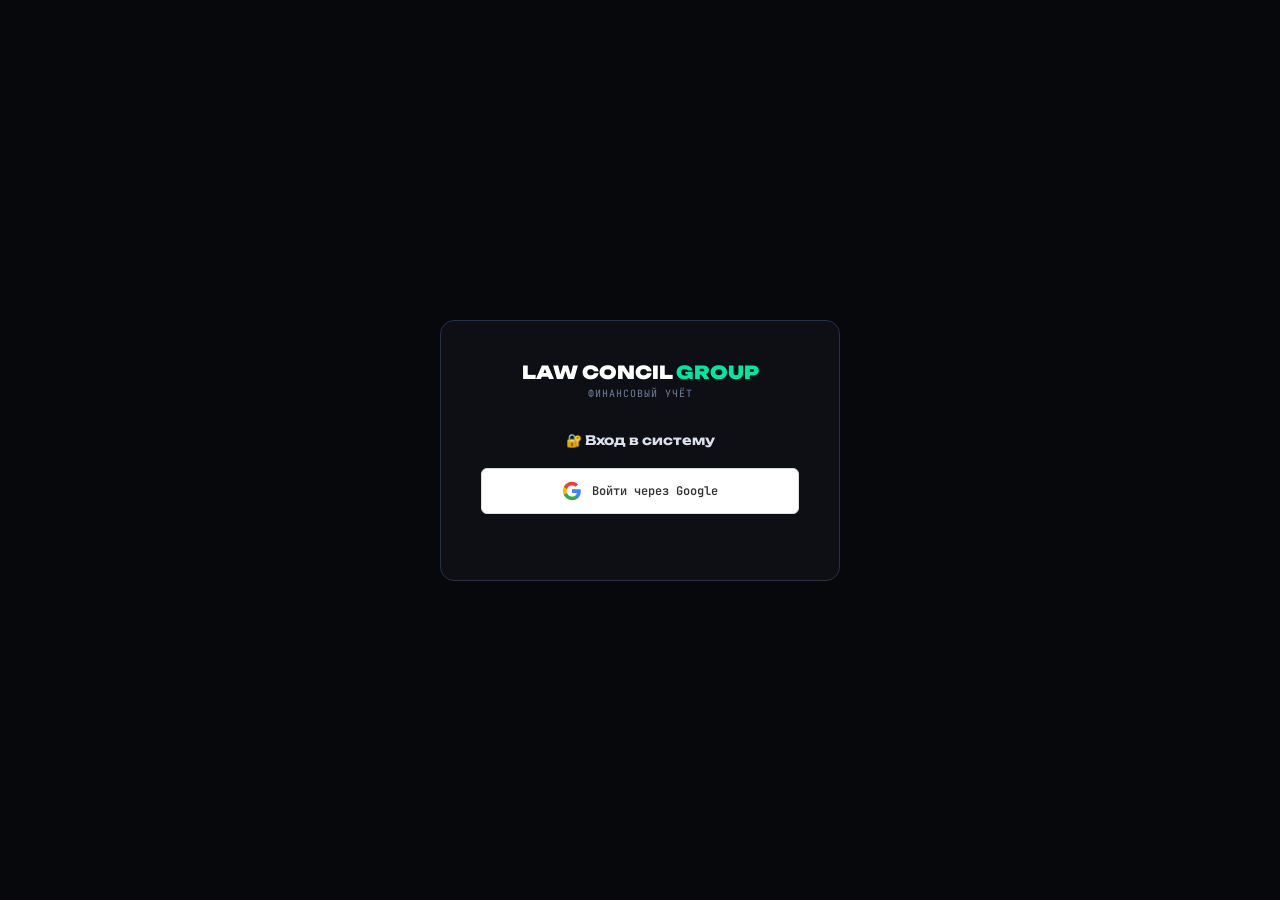
==== index.html @ 57599f48 "Add files via upload" ====
<!DOCTYPE html>
<html lang="ru">
<head>
<meta charset="UTF-8">
<meta name="viewport" content="width=device-width, initial-scale=1.0">
<title>LCG Finance — Финансовый учёт v2</title>
<script src="https://www.gstatic.com/firebasejs/10.12.2/firebase-app-compat.js"></script>
<script src="https://www.gstatic.com/firebasejs/10.12.2/firebase-auth-compat.js"></script>
<script src="https://www.gstatic.com/firebasejs/10.12.2/firebase-firestore-compat.js"></script>
<link href="https://fonts.googleapis.com/css2?family=Unbounded:wght@400;600;700;900&family=JetBrains+Mono:wght@300;400;500;600&display=swap" rel="stylesheet">
<style>
:root{
  --bg:#07080b;--s1:#0d0f15;--s2:#12151d;--s3:#181c27;--s4:#1e2333;
  --border:#1e2436;--border2:#263048;
  --green:#00e5a0;--green2:#00b37a;
  --red:#ff3d5a;--red2:#cc2040;
  --blue:#3d9eff;--gold:#ffcc44;--purple:#9d7cff;
  --text:#dde1ed;--muted:#4a5168;--muted2:#7080a0;
  --radius:8px;
}
*{margin:0;padding:0;box-sizing:border-box}
html{font-size:14px}
body{background:var(--bg);color:var(--text);font-family:'JetBrains Mono',monospace;min-height:100vh;display:flex;flex-direction:column}

.app{display:flex;height:100vh;overflow:hidden}
.sidebar{width:220px;background:var(--s1);border-right:1px solid var(--border);display:flex;flex-direction:column;flex-shrink:0}
.main{flex:1;overflow-y:auto;display:flex;flex-direction:column}

.logo{padding:20px 18px 16px;border-bottom:1px solid var(--border)}
.logo-title{font-family:'Unbounded',sans-serif;font-size:13px;font-weight:900;color:#fff;letter-spacing:-.3px}
.logo-title span{color:var(--green)}
.logo-sub{font-size:9px;color:var(--muted2);margin-top:2px;letter-spacing:.1em}

.nav{padding:10px 8px;flex:1;overflow-y:auto}
.nav-section{font-size:8px;letter-spacing:.15em;color:var(--muted);padding:10px 10px 6px;text-transform:uppercase}
.nav-item{display:flex;align-items:center;gap:10px;padding:9px 10px;border-radius:6px;cursor:pointer;font-size:11px;color:var(--muted2);margin-bottom:2px;transition:all .15s;border:1px solid transparent}
.nav-item:hover{background:var(--s2);color:var(--text)}
.nav-item.active{background:var(--s3);color:#fff;border-color:var(--border2)}
.nav-item .icon{font-size:14px;width:20px;text-align:center}
.nav-item .badge-nav{background:var(--red);color:#fff;font-size:8px;padding:1px 5px;border-radius:3px;margin-left:auto}

.company-switch{padding:12px 8px;border-top:1px solid var(--border)}
.company-btn{display:flex;align-items:center;justify-content:space-between;padding:8px 10px;border-radius:6px;cursor:pointer;font-size:10px;background:var(--s2);border:1px solid var(--border);margin-bottom:6px;transition:all .15s}
.company-btn:hover{border-color:var(--border2)}
.company-btn.active-co{border-color:var(--green);color:var(--green)}
.co-dot{width:6px;height:6px;border-radius:50%}

.topbar{display:flex;align-items:center;justify-content:space-between;padding:14px 24px;border-bottom:1px solid var(--border);background:var(--s1);position:sticky;top:0;z-index:10}
.page-title{font-family:'Unbounded',sans-serif;font-size:14px;font-weight:700}
.topbar-right{display:flex;align-items:center;gap:12px}
.btn{padding:7px 14px;border-radius:5px;font-family:'JetBrains Mono',monospace;font-size:11px;cursor:pointer;border:none;transition:all .15s;letter-spacing:.04em}
.btn-primary{background:var(--green);color:#000;font-weight:600}
.btn-primary:hover{background:var(--green2);transform:translateY(-1px)}
.btn-outline{background:transparent;color:var(--text);border:1px solid var(--border2)}
.btn-outline:hover{background:var(--s3)}
.btn-danger{background:rgba(255,61,90,.15);color:var(--red);border:1px solid rgba(255,61,90,.3)}
.btn-danger:hover{background:rgba(255,61,90,.25)}
.btn-sm{padding:5px 10px;font-size:10px}
.btn-gold{background:rgba(255,204,68,.15);color:var(--gold);border:1px solid rgba(255,204,68,.3)}
.btn-purple{background:rgba(157,124,255,.15);color:var(--purple);border:1px solid rgba(157,124,255,.3)}
.btn-purple:hover{background:rgba(157,124,255,.25)}

.content{padding:20px 24px;flex:1}
.page{display:none}.page.active{display:block}

.g4{display:grid;grid-template-columns:repeat(4,1fr);gap:12px;margin-bottom:18px}
.g3{display:grid;grid-template-columns:repeat(3,1fr);gap:12px;margin-bottom:18px}
.g2{display:grid;grid-template-columns:1fr 1fr;gap:12px;margin-bottom:18px}
.g21{display:grid;grid-template-columns:2fr 1fr;gap:12px;margin-bottom:18px}

.card{background:var(--s1);border:1px solid var(--border);border-radius:var(--radius);padding:16px 18px;position:relative;overflow:hidden}
.card-top{position:absolute;top:0;left:0;right:0;height:2px}
.clabel{font-size:9px;letter-spacing:.13em;text-transform:uppercase;color:var(--muted2);margin-bottom:8px}
.cval{font-family:'Unbounded',sans-serif;font-weight:700;line-height:1.1;margin-bottom:4px}
.xl{font-size:24px}.lg{font-size:18px}.md{font-size:14px}.sm{font-size:11px}
.csub{font-size:10px;color:var(--muted2);margin-top:5px}
.c-green{color:var(--green)}.c-red{color:var(--red)}.c-blue{color:var(--blue)}.c-gold{color:var(--gold)}.c-purple{color:var(--purple)}

.badge{display:inline-block;padding:2px 7px;border-radius:3px;font-size:9px;font-weight:600;letter-spacing:.05em}
.bg{background:rgba(0,229,160,.12);color:var(--green);border:1px solid rgba(0,229,160,.25)}
.br{background:rgba(255,61,90,.12);color:var(--red);border:1px solid rgba(255,61,90,.25)}
.bb{background:rgba(61,158,255,.12);color:var(--blue);border:1px solid rgba(61,158,255,.25)}
.bo{background:rgba(255,204,68,.12);color:var(--gold);border:1px solid rgba(255,204,68,.25)}
.bp{background:rgba(157,124,255,.12);color:var(--purple);border:1px solid rgba(157,124,255,.25)}

.sec{display:flex;align-items:center;justify-content:space-between;margin:18px 0 12px}
.sec-title{font-size:9px;letter-spacing:.16em;text-transform:uppercase;color:var(--muted2)}
.sec-line{flex:1;height:1px;background:var(--border);margin-left:12px}

.tbl{width:100%;border-collapse:collapse;font-size:11px}
.tbl th{padding:8px 12px;color:var(--muted);font-size:9px;letter-spacing:.1em;text-transform:uppercase;border-bottom:1px solid var(--border);font-weight:400;text-align:left;white-space:nowrap}
.tbl td{padding:9px 12px;border-bottom:1px solid rgba(30,36,54,.8);vertical-align:middle}
.tbl tr:last-child td{border-bottom:none}
.tbl tr:hover td{background:rgba(255,255,255,.018);cursor:pointer}
.tbl .num{text-align:right;font-variant-numeric:tabular-nums}
.tbl .tot td{font-weight:600;background:rgba(255,255,255,.02);border-top:1px solid var(--border2)}

.pbar{height:4px;background:var(--s4);border-radius:2px;overflow:hidden;margin:3px 0}
.pbar-fill{height:100%;border-radius:2px;transition:width .6s ease}

.form-grid{display:grid;grid-template-columns:1fr 1fr;gap:12px}
.form-group{display:flex;flex-direction:column;gap:5px}
.form-group.full{grid-column:1/-1}
.form-label{font-size:9px;letter-spacing:.1em;text-transform:uppercase;color:var(--muted2)}
.form-input,.form-select{background:var(--s2);border:1px solid var(--border2);border-radius:5px;padding:9px 12px;font-family:'JetBrains Mono',monospace;font-size:12px;color:var(--text);width:100%;transition:border-color .15s;outline:none}
.form-input:focus,.form-select:focus{border-color:var(--green)}
.form-select option{background:var(--s3)}
.form-textarea{background:var(--s2);border:1px solid var(--border2);border-radius:5px;padding:9px 12px;font-family:'JetBrains Mono',monospace;font-size:11px;color:var(--text);width:100%;resize:vertical;min-height:80px;outline:none}
.form-textarea:focus{border-color:var(--green)}

.modal-overlay{position:fixed;inset:0;background:rgba(0,0,0,.75);z-index:100;display:none;align-items:center;justify-content:center}
.modal-overlay.open{display:flex}
.modal{background:var(--s1);border:1px solid var(--border2);border-radius:10px;padding:24px;width:580px;max-width:95vw;max-height:90vh;overflow-y:auto}
.modal-title{font-family:'Unbounded',sans-serif;font-size:14px;font-weight:700;margin-bottom:20px;display:flex;justify-content:space-between;align-items:center}
.modal-close{cursor:pointer;color:var(--muted2);font-size:18px;background:none;border:none;color:var(--muted2)}
.modal-close:hover{color:var(--text)}
.modal-actions{display:flex;gap:10px;justify-content:flex-end;margin-top:20px;padding-top:16px;border-top:1px solid var(--border)}

.invoice-preview{background:#fff;color:#000;padding:30px;border-radius:8px;font-family:'JetBrains Mono',monospace;font-size:11px}
.inv-header{display:flex;justify-content:space-between;margin-bottom:20px}
.inv-title{font-size:22px;font-weight:900;letter-spacing:-1px}
.inv-meta{text-align:right;font-size:10px;color:#555}
.inv-line{height:2px;background:#000;margin:12px 0}
.inv-parties{display:grid;grid-template-columns:1fr 1fr;gap:20px;margin-bottom:20px}
.inv-party-label{font-size:9px;letter-spacing:.1em;text-transform:uppercase;color:#888;margin-bottom:5px}
.inv-tbl{width:100%;border-collapse:collapse;margin-bottom:16px}
.inv-tbl th{background:#000;color:#fff;padding:7px 10px;text-align:left;font-size:10px}
.inv-tbl td{padding:7px 10px;border-bottom:1px solid #eee;font-size:11px}
.inv-total{text-align:right;font-size:14px;font-weight:700}
.inv-footer{margin-top:20px;font-size:9px;color:#888;border-top:1px solid #ddd;padding-top:10px}

.kpi{display:flex;align-items:center;justify-content:space-between;padding:8px 0;border-bottom:1px solid rgba(30,36,54,.8);font-size:11px}
.kpi:last-child{border-bottom:none}
.kpi-k{color:var(--muted2)}

.month-tabs{display:flex;gap:4px;flex-wrap:wrap;margin-bottom:16px}
.mtab{padding:5px 11px;border-radius:4px;font-size:10px;cursor:pointer;border:1px solid var(--border);background:transparent;color:var(--muted2);transition:all .15s}
.mtab:hover{border-color:var(--border2);color:var(--text)}
.mtab.active{background:var(--green);color:#000;border-color:var(--green);font-weight:600}

.type-pill{display:inline-flex;align-items:center;gap:5px;padding:3px 9px;border-radius:12px;font-size:10px;font-weight:600}
.tp-income{background:rgba(0,229,160,.1);color:var(--green)}
.tp-expense{background:rgba(255,61,90,.1);color:var(--red)}
.tp-deposit{background:rgba(61,158,255,.1);color:var(--blue)}

.founder-block{background:var(--s2);border:1px solid var(--border);border-radius:var(--radius);padding:18px;display:flex;flex-direction:column;gap:12px}
.f-pct{font-family:'Unbounded',sans-serif;font-size:32px;font-weight:900}
.f-amount{font-family:'Unbounded',sans-serif;font-size:20px;font-weight:700;margin-top:4px}

.alert{padding:10px 14px;border-radius:5px;font-size:11px;line-height:1.5;margin-bottom:8px}
.a-ok{background:rgba(0,229,160,.07);border:1px solid rgba(0,229,160,.2);color:var(--green)}
.a-warn{background:rgba(255,204,68,.07);border:1px solid rgba(255,204,68,.2);color:var(--gold)}
.a-danger{background:rgba(255,61,90,.07);border:1px solid rgba(255,61,90,.2);color:var(--red)}
.a-info{background:rgba(61,158,255,.07);border:1px solid rgba(61,158,255,.2);color:var(--blue)}

.empty{text-align:center;padding:60px 20px;color:var(--muted2)}
.empty-icon{font-size:40px;margin-bottom:12px;opacity:.4}
.empty-text{font-size:12px}

::-webkit-scrollbar{width:4px;height:4px}
::-webkit-scrollbar-track{background:var(--bg)}
::-webkit-scrollbar-thumb{background:var(--border2);border-radius:2px}

.plan-grid{display:grid;grid-template-columns:repeat(4,1fr);gap:8px}
.plan-cell{background:var(--s2);border:1px solid var(--border);border-radius:5px;padding:10px}
.plan-month-name{font-size:9px;color:var(--muted2);margin-bottom:6px;letter-spacing:.06em}

/* ── UPLOAD ZONE ── */
.upload-zone{border:2px dashed var(--border2);border-radius:10px;padding:40px;text-align:center;cursor:pointer;transition:all .3s;background:var(--s2)}
.upload-zone:hover,.upload-zone.dragover{border-color:var(--purple);background:rgba(157,124,255,.05)}
.upload-zone .uz-icon{font-size:48px;margin-bottom:12px;opacity:.5}
.upload-zone .uz-title{font-family:'Unbounded',sans-serif;font-size:14px;font-weight:700;margin-bottom:6px}
.upload-zone .uz-sub{font-size:11px;color:var(--muted2)}

/* ── IMPORT LOG ── */
.import-log{background:var(--s2);border:1px solid var(--border);border-radius:6px;padding:14px;margin-top:16px;max-height:300px;overflow-y:auto;font-size:11px;line-height:1.8}
.log-ok{color:var(--green)}.log-warn{color:var(--gold)}.log-err{color:var(--red)}.log-info{color:var(--blue)}

/* ── PROGRESS SPINNER ── */
.spinner{display:inline-block;width:18px;height:18px;border:2px solid var(--border2);border-top-color:var(--purple);border-radius:50%;animation:spin .6s linear infinite}
@keyframes spin{to{transform:rotate(360deg)}}

/* ── IMPORT STATS ── */
.import-stats{display:grid;grid-template-columns:repeat(4,1fr);gap:12px;margin-top:16px}
.istat{background:var(--s1);border:1px solid var(--border);border-radius:6px;padding:14px;text-align:center}
.istat-val{font-family:'Unbounded',sans-serif;font-size:20px;font-weight:900;margin-top:6px}

@media(max-width:900px){
  .g4{grid-template-columns:1fr 1fr}
  .g3{grid-template-columns:1fr 1fr}
  .sidebar{width:180px}
  .import-stats{grid-template-columns:1fr 1fr}
}

/* ── AUTH SCREEN ── */
.auth-screen{position:fixed;inset:0;background:var(--bg);z-index:9999;display:flex;align-items:center;justify-content:center;flex-direction:column}
.auth-screen.hidden{display:none}
.auth-box{background:var(--s1);border:1px solid var(--border2);border-radius:14px;padding:40px;width:400px;max-width:90vw;text-align:center}
.auth-logo{font-family:'Unbounded',sans-serif;font-size:18px;font-weight:900;color:#fff;margin-bottom:4px}
.auth-logo span{color:var(--green)}
.auth-sub{font-size:10px;color:var(--muted2);letter-spacing:.1em;margin-bottom:32px}
.auth-title{font-family:'Unbounded',sans-serif;font-size:13px;font-weight:700;margin-bottom:20px;color:var(--text)}
.auth-input{background:var(--s2);border:1px solid var(--border2);border-radius:6px;padding:12px 16px;font-family:'JetBrains Mono',monospace;font-size:13px;color:var(--text);width:100%;margin-bottom:12px;outline:none;transition:border-color .2s}
.auth-input:focus{border-color:var(--green)}
.auth-input::placeholder{color:var(--muted)}
.auth-btn{background:var(--green);color:#000;font-family:'Unbounded',sans-serif;font-size:12px;font-weight:700;border:none;border-radius:6px;padding:12px;width:100%;cursor:pointer;transition:all .2s;margin-top:8px}
.auth-btn:hover{background:var(--green2);transform:translateY(-1px)}
.auth-btn-google{background:#fff;color:#333;font-family:'JetBrains Mono',monospace;font-size:12px;font-weight:600;border:1px solid #ddd;border-radius:6px;padding:12px;width:100%;cursor:pointer;transition:all .2s;display:flex;align-items:center;justify-content:center;gap:10px}
.auth-btn-google:hover{background:#f5f5f5;border-color:#bbb;transform:translateY(-1px)}
.auth-btn-google svg{width:20px;height:20px}
.auth-divider{display:flex;align-items:center;gap:12px;margin:16px 0;color:var(--muted);font-size:10px}
.auth-divider::before,.auth-divider::after{content:'';flex:1;height:1px;background:var(--border2)}
.auth-loading{font-size:11px;color:var(--muted2);margin-top:12px}
.auth-avatar{width:28px;height:28px;border-radius:50%;border:1px solid var(--green)}
.auth-error{color:var(--red);font-size:11px;margin-top:10px;min-height:16px}
.auth-switch{color:var(--muted2);font-size:10px;margin-top:20px;cursor:pointer}
.auth-switch span{color:var(--green);text-decoration:underline}
.auth-user-info{display:flex;align-items:center;gap:8px;padding:8px 10px;margin:8px;border-radius:6px;background:var(--s2);border:1px solid var(--border);font-size:10px;color:var(--muted2)}
.auth-user-info .user-name{color:var(--green);font-weight:600;flex:1}
.auth-user-info .logout-btn{cursor:pointer;color:var(--muted);font-size:9px;padding:2px 6px;border-radius:3px;border:1px solid var(--border);background:none;transition:all .15s}
.auth-user-info .logout-btn:hover{color:var(--red);border-color:var(--red)}
</style>
</head>
<body>
<div class="auth-screen" id="auth-screen">
  <div class="auth-box">
    <div class="auth-logo">LAW CONCIL <span>GROUP</span></div>
    <div class="auth-sub">ФИНАНСОВЫЙ УЧЁТ</div>
    <div class="auth-title">🔐 Вход в систему</div>
    <button class="auth-btn-google" onclick="signInWithGoogle()">
      <svg viewBox="0 0 24 24"><path fill="#4285F4" d="M22.56 12.25c0-.78-.07-1.53-.2-2.25H12v4.26h5.92a5.06 5.06 0 0 1-2.2 3.32v2.77h3.57c2.08-1.92 3.28-4.74 3.28-8.1z"/><path fill="#34A853" d="M12 23c2.97 0 5.46-.98 7.28-2.66l-3.57-2.77c-.98.66-2.23 1.06-3.71 1.06-2.86 0-5.29-1.93-6.16-4.53H2.18v2.84C3.99 20.53 7.7 23 12 23z"/><path fill="#FBBC05" d="M5.84 14.09c-.22-.66-.35-1.36-.35-2.09s.13-1.43.35-2.09V7.07H2.18C1.43 8.55 1 10.22 1 12s.43 3.45 1.18 4.93l2.85-2.22.81-.62z"/><path fill="#EA4335" d="M12 5.38c1.62 0 3.06.56 4.21 1.64l3.15-3.15C17.45 2.09 14.97 1 12 1 7.7 1 3.99 3.47 2.18 7.07l3.66 2.84c.87-2.6 3.3-4.53 6.16-4.53z"/></svg>
      Войти через Google
    </button>
    <div class="auth-error" id="auth-error"></div>
    <div class="auth-loading" id="auth-loading" style="display:none">⏳ Загрузка...</div>
  </div>
</div>

<div class="app" id="main-app" style="display:none">

<!-- ══ SIDEBAR ══ -->
<div class="sidebar">
  <div class="logo">
    <div class="logo-title">LAW CONCIL <span>GROUP</span></div>
    <div class="logo-sub">ФИНАНСОВЫЙ УЧЁТ v2</div>
  </div>

  <div class="auth-user-info" id="user-panel">
    <img class="auth-avatar" id="user-avatar" src="" alt="" style="display:none">
    <span id="user-avatar-fallback">👤</span>
    <span class="user-name" id="user-display-name">—</span>
    <button class="logout-btn" onclick="doLogout()">Выйти</button>
  </div>

  <div class="nav">
    <div class="nav-section">Главное</div>
    <div class="nav-item active" onclick="nav('dashboard',this)"><span class="icon">📊</span>Дашборд</div>
    <div class="nav-item" onclick="nav('transactions',this)"><span class="icon">💸</span>Транзакции</div>
    <div class="nav-item" onclick="nav('invoices',this)"><span class="icon">📄</span>Инвойсы</div>

    <div class="nav-section">Аналитика</div>
    <div class="nav-item" onclick="nav('pnl',this)"><span class="icon">📈</span>P&L Отчёт</div>
    <div class="nav-item" onclick="nav('plan',this)"><span class="icon">🎯</span>План vs Факт</div>
    <div class="nav-item" onclick="nav('founders',this)"><span class="icon">👥</span>Руководители</div>

    <div class="nav-section">Настройки</div>
    <div class="nav-item" onclick="nav('settings',this)"><span class="icon">⚙️</span>Настройки</div>
  </div>

  <div class="company-switch">
    <div style="font-size:8px;letter-spacing:.12em;color:var(--muted);margin-bottom:8px;padding:0 2px">КОМПАНИЯ</div>
    <div class="company-btn active-co" id="co-ip" onclick="switchCo('ИП LCG')">
      <span>ИП LCG</span><div class="co-dot" style="background:var(--green)"></div>
    </div>
    <div class="company-btn" id="co-too" onclick="switchCo('ТОО LCG')">
      <span>ТОО LCG</span><div class="co-dot" style="background:var(--gold)"></div>
    </div>
    <div class="company-btn" id="co-all" onclick="switchCo('Все')">
      <span>Все</span><div class="co-dot" style="background:var(--purple)"></div>
    </div>
  </div>
</div>

<!-- ══ MAIN ══ -->
<div class="main">

  <div class="topbar">
    <div class="page-title" id="page-title">Дашборд</div>
    <div class="topbar-right">
      <select class="form-select" style="width:auto;padding:6px 10px;font-size:10px" id="year-filter" onchange="renderAll()">
        <option value="2026">2026</option>
        <option value="2025">2025</option>
        <option value="all">Все годы</option>
      </select>
      <button class="btn btn-outline btn-sm" onclick="exportData()">⬇ Экспорт</button>
      <button class="btn btn-primary" onclick="openModal('tx')">+ Транзакция</button>
    </div>
  </div>

  <div class="content">

  <!-- ══ DASHBOARD ══ -->
  <div class="page active" id="page-dashboard">
    <div class="g4" id="dash-kpi"></div>
    <div class="g21">
      <div class="card">
        <div class="sec"><span class="sec-title">Последние транзакции</span><div class="sec-line"></div></div>
        <div id="dash-recent"></div>
      </div>
      <div class="card">
        <div class="sec"><span class="sec-title">Расходы по категориям</span><div class="sec-line"></div></div>
        <div id="dash-cats"></div>
      </div>
    </div>
    <div id="dash-alerts"></div>
  </div>

  <!-- ══ TRANSACTIONS ══ -->
  <div class="page" id="page-transactions">
    <div class="month-tabs" id="tx-month-tabs"></div>
    <div class="card" style="margin-bottom:12px" id="tx-summary-row"></div>
    <div class="card">
      <div style="display:flex;justify-content:space-between;align-items:center;margin-bottom:14px">
        <div style="display:flex;gap:8px">
          <button class="btn btn-outline btn-sm" onclick="filterTx('all')" id="f-all" style="border-color:var(--green);color:var(--green)">Все</button>
          <button class="btn btn-outline btn-sm" onclick="filterTx('income')" id="f-income">Приход</button>
          <button class="btn btn-outline btn-sm" onclick="filterTx('expense')" id="f-expense">Расход</button>
        </div>
        <input class="form-input" style="width:200px;padding:6px 10px;font-size:11px" placeholder="Поиск..." oninput="searchTx(this.value)" id="tx-search">
      </div>
      <div id="tx-table"></div>
    </div>
  </div>

  <!-- ══ INVOICES ══ -->
  <div class="page" id="page-invoices">
    <div class="g3" id="inv-kpi"></div>
    <div class="card">
      <div style="display:flex;justify-content:space-between;align-items:center;margin-bottom:14px">
        <div class="sec-title">Список инвойсов</div>
        <button class="btn btn-gold btn-sm" onclick="openModal('inv')">+ Новый инвойс</button>
      </div>
      <div id="inv-table"></div>
    </div>
  </div>

  <!-- ══ P&L ══ -->
  <div class="page" id="page-pnl">
    <div class="g2" id="pnl-main"></div>
    <div class="g2" id="pnl-costs"></div>
  </div>

  <!-- ══ PLAN VS FACT ══ -->
  <div class="page" id="page-plan">
    <div class="alert a-info" style="margin-bottom:16px">📋 Введите плановые показатели на каждый месяц. Факт считается из транзакций автоматически.</div>
    <div class="card" style="margin-bottom:16px">
      <div style="font-size:11px;margin-bottom:14px;font-weight:600">Плановая выручка по месяцам (₸)</div>
      <div class="plan-grid" id="plan-inputs"></div>
    </div>
    <div class="card">
      <div class="sec"><span class="sec-title">Сравнение план vs факт</span><div class="sec-line"></div></div>
      <div id="plan-table"></div>
    </div>
  </div>

  <!-- ══ FOUNDERS ══ -->
  <div class="page" id="page-founders">
    <div class="card" style="margin-bottom:16px;background:rgba(0,229,160,.04);border-color:rgba(0,229,160,.2)">
      <div style="display:flex;justify-content:space-between;align-items:center">
        <div>
          <div class="clabel">База к распределению (ЧП)</div>
          <div class="cval xl c-green" id="found-base">0 ₸</div>
        </div>
        <div style="text-align:right">
          <div class="clabel">Ербол / Рамадан</div>
          <div style="font-family:'Unbounded',sans-serif;font-size:16px;font-weight:700">80% / 20%</div>
        </div>
      </div>
    </div>
    <div class="g2" id="founders-cards"></div>
    <div class="card">
      <div class="sec"><span class="sec-title">Детализация по компаниям</span><div class="sec-line"></div></div>
      <div id="founders-detail"></div>
    </div>
  </div>

  <!-- ══ SETTINGS ══ -->
  <div class="page" id="page-settings">
    <div class="g2">
      <div class="card">
        <div class="clabel" style="margin-bottom:14px">Настройки компании</div>
        <div class="form-group" style="margin-bottom:12px">
          <div class="form-label">Налог ИП (%)</div>
          <input class="form-input" id="set-tax-ip" type="number" value="10" onchange="saveSettings()">
        </div>
        <div class="form-group" style="margin-bottom:12px">
          <div class="form-label">Налог ТОО (КПН %)</div>
          <input class="form-input" id="set-tax-too" type="number" value="20" onchange="saveSettings()">
        </div>
        <div class="form-group" style="margin-bottom:12px">
          <div class="form-label">Доля Ербол (%)</div>
          <input class="form-input" id="set-erbol" type="number" value="80" onchange="saveSettings()">
        </div>
        <div class="form-group" style="margin-bottom:12px">
          <div class="form-label">Доля Рамадан (%)</div>
          <input class="form-input" id="set-ramadan" type="number" value="20" onchange="saveSettings()">
        </div>
        <div class="form-group">
          <div class="form-label">Реквизиты для инвойса</div>
          <textarea class="form-textarea" id="set-requisites" onchange="saveSettings()">ИП Law Council Group
БИН: 950201351877
Банк: АО «Народный Банк Казахстана»
ИИК: KZ67601A871013529951</textarea>
        </div>
      </div>
      <div class="card">
        <div class="clabel" style="margin-bottom:14px">Данные</div>
        <button class="btn btn-outline" style="width:100%;margin-bottom:10px" onclick="exportData()">⬇ Экспорт JSON</button>
        <button class="btn btn-outline" style="width:100%;margin-bottom:10px" onclick="document.getElementById('import-file').click()">⬆ Импорт JSON</button>
        <input type="file" id="import-file" accept=".json" style="display:none" onchange="importData(event)">
        <div style="height:1px;background:var(--border);margin:16px 0"></div>
        <button class="btn btn-purple" style="width:100%;margin-bottom:10px" onclick="loadPresetData()">📊 Загрузить данные из Фин.отчёта</button>
        <div style="font-size:10px;color:var(--muted2);margin-bottom:16px;text-align:center">Загрузить предустановленные данные из Фин_отчет_2.xlsx</div>
        <div style="height:1px;background:var(--border);margin:16px 0"></div>
        <div class="alert a-warn">⚠ Очистить все данные — необратимое действие</div>
        <button class="btn btn-danger" style="width:100%" onclick="clearAll()">🗑 Очистить все данные</button>
      </div>
    </div>
  </div>

  </div>
</div>
</div>

<!-- ══ MODAL: TRANSACTION ══ -->
<div class="modal-overlay" id="modal-tx">
  <div class="modal">
    <div class="modal-title">
      <span id="modal-tx-title">Новая транзакция</span>
      <button class="modal-close" onclick="closeModal('tx')">✕</button>
    </div>
    <input type="hidden" id="tx-edit-id">
    <div class="form-grid">
      <div class="form-group">
        <div class="form-label">Тип</div>
        <select class="form-select" id="tx-type">
          <option value="income">📈 Приход (доход)</option>
          <option value="expense">📉 Расход</option>
        </select>
      </div>
      <div class="form-group">
        <div class="form-label">Сумма (₸)</div>
        <input class="form-input" type="number" id="tx-amount" placeholder="0">
      </div>
      <div class="form-group">
        <div class="form-label">Дата</div>
        <input class="form-input" type="date" id="tx-date">
      </div>
      <div class="form-group">
        <div class="form-label">Компания</div>
        <select class="form-select" id="tx-company">
          <option value="ИП LCG">ИП LCG</option>
          <option value="ТОО LCG">ТОО LCG</option>
        </select>
      </div>
      <div class="form-group">
        <div class="form-label">Категория</div>
        <select class="form-select" id="tx-category">
          <option value="Продажи/услуги">Продажи/услуги</option>
          <option value="ФОТ Зарплата">ФОТ Зарплата</option>
          <option value="ФОТ Налоги">ФОТ Налоги</option>
          <option value="Аренда">Аренда</option>
          <option value="Аренда юр. адреса">Аренда юр. адреса</option>
          <option value="Комиссия/страховка">Комиссия/страховка</option>
          <option value="Услуги">Услуги</option>
          <option value="Реклама">Реклама</option>
          <option value="Налог (ИПН/КПН)">Налог (ИПН/КПН)</option>
          <option value="Депозит">Депозит</option>
          <option value="Прочее">Прочее</option>
        </select>
      </div>
      <div class="form-group">
        <div class="form-label">Тип оплаты</div>
        <select class="form-select" id="tx-payment">
          <option value="Безнал">Безнал (ЧК)</option>
          <option value="Наличные">Наличные</option>
          <option value="Депозит">Доход депозита</option>
        </select>
      </div>
      <div class="form-group full">
        <div class="form-label">Контрагент</div>
        <input class="form-input" id="tx-counterparty" placeholder="Название компании или ИП">
      </div>
      <div class="form-group full">
        <div class="form-label">Описание / Назначение платежа</div>
        <textarea class="form-textarea" id="tx-desc" placeholder="Платежи за юридические услуги..."></textarea>
      </div>
    </div>
    <div class="modal-actions">
      <button class="btn btn-outline" onclick="closeModal('tx')">Отмена</button>
      <button class="btn btn-primary" onclick="saveTx()">Сохранить</button>
    </div>
  </div>
</div>

<!-- ══ MODAL: INVOICE ══ -->
<div class="modal-overlay" id="modal-inv">
  <div class="modal" style="width:700px">
    <div class="modal-title">
      <span>Новый инвойс</span>
      <button class="modal-close" onclick="closeModal('inv')">✕</button>
    </div>
    <div class="form-grid">
      <div class="form-group">
        <div class="form-label">Клиент (название)</div>
        <input class="form-input" id="inv-client" placeholder="ТОО Клиент">
      </div>
      <div class="form-group">
        <div class="form-label">Дата инвойса</div>
        <input class="form-input" type="date" id="inv-date">
      </div>
      <div class="form-group">
        <div class="form-label">Срок оплаты</div>
        <input class="form-input" type="date" id="inv-due">
      </div>
      <div class="form-group">
        <div class="form-label">Компания (от кого)</div>
        <select class="form-select" id="inv-company">
          <option value="ИП LCG">ИП LCG</option>
          <option value="ТОО LCG">ТОО LCG</option>
        </select>
      </div>
      <div class="form-group full">
        <div class="form-label">Описание услуги</div>
        <input class="form-input" id="inv-desc" placeholder="Консультационные услуги по регистрации компании в МФЦА">
      </div>
      <div class="form-group">
        <div class="form-label">Сумма (₸)</div>
        <input class="form-input" type="number" id="inv-amount" placeholder="0" oninput="previewInvoice()">
      </div>
      <div class="form-group">
        <div class="form-label">Статус</div>
        <select class="form-select" id="inv-status">
          <option value="pending">Ожидает оплаты</option>
          <option value="paid">Оплачен</option>
          <option value="overdue">Просрочен</option>
        </select>
      </div>
    </div>
    <div style="margin-top:16px;border-top:1px solid var(--border);padding-top:16px">
      <div style="font-size:10px;color:var(--muted2);margin-bottom:10px;letter-spacing:.1em;text-transform:uppercase">Предпросмотр</div>
      <div class="invoice-preview" id="inv-preview"></div>
    </div>
    <div class="modal-actions">
      <button class="btn btn-outline" onclick="closeModal('inv')">Отмена</button>
      <button class="btn btn-gold" onclick="printInvoice()">🖨 Печать</button>
      <button class="btn btn-primary" onclick="saveInvoice()">Сохранить + в доходы</button>
    </div>
  </div>
</div>

<script>
// ══════════════════════════════════════════════
// FIREBASE INIT
// ══════════════════════════════════════════════
const firebaseConfig = {
  apiKey: "AIzaSyAL8gRZ-oounVS9Z99xQrVFY5zyX3hG3KM",
  authDomain: "lsg-finance-22fe5.firebaseapp.com",
  projectId: "lsg-finance-22fe5",
  storageBucket: "lsg-finance-22fe5.firebasestorage.app",
  messagingSenderId: "823017672920",
  appId: "1:823017672920:web:a57b314f2ebff4d70107ad",
  measurementId: "G-PCN5YDY1H2"
};
firebase.initializeApp(firebaseConfig);
const auth = firebase.auth();
const db = firebase.firestore();

// ══════════════════════════════════════════════
// STATE (shared between all users)
// ══════════════════════════════════════════════
let state = {
  transactions: [],
  invoices: [],
  plans: {},
  settings: {taxIP:10, taxTOO:20, erbol:80, ramadan:20, requisites:'ИП Law Council Group\nБИН: 950201351877\nБанк: АО «Народный Банк Казахстана»\nИИК: KZ67601A871013529951'},
  currentCompany: 'ИП LCG',
  currentPage: 'dashboard'
};

let txFilter = 'all';
let txSearch = '';
let editingTxId = null;
let currentUser = null;
let saving = false;

// ══════════════════════════════════════════════
// FIRESTORE: SHARED DATA (all users see same data)
// Single document: lcg-finance/shared-data
// ══════════════════════════════════════════════
const DATA_DOC = db.collection('lcg-finance').doc('shared-data');

async function save(){
  if(saving) return;
  saving = true;
  try{
    await DATA_DOC.set({
      transactions: state.transactions,
      invoices: state.invoices,
      plans: state.plans,
      settings: state.settings,
      lastUpdated: firebase.firestore.FieldValue.serverTimestamp(),
      lastUpdatedBy: currentUser ? currentUser.displayName : 'unknown'
    });
  }catch(e){
    console.error('Firestore save error:', e);
  }
  saving = false;
}

async function loadFromFirestore(){
  try{
    const doc = await DATA_DOC.get();
    if(doc.exists){
      const d = doc.data();
      if(d.transactions) state.transactions = d.transactions;
      if(d.invoices) state.invoices = d.invoices;
      if(d.plans) state.plans = d.plans;
      if(d.settings) state.settings = {...state.settings, ...d.settings};
    }
  }catch(e){
    console.error('Firestore load error:', e);
  }
}

// Real-time listener: auto-update when another user changes data
function startRealtimeSync(){
  DATA_DOC.onSnapshot(doc => {
    if(!doc.exists) return;
    const d = doc.data();
    // Don't overwrite during our own save
    if(saving) return;
    if(d.transactions) state.transactions = d.transactions;
    if(d.invoices) state.invoices = d.invoices;
    if(d.plans) state.plans = d.plans;
    if(d.settings) state.settings = {...state.settings, ...d.settings};
    loadSettingsToUI();
    renderAll();
  }, err => {
    console.error('Realtime sync error:', err);
  });
}

function loadSettingsToUI(){
  const el = id => document.getElementById(id);
  if(el('set-tax-ip')) el('set-tax-ip').value = state.settings.taxIP;
  if(el('set-tax-too')) el('set-tax-too').value = state.settings.taxTOO;
  if(el('set-erbol')) el('set-erbol').value = state.settings.erbol;
  if(el('set-ramadan')) el('set-ramadan').value = state.settings.ramadan;
  if(el('set-requisites')) el('set-requisites').value = state.settings.requisites;
}

// ══════════════════════════════════════════════
// GOOGLE AUTH
// ══════════════════════════════════════════════
async function signInWithGoogle(){
  const errEl = document.getElementById('auth-error');
  const loadEl = document.getElementById('auth-loading');
  errEl.textContent = '';
  loadEl.style.display = 'block';
  
  try{
    const provider = new firebase.auth.GoogleAuthProvider();
    await auth.signInWithPopup(provider);
    // onAuthStateChanged will handle the rest
  }catch(e){
    loadEl.style.display = 'none';
    if(e.code === 'auth/popup-closed-by-user'){
      errEl.textContent = 'Окно авторизации было закрыто';
    } else if(e.code === 'auth/popup-blocked'){
      errEl.textContent = 'Браузер заблокировал всплывающее окно. Разрешите попапы для этого сайта.';
    } else {
      errEl.textContent = 'Ошибка: ' + e.message;
    }
    console.error('Auth error:', e);
  }
}

async function doLogout(){
  if(!confirm('Выйти из аккаунта?')) return;
  await auth.signOut();
}

function enterApp(user){
  currentUser = user;
  
  // Update UI
  document.getElementById('auth-screen').classList.add('hidden');
  document.getElementById('main-app').style.display = 'flex';
  document.getElementById('user-display-name').textContent = user.displayName || user.email;
  
  // Show avatar if available
  if(user.photoURL){
    document.getElementById('user-avatar').src = user.photoURL;
    document.getElementById('user-avatar').style.display = 'block';
    document.getElementById('user-avatar-fallback').style.display = 'none';
  }
}

function exitApp(){
  currentUser = null;
  document.getElementById('main-app').style.display = 'none';
  document.getElementById('auth-screen').classList.remove('hidden');
  document.getElementById('auth-error').textContent = '';
  document.getElementById('auth-loading').style.display = 'none';
  document.getElementById('user-avatar').style.display = 'none';
  document.getElementById('user-avatar-fallback').style.display = 'block';
}

// Listen to auth state changes
auth.onAuthStateChanged(async user => {
  if(user){
    enterApp(user);
    await loadFromFirestore();
    loadSettingsToUI();
    renderAll();
    startRealtimeSync();
  } else {
    exitApp();
  }
});

function saveSettings(){
  state.settings.taxIP = +document.getElementById('set-tax-ip').value;
  state.settings.taxTOO = +document.getElementById('set-tax-too').value;
  state.settings.erbol = +document.getElementById('set-erbol').value;
  state.settings.ramadan = +document.getElementById('set-ramadan').value;
  state.settings.requisites = document.getElementById('set-requisites').value;
  save(); renderAll();
}

// ══════════════════════════════════════════════
// NAV
// ══════════════════════════════════════════════
function nav(page, el){
  document.querySelectorAll('.nav-item').forEach(i=>i.classList.remove('active'));
  document.querySelectorAll('.page').forEach(p=>p.classList.remove('active'));
  el.classList.add('active');
  document.getElementById('page-'+page).classList.add('active');
  state.currentPage = page;
  const titles = {dashboard:'Дашборд',transactions:'Транзакции',invoices:'Инвойсы',pnl:'P&L Отчёт',plan:'План vs Факт',founders:'Руководители',import:'Импорт выписки',settings:'Настройки'};
  document.getElementById('page-title').textContent = titles[page]||page;
  renderAll();
}

function switchCo(co){
  state.currentCompany = co;
  document.querySelectorAll('.company-btn').forEach(b=>b.classList.remove('active-co'));
  const map = {'ИП LCG':'co-ip','ТОО LCG':'co-too','Все':'co-all'};
  document.getElementById(map[co]).classList.add('active-co');
  renderAll();
}

// ══════════════════════════════════════════════
// HELPERS
// ══════════════════════════════════════════════
function fmt(n){return Math.round(n).toLocaleString('ru-RU')+' ₸'}
function fmtNum(n){return Math.round(n).toLocaleString('ru-RU')}
function today(){return new Date().toISOString().split('T')[0]}
function uid(){return Date.now().toString(36)+Math.random().toString(36).slice(2)}
function getYear(){return document.getElementById('year-filter').value}

function filteredTx(){
  let txs = state.transactions;
  const yr = getYear();
  if(yr !== 'all') txs = txs.filter(t=>t.date&&t.date.startsWith(yr));
  if(state.currentCompany !== 'Все') txs = txs.filter(t=>t.company===state.currentCompany);
  return txs;
}

function calcPnL(txs){
  const income = txs.filter(t=>t.type==='income').reduce((s,t)=>s+t.amount,0);
  const expense = txs.filter(t=>t.type==='expense').reduce((s,t)=>s+t.amount,0);
  const ebitda = income - expense;
  const co = state.currentCompany;
  const taxRate = (co==='ТОО LCG' ? state.settings.taxTOO : state.settings.taxIP)/100;
  const tax = ebitda > 0 ? ebitda * taxRate : 0;
  const net = ebitda - tax;
  return {income, expense, ebitda, tax, net};
}

function expenseByCategory(txs){
  const map = {};
  txs.filter(t=>t.type==='expense').forEach(t=>{
    map[t.category] = (map[t.category]||0) + t.amount;
  });
  return map;
}

// ══════════════════════════════════════════════
// RENDER
// ══════════════════════════════════════════════
function renderAll(){
  renderDashboard();
  renderTransactions();
  renderInvoices();
  renderPnL();
  renderPlan();
  renderFounders();
}
function openModal(id){
  if(id==='tx'){
    document.getElementById('tx-date').value = today();
    document.getElementById('tx-company').value = state.currentCompany==='Все'?'ИП LCG':state.currentCompany;
    if(!editingTxId){
      document.getElementById('modal-tx-title').textContent='Новая транзакция';
      document.getElementById('tx-edit-id').value='';
      document.getElementById('tx-type').value='income';
      document.getElementById('tx-amount').value='';
      document.getElementById('tx-counterparty').value='';
      document.getElementById('tx-desc').value='';
      document.getElementById('tx-category').value='Продажи/услуги';
      document.getElementById('tx-payment').value='Безнал';
    }
  }
  if(id==='inv'){
    document.getElementById('inv-date').value=today();
    const due=new Date(); due.setDate(due.getDate()+14);
    document.getElementById('inv-due').value=due.toISOString().split('T')[0];
    document.getElementById('inv-company').value=state.currentCompany==='Все'?'ИП LCG':state.currentCompany;
    previewInvoice();
  }
  document.getElementById('modal-'+id).classList.add('open');
}
function closeModal(id){
  document.getElementById('modal-'+id).classList.remove('open');
  editingTxId=null;
}

// ══════════════════════════════════════════════
// TRANSACTIONS CRUD
// ══════════════════════════════════════════════
function saveTx(){
  const id = document.getElementById('tx-edit-id').value || uid();
  const tx = {
    id, type:document.getElementById('tx-type').value,
    amount:+document.getElementById('tx-amount').value,
    date:document.getElementById('tx-date').value,
    company:document.getElementById('tx-company').value,
    category:document.getElementById('tx-category').value,
    payment:document.getElementById('tx-payment').value,
    counterparty:document.getElementById('tx-counterparty').value,
    desc:document.getElementById('tx-desc').value,
    createdAt:Date.now()
  };
  if(!tx.amount){alert('Введите сумму');return}
  const idx = state.transactions.findIndex(t=>t.id===id);
  if(idx>=0) state.transactions[idx]=tx;
  else state.transactions.unshift(tx);
  save(); closeModal('tx'); renderAll();
}

function editTx(id){
  const tx = state.transactions.find(t=>t.id===id);
  if(!tx) return;
  editingTxId = id;
  document.getElementById('modal-tx-title').textContent='Редактировать транзакцию';
  document.getElementById('tx-edit-id').value=id;
  document.getElementById('tx-type').value=tx.type;
  document.getElementById('tx-amount').value=tx.amount;
  document.getElementById('tx-date').value=tx.date;
  document.getElementById('tx-company').value=tx.company;
  document.getElementById('tx-category').value=tx.category;
  document.getElementById('tx-payment').value=tx.payment||'Безнал';
  document.getElementById('tx-counterparty').value=tx.counterparty||'';
  document.getElementById('tx-desc').value=tx.desc||'';
  openModal('tx');
}

function deleteTx(id){
  if(!confirm('Удалить транзакцию?')) return;
  state.transactions = state.transactions.filter(t=>t.id!==id);
  save(); renderAll();
}

function filterTx(f){
  txFilter=f;
  ['all','income','expense'].forEach(x=>{
    const b=document.getElementById('f-'+x);
    if(b) b.style.borderColor=x===f?'var(--green)':'';
    if(b) b.style.color=x===f?'var(--green)':'';
  });
  renderTransactions();
}

function searchTx(v){txSearch=v;renderTransactions()}

// ══════════════════════════════════════════════
// INVOICES
// ══════════════════════════════════════════════
let invCounter = 1000;
function saveInvoice(){
  const inv = {
    id:uid(), num:'INV-'+(++invCounter),
    client:document.getElementById('inv-client').value,
    date:document.getElementById('inv-date').value,
    due:document.getElementById('inv-due').value,
    company:document.getElementById('inv-company').value,
    desc:document.getElementById('inv-desc').value,
    amount:+document.getElementById('inv-amount').value,
    status:document.getElementById('inv-status').value
  };
  if(!inv.amount||!inv.client){alert('Заполните клиента и сумму');return}
  state.invoices.unshift(inv);
  if(inv.status==='paid'){
    state.transactions.unshift({
      id:uid(), type:'income', amount:inv.amount,
      date:inv.date, company:inv.company,
      category:'Продажи/услуги', payment:'Безнал',
      counterparty:inv.client, desc:'Инвойс '+inv.num+': '+inv.desc,
      createdAt:Date.now()
    });
  }
  save(); closeModal('inv'); renderAll();
}

function markPaid(id){
  const inv = state.invoices.find(i=>i.id===id);
  if(!inv||inv.status==='paid') return;
  inv.status='paid';
  state.transactions.unshift({
    id:uid(), type:'income', amount:inv.amount,
    date:today(), company:inv.company,
    category:'Продажи/услуги', payment:'Безнал',
    counterparty:inv.client, desc:'Инвойс '+inv.num+' оплачен',
    createdAt:Date.now()
  });
  save(); renderAll();
}

function deleteInvoice(id){
  if(!confirm('Удалить инвойс?')) return;
  state.invoices = state.invoices.filter(i=>i.id!==id);
  save(); renderAll();
}

function previewInvoice(){
  const client = document.getElementById('inv-client').value||'Клиент';
  const desc = document.getElementById('inv-desc').value||'Услуга';
  const amount = +document.getElementById('inv-amount').value||0;
  const date = document.getElementById('inv-date').value||today();
  const due = document.getElementById('inv-due').value||today();
  const company = document.getElementById('inv-company').value||'ИП LCG';
  const num = 'INV-'+invCounter;
  document.getElementById('inv-preview').innerHTML = invoiceHTML(num,client,desc,amount,date,due,company);
}

function invoiceHTML(num,client,desc,amount,date,due,company){
  const req = state.settings.requisites.replace(/\n/g,'<br>');
  return `<div class="inv-header">
    <div><div class="inv-title">СЧЁТ НА ОПЛАТУ</div><div style="font-size:11px;color:#555;margin-top:4px">${num}</div></div>
    <div class="inv-meta"><strong>${company}</strong><br>${req}</div>
  </div>
  <div class="inv-line"></div>
  <div class="inv-parties">
    <div><div class="inv-party-label">Исполнитель</div><strong>${company}</strong></div>
    <div><div class="inv-party-label">Заказчик</div><strong>${client}</strong></div>
  </div>
  <div style="display:flex;gap:20px;margin-bottom:14px;font-size:10px;color:#555">
    <span>Дата: <strong>${date}</strong></span>
    <span>Срок оплаты: <strong>${due}</strong></span>
  </div>
  <table class="inv-tbl">
    <thead><tr><th>#</th><th>Описание</th><th>Сумма</th></tr></thead>
    <tbody><tr><td>1</td><td>${desc}</td><td>${fmtNum(amount)} ₸</td></tr></tbody>
  </table>
  <div class="inv-total">ИТОГО: ${fmtNum(amount)} ₸</div>
  <div class="inv-footer">Оплата в течение срока, указанного в счёте.</div>`;
}

function printInvoice(){
  const inv = document.getElementById('inv-preview').innerHTML;
  const w = window.open('','_blank');
  w.document.write(`<html><head><style>body{font-family:monospace;padding:40px}table{width:100%;border-collapse:collapse}th{background:#000;color:#fff;padding:8px}td{padding:8px;border-bottom:1px solid #eee}.inv-title{font-size:24px;font-weight:900}</style></head><body>${inv}</body></html>`);
  w.print();
}

// ══════════════════════════════════════════════
// RENDER
// ══════════════════════════════════════════════
function renderAll(){
  renderDashboard();
  renderTransactions();
  renderInvoices();
  renderPnL();
  renderPlan();
  renderFounders();
}

function renderDashboard(){
  const txs = filteredTx();
  const pnl = calcPnL(txs);
  const rent = pnl.income>0 ? (pnl.net/pnl.income*100).toFixed(1) : 0;

  document.getElementById('dash-kpi').innerHTML = `
    <div class="card"><div class="card-top" style="background:var(--green)"></div>
      <div class="clabel">Выручка</div><div class="cval xl c-green">${fmt(pnl.income)}</div>
      <div class="csub">${txs.filter(t=>t.type==='income').length} транзакций</div></div>
    <div class="card"><div class="card-top" style="background:var(--red)"></div>
      <div class="clabel">Расходы</div><div class="cval xl c-red">${fmt(pnl.expense)}</div>
      <div class="csub">${txs.filter(t=>t.type==='expense').length} платежей</div></div>
    <div class="card"><div class="card-top" style="background:var(--gold)"></div>
      <div class="clabel">EBITDA</div><div class="cval xl ${pnl.ebitda>=0?'c-green':'c-red'}">${fmt(pnl.ebitda)}</div>
      <div class="csub">Налог: ${fmt(pnl.tax)}</div></div>
    <div class="card"><div class="card-top" style="background:var(--blue)"></div>
      <div class="clabel">Чистая прибыль</div><div class="cval xl ${pnl.net>=0?'c-green':'c-red'}">${fmt(pnl.net)}</div>
      <div class="csub">Рент. <span class="badge ${pnl.net>=0?'bg':'br'}">${rent}%</span></div></div>`;

  const recent = filteredTx().sort((a,b)=>(b.date||'').localeCompare(a.date||'')).slice(0,8);
  document.getElementById('dash-recent').innerHTML = recent.length ? `
    <table class="tbl"><thead><tr><th>Дата</th><th>Контрагент</th><th>Категория</th><th class="num">Сумма</th></tr></thead>
    <tbody>${recent.map(t=>`<tr onclick="editTx('${t.id}')">
      <td>${t.date||'—'}</td>
      <td style="max-width:140px;overflow:hidden;text-overflow:ellipsis;white-space:nowrap">${t.counterparty||t.desc||'—'}</td>
      <td><span class="badge ${t.type==='income'?'bg':'br'}">${t.category}</span></td>
      <td class="num ${t.type==='income'?'c-green':'c-red'}">${t.type==='income'?'+':'−'}${fmt(t.amount)}</td>
    </tr>`).join('')}</tbody></table>` : `<div class="empty"><div class="empty-icon">💸</div><div class="empty-text">Нет транзакций.<br>Нажмите "+ Транзакция" или импортируйте выписку</div></div>`;

  const cats = expenseByCategory(txs);
  const total = Object.values(cats).reduce((s,v)=>s+v,0)||1;
  const catColors = ['var(--red)','var(--gold)','var(--blue)','var(--purple)','var(--green)','#ff7f50','#20b2aa'];
  const sortedCats = Object.entries(cats).sort((a,b)=>b[1]-a[1]);
  document.getElementById('dash-cats').innerHTML = sortedCats.length ? sortedCats.map(([k,v],i)=>`
    <div style="margin-bottom:10px">
      <div style="display:flex;justify-content:space-between;font-size:10px;margin-bottom:3px">
        <span>${k}</span><span style="color:${catColors[i%catColors.length]}">${fmt(v)}</span>
      </div>
      <div class="pbar"><div class="pbar-fill" style="width:${(v/total*100).toFixed(1)}%;background:${catColors[i%catColors.length]}"></div></div>
    </div>`).join('') : '<div style="color:var(--muted2);font-size:11px;text-align:center;padding:20px">Нет расходов</div>';

  const alerts = [];
  if(pnl.net < 0) alerts.push(`<div class="alert a-danger">⚠ Убыток: ${fmt(Math.abs(pnl.net))}. Расходы превышают доходы.</div>`);
  if(pnl.income>0 && pnl.expense/pnl.income > 0.6) alerts.push(`<div class="alert a-warn">📊 Расходы составляют ${(pnl.expense/pnl.income*100).toFixed(1)}% от выручки.</div>`);
  const overdue = state.invoices.filter(i=>i.status==='overdue').length;
  if(overdue>0) alerts.push(`<div class="alert a-warn">📄 Просроченных инвойсов: ${overdue}</div>`);
  if(alerts.length) document.getElementById('dash-alerts').innerHTML = alerts.join('');
  else document.getElementById('dash-alerts').innerHTML = pnl.income>0?`<div class="alert a-ok">✓ Все показатели в норме. Рентабельность ${rent}%</div>`:'';
}

function renderTransactions(){
  const txs = state.transactions.filter(t=>state.currentCompany==='Все'||t.company===state.currentCompany);
  const yr = getYear();
  const months = ['Янв','Фев','Мар','Апр','Май','Июн','Июл','Авг','Сен','Окт','Ноя','Дек'];
  let tabHTML = `<button class="mtab active" onclick="filterMonth(null,this)">Все</button>`;
  months.forEach((m,i)=>{
    const mn = String(i+1).padStart(2,'0');
    const key = yr==='all'?`-${mn}-`:`${yr}-${mn}`;
    const count = txs.filter(t=>t.date&&t.date.includes(key)).length;
    if(count>0) tabHTML += `<button class="mtab" onclick="filterMonth('${key}',this)">${m} (${count})</button>`;
  });
  document.getElementById('tx-month-tabs').innerHTML = tabHTML;

  let list = filteredTx();
  if(window.txMonthFilter) list = list.filter(t=>t.date&&t.date.includes(window.txMonthFilter));
  if(txFilter!=='all') list = list.filter(t=>t.type===txFilter);
  if(txSearch) list = list.filter(t=>
    (t.counterparty||'').toLowerCase().includes(txSearch.toLowerCase())||
    (t.desc||'').toLowerCase().includes(txSearch.toLowerCase())||
    (t.category||'').toLowerCase().includes(txSearch.toLowerCase())
  );
  
  list.sort((a,b)=>(b.date||'').localeCompare(a.date||''));

  const inc = list.filter(t=>t.type==='income').reduce((s,t)=>s+t.amount,0);
  const exp = list.filter(t=>t.type==='expense').reduce((s,t)=>s+t.amount,0);
  document.getElementById('tx-summary-row').innerHTML = `
    <div style="display:flex;gap:30px;align-items:center">
      <div><div class="clabel">Приход</div><div class="cval md c-green">${fmt(inc)}</div></div>
      <div><div class="clabel">Расход</div><div class="cval md c-red">${fmt(exp)}</div></div>
      <div><div class="clabel">Сальдо</div><div class="cval md ${inc-exp>=0?'c-green':'c-red'}">${fmt(inc-exp)}</div></div>
      <div style="margin-left:auto;font-size:10px;color:var(--muted2)">${list.length} записей</div>
    </div>`;

  document.getElementById('tx-table').innerHTML = list.length ? `
    <table class="tbl">
      <thead><tr><th>Дата</th><th>Тип</th><th>Контрагент</th><th>Категория</th><th>Компания</th><th>Оплата</th><th class="num">Сумма</th><th></th></tr></thead>
      <tbody>${list.map(t=>`<tr onclick="editTx('${t.id}')">
        <td style="white-space:nowrap">${t.date||'—'}</td>
        <td><div class="type-pill ${t.type==='income'?'tp-income':'tp-expense'}">${t.type==='income'?'▲ Приход':'▼ Расход'}</div></td>
        <td style="max-width:180px;overflow:hidden;text-overflow:ellipsis;white-space:nowrap;color:var(--text)">${t.counterparty||'—'}</td>
        <td><span class="badge ${t.type==='income'?'bb':'br'}">${t.category}</span></td>
        <td style="font-size:10px;color:var(--muted2)">${t.company}</td>
        <td style="font-size:10px;color:var(--muted2)">${t.payment||'—'}${t.source==='bank_import'?' <span class="badge bp">📥</span>':''}</td>
        <td class="num ${t.type==='income'?'c-green':'c-red'}" style="font-weight:600">${t.type==='income'?'+':'−'}${fmt(t.amount)}</td>
        <td onclick="event.stopPropagation()">
          <button class="btn btn-danger btn-sm" style="padding:3px 8px" onclick="deleteTx('${t.id}')">✕</button>
        </td>
      </tr>`).join('')}</tbody>
    </table>` : `<div class="empty"><div class="empty-icon">📭</div><div class="empty-text">Транзакции не найдены</div></div>`;
}

function filterMonth(m, el){
  window.txMonthFilter = m;
  document.querySelectorAll('.mtab').forEach(b=>b.classList.remove('active'));
  el.classList.add('active');
  renderTransactions();
}

function renderInvoices(){
  const invs = state.invoices.filter(i=>state.currentCompany==='Все'||i.company===state.currentCompany);
  const total = invs.reduce((s,i)=>s+i.amount,0);
  const paid = invs.filter(i=>i.status==='paid').reduce((s,i)=>s+i.amount,0);
  const pending = invs.filter(i=>i.status==='pending').reduce((s,i)=>s+i.amount,0);

  document.getElementById('inv-kpi').innerHTML = `
    <div class="card"><div class="card-top" style="background:var(--green)"></div><div class="clabel">Оплачено</div><div class="cval lg c-green">${fmt(paid)}</div><div class="csub">${invs.filter(i=>i.status==='paid').length} инвойсов</div></div>
    <div class="card"><div class="card-top" style="background:var(--gold)"></div><div class="clabel">Ожидает</div><div class="cval lg c-gold">${fmt(pending)}</div><div class="csub">${invs.filter(i=>i.status==='pending').length} инвойсов</div></div>
    <div class="card"><div class="card-top" style="background:var(--blue)"></div><div class="clabel">Всего выставлено</div><div class="cval lg c-blue">${fmt(total)}</div><div class="csub">${invs.length} инвойсов</div></div>`;

  document.getElementById('inv-table').innerHTML = invs.length ? `
    <table class="tbl">
      <thead><tr><th>Номер</th><th>Клиент</th><th>Компания</th><th>Дата</th><th>Срок</th><th class="num">Сумма</th><th>Статус</th><th></th></tr></thead>
      <tbody>${invs.map(i=>{
        const statusMap={paid:'<span class="badge bg">✓ Оплачен</span>',pending:'<span class="badge bo">⏳ Ожидает</span>',overdue:'<span class="badge br">⚠ Просрочен</span>'};
        return `<tr>
          <td style="color:var(--blue)">${i.num}</td>
          <td>${i.client}</td>
          <td style="font-size:10px;color:var(--muted2)">${i.company}</td>
          <td>${i.date}</td>
          <td>${i.due}</td>
          <td class="num" style="font-weight:600">${fmt(i.amount)}</td>
          <td>${statusMap[i.status]||i.status}</td>
          <td style="display:flex;gap:5px">
            ${i.status!=='paid'?`<button class="btn btn-primary btn-sm" onclick="markPaid('${i.id}')">✓ Оплачен</button>`:''}
            <button class="btn btn-danger btn-sm" onclick="deleteInvoice('${i.id}')">✕</button>
          </td>
        </tr>`;
      }).join('')}</tbody>
    </table>` : `<div class="empty"><div class="empty-icon">📄</div><div class="empty-text">Нет инвойсов. Создайте первый!</div></div>`;
}

function renderPnL(){
  const txs = filteredTx();
  const pnl = calcPnL(txs);
  const rent = pnl.income>0?(pnl.net/pnl.income*100).toFixed(1):0;
  const cats = expenseByCategory(txs);
  const catColors = {'ФОТ Зарплата':'var(--blue)','ФОТ Налоги':'var(--gold)','Аренда':'var(--red)','Аренда юр. адреса':'var(--red)','Комиссия/страховка':'#ff7f50','Услуги':'var(--purple)','Реклама':'#20b2aa','Налог (ИПН/КПН)':'var(--gold)','Депозит':'var(--blue)','Прочее':'var(--muted2)'};

  document.getElementById('pnl-main').innerHTML = `
    <div class="card">
      <div class="clabel" style="margin-bottom:14px">Отчёт о прибылях и убытках</div>
      <div class="kpi"><span class="kpi-k">Выручка (приход)</span><span class="c-green" style="font-weight:600">${fmt(pnl.income)}</span></div>
      <div class="kpi"><span class="kpi-k">— Операц. расходы</span><span class="c-red">${fmt(pnl.expense)}</span></div>
      <div class="kpi" style="font-weight:600"><span>EBITDA</span><span class="${pnl.ebitda>=0?'c-gold':'c-red'}">${fmt(pnl.ebitda)}</span></div>
      <div class="kpi"><span class="kpi-k">— Налог ${state.currentCompany==='ТОО LCG'?state.settings.taxTOO:state.settings.taxIP}%</span><span class="c-red">${fmt(pnl.tax)}</span></div>
      <div class="kpi" style="font-weight:600;border-top:1px solid var(--border2);padding-top:10px;margin-top:6px">
        <span>ЧИСТАЯ ПРИБЫЛЬ</span>
        <span style="font-family:'Unbounded',sans-serif;font-size:16px" class="${pnl.net>=0?'c-green':'c-red'}">${fmt(pnl.net)}</span>
      </div>
      <div style="margin-top:12px">
        <div style="display:flex;justify-content:space-between;font-size:10px;margin-bottom:4px"><span style="color:var(--muted2)">Рентабельность ЧП</span><span class="${+rent>=0?'c-green':'c-red'}" style="font-weight:600">${rent}%</span></div>
        <div class="pbar" style="height:6px"><div class="pbar-fill" style="width:${Math.min(Math.abs(+rent),100)}%;background:${+rent>=0?'var(--green)':'var(--red)'}"></div></div>
      </div>
    </div>
    <div class="card">
      <div class="clabel" style="margin-bottom:14px">Ключевые метрики</div>
      <div class="kpi"><span class="kpi-k">Транзакций (приход)</span><span>${txs.filter(t=>t.type==='income').length}</span></div>
      <div class="kpi"><span class="kpi-k">Транзакций (расход)</span><span>${txs.filter(t=>t.type==='expense').length}</span></div>
      <div class="kpi"><span class="kpi-k">Средний приход</span><span>${txs.filter(t=>t.type==='income').length>0?fmt(pnl.income/txs.filter(t=>t.type==='income').length):'—'}</span></div>
      <div class="kpi"><span class="kpi-k">Средний расход</span><span>${txs.filter(t=>t.type==='expense').length>0?fmt(pnl.expense/txs.filter(t=>t.type==='expense').length):'—'}</span></div>
      <div class="kpi"><span class="kpi-k">Расходы / Выручка</span><span>${pnl.income>0?(pnl.expense/pnl.income*100).toFixed(1)+'%':'—'}</span></div>
      <div class="kpi"><span class="kpi-k">Импортировано из выписок</span><span>${txs.filter(t=>t.source==='bank_import').length} шт</span></div>
    </div>`;

  const totalExp = Object.values(cats).reduce((s,v)=>s+v,0)||1;
  document.getElementById('pnl-costs').innerHTML = `
    <div class="card" style="grid-column:1/-1">
      <div class="clabel" style="margin-bottom:14px">Расходы по категориям</div>
      <table class="tbl">
        <thead><tr><th>Категория</th><th class="num">Сумма</th><th class="num">Доля</th><th style="width:200px">График</th></tr></thead>
        <tbody>${Object.entries(cats).sort((a,b)=>b[1]-a[1]).map(([k,v])=>`
          <tr><td>${k}</td><td class="num c-red">${fmt(v)}</td><td class="num" style="color:var(--muted2)">${(v/totalExp*100).toFixed(1)}%</td>
          <td><div class="pbar"><div class="pbar-fill" style="width:${(v/totalExp*100).toFixed(1)}%;background:${catColors[k]||'var(--blue)'}"></div></div></td></tr>`).join('')}
        ${Object.keys(cats).length===0?`<tr><td colspan="4" style="text-align:center;color:var(--muted2);padding:30px">Нет расходов</td></tr>`:''}
        </tbody>
      </table>
    </div>`;
}

function renderPlan(){
  const months = ['Январь','Февраль','Март','Апрель','Май','Июнь','Июль','Август','Сентябрь','Октябрь','Ноябрь','Декабрь'];
  const yr = getYear()==='all'?new Date().getFullYear():getYear();

  document.getElementById('plan-inputs').innerHTML = months.map((m,i)=>{
    const key = `${yr}-${String(i+1).padStart(2,'0')}`;
    const val = state.plans[key]||'';
    return `<div class="plan-cell">
      <div class="plan-month-name">${m}</div>
      <input class="form-input" style="padding:6px 8px;font-size:11px" type="number" placeholder="0" value="${val}"
        onchange="setPlan('${key}',this.value)">
    </div>`;
  }).join('');

  const rows = months.map((m,i)=>{
    const key = `${yr}-${String(i+1).padStart(2,'0')}`;
    const plan = +(state.plans[key]||0);
    const txs = state.transactions.filter(t=>t.date&&t.date.startsWith(key)&&t.type==='income'&&(state.currentCompany==='Все'||t.company===state.currentCompany));
    const fact = txs.reduce((s,t)=>s+t.amount,0);
    const diff = fact-plan;
    const pct = plan>0?(fact/plan*100).toFixed(0):null;
    return {m,plan,fact,diff,pct,key};
  });

  document.getElementById('plan-table').innerHTML = `
    <table class="tbl">
      <thead><tr><th>Месяц</th><th class="num">План ₸</th><th class="num">Факт ₸</th><th class="num">Отклонение</th><th class="num">%</th><th style="width:120px">Выполнение</th></tr></thead>
      <tbody>${rows.map(r=>`<tr>
        <td>${r.m}</td>
        <td class="num">${r.plan?fmt(r.plan):'—'}</td>
        <td class="num ${r.fact>0?'c-green':''}">${r.fact?fmt(r.fact):'—'}</td>
        <td class="num ${r.diff>=0?'c-green':'c-red'}">${r.plan||r.fact?(r.diff>=0?'+':'')+fmt(r.diff):'—'}</td>
        <td class="num">${r.pct?`<span class="badge ${+r.pct>=100?'bg':+r.pct>=70?'bo':'br'}">${r.pct}%</span>`:'—'}</td>
        <td><div class="pbar"><div class="pbar-fill" style="width:${Math.min(r.pct||0,100)}%;background:${r.pct>=100?'var(--green)':r.pct>=70?'var(--gold)':'var(--red)'}"></div></div></td>
      </tr>`).join('')}</tbody>
    </table>`;
}

function setPlan(key, val){
  state.plans[key] = +val;
  save();
  renderPlan();
}

function renderFounders(){
  let allTx = state.transactions;
  const yr = getYear();
  if(yr!=='all') allTx = allTx.filter(t=>t.date&&t.date.startsWith(yr));

  const ipTx = allTx.filter(t=>t.company==='ИП LCG');
  const tooTx = allTx.filter(t=>t.company==='ТОО LCG');

  function netFor(txs, co){
    const inc = txs.filter(t=>t.type==='income').reduce((s,t)=>s+t.amount,0);
    const exp = txs.filter(t=>t.type==='expense').reduce((s,t)=>s+t.amount,0);
    const ebitda = inc-exp;
    const rate = (co==='ТОО LCG'?state.settings.taxTOO:state.settings.taxIP)/100;
    const tax = ebitda>0?ebitda*rate:0;
    return {net:ebitda-tax, inc, exp, ebitda, tax};
  }

  const ipPnl = netFor(ipTx,'ИП LCG');
  const tooPnl = netFor(tooTx,'ТОО LCG');
  const totalNet = ipPnl.net + tooPnl.net;
  const erbolPct = state.settings.erbol/100;
  const ramPct = state.settings.ramadan/100;
  const erbolAmt = totalNet*erbolPct;
  const ramAmt = totalNet*ramPct;

  document.getElementById('found-base').textContent = fmt(Math.max(totalNet,0));

  document.getElementById('founders-cards').innerHTML = `
    <div class="founder-block" style="border-color:rgba(0,229,160,.25)">
      <div style="display:flex;justify-content:space-between;align-items:flex-start">
        <div><div class="f-pct c-green">${state.settings.erbol}%</div><div style="font-family:'Unbounded',sans-serif;font-size:15px;font-weight:700;margin-top:6px">Ербол</div></div>
        <div style="text-align:right">
          <div class="clabel">Доля ИП</div><div style="font-size:13px;font-weight:600;color:var(--green)">${fmt(ipPnl.net*erbolPct)}</div>
          <div class="clabel" style="margin-top:8px">Доля ТОО</div><div style="font-size:13px;font-weight:600;color:var(--gold)">${fmt(tooPnl.net*erbolPct)}</div>
        </div>
      </div>
      <div style="height:1px;background:var(--border)"></div>
      <div style="background:rgba(0,229,160,.07);border:1px solid rgba(0,229,160,.2);border-radius:6px;padding:14px">
        <div class="clabel">ИТОГО К ВЫПЛАТЕ</div>
        <div style="font-family:'Unbounded',sans-serif;font-size:24px;font-weight:900;color:var(--green)">${fmt(Math.max(erbolAmt,0))}</div>
      </div>
    </div>
    <div class="founder-block" style="border-color:rgba(61,158,255,.25)">
      <div style="display:flex;justify-content:space-between;align-items:flex-start">
        <div><div class="f-pct c-blue">${state.settings.ramadan}%</div><div style="font-family:'Unbounded',sans-serif;font-size:15px;font-weight:700;margin-top:6px">Рамадан</div></div>
        <div style="text-align:right">
          <div class="clabel">Доля ИП</div><div style="font-size:13px;font-weight:600;color:var(--blue)">${fmt(ipPnl.net*ramPct)}</div>
          <div class="clabel" style="margin-top:8px">Доля ТОО</div><div style="font-size:13px;font-weight:600;color:var(--gold)">${fmt(tooPnl.net*ramPct)}</div>
        </div>
      </div>
      <div style="height:1px;background:var(--border)"></div>
      <div style="background:rgba(61,158,255,.07);border:1px solid rgba(61,158,255,.2);border-radius:6px;padding:14px">
        <div class="clabel">ИТОГО К ВЫПЛАТЕ</div>
        <div style="font-family:'Unbounded',sans-serif;font-size:24px;font-weight:900;color:var(--blue)">${fmt(Math.max(ramAmt,0))}</div>
      </div>
    </div>`;

  document.getElementById('founders-detail').innerHTML = `
    <table class="tbl">
      <thead><tr><th>Компания</th><th class="num">Выручка</th><th class="num">Расходы</th><th class="num">EBITDA</th><th class="num">Налог</th><th class="num">ЧП</th><th class="num">Ербол (${state.settings.erbol}%)</th><th class="num">Рамадан (${state.settings.ramadan}%)</th></tr></thead>
      <tbody>
        <tr><td><span class="badge bg">ИП LCG</span></td><td class="num c-green">${fmt(ipPnl.inc)}</td><td class="num c-red">${fmt(ipPnl.exp)}</td><td class="num">${fmt(ipPnl.ebitda)}</td><td class="num">${fmt(ipPnl.tax)}</td><td class="num ${ipPnl.net>=0?'c-green':'c-red'}" style="font-weight:600">${fmt(ipPnl.net)}</td><td class="num c-green">${fmt(ipPnl.net*erbolPct)}</td><td class="num c-blue">${fmt(ipPnl.net*ramPct)}</td></tr>
        <tr><td><span class="badge bo">ТОО LCG</span></td><td class="num c-green">${fmt(tooPnl.inc)}</td><td class="num c-red">${fmt(tooPnl.exp)}</td><td class="num">${fmt(tooPnl.ebitda)}</td><td class="num">${fmt(tooPnl.tax)}</td><td class="num ${tooPnl.net>=0?'c-green':'c-red'}" style="font-weight:600">${fmt(tooPnl.net)}</td><td class="num c-green">${fmt(tooPnl.net*erbolPct)}</td><td class="num c-blue">${fmt(tooPnl.net*ramPct)}</td></tr>
        <tr class="tot"><td>ИТОГО</td><td class="num c-green">${fmt(ipPnl.inc+tooPnl.inc)}</td><td class="num c-red">${fmt(ipPnl.exp+tooPnl.exp)}</td><td class="num">${fmt(ipPnl.ebitda+tooPnl.ebitda)}</td><td class="num">${fmt(ipPnl.tax+tooPnl.tax)}</td><td class="num" style="font-family:'Unbounded',sans-serif;color:var(--gold)">${fmt(totalNet)}</td><td class="num" style="font-family:'Unbounded',sans-serif;color:var(--green)">${fmt(Math.max(erbolAmt,0))}</td><td class="num" style="font-family:'Unbounded',sans-serif;color:var(--blue)">${fmt(Math.max(ramAmt,0))}</td></tr>
      </tbody>
    </table>`;
}

// ══════════════════════════════════════════════
// EXPORT / IMPORT
// ══════════════════════════════════════════════
function exportData(){
  const blob = new Blob([JSON.stringify(state,null,2)],{type:'application/json'});
  const a = document.createElement('a');
  a.href = URL.createObjectURL(blob);
  a.download = 'lcg_finance_'+today()+'.json';
  a.click();
}

function importData(e){
  const file = e.target.files[0];
  if(!file) return;
  const reader = new FileReader();
  reader.onload = ev => {
    try{
      const data = JSON.parse(ev.target.result);
      state = {...state, ...data};
      save();
      load();
      renderAll();
      alert('Данные импортированы успешно!');
    }catch(err){alert('Ошибка чтения файла')}
  };
  reader.readAsText(file);
}

function clearAll(){
  if(!confirm('Удалить ВСЕ транзакции, инвойсы и планы? Это необратимо!')) return;
  state.transactions=[];
  state.invoices=[];
  state.plans={};
  state.importHistory=[];
  save(); renderAll();
}

// ══════════════════════════════════════════════
// DRAG & DROP
// ══════════════════════════════════════════════
document.addEventListener('DOMContentLoaded',()=>{
  // Firebase auth.onAuthStateChanged handles login/logout automatically
  
  // Close modals on overlay click
  document.querySelectorAll('.modal-overlay').forEach(el=>{
    el.addEventListener('click',e=>{if(e.target===el)el.classList.remove('open')});
  });
  
  // Invoice preview on input
  ['inv-client','inv-desc','inv-date','inv-due','inv-company'].forEach(id=>{
    const el=document.getElementById(id);
    if(el) el.addEventListener('input',previewInvoice);
  });
});
</script>
</body>
</html>
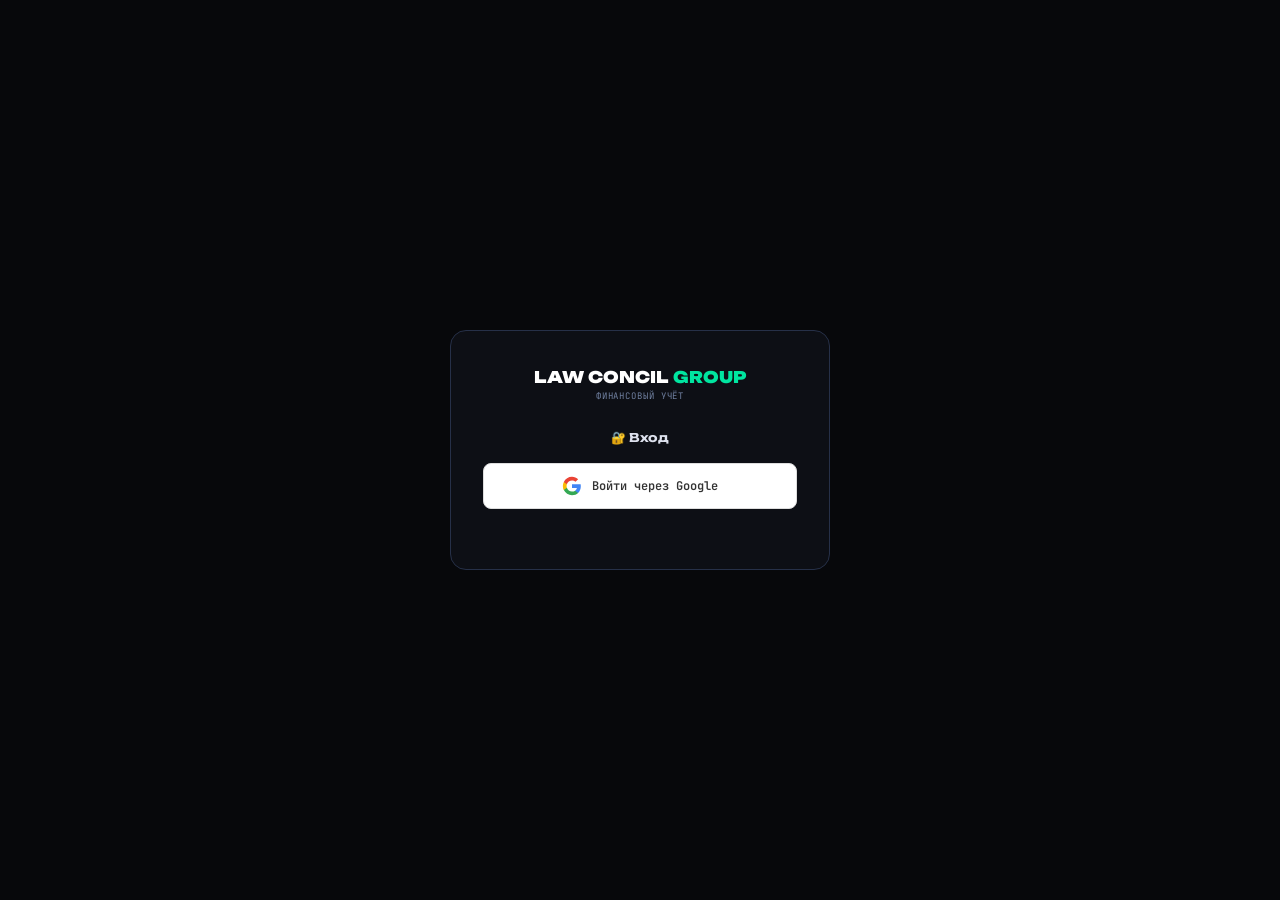
==== commit f28f27a4: "Add files via upload" ====
--- a/index.html
+++ b/index.html
@@ -1,1357 +1,673 @@
 <!DOCTYPE html>
-<html lang="ru">
+<html lang="ru" data-theme="dark">
 <head>
 <meta charset="UTF-8">
-<meta name="viewport" content="width=device-width, initial-scale=1.0">
-<title>LCG Finance — Финансовый учёт v2</title>
+<meta name="viewport" content="width=device-width, initial-scale=1.0, maximum-scale=1.0, user-scalable=no">
+<meta name="apple-mobile-web-app-capable" content="yes">
+<meta name="apple-mobile-web-app-status-bar-style" content="black-translucent">
+<meta name="theme-color" content="#07080b">
+<title>LCG Finance</title>
 <script src="https://www.gstatic.com/firebasejs/10.12.2/firebase-app-compat.js"></script>
 <script src="https://www.gstatic.com/firebasejs/10.12.2/firebase-auth-compat.js"></script>
 <script src="https://www.gstatic.com/firebasejs/10.12.2/firebase-firestore-compat.js"></script>
 <link href="https://fonts.googleapis.com/css2?family=Unbounded:wght@400;600;700;900&family=JetBrains+Mono:wght@300;400;500;600&display=swap" rel="stylesheet">
 <style>
-:root{
-  --bg:#07080b;--s1:#0d0f15;--s2:#12151d;--s3:#181c27;--s4:#1e2333;
-  --border:#1e2436;--border2:#263048;
-  --green:#00e5a0;--green2:#00b37a;
-  --red:#ff3d5a;--red2:#cc2040;
-  --blue:#3d9eff;--gold:#ffcc44;--purple:#9d7cff;
-  --text:#dde1ed;--muted:#4a5168;--muted2:#7080a0;
-  --radius:8px;
-}
+/* ══ THEME SYSTEM ══ */
+[data-theme="dark"]{--bg:#07080b;--s1:#0d0f15;--s2:#12151d;--s3:#181c27;--s4:#1e2333;--border:#1e2436;--border2:#263048;--green:#00e5a0;--green2:#00b37a;--red:#ff3d5a;--blue:#3d9eff;--gold:#ffcc44;--purple:#9d7cff;--text:#dde1ed;--muted:#4a5168;--muted2:#7080a0;--logo:#fff;--shadow:none}
+[data-theme="light"]{--bg:#f0f2f5;--s1:#fff;--s2:#f7f8fa;--s3:#eef0f4;--s4:#e4e7ed;--border:#d8dce6;--border2:#c5cbd8;--green:#00a876;--green2:#008a60;--red:#e03050;--blue:#2d7fe0;--gold:#d4a520;--purple:#7c5cbf;--text:#1a1e2c;--muted:#8090a8;--muted2:#5a6a80;--logo:#1a1e2c;--shadow:0 1px 4px rgba(0,0,0,.06)}
 *{margin:0;padding:0;box-sizing:border-box}
-html{font-size:14px}
-body{background:var(--bg);color:var(--text);font-family:'JetBrains Mono',monospace;min-height:100vh;display:flex;flex-direction:column}
-
-.app{display:flex;height:100vh;overflow:hidden}
-.sidebar{width:220px;background:var(--s1);border-right:1px solid var(--border);display:flex;flex-direction:column;flex-shrink:0}
-.main{flex:1;overflow-y:auto;display:flex;flex-direction:column}
-
-.logo{padding:20px 18px 16px;border-bottom:1px solid var(--border)}
-.logo-title{font-family:'Unbounded',sans-serif;font-size:13px;font-weight:900;color:#fff;letter-spacing:-.3px}
+html{font-size:14px;-webkit-tap-highlight-color:transparent}
+body{background:var(--bg);color:var(--text);font-family:'JetBrains Mono',monospace;min-height:100vh;min-height:100dvh;transition:background .3s,color .3s}
+/* ══ LAYOUT ══ */
+.app{display:flex;height:100vh;height:100dvh;overflow:hidden}
+.sidebar{width:230px;background:var(--s1);border-right:1px solid var(--border);display:flex;flex-direction:column;flex-shrink:0;transition:transform .3s,background .3s;z-index:50}
+.main{flex:1;overflow-y:auto;display:flex;flex-direction:column;min-width:0}
+/* ══ SIDEBAR PARTS ══ */
+.logo{padding:18px 16px 14px;border-bottom:1px solid var(--border)}
+.logo-title{font-family:'Unbounded',sans-serif;font-size:12px;font-weight:900;color:var(--logo);letter-spacing:-.3px}
 .logo-title span{color:var(--green)}
-.logo-sub{font-size:9px;color:var(--muted2);margin-top:2px;letter-spacing:.1em}
-
-.nav{padding:10px 8px;flex:1;overflow-y:auto}
-.nav-section{font-size:8px;letter-spacing:.15em;color:var(--muted);padding:10px 10px 6px;text-transform:uppercase}
-.nav-item{display:flex;align-items:center;gap:10px;padding:9px 10px;border-radius:6px;cursor:pointer;font-size:11px;color:var(--muted2);margin-bottom:2px;transition:all .15s;border:1px solid transparent}
+.logo-sub{font-size:8px;color:var(--muted2);margin-top:2px;letter-spacing:.1em}
+.nav{padding:8px 6px;flex:1;overflow-y:auto}
+.nav-section{font-size:7px;letter-spacing:.15em;color:var(--muted);padding:10px 10px 5px;text-transform:uppercase}
+.nav-item{display:flex;align-items:center;gap:10px;padding:10px 12px;border-radius:8px;cursor:pointer;font-size:11px;color:var(--muted2);margin-bottom:2px;transition:all .15s;border:1px solid transparent}
 .nav-item:hover{background:var(--s2);color:var(--text)}
-.nav-item.active{background:var(--s3);color:#fff;border-color:var(--border2)}
-.nav-item .icon{font-size:14px;width:20px;text-align:center}
-.nav-item .badge-nav{background:var(--red);color:#fff;font-size:8px;padding:1px 5px;border-radius:3px;margin-left:auto}
-
-.company-switch{padding:12px 8px;border-top:1px solid var(--border)}
-.company-btn{display:flex;align-items:center;justify-content:space-between;padding:8px 10px;border-radius:6px;cursor:pointer;font-size:10px;background:var(--s2);border:1px solid var(--border);margin-bottom:6px;transition:all .15s}
-.company-btn:hover{border-color:var(--border2)}
-.company-btn.active-co{border-color:var(--green);color:var(--green)}
+.nav-item.active{background:var(--s3);color:var(--logo);border-color:var(--border2)}
+.nav-item .icon{font-size:16px;width:22px;text-align:center}
+.user-info{display:flex;align-items:center;gap:8px;padding:10px 12px;margin:6px;border-radius:8px;background:var(--s2);border:1px solid var(--border);font-size:10px;color:var(--muted2)}
+.user-info .uname{color:var(--green);font-weight:600;flex:1;overflow:hidden;text-overflow:ellipsis;white-space:nowrap}
+.user-info .ubtn{cursor:pointer;color:var(--muted);font-size:9px;padding:3px 7px;border-radius:4px;border:1px solid var(--border);background:none;transition:all .15s}
+.user-info .ubtn:hover{color:var(--red);border-color:var(--red)}
+.uavatar{width:26px;height:26px;border-radius:50%;border:2px solid var(--green)}
+.company-switch{padding:10px 6px;border-top:1px solid var(--border)}
+.co-btn{display:flex;align-items:center;justify-content:space-between;padding:8px 10px;border-radius:6px;cursor:pointer;font-size:10px;background:var(--s2);border:1px solid var(--border);margin-bottom:4px;transition:all .15s;color:var(--text)}
+.co-btn:hover{border-color:var(--border2)}
+.co-btn.act{border-color:var(--green);color:var(--green)}
 .co-dot{width:6px;height:6px;border-radius:50%}
-
-.topbar{display:flex;align-items:center;justify-content:space-between;padding:14px 24px;border-bottom:1px solid var(--border);background:var(--s1);position:sticky;top:0;z-index:10}
-.page-title{font-family:'Unbounded',sans-serif;font-size:14px;font-weight:700}
-.topbar-right{display:flex;align-items:center;gap:12px}
-.btn{padding:7px 14px;border-radius:5px;font-family:'JetBrains Mono',monospace;font-size:11px;cursor:pointer;border:none;transition:all .15s;letter-spacing:.04em}
-.btn-primary{background:var(--green);color:#000;font-weight:600}
-.btn-primary:hover{background:var(--green2);transform:translateY(-1px)}
-.btn-outline{background:transparent;color:var(--text);border:1px solid var(--border2)}
-.btn-outline:hover{background:var(--s3)}
-.btn-danger{background:rgba(255,61,90,.15);color:var(--red);border:1px solid rgba(255,61,90,.3)}
-.btn-danger:hover{background:rgba(255,61,90,.25)}
+/* Theme toggle */
+.theme-btn{display:flex;align-items:center;justify-content:center;gap:8px;padding:9px;margin:6px;border-radius:8px;cursor:pointer;background:var(--s2);border:1px solid var(--border);font-size:10px;color:var(--muted2);transition:all .2s}
+.theme-btn:hover{border-color:var(--green);color:var(--text)}
+.theme-btn svg{width:16px;height:16px;fill:currentColor}
+/* ══ TOPBAR ══ */
+.topbar{display:flex;align-items:center;justify-content:space-between;padding:12px 20px;border-bottom:1px solid var(--border);background:var(--s1);position:sticky;top:0;z-index:10;gap:10px;transition:background .3s}
+.page-title{font-family:'Unbounded',sans-serif;font-size:13px;font-weight:700;white-space:nowrap}
+.topbar-r{display:flex;align-items:center;gap:8px;flex-shrink:0}
+.mob-menu{display:none;background:none;border:none;color:var(--text);font-size:22px;cursor:pointer;padding:4px}
+/* ══ BUTTONS ══ */
+.btn{padding:7px 14px;border-radius:6px;font-family:'JetBrains Mono',monospace;font-size:11px;cursor:pointer;border:none;transition:all .15s;letter-spacing:.02em;white-space:nowrap}
+.btn-p{background:var(--green);color:#000;font-weight:600}
+.btn-p:hover{background:var(--green2);transform:translateY(-1px)}
+.btn-o{background:transparent;color:var(--text);border:1px solid var(--border2)}
+.btn-o:hover{background:var(--s3)}
+.btn-d{background:rgba(255,61,90,.12);color:var(--red);border:1px solid rgba(255,61,90,.25)}
+.btn-g{background:rgba(255,204,68,.12);color:var(--gold);border:1px solid rgba(255,204,68,.25)}
 .btn-sm{padding:5px 10px;font-size:10px}
-.btn-gold{background:rgba(255,204,68,.15);color:var(--gold);border:1px solid rgba(255,204,68,.3)}
-.btn-purple{background:rgba(157,124,255,.15);color:var(--purple);border:1px solid rgba(157,124,255,.3)}
-.btn-purple:hover{background:rgba(157,124,255,.25)}
-
-.content{padding:20px 24px;flex:1}
+.admin-only{display:none}
+.is-admin .admin-only{display:inline-flex}
+/* ══ CONTENT ══ */
+.content{padding:16px 20px;flex:1}
 .page{display:none}.page.active{display:block}
-
-.g4{display:grid;grid-template-columns:repeat(4,1fr);gap:12px;margin-bottom:18px}
-.g3{display:grid;grid-template-columns:repeat(3,1fr);gap:12px;margin-bottom:18px}
-.g2{display:grid;grid-template-columns:1fr 1fr;gap:12px;margin-bottom:18px}
-.g21{display:grid;grid-template-columns:2fr 1fr;gap:12px;margin-bottom:18px}
-
-.card{background:var(--s1);border:1px solid var(--border);border-radius:var(--radius);padding:16px 18px;position:relative;overflow:hidden}
+/* ══ GRIDS ══ */
+.g4{display:grid;grid-template-columns:repeat(4,1fr);gap:10px;margin-bottom:16px}
+.g3{display:grid;grid-template-columns:repeat(3,1fr);gap:10px;margin-bottom:16px}
+.g2{display:grid;grid-template-columns:1fr 1fr;gap:10px;margin-bottom:16px}
+.g21{display:grid;grid-template-columns:2fr 1fr;gap:10px;margin-bottom:16px}
+/* ══ CARDS ══ */
+.card{background:var(--s1);border:1px solid var(--border);border-radius:10px;padding:14px 16px;position:relative;overflow:hidden;box-shadow:var(--shadow);transition:background .3s}
 .card-top{position:absolute;top:0;left:0;right:0;height:2px}
-.clabel{font-size:9px;letter-spacing:.13em;text-transform:uppercase;color:var(--muted2);margin-bottom:8px}
-.cval{font-family:'Unbounded',sans-serif;font-weight:700;line-height:1.1;margin-bottom:4px}
-.xl{font-size:24px}.lg{font-size:18px}.md{font-size:14px}.sm{font-size:11px}
-.csub{font-size:10px;color:var(--muted2);margin-top:5px}
-.c-green{color:var(--green)}.c-red{color:var(--red)}.c-blue{color:var(--blue)}.c-gold{color:var(--gold)}.c-purple{color:var(--purple)}
-
-.badge{display:inline-block;padding:2px 7px;border-radius:3px;font-size:9px;font-weight:600;letter-spacing:.05em}
-.bg{background:rgba(0,229,160,.12);color:var(--green);border:1px solid rgba(0,229,160,.25)}
-.br{background:rgba(255,61,90,.12);color:var(--red);border:1px solid rgba(255,61,90,.25)}
-.bb{background:rgba(61,158,255,.12);color:var(--blue);border:1px solid rgba(61,158,255,.25)}
-.bo{background:rgba(255,204,68,.12);color:var(--gold);border:1px solid rgba(255,204,68,.25)}
-.bp{background:rgba(157,124,255,.12);color:var(--purple);border:1px solid rgba(157,124,255,.25)}
-
-.sec{display:flex;align-items:center;justify-content:space-between;margin:18px 0 12px}
-.sec-title{font-size:9px;letter-spacing:.16em;text-transform:uppercase;color:var(--muted2)}
-.sec-line{flex:1;height:1px;background:var(--border);margin-left:12px}
-
+.clabel{font-size:8px;letter-spacing:.14em;text-transform:uppercase;color:var(--muted2);margin-bottom:6px}
+.cval{font-family:'Unbounded',sans-serif;font-weight:700;line-height:1.1;margin-bottom:3px}
+.xl{font-size:22px}.lg{font-size:16px}.md{font-size:13px}
+.csub{font-size:9px;color:var(--muted2);margin-top:4px}
+.c-green{color:var(--green)}.c-red{color:var(--red)}.c-blue{color:var(--blue)}.c-gold{color:var(--gold)}.c-purple{color:var(--purple)}.c-cash{color:#ff9f43}
+/* ══ BADGES ══ */
+.badge{display:inline-block;padding:2px 7px;border-radius:3px;font-size:8px;font-weight:600;letter-spacing:.04em}
+.bg{background:rgba(0,229,160,.12);color:var(--green);border:1px solid rgba(0,229,160,.2)}
+.br{background:rgba(255,61,90,.12);color:var(--red);border:1px solid rgba(255,61,90,.2)}
+.bb{background:rgba(61,158,255,.12);color:var(--blue);border:1px solid rgba(61,158,255,.2)}
+.bo{background:rgba(255,204,68,.12);color:var(--gold);border:1px solid rgba(255,204,68,.2)}
+.bp{background:rgba(157,124,255,.12);color:var(--purple);border:1px solid rgba(157,124,255,.2)}
+.bcash{background:rgba(255,159,67,.12);color:#ff9f43;border:1px solid rgba(255,159,67,.2)}
+/* ══ SECTION ══ */
+.sec{display:flex;align-items:center;margin:16px 0 10px}
+.sec-t{font-size:8px;letter-spacing:.16em;text-transform:uppercase;color:var(--muted2)}
+.sec-l{flex:1;height:1px;background:var(--border);margin-left:10px}
+/* ══ TABLE ══ */
 .tbl{width:100%;border-collapse:collapse;font-size:11px}
-.tbl th{padding:8px 12px;color:var(--muted);font-size:9px;letter-spacing:.1em;text-transform:uppercase;border-bottom:1px solid var(--border);font-weight:400;text-align:left;white-space:nowrap}
-.tbl td{padding:9px 12px;border-bottom:1px solid rgba(30,36,54,.8);vertical-align:middle}
+.tbl th{padding:7px 10px;color:var(--muted);font-size:8px;letter-spacing:.1em;text-transform:uppercase;border-bottom:1px solid var(--border);font-weight:400;text-align:left;white-space:nowrap}
+.tbl td{padding:8px 10px;border-bottom:1px solid var(--border);vertical-align:middle}
 .tbl tr:last-child td{border-bottom:none}
-.tbl tr:hover td{background:rgba(255,255,255,.018);cursor:pointer}
 .tbl .num{text-align:right;font-variant-numeric:tabular-nums}
-.tbl .tot td{font-weight:600;background:rgba(255,255,255,.02);border-top:1px solid var(--border2)}
-
+.tbl .tot td{font-weight:600;background:var(--s2);border-top:1px solid var(--border2)}
+/* ══ PROGRESS ══ */
 .pbar{height:4px;background:var(--s4);border-radius:2px;overflow:hidden;margin:3px 0}
-.pbar-fill{height:100%;border-radius:2px;transition:width .6s ease}
-
-.form-grid{display:grid;grid-template-columns:1fr 1fr;gap:12px}
-.form-group{display:flex;flex-direction:column;gap:5px}
-.form-group.full{grid-column:1/-1}
-.form-label{font-size:9px;letter-spacing:.1em;text-transform:uppercase;color:var(--muted2)}
-.form-input,.form-select{background:var(--s2);border:1px solid var(--border2);border-radius:5px;padding:9px 12px;font-family:'JetBrains Mono',monospace;font-size:12px;color:var(--text);width:100%;transition:border-color .15s;outline:none}
-.form-input:focus,.form-select:focus{border-color:var(--green)}
-.form-select option{background:var(--s3)}
-.form-textarea{background:var(--s2);border:1px solid var(--border2);border-radius:5px;padding:9px 12px;font-family:'JetBrains Mono',monospace;font-size:11px;color:var(--text);width:100%;resize:vertical;min-height:80px;outline:none}
-.form-textarea:focus{border-color:var(--green)}
-
-.modal-overlay{position:fixed;inset:0;background:rgba(0,0,0,.75);z-index:100;display:none;align-items:center;justify-content:center}
-.modal-overlay.open{display:flex}
-.modal{background:var(--s1);border:1px solid var(--border2);border-radius:10px;padding:24px;width:580px;max-width:95vw;max-height:90vh;overflow-y:auto}
-.modal-title{font-family:'Unbounded',sans-serif;font-size:14px;font-weight:700;margin-bottom:20px;display:flex;justify-content:space-between;align-items:center}
-.modal-close{cursor:pointer;color:var(--muted2);font-size:18px;background:none;border:none;color:var(--muted2)}
-.modal-close:hover{color:var(--text)}
-.modal-actions{display:flex;gap:10px;justify-content:flex-end;margin-top:20px;padding-top:16px;border-top:1px solid var(--border)}
-
-.invoice-preview{background:#fff;color:#000;padding:30px;border-radius:8px;font-family:'JetBrains Mono',monospace;font-size:11px}
-.inv-header{display:flex;justify-content:space-between;margin-bottom:20px}
-.inv-title{font-size:22px;font-weight:900;letter-spacing:-1px}
-.inv-meta{text-align:right;font-size:10px;color:#555}
-.inv-line{height:2px;background:#000;margin:12px 0}
-.inv-parties{display:grid;grid-template-columns:1fr 1fr;gap:20px;margin-bottom:20px}
-.inv-party-label{font-size:9px;letter-spacing:.1em;text-transform:uppercase;color:#888;margin-bottom:5px}
-.inv-tbl{width:100%;border-collapse:collapse;margin-bottom:16px}
-.inv-tbl th{background:#000;color:#fff;padding:7px 10px;text-align:left;font-size:10px}
-.inv-tbl td{padding:7px 10px;border-bottom:1px solid #eee;font-size:11px}
-.inv-total{text-align:right;font-size:14px;font-weight:700}
-.inv-footer{margin-top:20px;font-size:9px;color:#888;border-top:1px solid #ddd;padding-top:10px}
-
-.kpi{display:flex;align-items:center;justify-content:space-between;padding:8px 0;border-bottom:1px solid rgba(30,36,54,.8);font-size:11px}
+.pbar-f{height:100%;border-radius:2px;transition:width .5s}
+/* ══ FORMS ══ */
+.fg{display:grid;grid-template-columns:1fr 1fr;gap:10px}
+.fi{display:flex;flex-direction:column;gap:4px}
+.fi.full{grid-column:1/-1}
+.fl{font-size:8px;letter-spacing:.1em;text-transform:uppercase;color:var(--muted2)}
+.fin,.fsel{background:var(--s2);border:1px solid var(--border2);border-radius:6px;padding:10px 12px;font-family:'JetBrains Mono',monospace;font-size:12px;color:var(--text);width:100%;outline:none;transition:border-color .15s}
+.fin:focus,.fsel:focus{border-color:var(--green)}
+.fsel option{background:var(--s1)}
+.fta{background:var(--s2);border:1px solid var(--border2);border-radius:6px;padding:10px 12px;font-family:'JetBrains Mono',monospace;font-size:11px;color:var(--text);width:100%;resize:vertical;min-height:70px;outline:none}
+/* ══ MODAL ══ */
+.mo{position:fixed;inset:0;background:rgba(0,0,0,.6);z-index:200;display:none;align-items:center;justify-content:center;padding:16px}
+.mo.open{display:flex}
+.md-box{background:var(--s1);border:1px solid var(--border2);border-radius:14px;padding:22px;width:520px;max-width:100%;max-height:90vh;max-height:90dvh;overflow-y:auto}
+.md-title{font-family:'Unbounded',sans-serif;font-size:13px;font-weight:700;margin-bottom:18px;display:flex;justify-content:space-between;align-items:center}
+.md-close{cursor:pointer;font-size:18px;background:none;border:none;color:var(--muted2)}
+.md-acts{display:flex;gap:8px;justify-content:flex-end;margin-top:18px;padding-top:14px;border-top:1px solid var(--border)}
+/* ══ KPI ROW ══ */
+.kpi{display:flex;align-items:center;justify-content:space-between;padding:7px 0;border-bottom:1px solid var(--border);font-size:11px}
 .kpi:last-child{border-bottom:none}
 .kpi-k{color:var(--muted2)}
-
-.month-tabs{display:flex;gap:4px;flex-wrap:wrap;margin-bottom:16px}
-.mtab{padding:5px 11px;border-radius:4px;font-size:10px;cursor:pointer;border:1px solid var(--border);background:transparent;color:var(--muted2);transition:all .15s}
-.mtab:hover{border-color:var(--border2);color:var(--text)}
-.mtab.active{background:var(--green);color:#000;border-color:var(--green);font-weight:600}
-
-.type-pill{display:inline-flex;align-items:center;gap:5px;padding:3px 9px;border-radius:12px;font-size:10px;font-weight:600}
-.tp-income{background:rgba(0,229,160,.1);color:var(--green)}
-.tp-expense{background:rgba(255,61,90,.1);color:var(--red)}
-.tp-deposit{background:rgba(61,158,255,.1);color:var(--blue)}
-
-.founder-block{background:var(--s2);border:1px solid var(--border);border-radius:var(--radius);padding:18px;display:flex;flex-direction:column;gap:12px}
-.f-pct{font-family:'Unbounded',sans-serif;font-size:32px;font-weight:900}
-.f-amount{font-family:'Unbounded',sans-serif;font-size:20px;font-weight:700;margin-top:4px}
-
-.alert{padding:10px 14px;border-radius:5px;font-size:11px;line-height:1.5;margin-bottom:8px}
-.a-ok{background:rgba(0,229,160,.07);border:1px solid rgba(0,229,160,.2);color:var(--green)}
-.a-warn{background:rgba(255,204,68,.07);border:1px solid rgba(255,204,68,.2);color:var(--gold)}
-.a-danger{background:rgba(255,61,90,.07);border:1px solid rgba(255,61,90,.2);color:var(--red)}
-.a-info{background:rgba(61,158,255,.07);border:1px solid rgba(61,158,255,.2);color:var(--blue)}
-
-.empty{text-align:center;padding:60px 20px;color:var(--muted2)}
-.empty-icon{font-size:40px;margin-bottom:12px;opacity:.4}
-.empty-text{font-size:12px}
-
+/* ══ MONTH TABS ══ */
+.mtabs{display:flex;gap:4px;flex-wrap:wrap;margin-bottom:14px}
+.mt{padding:5px 10px;border-radius:5px;font-size:10px;cursor:pointer;border:1px solid var(--border);background:transparent;color:var(--muted2);transition:all .15s}
+.mt:hover{border-color:var(--border2);color:var(--text)}
+.mt.act{background:var(--green);color:#000;border-color:var(--green);font-weight:600}
+/* ══ TYPE PILL ══ */
+.tp{display:inline-flex;align-items:center;gap:4px;padding:3px 8px;border-radius:10px;font-size:9px;font-weight:600}
+.tp-i{background:rgba(0,229,160,.1);color:var(--green)}
+.tp-e{background:rgba(255,61,90,.1);color:var(--red)}
+.tp-c{background:rgba(255,159,67,.1);color:#ff9f43}
+/* ══ FOUNDERS ══ */
+.fblock{background:var(--s2);border:1px solid var(--border);border-radius:10px;padding:16px;display:flex;flex-direction:column;gap:10px}
+.fpct{font-family:'Unbounded',sans-serif;font-size:28px;font-weight:900}
+/* ══ ALERTS ══ */
+.alert{padding:10px 14px;border-radius:6px;font-size:11px;line-height:1.5;margin-bottom:8px}
+.a-ok{background:rgba(0,229,160,.06);border:1px solid rgba(0,229,160,.15);color:var(--green)}
+.a-w{background:rgba(255,204,68,.06);border:1px solid rgba(255,204,68,.15);color:var(--gold)}
+.a-d{background:rgba(255,61,90,.06);border:1px solid rgba(255,61,90,.15);color:var(--red)}
+.a-i{background:rgba(61,158,255,.06);border:1px solid rgba(61,158,255,.15);color:var(--blue)}
+.empty{text-align:center;padding:50px 20px;color:var(--muted2)}
+.empty-icon{font-size:36px;margin-bottom:10px;opacity:.4}
+/* ══ PLAN ══ */
+.plg{display:grid;grid-template-columns:repeat(4,1fr);gap:6px}
+.plc{background:var(--s2);border:1px solid var(--border);border-radius:6px;padding:8px}
+.plc .pmn{font-size:8px;color:var(--muted2);margin-bottom:4px}
+/* ══ INVOICE ══ */
+.inv-prev{background:#fff;color:#000;padding:24px;border-radius:8px;font-family:'JetBrains Mono',monospace;font-size:11px}
+.inv-tbl{width:100%;border-collapse:collapse;margin-bottom:14px}
+.inv-tbl th{background:#000;color:#fff;padding:6px 8px;text-align:left;font-size:9px}
+.inv-tbl td{padding:6px 8px;border-bottom:1px solid #eee;font-size:10px}
+/* ══ AUTH ══ */
+.auth{position:fixed;inset:0;background:var(--bg);z-index:9999;display:flex;align-items:center;justify-content:center}
+.auth.hide{display:none}
+.auth-box{background:var(--s1);border:1px solid var(--border2);border-radius:16px;padding:36px 32px;width:380px;max-width:90vw;text-align:center}
+.auth-logo{font-family:'Unbounded',sans-serif;font-size:16px;font-weight:900;color:var(--logo);margin-bottom:3px}
+.auth-logo span{color:var(--green)}
+.auth-sub{font-size:9px;color:var(--muted2);letter-spacing:.1em;margin-bottom:28px}
+.auth-title{font-family:'Unbounded',sans-serif;font-size:12px;font-weight:700;margin-bottom:18px}
+.gbtn{background:#fff;color:#333;font-family:'JetBrains Mono',monospace;font-size:12px;font-weight:600;border:1px solid #ddd;border-radius:8px;padding:12px;width:100%;cursor:pointer;transition:all .2s;display:flex;align-items:center;justify-content:center;gap:10px}
+.gbtn:hover{background:#f5f5f5;border-color:#bbb;transform:translateY(-1px)}
+.gbtn svg{width:20px;height:20px}
+.auth-err{color:var(--red);font-size:10px;margin-top:10px;min-height:14px}
+.auth-load{font-size:10px;color:var(--muted2);margin-top:10px}
+/* ══ SCROLLBAR ══ */
 ::-webkit-scrollbar{width:4px;height:4px}
-::-webkit-scrollbar-track{background:var(--bg)}
+::-webkit-scrollbar-track{background:transparent}
 ::-webkit-scrollbar-thumb{background:var(--border2);border-radius:2px}
-
-.plan-grid{display:grid;grid-template-columns:repeat(4,1fr);gap:8px}
-.plan-cell{background:var(--s2);border:1px solid var(--border);border-radius:5px;padding:10px}
-.plan-month-name{font-size:9px;color:var(--muted2);margin-bottom:6px;letter-spacing:.06em}
-
-/* ── UPLOAD ZONE ── */
-.upload-zone{border:2px dashed var(--border2);border-radius:10px;padding:40px;text-align:center;cursor:pointer;transition:all .3s;background:var(--s2)}
-.upload-zone:hover,.upload-zone.dragover{border-color:var(--purple);background:rgba(157,124,255,.05)}
-.upload-zone .uz-icon{font-size:48px;margin-bottom:12px;opacity:.5}
-.upload-zone .uz-title{font-family:'Unbounded',sans-serif;font-size:14px;font-weight:700;margin-bottom:6px}
-.upload-zone .uz-sub{font-size:11px;color:var(--muted2)}
-
-/* ── IMPORT LOG ── */
-.import-log{background:var(--s2);border:1px solid var(--border);border-radius:6px;padding:14px;margin-top:16px;max-height:300px;overflow-y:auto;font-size:11px;line-height:1.8}
-.log-ok{color:var(--green)}.log-warn{color:var(--gold)}.log-err{color:var(--red)}.log-info{color:var(--blue)}
-
-/* ── PROGRESS SPINNER ── */
-.spinner{display:inline-block;width:18px;height:18px;border:2px solid var(--border2);border-top-color:var(--purple);border-radius:50%;animation:spin .6s linear infinite}
-@keyframes spin{to{transform:rotate(360deg)}}
-
-/* ── IMPORT STATS ── */
-.import-stats{display:grid;grid-template-columns:repeat(4,1fr);gap:12px;margin-top:16px}
-.istat{background:var(--s1);border:1px solid var(--border);border-radius:6px;padding:14px;text-align:center}
-.istat-val{font-family:'Unbounded',sans-serif;font-size:20px;font-weight:900;margin-top:6px}
-
-@media(max-width:900px){
+/* ══ OVERLAY for mobile sidebar ══ */
+.sidebar-overlay{display:none;position:fixed;inset:0;background:rgba(0,0,0,.5);z-index:40}
+.sidebar-overlay.show{display:block}
+/* ══ MOBILE ══ */
+@media(max-width:768px){
+  .sidebar{position:fixed;left:0;top:0;bottom:0;width:260px;transform:translateX(-100%)}
+  .sidebar.open{transform:translateX(0)}
+  .mob-menu{display:block}
+  .g4{grid-template-columns:repeat(2,1fr)}
+  .g3{grid-template-columns:1fr 1fr}
+  .g2{grid-template-columns:1fr}
+  .g21{grid-template-columns:1fr}
+  .plg{grid-template-columns:repeat(3,1fr)}
+  .fg{grid-template-columns:1fr}
+  .fi.full{grid-column:1/-1}
+  .content{padding:12px 14px}
+  .topbar{padding:10px 14px}
+  .page-title{font-size:12px}
+  .tbl{font-size:10px}
+  .tbl th,.tbl td{padding:6px 8px}
+  .tbl .hide-mob{display:none}
+  .cval.xl{font-size:18px}
+  .cval.lg{font-size:14px}
+}
+@media(max-width:380px){
   .g4{grid-template-columns:1fr 1fr}
-  .g3{grid-template-columns:1fr 1fr}
-  .sidebar{width:180px}
-  .import-stats{grid-template-columns:1fr 1fr}
-}
-
-/* ── AUTH SCREEN ── */
-.auth-screen{position:fixed;inset:0;background:var(--bg);z-index:9999;display:flex;align-items:center;justify-content:center;flex-direction:column}
-.auth-screen.hidden{display:none}
-.auth-box{background:var(--s1);border:1px solid var(--border2);border-radius:14px;padding:40px;width:400px;max-width:90vw;text-align:center}
-.auth-logo{font-family:'Unbounded',sans-serif;font-size:18px;font-weight:900;color:#fff;margin-bottom:4px}
-.auth-logo span{color:var(--green)}
-.auth-sub{font-size:10px;color:var(--muted2);letter-spacing:.1em;margin-bottom:32px}
-.auth-title{font-family:'Unbounded',sans-serif;font-size:13px;font-weight:700;margin-bottom:20px;color:var(--text)}
-.auth-input{background:var(--s2);border:1px solid var(--border2);border-radius:6px;padding:12px 16px;font-family:'JetBrains Mono',monospace;font-size:13px;color:var(--text);width:100%;margin-bottom:12px;outline:none;transition:border-color .2s}
-.auth-input:focus{border-color:var(--green)}
-.auth-input::placeholder{color:var(--muted)}
-.auth-btn{background:var(--green);color:#000;font-family:'Unbounded',sans-serif;font-size:12px;font-weight:700;border:none;border-radius:6px;padding:12px;width:100%;cursor:pointer;transition:all .2s;margin-top:8px}
-.auth-btn:hover{background:var(--green2);transform:translateY(-1px)}
-.auth-btn-google{background:#fff;color:#333;font-family:'JetBrains Mono',monospace;font-size:12px;font-weight:600;border:1px solid #ddd;border-radius:6px;padding:12px;width:100%;cursor:pointer;transition:all .2s;display:flex;align-items:center;justify-content:center;gap:10px}
-.auth-btn-google:hover{background:#f5f5f5;border-color:#bbb;transform:translateY(-1px)}
-.auth-btn-google svg{width:20px;height:20px}
-.auth-divider{display:flex;align-items:center;gap:12px;margin:16px 0;color:var(--muted);font-size:10px}
-.auth-divider::before,.auth-divider::after{content:'';flex:1;height:1px;background:var(--border2)}
-.auth-loading{font-size:11px;color:var(--muted2);margin-top:12px}
-.auth-avatar{width:28px;height:28px;border-radius:50%;border:1px solid var(--green)}
-.auth-error{color:var(--red);font-size:11px;margin-top:10px;min-height:16px}
-.auth-switch{color:var(--muted2);font-size:10px;margin-top:20px;cursor:pointer}
-.auth-switch span{color:var(--green);text-decoration:underline}
-.auth-user-info{display:flex;align-items:center;gap:8px;padding:8px 10px;margin:8px;border-radius:6px;background:var(--s2);border:1px solid var(--border);font-size:10px;color:var(--muted2)}
-.auth-user-info .user-name{color:var(--green);font-weight:600;flex:1}
-.auth-user-info .logout-btn{cursor:pointer;color:var(--muted);font-size:9px;padding:2px 6px;border-radius:3px;border:1px solid var(--border);background:none;transition:all .15s}
-.auth-user-info .logout-btn:hover{color:var(--red);border-color:var(--red)}
+  .plg{grid-template-columns:repeat(2,1fr)}
+  .card{padding:12px}
+  .auth-box{padding:24px 20px}
+}
 </style>
 </head>
 <body>
-<div class="auth-screen" id="auth-screen">
+<!-- ══ AUTH ══ -->
+<div class="auth" id="auth">
   <div class="auth-box">
     <div class="auth-logo">LAW CONCIL <span>GROUP</span></div>
     <div class="auth-sub">ФИНАНСОВЫЙ УЧЁТ</div>
-    <div class="auth-title">🔐 Вход в систему</div>
-    <button class="auth-btn-google" onclick="signInWithGoogle()">
+    <div class="auth-title">🔐 Вход</div>
+    <button class="gbtn" onclick="gSignIn()">
       <svg viewBox="0 0 24 24"><path fill="#4285F4" d="M22.56 12.25c0-.78-.07-1.53-.2-2.25H12v4.26h5.92a5.06 5.06 0 0 1-2.2 3.32v2.77h3.57c2.08-1.92 3.28-4.74 3.28-8.1z"/><path fill="#34A853" d="M12 23c2.97 0 5.46-.98 7.28-2.66l-3.57-2.77c-.98.66-2.23 1.06-3.71 1.06-2.86 0-5.29-1.93-6.16-4.53H2.18v2.84C3.99 20.53 7.7 23 12 23z"/><path fill="#FBBC05" d="M5.84 14.09c-.22-.66-.35-1.36-.35-2.09s.13-1.43.35-2.09V7.07H2.18C1.43 8.55 1 10.22 1 12s.43 3.45 1.18 4.93l2.85-2.22.81-.62z"/><path fill="#EA4335" d="M12 5.38c1.62 0 3.06.56 4.21 1.64l3.15-3.15C17.45 2.09 14.97 1 12 1 7.7 1 3.99 3.47 2.18 7.07l3.66 2.84c.87-2.6 3.3-4.53 6.16-4.53z"/></svg>
       Войти через Google
     </button>
-    <div class="auth-error" id="auth-error"></div>
-    <div class="auth-loading" id="auth-loading" style="display:none">⏳ Загрузка...</div>
+    <div class="auth-err" id="auth-err"></div>
+    <div class="auth-load" id="auth-load" style="display:none">⏳ Загрузка...</div>
   </div>
 </div>
 
-<div class="app" id="main-app" style="display:none">
-
-<!-- ══ SIDEBAR ══ -->
-<div class="sidebar">
-  <div class="logo">
-    <div class="logo-title">LAW CONCIL <span>GROUP</span></div>
-    <div class="logo-sub">ФИНАНСОВЫЙ УЧЁТ v2</div>
-  </div>
-
-  <div class="auth-user-info" id="user-panel">
-    <img class="auth-avatar" id="user-avatar" src="" alt="" style="display:none">
-    <span id="user-avatar-fallback">👤</span>
-    <span class="user-name" id="user-display-name">—</span>
-    <button class="logout-btn" onclick="doLogout()">Выйти</button>
-  </div>
-
-  <div class="nav">
+<!-- ══ SIDEBAR OVERLAY (mobile) ══ -->
+<div class="sidebar-overlay" id="sov" onclick="toggleSidebar()"></div>
+
+<!-- ══ APP ══ -->
+<div class="app" id="app" style="display:none">
+<div class="sidebar" id="sidebar">
+  <div class="logo"><div class="logo-title">LAW CONCIL <span>GROUP</span></div><div class="logo-sub">ФИНАНСОВЫЙ УЧЁТ</div></div>
+  <div class="user-info" id="upanel">
+    <img class="uavatar" id="uimg" src="" style="display:none">
+    <span id="uico">👤</span>
+    <span class="uname" id="uname">—</span>
+    <button class="ubtn" onclick="gOut()">⏻</button>
+  </div>
+  <div class="nav" id="nav-list">
     <div class="nav-section">Главное</div>
-    <div class="nav-item active" onclick="nav('dashboard',this)"><span class="icon">📊</span>Дашборд</div>
-    <div class="nav-item" onclick="nav('transactions',this)"><span class="icon">💸</span>Транзакции</div>
-    <div class="nav-item" onclick="nav('invoices',this)"><span class="icon">📄</span>Инвойсы</div>
-
+    <div class="nav-item active" data-p="dashboard" onclick="goPage('dashboard',this)"><span class="icon">📊</span>Дашборд</div>
+    <div class="nav-item" data-p="transactions" onclick="goPage('transactions',this)"><span class="icon">💸</span>Транзакции</div>
+    <div class="nav-item" data-p="invoices" onclick="goPage('invoices',this)"><span class="icon">📄</span>Инвойсы</div>
     <div class="nav-section">Аналитика</div>
-    <div class="nav-item" onclick="nav('pnl',this)"><span class="icon">📈</span>P&L Отчёт</div>
-    <div class="nav-item" onclick="nav('plan',this)"><span class="icon">🎯</span>План vs Факт</div>
-    <div class="nav-item" onclick="nav('founders',this)"><span class="icon">👥</span>Руководители</div>
-
-    <div class="nav-section">Настройки</div>
-    <div class="nav-item" onclick="nav('settings',this)"><span class="icon">⚙️</span>Настройки</div>
-  </div>
-
+    <div class="nav-item" data-p="pnl" onclick="goPage('pnl',this)"><span class="icon">📈</span>P&L Отчёт</div>
+    <div class="nav-item" data-p="plan" onclick="goPage('plan',this)"><span class="icon">🎯</span>План/Факт</div>
+    <div class="nav-item" data-p="founders" onclick="goPage('founders',this)"><span class="icon">👥</span>Руководители</div>
+    <div class="nav-section admin-only">Админ</div>
+    <div class="nav-item admin-only" data-p="settings" onclick="goPage('settings',this)"><span class="icon">⚙️</span>Настройки</div>
+  </div>
+  <div class="theme-btn" onclick="toggleTheme()">
+    <svg id="ic-sun" viewBox="0 0 24 24" style="display:none"><circle cx="12" cy="12" r="5"/><path d="M12 1v2m0 18v2M4.22 4.22l1.42 1.42m12.73 12.73l1.42 1.42M1 12h2m18 0h2M4.22 19.78l1.42-1.42m12.73-12.73l1.42-1.42" stroke="currentColor" stroke-width="2" fill="none"/></svg>
+    <svg id="ic-moon" viewBox="0 0 24 24"><path d="M21 12.79A9 9 0 1111.21 3 7 7 0 0021 12.79z"/></svg>
+    <span id="th-lbl">Тёмная</span>
+  </div>
   <div class="company-switch">
-    <div style="font-size:8px;letter-spacing:.12em;color:var(--muted);margin-bottom:8px;padding:0 2px">КОМПАНИЯ</div>
-    <div class="company-btn active-co" id="co-ip" onclick="switchCo('ИП LCG')">
-      <span>ИП LCG</span><div class="co-dot" style="background:var(--green)"></div>
-    </div>
-    <div class="company-btn" id="co-too" onclick="switchCo('ТОО LCG')">
-      <span>ТОО LCG</span><div class="co-dot" style="background:var(--gold)"></div>
-    </div>
-    <div class="company-btn" id="co-all" onclick="switchCo('Все')">
-      <span>Все</span><div class="co-dot" style="background:var(--purple)"></div>
-    </div>
+    <div style="font-size:7px;letter-spacing:.12em;color:var(--muted);margin-bottom:6px;padding:0 4px">КОМПАНИЯ</div>
+    <div class="co-btn act" id="co-ip" onclick="setCo('ИП LCG')"><span>ИП LCG</span><div class="co-dot" style="background:var(--green)"></div></div>
+    <div class="co-btn" id="co-too" onclick="setCo('ТОО LCG')"><span>ТОО LCG</span><div class="co-dot" style="background:var(--gold)"></div></div>
+    <div class="co-btn" id="co-all" onclick="setCo('Все')"><span>Все</span><div class="co-dot" style="background:var(--purple)"></div></div>
   </div>
 </div>
 
-<!-- ══ MAIN ══ -->
 <div class="main">
-
   <div class="topbar">
-    <div class="page-title" id="page-title">Дашборд</div>
-    <div class="topbar-right">
-      <select class="form-select" style="width:auto;padding:6px 10px;font-size:10px" id="year-filter" onchange="renderAll()">
-        <option value="2026">2026</option>
-        <option value="2025">2025</option>
-        <option value="all">Все годы</option>
-      </select>
-      <button class="btn btn-outline btn-sm" onclick="exportData()">⬇ Экспорт</button>
-      <button class="btn btn-primary" onclick="openModal('tx')">+ Транзакция</button>
-    </div>
-  </div>
-
+    <button class="mob-menu" onclick="toggleSidebar()">☰</button>
+    <div class="page-title" id="ptitle">Дашборд</div>
+    <div class="topbar-r">
+      <select class="fsel" style="width:auto;padding:5px 8px;font-size:10px" id="yr" onchange="R()"><option value="2026">2026</option><option value="2025">2025</option><option value="all">Все</option></select>
+      <button class="btn btn-p btn-sm admin-only" onclick="openM('tx')">+ Добавить</button>
+    </div>
+  </div>
   <div class="content">
-
-  <!-- ══ DASHBOARD ══ -->
-  <div class="page active" id="page-dashboard">
-    <div class="g4" id="dash-kpi"></div>
-    <div class="g21">
+    <!-- DASHBOARD -->
+    <div class="page active" id="p-dashboard">
+      <div class="g4" id="d-kpi"></div>
+      <div class="g21">
+        <div class="card"><div class="sec"><span class="sec-t">Последние транзакции</span><div class="sec-l"></div></div><div id="d-recent"></div></div>
+        <div class="card"><div class="sec"><span class="sec-t">Расходы по категориям</span><div class="sec-l"></div></div><div id="d-cats"></div></div>
+      </div>
+      <div id="d-alerts"></div>
+    </div>
+    <!-- TRANSACTIONS -->
+    <div class="page" id="p-transactions">
+      <div class="mtabs" id="tx-tabs"></div>
+      <div class="card" style="margin-bottom:10px" id="tx-sum"></div>
       <div class="card">
-        <div class="sec"><span class="sec-title">Последние транзакции</span><div class="sec-line"></div></div>
-        <div id="dash-recent"></div>
+        <div style="display:flex;justify-content:space-between;align-items:center;margin-bottom:12px;gap:8px;flex-wrap:wrap">
+          <div style="display:flex;gap:6px">
+            <button class="btn btn-o btn-sm" onclick="fTx('all')" id="f-all" style="border-color:var(--green);color:var(--green)">Все</button>
+            <button class="btn btn-o btn-sm" onclick="fTx('income')" id="f-income">Приход</button>
+            <button class="btn btn-o btn-sm" onclick="fTx('expense')" id="f-expense">Расход</button>
+            <button class="btn btn-o btn-sm" onclick="fTx('cash')" id="f-cash">Наличные</button>
+          </div>
+          <input class="fin" style="width:160px;padding:6px 10px;font-size:10px" placeholder="Поиск..." oninput="txS=this.value;rTx()">
+        </div>
+        <div id="tx-tbl"></div>
       </div>
+    </div>
+    <!-- INVOICES -->
+    <div class="page" id="p-invoices">
+      <div class="g3" id="inv-kpi"></div>
       <div class="card">
-        <div class="sec"><span class="sec-title">Расходы по категориям</span><div class="sec-line"></div></div>
-        <div id="dash-cats"></div>
+        <div style="display:flex;justify-content:space-between;align-items:center;margin-bottom:12px">
+          <div class="sec-t">Инвойсы</div>
+          <button class="btn btn-g btn-sm admin-only" onclick="openM('inv')">+ Инвойс</button>
+        </div>
+        <div id="inv-tbl"></div>
       </div>
     </div>
-    <div id="dash-alerts"></div>
-  </div>
-
-  <!-- ══ TRANSACTIONS ══ -->
-  <div class="page" id="page-transactions">
-    <div class="month-tabs" id="tx-month-tabs"></div>
-    <div class="card" style="margin-bottom:12px" id="tx-summary-row"></div>
-    <div class="card">
-      <div style="display:flex;justify-content:space-between;align-items:center;margin-bottom:14px">
-        <div style="display:flex;gap:8px">
-          <button class="btn btn-outline btn-sm" onclick="filterTx('all')" id="f-all" style="border-color:var(--green);color:var(--green)">Все</button>
-          <button class="btn btn-outline btn-sm" onclick="filterTx('income')" id="f-income">Приход</button>
-          <button class="btn btn-outline btn-sm" onclick="filterTx('expense')" id="f-expense">Расход</button>
-        </div>
-        <input class="form-input" style="width:200px;padding:6px 10px;font-size:11px" placeholder="Поиск..." oninput="searchTx(this.value)" id="tx-search">
-      </div>
-      <div id="tx-table"></div>
-    </div>
-  </div>
-
-  <!-- ══ INVOICES ══ -->
-  <div class="page" id="page-invoices">
-    <div class="g3" id="inv-kpi"></div>
-    <div class="card">
-      <div style="display:flex;justify-content:space-between;align-items:center;margin-bottom:14px">
-        <div class="sec-title">Список инвойсов</div>
-        <button class="btn btn-gold btn-sm" onclick="openModal('inv')">+ Новый инвойс</button>
-      </div>
-      <div id="inv-table"></div>
-    </div>
-  </div>
-
-  <!-- ══ P&L ══ -->
-  <div class="page" id="page-pnl">
-    <div class="g2" id="pnl-main"></div>
-    <div class="g2" id="pnl-costs"></div>
-  </div>
-
-  <!-- ══ PLAN VS FACT ══ -->
-  <div class="page" id="page-plan">
-    <div class="alert a-info" style="margin-bottom:16px">📋 Введите плановые показатели на каждый месяц. Факт считается из транзакций автоматически.</div>
-    <div class="card" style="margin-bottom:16px">
-      <div style="font-size:11px;margin-bottom:14px;font-weight:600">Плановая выручка по месяцам (₸)</div>
-      <div class="plan-grid" id="plan-inputs"></div>
-    </div>
-    <div class="card">
-      <div class="sec"><span class="sec-title">Сравнение план vs факт</span><div class="sec-line"></div></div>
-      <div id="plan-table"></div>
-    </div>
-  </div>
-
-  <!-- ══ FOUNDERS ══ -->
-  <div class="page" id="page-founders">
-    <div class="card" style="margin-bottom:16px;background:rgba(0,229,160,.04);border-color:rgba(0,229,160,.2)">
-      <div style="display:flex;justify-content:space-between;align-items:center">
-        <div>
-          <div class="clabel">База к распределению (ЧП)</div>
-          <div class="cval xl c-green" id="found-base">0 ₸</div>
-        </div>
-        <div style="text-align:right">
-          <div class="clabel">Ербол / Рамадан</div>
-          <div style="font-family:'Unbounded',sans-serif;font-size:16px;font-weight:700">80% / 20%</div>
+    <!-- P&L -->
+    <div class="page" id="p-pnl"><div class="g2" id="pnl-m"></div><div id="pnl-c"></div></div>
+    <!-- PLAN -->
+    <div class="page" id="p-plan">
+      <div class="alert a-i" style="margin-bottom:14px">📋 План вводится админом. Факт считается автоматически.</div>
+      <div class="card admin-only" style="margin-bottom:14px"><div style="font-size:11px;margin-bottom:12px;font-weight:600">Плановая выручка (₸)</div><div class="plg" id="pl-in"></div></div>
+      <div class="card"><div class="sec"><span class="sec-t">План vs Факт</span><div class="sec-l"></div></div><div id="pl-tbl"></div></div>
+    </div>
+    <!-- FOUNDERS -->
+    <div class="page" id="p-founders">
+      <div class="card" style="margin-bottom:14px;background:rgba(0,229,160,.04);border-color:rgba(0,229,160,.15)">
+        <div style="display:flex;justify-content:space-between;align-items:center;flex-wrap:wrap;gap:10px">
+          <div><div class="clabel">ЧП к распределению</div><div class="cval xl c-green" id="fb">0 ₸</div></div>
+          <div style="text-align:right"><div class="clabel">Ербол / Рамадан</div><div style="font-family:'Unbounded',sans-serif;font-size:14px;font-weight:700">80% / 20%</div></div>
         </div>
       </div>
-    </div>
-    <div class="g2" id="founders-cards"></div>
-    <div class="card">
-      <div class="sec"><span class="sec-title">Детализация по компаниям</span><div class="sec-line"></div></div>
-      <div id="founders-detail"></div>
-    </div>
-  </div>
-
-  <!-- ══ SETTINGS ══ -->
-  <div class="page" id="page-settings">
-    <div class="g2">
-      <div class="card">
-        <div class="clabel" style="margin-bottom:14px">Настройки компании</div>
-        <div class="form-group" style="margin-bottom:12px">
-          <div class="form-label">Налог ИП (%)</div>
-          <input class="form-input" id="set-tax-ip" type="number" value="10" onchange="saveSettings()">
-        </div>
-        <div class="form-group" style="margin-bottom:12px">
-          <div class="form-label">Налог ТОО (КПН %)</div>
-          <input class="form-input" id="set-tax-too" type="number" value="20" onchange="saveSettings()">
-        </div>
-        <div class="form-group" style="margin-bottom:12px">
-          <div class="form-label">Доля Ербол (%)</div>
-          <input class="form-input" id="set-erbol" type="number" value="80" onchange="saveSettings()">
-        </div>
-        <div class="form-group" style="margin-bottom:12px">
-          <div class="form-label">Доля Рамадан (%)</div>
-          <input class="form-input" id="set-ramadan" type="number" value="20" onchange="saveSettings()">
-        </div>
-        <div class="form-group">
-          <div class="form-label">Реквизиты для инвойса</div>
-          <textarea class="form-textarea" id="set-requisites" onchange="saveSettings()">ИП Law Council Group
+      <div class="g2" id="fc"></div>
+      <div class="card"><div class="sec"><span class="sec-t">Детализация</span><div class="sec-l"></div></div><div id="fd"></div></div>
+    </div>
+    <!-- SETTINGS (admin only page) -->
+    <div class="page" id="p-settings">
+      <div class="g2">
+        <div class="card">
+          <div class="clabel" style="margin-bottom:12px">Настройки</div>
+          <div class="fi" style="margin-bottom:10px"><div class="fl">Налог ИП (%)</div><input class="fin" id="s-tip" type="number" value="10" onchange="saveSt()"></div>
+          <div class="fi" style="margin-bottom:10px"><div class="fl">Налог ТОО (%)</div><input class="fin" id="s-ttoo" type="number" value="20" onchange="saveSt()"></div>
+          <div class="fi" style="margin-bottom:10px"><div class="fl">Ербол (%)</div><input class="fin" id="s-erb" type="number" value="80" onchange="saveSt()"></div>
+          <div class="fi" style="margin-bottom:10px"><div class="fl">Рамадан (%)</div><input class="fin" id="s-ram" type="number" value="20" onchange="saveSt()"></div>
+          <div class="fi"><div class="fl">Реквизиты</div><textarea class="fta" id="s-req" onchange="saveSt()">ИП Law Council Group
 БИН: 950201351877
 Банк: АО «Народный Банк Казахстана»
-ИИК: KZ67601A871013529951</textarea>
+ИИК: KZ67601A871013529951</textarea></div>
+        </div>
+        <div class="card">
+          <div class="clabel" style="margin-bottom:12px">Данные</div>
+          <button class="btn btn-o" style="width:100%;margin-bottom:8px" onclick="expJSON()">⬇ Экспорт</button>
+          <button class="btn btn-o" style="width:100%;margin-bottom:8px" onclick="document.getElementById('imp-f').click()">⬆ Импорт</button>
+          <input type="file" id="imp-f" accept=".json" style="display:none" onchange="impJSON(event)">
+          <div style="height:1px;background:var(--border);margin:14px 0"></div>
+          <div class="alert a-d">⚠ Необратимое действие</div>
+          <button class="btn btn-d" style="width:100%" onclick="clearAll()">🗑 Очистить</button>
         </div>
       </div>
-      <div class="card">
-        <div class="clabel" style="margin-bottom:14px">Данные</div>
-        <button class="btn btn-outline" style="width:100%;margin-bottom:10px" onclick="exportData()">⬇ Экспорт JSON</button>
-        <button class="btn btn-outline" style="width:100%;margin-bottom:10px" onclick="document.getElementById('import-file').click()">⬆ Импорт JSON</button>
-        <input type="file" id="import-file" accept=".json" style="display:none" onchange="importData(event)">
-        <div style="height:1px;background:var(--border);margin:16px 0"></div>
-        <button class="btn btn-purple" style="width:100%;margin-bottom:10px" onclick="loadPresetData()">📊 Загрузить данные из Фин.отчёта</button>
-        <div style="font-size:10px;color:var(--muted2);margin-bottom:16px;text-align:center">Загрузить предустановленные данные из Фин_отчет_2.xlsx</div>
-        <div style="height:1px;background:var(--border);margin:16px 0"></div>
-        <div class="alert a-warn">⚠ Очистить все данные — необратимое действие</div>
-        <button class="btn btn-danger" style="width:100%" onclick="clearAll()">🗑 Очистить все данные</button>
-      </div>
-    </div>
-  </div>
-
+    </div>
   </div>
 </div>
 </div>
 
-<!-- ══ MODAL: TRANSACTION ══ -->
-<div class="modal-overlay" id="modal-tx">
-  <div class="modal">
-    <div class="modal-title">
-      <span id="modal-tx-title">Новая транзакция</span>
-      <button class="modal-close" onclick="closeModal('tx')">✕</button>
-    </div>
-    <input type="hidden" id="tx-edit-id">
-    <div class="form-grid">
-      <div class="form-group">
-        <div class="form-label">Тип</div>
-        <select class="form-select" id="tx-type">
-          <option value="income">📈 Приход (доход)</option>
-          <option value="expense">📉 Расход</option>
-        </select>
-      </div>
-      <div class="form-group">
-        <div class="form-label">Сумма (₸)</div>
-        <input class="form-input" type="number" id="tx-amount" placeholder="0">
-      </div>
-      <div class="form-group">
-        <div class="form-label">Дата</div>
-        <input class="form-input" type="date" id="tx-date">
-      </div>
-      <div class="form-group">
-        <div class="form-label">Компания</div>
-        <select class="form-select" id="tx-company">
-          <option value="ИП LCG">ИП LCG</option>
-          <option value="ТОО LCG">ТОО LCG</option>
-        </select>
-      </div>
-      <div class="form-group">
-        <div class="form-label">Категория</div>
-        <select class="form-select" id="tx-category">
-          <option value="Продажи/услуги">Продажи/услуги</option>
-          <option value="ФОТ Зарплата">ФОТ Зарплата</option>
-          <option value="ФОТ Налоги">ФОТ Налоги</option>
-          <option value="Аренда">Аренда</option>
-          <option value="Аренда юр. адреса">Аренда юр. адреса</option>
-          <option value="Комиссия/страховка">Комиссия/страховка</option>
-          <option value="Услуги">Услуги</option>
-          <option value="Реклама">Реклама</option>
-          <option value="Налог (ИПН/КПН)">Налог (ИПН/КПН)</option>
-          <option value="Депозит">Депозит</option>
-          <option value="Прочее">Прочее</option>
-        </select>
-      </div>
-      <div class="form-group">
-        <div class="form-label">Тип оплаты</div>
-        <select class="form-select" id="tx-payment">
-          <option value="Безнал">Безнал (ЧК)</option>
-          <option value="Наличные">Наличные</option>
-          <option value="Депозит">Доход депозита</option>
-        </select>
-      </div>
-      <div class="form-group full">
-        <div class="form-label">Контрагент</div>
-        <input class="form-input" id="tx-counterparty" placeholder="Название компании или ИП">
-      </div>
-      <div class="form-group full">
-        <div class="form-label">Описание / Назначение платежа</div>
-        <textarea class="form-textarea" id="tx-desc" placeholder="Платежи за юридические услуги..."></textarea>
-      </div>
-    </div>
-    <div class="modal-actions">
-      <button class="btn btn-outline" onclick="closeModal('tx')">Отмена</button>
-      <button class="btn btn-primary" onclick="saveTx()">Сохранить</button>
-    </div>
+<!-- ══ MODAL TX ══ -->
+<div class="mo" id="m-tx">
+  <div class="md-box">
+    <div class="md-title"><span id="m-tx-t">Новая транзакция</span><button class="md-close" onclick="closeM('tx')">✕</button></div>
+    <input type="hidden" id="tx-eid">
+    <div class="fg">
+      <div class="fi"><div class="fl">Тип</div><select class="fsel" id="tx-ty"><option value="income">📈 Приход</option><option value="expense">📉 Расход</option><option value="cash">💵 Наличные</option></select></div>
+      <div class="fi"><div class="fl">Сумма (₸)</div><input class="fin" type="number" id="tx-am" placeholder="0"></div>
+      <div class="fi"><div class="fl">Дата</div><input class="fin" type="date" id="tx-dt"></div>
+      <div class="fi"><div class="fl">Компания</div><select class="fsel" id="tx-co"><option value="ИП LCG">ИП LCG</option><option value="ТОО LCG">ТОО LCG</option></select></div>
+      <div class="fi"><div class="fl">Категория</div><select class="fsel" id="tx-cat"><option>Продажи/услуги</option><option>ФОТ Зарплата</option><option>ФОТ Налоги</option><option>Аренда</option><option>Аренда юр. адреса</option><option>Комиссия/страховка</option><option>Услуги</option><option>Реклама</option><option>Депозит</option><option>Прочее</option></select></div>
+      <div class="fi"><div class="fl">Оплата</div><select class="fsel" id="tx-pay"><option value="Безнал">Безнал</option><option value="Наличные">Наличные</option><option value="Депозит">Депозит</option></select></div>
+      <div class="fi full"><div class="fl">Контрагент</div><input class="fin" id="tx-cp" placeholder="Название"></div>
+      <div class="fi full"><div class="fl">Описание</div><textarea class="fta" id="tx-desc"></textarea></div>
+    </div>
+    <div class="md-acts"><button class="btn btn-o" onclick="closeM('tx')">Отмена</button><button class="btn btn-p" onclick="saveTx()">Сохранить</button></div>
   </div>
 </div>
-
-<!-- ══ MODAL: INVOICE ══ -->
-<div class="modal-overlay" id="modal-inv">
-  <div class="modal" style="width:700px">
-    <div class="modal-title">
-      <span>Новый инвойс</span>
-      <button class="modal-close" onclick="closeModal('inv')">✕</button>
-    </div>
-    <div class="form-grid">
-      <div class="form-group">
-        <div class="form-label">Клиент (название)</div>
-        <input class="form-input" id="inv-client" placeholder="ТОО Клиент">
-      </div>
-      <div class="form-group">
-        <div class="form-label">Дата инвойса</div>
-        <input class="form-input" type="date" id="inv-date">
-      </div>
-      <div class="form-group">
-        <div class="form-label">Срок оплаты</div>
-        <input class="form-input" type="date" id="inv-due">
-      </div>
-      <div class="form-group">
-        <div class="form-label">Компания (от кого)</div>
-        <select class="form-select" id="inv-company">
-          <option value="ИП LCG">ИП LCG</option>
-          <option value="ТОО LCG">ТОО LCG</option>
-        </select>
-      </div>
-      <div class="form-group full">
-        <div class="form-label">Описание услуги</div>
-        <input class="form-input" id="inv-desc" placeholder="Консультационные услуги по регистрации компании в МФЦА">
-      </div>
-      <div class="form-group">
-        <div class="form-label">Сумма (₸)</div>
-        <input class="form-input" type="number" id="inv-amount" placeholder="0" oninput="previewInvoice()">
-      </div>
-      <div class="form-group">
-        <div class="form-label">Статус</div>
-        <select class="form-select" id="inv-status">
-          <option value="pending">Ожидает оплаты</option>
-          <option value="paid">Оплачен</option>
-          <option value="overdue">Просрочен</option>
-        </select>
-      </div>
-    </div>
-    <div style="margin-top:16px;border-top:1px solid var(--border);padding-top:16px">
-      <div style="font-size:10px;color:var(--muted2);margin-bottom:10px;letter-spacing:.1em;text-transform:uppercase">Предпросмотр</div>
-      <div class="invoice-preview" id="inv-preview"></div>
-    </div>
-    <div class="modal-actions">
-      <button class="btn btn-outline" onclick="closeModal('inv')">Отмена</button>
-      <button class="btn btn-gold" onclick="printInvoice()">🖨 Печать</button>
-      <button class="btn btn-primary" onclick="saveInvoice()">Сохранить + в доходы</button>
-    </div>
+<!-- ══ MODAL INV ══ -->
+<div class="mo" id="m-inv">
+  <div class="md-box" style="max-width:600px">
+    <div class="md-title"><span>Новый инвойс</span><button class="md-close" onclick="closeM('inv')">✕</button></div>
+    <div class="fg">
+      <div class="fi"><div class="fl">Клиент</div><input class="fin" id="iv-cl" placeholder="ТОО"></div>
+      <div class="fi"><div class="fl">Дата</div><input class="fin" type="date" id="iv-dt"></div>
+      <div class="fi"><div class="fl">Срок</div><input class="fin" type="date" id="iv-du"></div>
+      <div class="fi"><div class="fl">Компания</div><select class="fsel" id="iv-co"><option value="ИП LCG">ИП LCG</option><option value="ТОО LCG">ТОО LCG</option></select></div>
+      <div class="fi full"><div class="fl">Описание</div><input class="fin" id="iv-desc" placeholder="Услуга"></div>
+      <div class="fi"><div class="fl">Сумма (₸)</div><input class="fin" type="number" id="iv-am" placeholder="0" oninput="prevInv()"></div>
+      <div class="fi"><div class="fl">Статус</div><select class="fsel" id="iv-st"><option value="pending">Ожидает</option><option value="paid">Оплачен</option><option value="overdue">Просрочен</option></select></div>
+    </div>
+    <div style="margin-top:14px;border-top:1px solid var(--border);padding-top:14px"><div class="clabel">Предпросмотр</div><div class="inv-prev" id="iv-prev"></div></div>
+    <div class="md-acts"><button class="btn btn-o" onclick="closeM('inv')">Отмена</button><button class="btn btn-g" onclick="printInv()">🖨</button><button class="btn btn-p" onclick="saveInv()">Сохранить</button></div>
   </div>
 </div>
 
 <script>
-// ══════════════════════════════════════════════
-// FIREBASE INIT
-// ══════════════════════════════════════════════
-const firebaseConfig = {
-  apiKey: "AIzaSyAL8gRZ-oounVS9Z99xQrVFY5zyX3hG3KM",
-  authDomain: "lsg-finance-22fe5.firebaseapp.com",
-  projectId: "lsg-finance-22fe5",
-  storageBucket: "lsg-finance-22fe5.firebasestorage.app",
-  messagingSenderId: "823017672920",
-  appId: "1:823017672920:web:a57b314f2ebff4d70107ad",
-  measurementId: "G-PCN5YDY1H2"
-};
-firebase.initializeApp(firebaseConfig);
-const auth = firebase.auth();
-const db = firebase.firestore();
-
-// ══════════════════════════════════════════════
-// STATE (shared between all users)
-// ══════════════════════════════════════════════
-let state = {
-  transactions: [],
-  invoices: [],
-  plans: {},
-  settings: {taxIP:10, taxTOO:20, erbol:80, ramadan:20, requisites:'ИП Law Council Group\nБИН: 950201351877\nБанк: АО «Народный Банк Казахстана»\nИИК: KZ67601A871013529951'},
-  currentCompany: 'ИП LCG',
-  currentPage: 'dashboard'
-};
-
-let txFilter = 'all';
-let txSearch = '';
-let editingTxId = null;
-let currentUser = null;
-let saving = false;
-
-// ══════════════════════════════════════════════
-// FIRESTORE: SHARED DATA (all users see same data)
-// Single document: lcg-finance/shared-data
-// ══════════════════════════════════════════════
-const DATA_DOC = db.collection('lcg-finance').doc('shared-data');
-
+// ══ FIREBASE ══
+firebase.initializeApp({apiKey:"AIzaSyAL8gRZ-oounVS9Z99xQrVFY5zyX3hG3KM",authDomain:"lsg-finance-22fe5.firebaseapp.com",projectId:"lsg-finance-22fe5",storageBucket:"lsg-finance-22fe5.firebasestorage.app",messagingSenderId:"823017672920",appId:"1:823017672920:web:a57b314f2ebff4d70107ad"});
+const au=firebase.auth(),db=firebase.firestore(),DOC=db.collection('lcg-finance').doc('shared-data');
+const ADMIN_EMAIL='batyrkhandt@gmail.com';
+
+// ══ STATE ══
+let S={transactions:[],invoices:[],plans:{},settings:{taxIP:10,taxTOO:20,erbol:80,ramadan:20,requisites:'ИП Law Council Group\nБИН: 950201351877\nБанк: АО «Народный Банк Казахстана»\nИИК: KZ67601A871013529951'},currentCompany:'ИП LCG',theme:'dark'};
+let txF='all',txS='',edId=null,curUser=null,isAdmin=false,saving=false;
+
+// ══ FIRESTORE ══
 async function save(){
-  if(saving) return;
-  saving = true;
-  try{
-    await DATA_DOC.set({
-      transactions: state.transactions,
-      invoices: state.invoices,
-      plans: state.plans,
-      settings: state.settings,
-      lastUpdated: firebase.firestore.FieldValue.serverTimestamp(),
-      lastUpdatedBy: currentUser ? currentUser.displayName : 'unknown'
-    });
-  }catch(e){
-    console.error('Firestore save error:', e);
+  if(saving||!isAdmin)return;saving=true;
+  try{await DOC.set({transactions:S.transactions,invoices:S.invoices,plans:S.plans,settings:S.settings,updatedAt:firebase.firestore.FieldValue.serverTimestamp(),updatedBy:curUser?.displayName||'?'})}catch(e){console.error(e)}
+  saving=false;
+}
+async function loadDB(){
+  try{const d=await DOC.get();if(d.exists){const v=d.data();if(v.transactions)S.transactions=v.transactions;if(v.invoices)S.invoices=v.invoices;if(v.plans)S.plans=v.plans;if(v.settings)S.settings={...S.settings,...v.settings}}}catch(e){console.error(e)}
+}
+function startSync(){
+  DOC.onSnapshot(d=>{if(!d.exists||saving)return;const v=d.data();if(v.transactions)S.transactions=v.transactions;if(v.invoices)S.invoices=v.invoices;if(v.plans)S.plans=v.plans;if(v.settings)S.settings={...S.settings,...v.settings};loadUI();R()},e=>console.error(e));
+}
+
+// ══ THEME ══
+function toggleTheme(){S.theme=S.theme==='dark'?'light':'dark';applyTheme();try{localStorage.setItem('lcg-theme',S.theme)}catch(e){}}
+function applyTheme(){
+  document.documentElement.setAttribute('data-theme',S.theme);
+  const l=S.theme==='light';
+  document.getElementById('ic-sun').style.display=l?'block':'none';
+  document.getElementById('ic-moon').style.display=l?'none':'block';
+  document.getElementById('th-lbl').textContent=l?'Светлая':'Тёмная';
+  document.querySelector('meta[name="theme-color"]').content=l?'#ffffff':'#07080b';
+}
+
+// ══ AUTH ══
+async function gSignIn(){
+  document.getElementById('auth-err').textContent='';
+  document.getElementById('auth-load').style.display='block';
+  try{await au.signInWithPopup(new firebase.auth.GoogleAuthProvider())}catch(e){
+    document.getElementById('auth-load').style.display='none';
+    document.getElementById('auth-err').textContent=e.code==='auth/popup-closed-by-user'?'Окно закрыто':e.message;
   }
-  saving = false;
-}
-
-async function loadFromFirestore(){
-  try{
-    const doc = await DATA_DOC.get();
-    if(doc.exists){
-      const d = doc.data();
-      if(d.transactions) state.transactions = d.transactions;
-      if(d.invoices) state.invoices = d.invoices;
-      if(d.plans) state.plans = d.plans;
-      if(d.settings) state.settings = {...state.settings, ...d.settings};
-    }
-  }catch(e){
-    console.error('Firestore load error:', e);
-  }
-}
-
-// Real-time listener: auto-update when another user changes data
-function startRealtimeSync(){
-  DATA_DOC.onSnapshot(doc => {
-    if(!doc.exists) return;
-    const d = doc.data();
-    // Don't overwrite during our own save
-    if(saving) return;
-    if(d.transactions) state.transactions = d.transactions;
-    if(d.invoices) state.invoices = d.invoices;
-    if(d.plans) state.plans = d.plans;
-    if(d.settings) state.settings = {...state.settings, ...d.settings};
-    loadSettingsToUI();
-    renderAll();
-  }, err => {
-    console.error('Realtime sync error:', err);
-  });
-}
-
-function loadSettingsToUI(){
-  const el = id => document.getElementById(id);
-  if(el('set-tax-ip')) el('set-tax-ip').value = state.settings.taxIP;
-  if(el('set-tax-too')) el('set-tax-too').value = state.settings.taxTOO;
-  if(el('set-erbol')) el('set-erbol').value = state.settings.erbol;
-  if(el('set-ramadan')) el('set-ramadan').value = state.settings.ramadan;
-  if(el('set-requisites')) el('set-requisites').value = state.settings.requisites;
-}
-
-// ══════════════════════════════════════════════
-// GOOGLE AUTH
-// ══════════════════════════════════════════════
-async function signInWithGoogle(){
-  const errEl = document.getElementById('auth-error');
-  const loadEl = document.getElementById('auth-loading');
-  errEl.textContent = '';
-  loadEl.style.display = 'block';
-  
-  try{
-    const provider = new firebase.auth.GoogleAuthProvider();
-    await auth.signInWithPopup(provider);
-    // onAuthStateChanged will handle the rest
-  }catch(e){
-    loadEl.style.display = 'none';
-    if(e.code === 'auth/popup-closed-by-user'){
-      errEl.textContent = 'Окно авторизации было закрыто';
-    } else if(e.code === 'auth/popup-blocked'){
-      errEl.textContent = 'Браузер заблокировал всплывающее окно. Разрешите попапы для этого сайта.';
-    } else {
-      errEl.textContent = 'Ошибка: ' + e.message;
-    }
-    console.error('Auth error:', e);
-  }
-}
-
-async function doLogout(){
-  if(!confirm('Выйти из аккаунта?')) return;
-  await auth.signOut();
-}
-
-function enterApp(user){
-  currentUser = user;
-  
-  // Update UI
-  document.getElementById('auth-screen').classList.add('hidden');
-  document.getElementById('main-app').style.display = 'flex';
-  document.getElementById('user-display-name').textContent = user.displayName || user.email;
-  
-  // Show avatar if available
-  if(user.photoURL){
-    document.getElementById('user-avatar').src = user.photoURL;
-    document.getElementById('user-avatar').style.display = 'block';
-    document.getElementById('user-avatar-fallback').style.display = 'none';
-  }
-}
-
-function exitApp(){
-  currentUser = null;
-  document.getElementById('main-app').style.display = 'none';
-  document.getElementById('auth-screen').classList.remove('hidden');
-  document.getElementById('auth-error').textContent = '';
-  document.getElementById('auth-loading').style.display = 'none';
-  document.getElementById('user-avatar').style.display = 'none';
-  document.getElementById('user-avatar-fallback').style.display = 'block';
-}
-
-// Listen to auth state changes
-auth.onAuthStateChanged(async user => {
-  if(user){
-    enterApp(user);
-    await loadFromFirestore();
-    loadSettingsToUI();
-    renderAll();
-    startRealtimeSync();
+}
+function gOut(){if(confirm('Выйти?'))au.signOut()}
+
+au.onAuthStateChanged(async u=>{
+  if(u){
+    curUser=u;isAdmin=(u.email===ADMIN_EMAIL);
+    document.getElementById('auth').classList.add('hide');
+    document.getElementById('app').style.display='flex';
+    document.getElementById('uname').textContent=u.displayName||u.email;
+    if(u.photoURL){document.getElementById('uimg').src=u.photoURL;document.getElementById('uimg').style.display='block';document.getElementById('uico').style.display='none'}
+    if(isAdmin)document.getElementById('app').classList.add('is-admin');
+    else document.getElementById('app').classList.remove('is-admin');
+    await loadDB();loadUI();R();startSync();
   } else {
-    exitApp();
+    curUser=null;isAdmin=false;
+    document.getElementById('app').style.display='none';
+    document.getElementById('auth').classList.remove('hide');
+    document.getElementById('auth-load').style.display='none';
+    document.getElementById('app').classList.remove('is-admin');
   }
 });
 
-function saveSettings(){
-  state.settings.taxIP = +document.getElementById('set-tax-ip').value;
-  state.settings.taxTOO = +document.getElementById('set-tax-too').value;
-  state.settings.erbol = +document.getElementById('set-erbol').value;
-  state.settings.ramadan = +document.getElementById('set-ramadan').value;
-  state.settings.requisites = document.getElementById('set-requisites').value;
-  save(); renderAll();
-}
-
-// ══════════════════════════════════════════════
-// NAV
-// ══════════════════════════════════════════════
-function nav(page, el){
+// ══ HELPERS ══
+const fm=n=>Math.round(n).toLocaleString('ru-RU')+' ₸';
+const fn=n=>Math.round(n).toLocaleString('ru-RU');
+const td=()=>new Date().toISOString().split('T')[0];
+const uid=()=>Date.now().toString(36)+Math.random().toString(36).slice(2);
+const MN=['Янв','Фев','Мар','Апр','Май','Июн','Июл','Авг','Сен','Окт','Ноя','Дек'];
+const MF=['Январь','Февраль','Март','Апрель','Май','Июнь','Июль','Август','Сентябрь','Октябрь','Ноябрь','Декабрь'];
+
+function loadUI(){
+  const el=id=>document.getElementById(id);
+  if(el('s-tip'))el('s-tip').value=S.settings.taxIP;
+  if(el('s-ttoo'))el('s-ttoo').value=S.settings.taxTOO;
+  if(el('s-erb'))el('s-erb').value=S.settings.erbol;
+  if(el('s-ram'))el('s-ram').value=S.settings.ramadan;
+  if(el('s-req'))el('s-req').value=S.settings.requisites;
+}
+
+function fTxs(){
+  let t=S.transactions;const yr=document.getElementById('yr').value;
+  if(yr!=='all')t=t.filter(x=>x.date&&x.date.startsWith(yr));
+  if(S.currentCompany!=='Все')t=t.filter(x=>x.company===S.currentCompany);
+  return t;
+}
+
+// P&L calc: cash type excluded from tax calc
+function calcPnL(txs){
+  const inc=txs.filter(t=>t.type==='income').reduce((s,t)=>s+t.amount,0);
+  const exp=txs.filter(t=>t.type==='expense').reduce((s,t)=>s+t.amount,0);
+  const cash=txs.filter(t=>t.type==='cash').reduce((s,t)=>s+t.amount,0);
+  const ebitda=inc-exp;
+  const rate=(S.currentCompany==='ТОО LCG'?S.settings.taxTOO:S.settings.taxIP)/100;
+  const tax=ebitda>0?ebitda*rate:0;
+  return{income:inc,expense:exp,cash,ebitda,tax,net:ebitda-tax,total:inc+cash};
+}
+
+function expCat(txs){const m={};txs.filter(t=>t.type==='expense').forEach(t=>{m[t.category]=(m[t.category]||0)+t.amount});return m}
+
+// ══ NAV ══
+function goPage(p,el){
   document.querySelectorAll('.nav-item').forEach(i=>i.classList.remove('active'));
-  document.querySelectorAll('.page').forEach(p=>p.classList.remove('active'));
-  el.classList.add('active');
-  document.getElementById('page-'+page).classList.add('active');
-  state.currentPage = page;
-  const titles = {dashboard:'Дашборд',transactions:'Транзакции',invoices:'Инвойсы',pnl:'P&L Отчёт',plan:'План vs Факт',founders:'Руководители',import:'Импорт выписки',settings:'Настройки'};
-  document.getElementById('page-title').textContent = titles[page]||page;
-  renderAll();
-}
-
-function switchCo(co){
-  state.currentCompany = co;
-  document.querySelectorAll('.company-btn').forEach(b=>b.classList.remove('active-co'));
-  const map = {'ИП LCG':'co-ip','ТОО LCG':'co-too','Все':'co-all'};
-  document.getElementById(map[co]).classList.add('active-co');
-  renderAll();
-}
-
-// ══════════════════════════════════════════════
-// HELPERS
-// ══════════════════════════════════════════════
-function fmt(n){return Math.round(n).toLocaleString('ru-RU')+' ₸'}
-function fmtNum(n){return Math.round(n).toLocaleString('ru-RU')}
-function today(){return new Date().toISOString().split('T')[0]}
-function uid(){return Date.now().toString(36)+Math.random().toString(36).slice(2)}
-function getYear(){return document.getElementById('year-filter').value}
-
-function filteredTx(){
-  let txs = state.transactions;
-  const yr = getYear();
-  if(yr !== 'all') txs = txs.filter(t=>t.date&&t.date.startsWith(yr));
-  if(state.currentCompany !== 'Все') txs = txs.filter(t=>t.company===state.currentCompany);
-  return txs;
-}
-
-function calcPnL(txs){
-  const income = txs.filter(t=>t.type==='income').reduce((s,t)=>s+t.amount,0);
-  const expense = txs.filter(t=>t.type==='expense').reduce((s,t)=>s+t.amount,0);
-  const ebitda = income - expense;
-  const co = state.currentCompany;
-  const taxRate = (co==='ТОО LCG' ? state.settings.taxTOO : state.settings.taxIP)/100;
-  const tax = ebitda > 0 ? ebitda * taxRate : 0;
-  const net = ebitda - tax;
-  return {income, expense, ebitda, tax, net};
-}
-
-function expenseByCategory(txs){
-  const map = {};
-  txs.filter(t=>t.type==='expense').forEach(t=>{
-    map[t.category] = (map[t.category]||0) + t.amount;
-  });
-  return map;
-}
-
-// ══════════════════════════════════════════════
-// RENDER
-// ══════════════════════════════════════════════
-function renderAll(){
-  renderDashboard();
-  renderTransactions();
-  renderInvoices();
-  renderPnL();
-  renderPlan();
-  renderFounders();
-}
-function openModal(id){
-  if(id==='tx'){
-    document.getElementById('tx-date').value = today();
-    document.getElementById('tx-company').value = state.currentCompany==='Все'?'ИП LCG':state.currentCompany;
-    if(!editingTxId){
-      document.getElementById('modal-tx-title').textContent='Новая транзакция';
-      document.getElementById('tx-edit-id').value='';
-      document.getElementById('tx-type').value='income';
-      document.getElementById('tx-amount').value='';
-      document.getElementById('tx-counterparty').value='';
-      document.getElementById('tx-desc').value='';
-      document.getElementById('tx-category').value='Продажи/услуги';
-      document.getElementById('tx-payment').value='Безнал';
-    }
-  }
-  if(id==='inv'){
-    document.getElementById('inv-date').value=today();
-    const due=new Date(); due.setDate(due.getDate()+14);
-    document.getElementById('inv-due').value=due.toISOString().split('T')[0];
-    document.getElementById('inv-company').value=state.currentCompany==='Все'?'ИП LCG':state.currentCompany;
-    previewInvoice();
-  }
-  document.getElementById('modal-'+id).classList.add('open');
-}
-function closeModal(id){
-  document.getElementById('modal-'+id).classList.remove('open');
-  editingTxId=null;
-}
-
-// ══════════════════════════════════════════════
-// TRANSACTIONS CRUD
-// ══════════════════════════════════════════════
+  document.querySelectorAll('.page').forEach(x=>x.classList.remove('active'));
+  if(el)el.classList.add('active');
+  document.getElementById('p-'+p).classList.add('active');
+  const t={dashboard:'Дашборд',transactions:'Транзакции',invoices:'Инвойсы',pnl:'P&L',plan:'План/Факт',founders:'Руководители',settings:'Настройки'};
+  document.getElementById('ptitle').textContent=t[p]||p;
+  if(window.innerWidth<769)toggleSidebar();
+  R();
+}
+function setCo(c){
+  S.currentCompany=c;
+  document.querySelectorAll('.co-btn').forEach(b=>b.classList.remove('act'));
+  document.getElementById({'ИП LCG':'co-ip','ТОО LCG':'co-too','Все':'co-all'}[c]).classList.add('act');
+  R();
+}
+function toggleSidebar(){
+  document.getElementById('sidebar').classList.toggle('open');
+  document.getElementById('sov').classList.toggle('show');
+}
+
+// ══ MODALS ══
+function openM(id){
+  if(!isAdmin){alert('Только админ может редактировать');return}
+  if(id==='tx'){document.getElementById('tx-dt').value=td();document.getElementById('tx-co').value=S.currentCompany==='Все'?'ИП LCG':S.currentCompany;if(!edId){document.getElementById('m-tx-t').textContent='Новая транзакция';document.getElementById('tx-eid').value='';document.getElementById('tx-am').value='';document.getElementById('tx-cp').value='';document.getElementById('tx-desc').value='';document.getElementById('tx-ty').value='income';document.getElementById('tx-cat').value='Продажи/услуги';document.getElementById('tx-pay').value='Безнал'}}
+  if(id==='inv'){document.getElementById('iv-dt').value=td();const d=new Date();d.setDate(d.getDate()+14);document.getElementById('iv-du').value=d.toISOString().split('T')[0];prevInv()}
+  document.getElementById('m-'+id).classList.add('open');
+}
+function closeM(id){document.getElementById('m-'+id).classList.remove('open');edId=null}
+
+// ══ TX CRUD ══
 function saveTx(){
-  const id = document.getElementById('tx-edit-id').value || uid();
-  const tx = {
-    id, type:document.getElementById('tx-type').value,
-    amount:+document.getElementById('tx-amount').value,
-    date:document.getElementById('tx-date').value,
-    company:document.getElementById('tx-company').value,
-    category:document.getElementById('tx-category').value,
-    payment:document.getElementById('tx-payment').value,
-    counterparty:document.getElementById('tx-counterparty').value,
-    desc:document.getElementById('tx-desc').value,
-    createdAt:Date.now()
-  };
+  if(!isAdmin)return;
+  const id=document.getElementById('tx-eid').value||uid();
+  const tx={id,type:document.getElementById('tx-ty').value,amount:+document.getElementById('tx-am').value,date:document.getElementById('tx-dt').value,company:document.getElementById('tx-co').value,category:document.getElementById('tx-cat').value,payment:document.getElementById('tx-pay').value,counterparty:document.getElementById('tx-cp').value,desc:document.getElementById('tx-desc').value,createdAt:Date.now()};
   if(!tx.amount){alert('Введите сумму');return}
-  const idx = state.transactions.findIndex(t=>t.id===id);
-  if(idx>=0) state.transactions[idx]=tx;
-  else state.transactions.unshift(tx);
-  save(); closeModal('tx'); renderAll();
-}
-
+  const i=S.transactions.findIndex(t=>t.id===id);
+  if(i>=0)S.transactions[i]=tx;else S.transactions.unshift(tx);
+  save();closeM('tx');R();
+}
 function editTx(id){
-  const tx = state.transactions.find(t=>t.id===id);
-  if(!tx) return;
-  editingTxId = id;
-  document.getElementById('modal-tx-title').textContent='Редактировать транзакцию';
-  document.getElementById('tx-edit-id').value=id;
-  document.getElementById('tx-type').value=tx.type;
-  document.getElementById('tx-amount').value=tx.amount;
-  document.getElementById('tx-date').value=tx.date;
-  document.getElementById('tx-company').value=tx.company;
-  document.getElementById('tx-category').value=tx.category;
-  document.getElementById('tx-payment').value=tx.payment||'Безнал';
-  document.getElementById('tx-counterparty').value=tx.counterparty||'';
-  document.getElementById('tx-desc').value=tx.desc||'';
-  openModal('tx');
-}
-
-function deleteTx(id){
-  if(!confirm('Удалить транзакцию?')) return;
-  state.transactions = state.transactions.filter(t=>t.id!==id);
-  save(); renderAll();
-}
-
-function filterTx(f){
-  txFilter=f;
-  ['all','income','expense'].forEach(x=>{
-    const b=document.getElementById('f-'+x);
-    if(b) b.style.borderColor=x===f?'var(--green)':'';
-    if(b) b.style.color=x===f?'var(--green)':'';
-  });
-  renderTransactions();
-}
-
-function searchTx(v){txSearch=v;renderTransactions()}
-
-// ══════════════════════════════════════════════
-// INVOICES
-// ══════════════════════════════════════════════
-let invCounter = 1000;
-function saveInvoice(){
-  const inv = {
-    id:uid(), num:'INV-'+(++invCounter),
-    client:document.getElementById('inv-client').value,
-    date:document.getElementById('inv-date').value,
-    due:document.getElementById('inv-due').value,
-    company:document.getElementById('inv-company').value,
-    desc:document.getElementById('inv-desc').value,
-    amount:+document.getElementById('inv-amount').value,
-    status:document.getElementById('inv-status').value
-  };
-  if(!inv.amount||!inv.client){alert('Заполните клиента и сумму');return}
-  state.invoices.unshift(inv);
-  if(inv.status==='paid'){
-    state.transactions.unshift({
-      id:uid(), type:'income', amount:inv.amount,
-      date:inv.date, company:inv.company,
-      category:'Продажи/услуги', payment:'Безнал',
-      counterparty:inv.client, desc:'Инвойс '+inv.num+': '+inv.desc,
-      createdAt:Date.now()
-    });
-  }
-  save(); closeModal('inv'); renderAll();
-}
-
-function markPaid(id){
-  const inv = state.invoices.find(i=>i.id===id);
-  if(!inv||inv.status==='paid') return;
-  inv.status='paid';
-  state.transactions.unshift({
-    id:uid(), type:'income', amount:inv.amount,
-    date:today(), company:inv.company,
-    category:'Продажи/услуги', payment:'Безнал',
-    counterparty:inv.client, desc:'Инвойс '+inv.num+' оплачен',
-    createdAt:Date.now()
-  });
-  save(); renderAll();
-}
-
-function deleteInvoice(id){
-  if(!confirm('Удалить инвойс?')) return;
-  state.invoices = state.invoices.filter(i=>i.id!==id);
-  save(); renderAll();
-}
-
-function previewInvoice(){
-  const client = document.getElementById('inv-client').value||'Клиент';
-  const desc = document.getElementById('inv-desc').value||'Услуга';
-  const amount = +document.getElementById('inv-amount').value||0;
-  const date = document.getElementById('inv-date').value||today();
-  const due = document.getElementById('inv-due').value||today();
-  const company = document.getElementById('inv-company').value||'ИП LCG';
-  const num = 'INV-'+invCounter;
-  document.getElementById('inv-preview').innerHTML = invoiceHTML(num,client,desc,amount,date,due,company);
-}
-
-function invoiceHTML(num,client,desc,amount,date,due,company){
-  const req = state.settings.requisites.replace(/\n/g,'<br>');
-  return `<div class="inv-header">
-    <div><div class="inv-title">СЧЁТ НА ОПЛАТУ</div><div style="font-size:11px;color:#555;margin-top:4px">${num}</div></div>
-    <div class="inv-meta"><strong>${company}</strong><br>${req}</div>
-  </div>
-  <div class="inv-line"></div>
-  <div class="inv-parties">
-    <div><div class="inv-party-label">Исполнитель</div><strong>${company}</strong></div>
-    <div><div class="inv-party-label">Заказчик</div><strong>${client}</strong></div>
-  </div>
-  <div style="display:flex;gap:20px;margin-bottom:14px;font-size:10px;color:#555">
-    <span>Дата: <strong>${date}</strong></span>
-    <span>Срок оплаты: <strong>${due}</strong></span>
-  </div>
-  <table class="inv-tbl">
-    <thead><tr><th>#</th><th>Описание</th><th>Сумма</th></tr></thead>
-    <tbody><tr><td>1</td><td>${desc}</td><td>${fmtNum(amount)} ₸</td></tr></tbody>
-  </table>
-  <div class="inv-total">ИТОГО: ${fmtNum(amount)} ₸</div>
-  <div class="inv-footer">Оплата в течение срока, указанного в счёте.</div>`;
-}
-
-function printInvoice(){
-  const inv = document.getElementById('inv-preview').innerHTML;
-  const w = window.open('','_blank');
-  w.document.write(`<html><head><style>body{font-family:monospace;padding:40px}table{width:100%;border-collapse:collapse}th{background:#000;color:#fff;padding:8px}td{padding:8px;border-bottom:1px solid #eee}.inv-title{font-size:24px;font-weight:900}</style></head><body>${inv}</body></html>`);
-  w.print();
-}
-
-// ══════════════════════════════════════════════
-// RENDER
-// ══════════════════════════════════════════════
-function renderAll(){
-  renderDashboard();
-  renderTransactions();
-  renderInvoices();
-  renderPnL();
-  renderPlan();
-  renderFounders();
-}
-
-function renderDashboard(){
-  const txs = filteredTx();
-  const pnl = calcPnL(txs);
-  const rent = pnl.income>0 ? (pnl.net/pnl.income*100).toFixed(1) : 0;
-
-  document.getElementById('dash-kpi').innerHTML = `
-    <div class="card"><div class="card-top" style="background:var(--green)"></div>
-      <div class="clabel">Выручка</div><div class="cval xl c-green">${fmt(pnl.income)}</div>
-      <div class="csub">${txs.filter(t=>t.type==='income').length} транзакций</div></div>
-    <div class="card"><div class="card-top" style="background:var(--red)"></div>
-      <div class="clabel">Расходы</div><div class="cval xl c-red">${fmt(pnl.expense)}</div>
-      <div class="csub">${txs.filter(t=>t.type==='expense').length} платежей</div></div>
-    <div class="card"><div class="card-top" style="background:var(--gold)"></div>
-      <div class="clabel">EBITDA</div><div class="cval xl ${pnl.ebitda>=0?'c-green':'c-red'}">${fmt(pnl.ebitda)}</div>
-      <div class="csub">Налог: ${fmt(pnl.tax)}</div></div>
-    <div class="card"><div class="card-top" style="background:var(--blue)"></div>
-      <div class="clabel">Чистая прибыль</div><div class="cval xl ${pnl.net>=0?'c-green':'c-red'}">${fmt(pnl.net)}</div>
-      <div class="csub">Рент. <span class="badge ${pnl.net>=0?'bg':'br'}">${rent}%</span></div></div>`;
-
-  const recent = filteredTx().sort((a,b)=>(b.date||'').localeCompare(a.date||'')).slice(0,8);
-  document.getElementById('dash-recent').innerHTML = recent.length ? `
-    <table class="tbl"><thead><tr><th>Дата</th><th>Контрагент</th><th>Категория</th><th class="num">Сумма</th></tr></thead>
-    <tbody>${recent.map(t=>`<tr onclick="editTx('${t.id}')">
-      <td>${t.date||'—'}</td>
-      <td style="max-width:140px;overflow:hidden;text-overflow:ellipsis;white-space:nowrap">${t.counterparty||t.desc||'—'}</td>
-      <td><span class="badge ${t.type==='income'?'bg':'br'}">${t.category}</span></td>
-      <td class="num ${t.type==='income'?'c-green':'c-red'}">${t.type==='income'?'+':'−'}${fmt(t.amount)}</td>
-    </tr>`).join('')}</tbody></table>` : `<div class="empty"><div class="empty-icon">💸</div><div class="empty-text">Нет транзакций.<br>Нажмите "+ Транзакция" или импортируйте выписку</div></div>`;
-
-  const cats = expenseByCategory(txs);
-  const total = Object.values(cats).reduce((s,v)=>s+v,0)||1;
-  const catColors = ['var(--red)','var(--gold)','var(--blue)','var(--purple)','var(--green)','#ff7f50','#20b2aa'];
-  const sortedCats = Object.entries(cats).sort((a,b)=>b[1]-a[1]);
-  document.getElementById('dash-cats').innerHTML = sortedCats.length ? sortedCats.map(([k,v],i)=>`
-    <div style="margin-bottom:10px">
-      <div style="display:flex;justify-content:space-between;font-size:10px;margin-bottom:3px">
-        <span>${k}</span><span style="color:${catColors[i%catColors.length]}">${fmt(v)}</span>
-      </div>
-      <div class="pbar"><div class="pbar-fill" style="width:${(v/total*100).toFixed(1)}%;background:${catColors[i%catColors.length]}"></div></div>
-    </div>`).join('') : '<div style="color:var(--muted2);font-size:11px;text-align:center;padding:20px">Нет расходов</div>';
-
-  const alerts = [];
-  if(pnl.net < 0) alerts.push(`<div class="alert a-danger">⚠ Убыток: ${fmt(Math.abs(pnl.net))}. Расходы превышают доходы.</div>`);
-  if(pnl.income>0 && pnl.expense/pnl.income > 0.6) alerts.push(`<div class="alert a-warn">📊 Расходы составляют ${(pnl.expense/pnl.income*100).toFixed(1)}% от выручки.</div>`);
-  const overdue = state.invoices.filter(i=>i.status==='overdue').length;
-  if(overdue>0) alerts.push(`<div class="alert a-warn">📄 Просроченных инвойсов: ${overdue}</div>`);
-  if(alerts.length) document.getElementById('dash-alerts').innerHTML = alerts.join('');
-  else document.getElementById('dash-alerts').innerHTML = pnl.income>0?`<div class="alert a-ok">✓ Все показатели в норме. Рентабельность ${rent}%</div>`:'';
-}
-
-function renderTransactions(){
-  const txs = state.transactions.filter(t=>state.currentCompany==='Все'||t.company===state.currentCompany);
-  const yr = getYear();
-  const months = ['Янв','Фев','Мар','Апр','Май','Июн','Июл','Авг','Сен','Окт','Ноя','Дек'];
-  let tabHTML = `<button class="mtab active" onclick="filterMonth(null,this)">Все</button>`;
-  months.forEach((m,i)=>{
-    const mn = String(i+1).padStart(2,'0');
-    const key = yr==='all'?`-${mn}-`:`${yr}-${mn}`;
-    const count = txs.filter(t=>t.date&&t.date.includes(key)).length;
-    if(count>0) tabHTML += `<button class="mtab" onclick="filterMonth('${key}',this)">${m} (${count})</button>`;
-  });
-  document.getElementById('tx-month-tabs').innerHTML = tabHTML;
-
-  let list = filteredTx();
-  if(window.txMonthFilter) list = list.filter(t=>t.date&&t.date.includes(window.txMonthFilter));
-  if(txFilter!=='all') list = list.filter(t=>t.type===txFilter);
-  if(txSearch) list = list.filter(t=>
-    (t.counterparty||'').toLowerCase().includes(txSearch.toLowerCase())||
-    (t.desc||'').toLowerCase().includes(txSearch.toLowerCase())||
-    (t.category||'').toLowerCase().includes(txSearch.toLowerCase())
-  );
-  
+  if(!isAdmin)return;
+  const t=S.transactions.find(x=>x.id===id);if(!t)return;edId=id;
+  document.getElementById('m-tx-t').textContent='Редактировать';
+  document.getElementById('tx-eid').value=id;document.getElementById('tx-ty').value=t.type;document.getElementById('tx-am').value=t.amount;document.getElementById('tx-dt').value=t.date;document.getElementById('tx-co').value=t.company;document.getElementById('tx-cat').value=t.category;document.getElementById('tx-pay').value=t.payment||'Безнал';document.getElementById('tx-cp').value=t.counterparty||'';document.getElementById('tx-desc').value=t.desc||'';
+  openM('tx');
+}
+function delTx(id){if(!isAdmin||!confirm('Удалить?'))return;S.transactions=S.transactions.filter(t=>t.id!==id);save();R()}
+function fTx(f){txF=f;['all','income','expense','cash'].forEach(x=>{const b=document.getElementById('f-'+x);if(b){b.style.borderColor=x===f?'var(--green)':'';b.style.color=x===f?'var(--green)':''}});rTx()}
+
+// ══ INVOICES ══
+let ivC=1000;
+function saveInv(){
+  if(!isAdmin)return;
+  const inv={id:uid(),num:'INV-'+(++ivC),client:document.getElementById('iv-cl').value,date:document.getElementById('iv-dt').value,due:document.getElementById('iv-du').value,company:document.getElementById('iv-co').value,desc:document.getElementById('iv-desc').value,amount:+document.getElementById('iv-am').value,status:document.getElementById('iv-st').value};
+  if(!inv.amount||!inv.client){alert('Заполните');return}
+  S.invoices.unshift(inv);
+  if(inv.status==='paid')S.transactions.unshift({id:uid(),type:'income',amount:inv.amount,date:inv.date,company:inv.company,category:'Продажи/услуги',payment:'Безнал',counterparty:inv.client,desc:'Инвойс '+inv.num,createdAt:Date.now()});
+  save();closeM('inv');R();
+}
+function markPd(id){if(!isAdmin)return;const i=S.invoices.find(x=>x.id===id);if(!i||i.status==='paid')return;i.status='paid';S.transactions.unshift({id:uid(),type:'income',amount:i.amount,date:td(),company:i.company,category:'Продажи/услуги',payment:'Безнал',counterparty:i.client,desc:'Инвойс '+i.num+' оплачен',createdAt:Date.now()});save();R()}
+function delInv(id){if(!isAdmin||!confirm('Удалить?'))return;S.invoices=S.invoices.filter(i=>i.id!==id);save();R()}
+function prevInv(){const c=document.getElementById('iv-cl').value||'—',d=document.getElementById('iv-desc').value||'—',a=+document.getElementById('iv-am').value||0;document.getElementById('iv-prev').innerHTML=`<div style="font-size:18px;font-weight:900;margin-bottom:8px">СЧЁТ НА ОПЛАТУ</div><table class="inv-tbl"><thead><tr><th>#</th><th>Описание</th><th>Сумма</th></tr></thead><tbody><tr><td>1</td><td>${d}</td><td>${fn(a)} ₸</td></tr></tbody></table><div style="text-align:right;font-size:14px;font-weight:700">ИТОГО: ${fn(a)} ₸</div>`}
+function printInv(){const h=document.getElementById('iv-prev').innerHTML;const w=window.open('');w.document.write('<html><head><style>body{font-family:monospace;padding:40px}table{width:100%;border-collapse:collapse}th{background:#000;color:#fff;padding:8px}td{padding:8px;border-bottom:1px solid #eee}</style></head><body>'+h+'</body></html>');w.print()}
+
+function saveSt(){if(!isAdmin)return;S.settings.taxIP=+document.getElementById('s-tip').value;S.settings.taxTOO=+document.getElementById('s-ttoo').value;S.settings.erbol=+document.getElementById('s-erb').value;S.settings.ramadan=+document.getElementById('s-ram').value;S.settings.requisites=document.getElementById('s-req').value;save();R()}
+function expJSON(){const b=new Blob([JSON.stringify(S,null,2)],{type:'application/json'});const a=document.createElement('a');a.href=URL.createObjectURL(b);a.download='lcg_'+td()+'.json';a.click()}
+function impJSON(e){if(!isAdmin)return;const f=e.target.files[0];if(!f)return;const r=new FileReader();r.onload=ev=>{try{const d=JSON.parse(ev.target.result);S={...S,...d};save();loadUI();R();alert('OK!')}catch(err){alert('Ошибка')}};r.readAsText(f)}
+function clearAll(){if(!isAdmin||!confirm('Удалить ВСЕ?'))return;S.transactions=[];S.invoices=[];S.plans={};save();R()}
+
+// ══ RENDER ══
+function R(){rDash();rTx();rInv();rPnL();rPlan();rFound()}
+
+function rDash(){
+  const txs=fTxs(),pnl=calcPnL(txs),rent=pnl.income>0?(pnl.net/pnl.income*100).toFixed(1):0;
+  document.getElementById('d-kpi').innerHTML=`
+    <div class="card"><div class="card-top" style="background:var(--green)"></div><div class="clabel">Выручка</div><div class="cval xl c-green">${fm(pnl.income)}</div><div class="csub">${txs.filter(t=>t.type==='income').length} приходов</div></div>
+    <div class="card"><div class="card-top" style="background:var(--red)"></div><div class="clabel">Расходы</div><div class="cval xl c-red">${fm(pnl.expense)}</div><div class="csub">${txs.filter(t=>t.type==='expense').length} платежей</div></div>
+    <div class="card"><div class="card-top" style="background:var(--gold)"></div><div class="clabel">Чистая прибыль</div><div class="cval xl ${pnl.net>=0?'c-green':'c-red'}">${fm(pnl.net)}</div><div class="csub">Рент. <span class="badge ${pnl.net>=0?'bg':'br'}">${rent}%</span></div></div>
+    <div class="card"><div class="card-top" style="background:#ff9f43"></div><div class="clabel">💵 Наличные</div><div class="cval xl c-cash">${fm(pnl.cash)}</div><div class="csub">Без налога • ${txs.filter(t=>t.type==='cash').length} шт</div></div>`;
+
+  const recent=fTxs().sort((a,b)=>(b.date||'').localeCompare(a.date||'')).slice(0,7);
+  document.getElementById('d-recent').innerHTML=recent.length?`<table class="tbl"><thead><tr><th>Дата</th><th>Контр.</th><th class="num">Сумма</th></tr></thead><tbody>${recent.map(t=>`<tr ${isAdmin?`onclick="editTx('${t.id}')"`:''}><td>${t.date||'—'}</td><td style="max-width:120px;overflow:hidden;text-overflow:ellipsis;white-space:nowrap">${t.counterparty||t.desc||'—'}</td><td class="num ${t.type==='income'?'c-green':t.type==='cash'?'c-cash':'c-red'}" style="font-weight:600">${t.type==='expense'?'−':'+'} ${fm(t.amount)}</td></tr>`).join('')}</tbody></table>`:'<div class="empty"><div class="empty-icon">💸</div><div style="font-size:11px">Нет данных</div></div>';
+
+  const cats=expCat(txs),tot=Object.values(cats).reduce((s,v)=>s+v,0)||1;
+  const cc=['var(--red)','var(--gold)','var(--blue)','var(--purple)','var(--green)','#ff7f50','#20b2aa'];
+  document.getElementById('d-cats').innerHTML=Object.entries(cats).sort((a,b)=>b[1]-a[1]).map(([k,v],i)=>`<div style="margin-bottom:8px"><div style="display:flex;justify-content:space-between;font-size:10px;margin-bottom:2px"><span>${k}</span><span style="color:${cc[i%cc.length]}">${fm(v)}</span></div><div class="pbar"><div class="pbar-f" style="width:${(v/tot*100)}%;background:${cc[i%cc.length]}"></div></div></div>`).join('')||'<div style="color:var(--muted2);font-size:10px;text-align:center;padding:16px">Нет расходов</div>';
+
+  const al=[];
+  if(pnl.net<0)al.push(`<div class="alert a-d">⚠ Убыток: ${fm(Math.abs(pnl.net))}</div>`);
+  if(pnl.cash>0)al.push(`<div class="alert a-w">💵 Наличные: ${fm(pnl.cash)} (не облагается налогом, отображается отдельно)</div>`);
+  document.getElementById('d-alerts').innerHTML=al.length?al.join(''):pnl.income>0?`<div class="alert a-ok">✓ Рентабельность ${rent}%</div>`:'';
+}
+
+function rTx(){
+  const txs=S.transactions.filter(t=>S.currentCompany==='Все'||t.company===S.currentCompany);
+  const yr=document.getElementById('yr').value;
+  let tab=`<button class="mt act" onclick="fMo(null,this)">Все</button>`;
+  MN.forEach((m,i)=>{const mn=String(i+1).padStart(2,'0');const k=yr==='all'?`-${mn}-`:`${yr}-${mn}`;const c=txs.filter(t=>t.date&&t.date.includes(k)).length;if(c>0)tab+=`<button class="mt" onclick="fMo('${k}',this)">${m} (${c})</button>`});
+  document.getElementById('tx-tabs').innerHTML=tab;
+
+  let list=fTxs();
+  if(window._mo)list=list.filter(t=>t.date&&t.date.includes(window._mo));
+  if(txF==='cash')list=list.filter(t=>t.type==='cash');
+  else if(txF!=='all')list=list.filter(t=>t.type===txF);
+  if(txS)list=list.filter(t=>(t.counterparty||'').toLowerCase().includes(txS.toLowerCase())||(t.desc||'').toLowerCase().includes(txS.toLowerCase())||(t.category||'').toLowerCase().includes(txS.toLowerCase()));
   list.sort((a,b)=>(b.date||'').localeCompare(a.date||''));
 
-  const inc = list.filter(t=>t.type==='income').reduce((s,t)=>s+t.amount,0);
-  const exp = list.filter(t=>t.type==='expense').reduce((s,t)=>s+t.amount,0);
-  document.getElementById('tx-summary-row').innerHTML = `
-    <div style="display:flex;gap:30px;align-items:center">
-      <div><div class="clabel">Приход</div><div class="cval md c-green">${fmt(inc)}</div></div>
-      <div><div class="clabel">Расход</div><div class="cval md c-red">${fmt(exp)}</div></div>
-      <div><div class="clabel">Сальдо</div><div class="cval md ${inc-exp>=0?'c-green':'c-red'}">${fmt(inc-exp)}</div></div>
-      <div style="margin-left:auto;font-size:10px;color:var(--muted2)">${list.length} записей</div>
-    </div>`;
-
-  document.getElementById('tx-table').innerHTML = list.length ? `
-    <table class="tbl">
-      <thead><tr><th>Дата</th><th>Тип</th><th>Контрагент</th><th>Категория</th><th>Компания</th><th>Оплата</th><th class="num">Сумма</th><th></th></tr></thead>
-      <tbody>${list.map(t=>`<tr onclick="editTx('${t.id}')">
-        <td style="white-space:nowrap">${t.date||'—'}</td>
-        <td><div class="type-pill ${t.type==='income'?'tp-income':'tp-expense'}">${t.type==='income'?'▲ Приход':'▼ Расход'}</div></td>
-        <td style="max-width:180px;overflow:hidden;text-overflow:ellipsis;white-space:nowrap;color:var(--text)">${t.counterparty||'—'}</td>
-        <td><span class="badge ${t.type==='income'?'bb':'br'}">${t.category}</span></td>
-        <td style="font-size:10px;color:var(--muted2)">${t.company}</td>
-        <td style="font-size:10px;color:var(--muted2)">${t.payment||'—'}${t.source==='bank_import'?' <span class="badge bp">📥</span>':''}</td>
-        <td class="num ${t.type==='income'?'c-green':'c-red'}" style="font-weight:600">${t.type==='income'?'+':'−'}${fmt(t.amount)}</td>
-        <td onclick="event.stopPropagation()">
-          <button class="btn btn-danger btn-sm" style="padding:3px 8px" onclick="deleteTx('${t.id}')">✕</button>
-        </td>
-      </tr>`).join('')}</tbody>
-    </table>` : `<div class="empty"><div class="empty-icon">📭</div><div class="empty-text">Транзакции не найдены</div></div>`;
-}
-
-function filterMonth(m, el){
-  window.txMonthFilter = m;
-  document.querySelectorAll('.mtab').forEach(b=>b.classList.remove('active'));
-  el.classList.add('active');
-  renderTransactions();
-}
-
-function renderInvoices(){
-  const invs = state.invoices.filter(i=>state.currentCompany==='Все'||i.company===state.currentCompany);
-  const total = invs.reduce((s,i)=>s+i.amount,0);
-  const paid = invs.filter(i=>i.status==='paid').reduce((s,i)=>s+i.amount,0);
-  const pending = invs.filter(i=>i.status==='pending').reduce((s,i)=>s+i.amount,0);
-
-  document.getElementById('inv-kpi').innerHTML = `
-    <div class="card"><div class="card-top" style="background:var(--green)"></div><div class="clabel">Оплачено</div><div class="cval lg c-green">${fmt(paid)}</div><div class="csub">${invs.filter(i=>i.status==='paid').length} инвойсов</div></div>
-    <div class="card"><div class="card-top" style="background:var(--gold)"></div><div class="clabel">Ожидает</div><div class="cval lg c-gold">${fmt(pending)}</div><div class="csub">${invs.filter(i=>i.status==='pending').length} инвойсов</div></div>
-    <div class="card"><div class="card-top" style="background:var(--blue)"></div><div class="clabel">Всего выставлено</div><div class="cval lg c-blue">${fmt(total)}</div><div class="csub">${invs.length} инвойсов</div></div>`;
-
-  document.getElementById('inv-table').innerHTML = invs.length ? `
-    <table class="tbl">
-      <thead><tr><th>Номер</th><th>Клиент</th><th>Компания</th><th>Дата</th><th>Срок</th><th class="num">Сумма</th><th>Статус</th><th></th></tr></thead>
-      <tbody>${invs.map(i=>{
-        const statusMap={paid:'<span class="badge bg">✓ Оплачен</span>',pending:'<span class="badge bo">⏳ Ожидает</span>',overdue:'<span class="badge br">⚠ Просрочен</span>'};
-        return `<tr>
-          <td style="color:var(--blue)">${i.num}</td>
-          <td>${i.client}</td>
-          <td style="font-size:10px;color:var(--muted2)">${i.company}</td>
-          <td>${i.date}</td>
-          <td>${i.due}</td>
-          <td class="num" style="font-weight:600">${fmt(i.amount)}</td>
-          <td>${statusMap[i.status]||i.status}</td>
-          <td style="display:flex;gap:5px">
-            ${i.status!=='paid'?`<button class="btn btn-primary btn-sm" onclick="markPaid('${i.id}')">✓ Оплачен</button>`:''}
-            <button class="btn btn-danger btn-sm" onclick="deleteInvoice('${i.id}')">✕</button>
-          </td>
-        </tr>`;
-      }).join('')}</tbody>
-    </table>` : `<div class="empty"><div class="empty-icon">📄</div><div class="empty-text">Нет инвойсов. Создайте первый!</div></div>`;
-}
-
-function renderPnL(){
-  const txs = filteredTx();
-  const pnl = calcPnL(txs);
-  const rent = pnl.income>0?(pnl.net/pnl.income*100).toFixed(1):0;
-  const cats = expenseByCategory(txs);
-  const catColors = {'ФОТ Зарплата':'var(--blue)','ФОТ Налоги':'var(--gold)','Аренда':'var(--red)','Аренда юр. адреса':'var(--red)','Комиссия/страховка':'#ff7f50','Услуги':'var(--purple)','Реклама':'#20b2aa','Налог (ИПН/КПН)':'var(--gold)','Депозит':'var(--blue)','Прочее':'var(--muted2)'};
-
-  document.getElementById('pnl-main').innerHTML = `
-    <div class="card">
-      <div class="clabel" style="margin-bottom:14px">Отчёт о прибылях и убытках</div>
-      <div class="kpi"><span class="kpi-k">Выручка (приход)</span><span class="c-green" style="font-weight:600">${fmt(pnl.income)}</span></div>
-      <div class="kpi"><span class="kpi-k">— Операц. расходы</span><span class="c-red">${fmt(pnl.expense)}</span></div>
-      <div class="kpi" style="font-weight:600"><span>EBITDA</span><span class="${pnl.ebitda>=0?'c-gold':'c-red'}">${fmt(pnl.ebitda)}</span></div>
-      <div class="kpi"><span class="kpi-k">— Налог ${state.currentCompany==='ТОО LCG'?state.settings.taxTOO:state.settings.taxIP}%</span><span class="c-red">${fmt(pnl.tax)}</span></div>
-      <div class="kpi" style="font-weight:600;border-top:1px solid var(--border2);padding-top:10px;margin-top:6px">
-        <span>ЧИСТАЯ ПРИБЫЛЬ</span>
-        <span style="font-family:'Unbounded',sans-serif;font-size:16px" class="${pnl.net>=0?'c-green':'c-red'}">${fmt(pnl.net)}</span>
-      </div>
-      <div style="margin-top:12px">
-        <div style="display:flex;justify-content:space-between;font-size:10px;margin-bottom:4px"><span style="color:var(--muted2)">Рентабельность ЧП</span><span class="${+rent>=0?'c-green':'c-red'}" style="font-weight:600">${rent}%</span></div>
-        <div class="pbar" style="height:6px"><div class="pbar-fill" style="width:${Math.min(Math.abs(+rent),100)}%;background:${+rent>=0?'var(--green)':'var(--red)'}"></div></div>
-      </div>
-    </div>
-    <div class="card">
-      <div class="clabel" style="margin-bottom:14px">Ключевые метрики</div>
-      <div class="kpi"><span class="kpi-k">Транзакций (приход)</span><span>${txs.filter(t=>t.type==='income').length}</span></div>
-      <div class="kpi"><span class="kpi-k">Транзакций (расход)</span><span>${txs.filter(t=>t.type==='expense').length}</span></div>
-      <div class="kpi"><span class="kpi-k">Средний приход</span><span>${txs.filter(t=>t.type==='income').length>0?fmt(pnl.income/txs.filter(t=>t.type==='income').length):'—'}</span></div>
-      <div class="kpi"><span class="kpi-k">Средний расход</span><span>${txs.filter(t=>t.type==='expense').length>0?fmt(pnl.expense/txs.filter(t=>t.type==='expense').length):'—'}</span></div>
-      <div class="kpi"><span class="kpi-k">Расходы / Выручка</span><span>${pnl.income>0?(pnl.expense/pnl.income*100).toFixed(1)+'%':'—'}</span></div>
-      <div class="kpi"><span class="kpi-k">Импортировано из выписок</span><span>${txs.filter(t=>t.source==='bank_import').length} шт</span></div>
-    </div>`;
-
-  const totalExp = Object.values(cats).reduce((s,v)=>s+v,0)||1;
-  document.getElementById('pnl-costs').innerHTML = `
-    <div class="card" style="grid-column:1/-1">
-      <div class="clabel" style="margin-bottom:14px">Расходы по категориям</div>
-      <table class="tbl">
-        <thead><tr><th>Категория</th><th class="num">Сумма</th><th class="num">Доля</th><th style="width:200px">График</th></tr></thead>
-        <tbody>${Object.entries(cats).sort((a,b)=>b[1]-a[1]).map(([k,v])=>`
-          <tr><td>${k}</td><td class="num c-red">${fmt(v)}</td><td class="num" style="color:var(--muted2)">${(v/totalExp*100).toFixed(1)}%</td>
-          <td><div class="pbar"><div class="pbar-fill" style="width:${(v/totalExp*100).toFixed(1)}%;background:${catColors[k]||'var(--blue)'}"></div></div></td></tr>`).join('')}
-        ${Object.keys(cats).length===0?`<tr><td colspan="4" style="text-align:center;color:var(--muted2);padding:30px">Нет расходов</td></tr>`:''}
-        </tbody>
-      </table>
-    </div>`;
-}
-
-function renderPlan(){
-  const months = ['Январь','Февраль','Март','Апрель','Май','Июнь','Июль','Август','Сентябрь','Октябрь','Ноябрь','Декабрь'];
-  const yr = getYear()==='all'?new Date().getFullYear():getYear();
-
-  document.getElementById('plan-inputs').innerHTML = months.map((m,i)=>{
-    const key = `${yr}-${String(i+1).padStart(2,'0')}`;
-    const val = state.plans[key]||'';
-    return `<div class="plan-cell">
-      <div class="plan-month-name">${m}</div>
-      <input class="form-input" style="padding:6px 8px;font-size:11px" type="number" placeholder="0" value="${val}"
-        onchange="setPlan('${key}',this.value)">
-    </div>`;
-  }).join('');
-
-  const rows = months.map((m,i)=>{
-    const key = `${yr}-${String(i+1).padStart(2,'0')}`;
-    const plan = +(state.plans[key]||0);
-    const txs = state.transactions.filter(t=>t.date&&t.date.startsWith(key)&&t.type==='income'&&(state.currentCompany==='Все'||t.company===state.currentCompany));
-    const fact = txs.reduce((s,t)=>s+t.amount,0);
-    const diff = fact-plan;
-    const pct = plan>0?(fact/plan*100).toFixed(0):null;
-    return {m,plan,fact,diff,pct,key};
-  });
-
-  document.getElementById('plan-table').innerHTML = `
-    <table class="tbl">
-      <thead><tr><th>Месяц</th><th class="num">План ₸</th><th class="num">Факт ₸</th><th class="num">Отклонение</th><th class="num">%</th><th style="width:120px">Выполнение</th></tr></thead>
-      <tbody>${rows.map(r=>`<tr>
-        <td>${r.m}</td>
-        <td class="num">${r.plan?fmt(r.plan):'—'}</td>
-        <td class="num ${r.fact>0?'c-green':''}">${r.fact?fmt(r.fact):'—'}</td>
-        <td class="num ${r.diff>=0?'c-green':'c-red'}">${r.plan||r.fact?(r.diff>=0?'+':'')+fmt(r.diff):'—'}</td>
-        <td class="num">${r.pct?`<span class="badge ${+r.pct>=100?'bg':+r.pct>=70?'bo':'br'}">${r.pct}%</span>`:'—'}</td>
-        <td><div class="pbar"><div class="pbar-fill" style="width:${Math.min(r.pct||0,100)}%;background:${r.pct>=100?'var(--green)':r.pct>=70?'var(--gold)':'var(--red)'}"></div></div></td>
-      </tr>`).join('')}</tbody>
-    </table>`;
-}
-
-function setPlan(key, val){
-  state.plans[key] = +val;
-  save();
-  renderPlan();
-}
-
-function renderFounders(){
-  let allTx = state.transactions;
-  const yr = getYear();
-  if(yr!=='all') allTx = allTx.filter(t=>t.date&&t.date.startsWith(yr));
-
-  const ipTx = allTx.filter(t=>t.company==='ИП LCG');
-  const tooTx = allTx.filter(t=>t.company==='ТОО LCG');
-
-  function netFor(txs, co){
-    const inc = txs.filter(t=>t.type==='income').reduce((s,t)=>s+t.amount,0);
-    const exp = txs.filter(t=>t.type==='expense').reduce((s,t)=>s+t.amount,0);
-    const ebitda = inc-exp;
-    const rate = (co==='ТОО LCG'?state.settings.taxTOO:state.settings.taxIP)/100;
-    const tax = ebitda>0?ebitda*rate:0;
-    return {net:ebitda-tax, inc, exp, ebitda, tax};
-  }
-
-  const ipPnl = netFor(ipTx,'ИП LCG');
-  const tooPnl = netFor(tooTx,'ТОО LCG');
-  const totalNet = ipPnl.net + tooPnl.net;
-  const erbolPct = state.settings.erbol/100;
-  const ramPct = state.settings.ramadan/100;
-  const erbolAmt = totalNet*erbolPct;
-  const ramAmt = totalNet*ramPct;
-
-  document.getElementById('found-base').textContent = fmt(Math.max(totalNet,0));
-
-  document.getElementById('founders-cards').innerHTML = `
-    <div class="founder-block" style="border-color:rgba(0,229,160,.25)">
-      <div style="display:flex;justify-content:space-between;align-items:flex-start">
-        <div><div class="f-pct c-green">${state.settings.erbol}%</div><div style="font-family:'Unbounded',sans-serif;font-size:15px;font-weight:700;margin-top:6px">Ербол</div></div>
-        <div style="text-align:right">
-          <div class="clabel">Доля ИП</div><div style="font-size:13px;font-weight:600;color:var(--green)">${fmt(ipPnl.net*erbolPct)}</div>
-          <div class="clabel" style="margin-top:8px">Доля ТОО</div><div style="font-size:13px;font-weight:600;color:var(--gold)">${fmt(tooPnl.net*erbolPct)}</div>
-        </div>
-      </div>
-      <div style="height:1px;background:var(--border)"></div>
-      <div style="background:rgba(0,229,160,.07);border:1px solid rgba(0,229,160,.2);border-radius:6px;padding:14px">
-        <div class="clabel">ИТОГО К ВЫПЛАТЕ</div>
-        <div style="font-family:'Unbounded',sans-serif;font-size:24px;font-weight:900;color:var(--green)">${fmt(Math.max(erbolAmt,0))}</div>
-      </div>
-    </div>
-    <div class="founder-block" style="border-color:rgba(61,158,255,.25)">
-      <div style="display:flex;justify-content:space-between;align-items:flex-start">
-        <div><div class="f-pct c-blue">${state.settings.ramadan}%</div><div style="font-family:'Unbounded',sans-serif;font-size:15px;font-weight:700;margin-top:6px">Рамадан</div></div>
-        <div style="text-align:right">
-          <div class="clabel">Доля ИП</div><div style="font-size:13px;font-weight:600;color:var(--blue)">${fmt(ipPnl.net*ramPct)}</div>
-          <div class="clabel" style="margin-top:8px">Доля ТОО</div><div style="font-size:13px;font-weight:600;color:var(--gold)">${fmt(tooPnl.net*ramPct)}</div>
-        </div>
-      </div>
-      <div style="height:1px;background:var(--border)"></div>
-      <div style="background:rgba(61,158,255,.07);border:1px solid rgba(61,158,255,.2);border-radius:6px;padding:14px">
-        <div class="clabel">ИТОГО К ВЫПЛАТЕ</div>
-        <div style="font-family:'Unbounded',sans-serif;font-size:24px;font-weight:900;color:var(--blue)">${fmt(Math.max(ramAmt,0))}</div>
-      </div>
-    </div>`;
-
-  document.getElementById('founders-detail').innerHTML = `
-    <table class="tbl">
-      <thead><tr><th>Компания</th><th class="num">Выручка</th><th class="num">Расходы</th><th class="num">EBITDA</th><th class="num">Налог</th><th class="num">ЧП</th><th class="num">Ербол (${state.settings.erbol}%)</th><th class="num">Рамадан (${state.settings.ramadan}%)</th></tr></thead>
-      <tbody>
-        <tr><td><span class="badge bg">ИП LCG</span></td><td class="num c-green">${fmt(ipPnl.inc)}</td><td class="num c-red">${fmt(ipPnl.exp)}</td><td class="num">${fmt(ipPnl.ebitda)}</td><td class="num">${fmt(ipPnl.tax)}</td><td class="num ${ipPnl.net>=0?'c-green':'c-red'}" style="font-weight:600">${fmt(ipPnl.net)}</td><td class="num c-green">${fmt(ipPnl.net*erbolPct)}</td><td class="num c-blue">${fmt(ipPnl.net*ramPct)}</td></tr>
-        <tr><td><span class="badge bo">ТОО LCG</span></td><td class="num c-green">${fmt(tooPnl.inc)}</td><td class="num c-red">${fmt(tooPnl.exp)}</td><td class="num">${fmt(tooPnl.ebitda)}</td><td class="num">${fmt(tooPnl.tax)}</td><td class="num ${tooPnl.net>=0?'c-green':'c-red'}" style="font-weight:600">${fmt(tooPnl.net)}</td><td class="num c-green">${fmt(tooPnl.net*erbolPct)}</td><td class="num c-blue">${fmt(tooPnl.net*ramPct)}</td></tr>
-        <tr class="tot"><td>ИТОГО</td><td class="num c-green">${fmt(ipPnl.inc+tooPnl.inc)}</td><td class="num c-red">${fmt(ipPnl.exp+tooPnl.exp)}</td><td class="num">${fmt(ipPnl.ebitda+tooPnl.ebitda)}</td><td class="num">${fmt(ipPnl.tax+tooPnl.tax)}</td><td class="num" style="font-family:'Unbounded',sans-serif;color:var(--gold)">${fmt(totalNet)}</td><td class="num" style="font-family:'Unbounded',sans-serif;color:var(--green)">${fmt(Math.max(erbolAmt,0))}</td><td class="num" style="font-family:'Unbounded',sans-serif;color:var(--blue)">${fmt(Math.max(ramAmt,0))}</td></tr>
-      </tbody>
-    </table>`;
-}
-
-// ══════════════════════════════════════════════
-// EXPORT / IMPORT
-// ══════════════════════════════════════════════
-function exportData(){
-  const blob = new Blob([JSON.stringify(state,null,2)],{type:'application/json'});
-  const a = document.createElement('a');
-  a.href = URL.createObjectURL(blob);
-  a.download = 'lcg_finance_'+today()+'.json';
-  a.click();
-}
-
-function importData(e){
-  const file = e.target.files[0];
-  if(!file) return;
-  const reader = new FileReader();
-  reader.onload = ev => {
-    try{
-      const data = JSON.parse(ev.target.result);
-      state = {...state, ...data};
-      save();
-      load();
-      renderAll();
-      alert('Данные импортированы успешно!');
-    }catch(err){alert('Ошибка чтения файла')}
-  };
-  reader.readAsText(file);
-}
-
-function clearAll(){
-  if(!confirm('Удалить ВСЕ транзакции, инвойсы и планы? Это необратимо!')) return;
-  state.transactions=[];
-  state.invoices=[];
-  state.plans={};
-  state.importHistory=[];
-  save(); renderAll();
-}
-
-// ══════════════════════════════════════════════
-// DRAG & DROP
-// ══════════════════════════════════════════════
+  const inc=list.filter(t=>t.type==='income').reduce((s,t)=>s+t.amount,0);
+  const exp=list.filter(t=>t.type==='expense').reduce((s,t)=>s+t.amount,0);
+  const cash=list.filter(t=>t.type==='cash').reduce((s,t)=>s+t.amount,0);
+  document.getElementById('tx-sum').innerHTML=`<div style="display:flex;gap:16px;align-items:center;flex-wrap:wrap"><div><div class="clabel">Приход</div><div class="cval md c-green">${fm(inc)}</div></div><div><div class="clabel">Расход</div><div class="cval md c-red">${fm(exp)}</div></div><div><div class="clabel">💵 Нал</div><div class="cval md c-cash">${fm(cash)}</div></div><div style="margin-left:auto;font-size:9px;color:var(--muted2)">${list.length} шт</div></div>`;
+
+  document.getElementById('tx-tbl').innerHTML=list.length?`<table class="tbl"><thead><tr><th>Дата</th><th>Тип</th><th>Контрагент</th><th class="hide-mob">Кат.</th><th class="num">Сумма</th>${isAdmin?'<th></th>':''}</tr></thead><tbody>${list.map(t=>`<tr ${isAdmin?`onclick="editTx('${t.id}')"`:''}><td style="white-space:nowrap;font-size:10px">${t.date||'—'}</td><td><div class="tp ${t.type==='income'?'tp-i':t.type==='cash'?'tp-c':'tp-e'}">${t.type==='income'?'▲':t.type==='cash'?'💵':'▼'}</div></td><td style="max-width:140px;overflow:hidden;text-overflow:ellipsis;white-space:nowrap">${t.counterparty||t.desc||'—'}</td><td class="hide-mob"><span class="badge ${t.type==='income'?'bb':t.type==='cash'?'bcash':'br'}">${t.category}</span></td><td class="num ${t.type==='income'?'c-green':t.type==='cash'?'c-cash':'c-red'}" style="font-weight:600">${t.type==='expense'?'−':'+'} ${fm(t.amount)}</td>${isAdmin?`<td onclick="event.stopPropagation()"><button class="btn btn-d btn-sm" style="padding:2px 6px" onclick="delTx('${t.id}')">✕</button></td>`:''}</tr>`).join('')}</tbody></table>`:'<div class="empty"><div class="empty-icon">📭</div><div style="font-size:11px">Нет данных</div></div>';
+}
+function fMo(m,el){window._mo=m;document.querySelectorAll('.mt').forEach(b=>b.classList.remove('act'));el.classList.add('act');rTx()}
+
+function rInv(){
+  const inv=S.invoices.filter(i=>S.currentCompany==='Все'||i.company===S.currentCompany);
+  const paid=inv.filter(i=>i.status==='paid').reduce((s,i)=>s+i.amount,0);
+  const pend=inv.filter(i=>i.status==='pending').reduce((s,i)=>s+i.amount,0);
+  document.getElementById('inv-kpi').innerHTML=`<div class="card"><div class="card-top" style="background:var(--green)"></div><div class="clabel">Оплачено</div><div class="cval lg c-green">${fm(paid)}</div></div><div class="card"><div class="card-top" style="background:var(--gold)"></div><div class="clabel">Ожидает</div><div class="cval lg c-gold">${fm(pend)}</div></div><div class="card"><div class="card-top" style="background:var(--blue)"></div><div class="clabel">Всего</div><div class="cval lg c-blue">${fm(paid+pend)}</div></div>`;
+  const sm={paid:'<span class="badge bg">✓</span>',pending:'<span class="badge bo">⏳</span>',overdue:'<span class="badge br">⚠</span>'};
+  document.getElementById('inv-tbl').innerHTML=inv.length?`<table class="tbl"><thead><tr><th>#</th><th>Клиент</th><th class="hide-mob">Дата</th><th class="num">Сумма</th><th>Ст.</th>${isAdmin?'<th></th>':''}</tr></thead><tbody>${inv.map(i=>`<tr><td style="color:var(--blue);font-size:10px">${i.num}</td><td>${i.client}</td><td class="hide-mob">${i.date}</td><td class="num" style="font-weight:600">${fm(i.amount)}</td><td>${sm[i.status]||''}</td>${isAdmin?`<td style="display:flex;gap:4px">${i.status!=='paid'?`<button class="btn btn-p btn-sm" onclick="markPd('${i.id}')">✓</button>`:''}<button class="btn btn-d btn-sm" onclick="delInv('${i.id}')">✕</button></td>`:''}</tr>`).join('')}</tbody></table>`:'<div class="empty"><div class="empty-icon">📄</div><div style="font-size:11px">Нет инвойсов</div></div>';
+}
+
+function rPnL(){
+  const txs=fTxs(),pnl=calcPnL(txs),rent=pnl.income>0?(pnl.net/pnl.income*100).toFixed(1):0;
+  const cats=expCat(txs);
+  const cc={'ФОТ Зарплата':'var(--blue)','ФОТ Налоги':'var(--gold)','Аренда':'var(--red)','Комиссия/страховка':'#ff7f50','Услуги':'var(--purple)','Реклама':'#20b2aa','Прочее':'var(--muted2)'};
+
+  document.getElementById('pnl-m').innerHTML=`<div class="card">
+    <div class="clabel" style="margin-bottom:12px">Отчёт P&L</div>
+    <div class="kpi"><span class="kpi-k">Выручка (безнал)</span><span class="c-green" style="font-weight:600">${fm(pnl.income)}</span></div>
+    <div class="kpi"><span class="kpi-k">💵 Наличные</span><span class="c-cash" style="font-weight:600">${fm(pnl.cash)}</span></div>
+    <div class="kpi" style="font-weight:600;border-top:1px solid var(--border2);padding-top:8px;margin-top:4px"><span>ОБЩИЙ ПРИХОД</span><span class="c-green">${fm(pnl.total)}</span></div>
+    <div class="kpi"><span class="kpi-k">— Расходы</span><span class="c-red">${fm(pnl.expense)}</span></div>
+    <div class="kpi" style="font-weight:600"><span>EBITDA</span><span class="${pnl.ebitda>=0?'c-gold':'c-red'}">${fm(pnl.ebitda)}</span></div>
+    <div class="kpi"><span class="kpi-k">— Налог (без наличных)</span><span class="c-red">${fm(pnl.tax)}</span></div>
+    <div class="kpi" style="font-weight:600;border-top:2px solid var(--border2);padding-top:8px;margin-top:4px"><span>ЧИСТАЯ ПРИБЫЛЬ</span><span style="font-family:'Unbounded',sans-serif;font-size:15px" class="${pnl.net>=0?'c-green':'c-red'}">${fm(pnl.net)}</span></div>
+    <div style="margin-top:10px"><div style="display:flex;justify-content:space-between;font-size:10px;margin-bottom:3px"><span style="color:var(--muted2)">Рентабельность</span><span class="${+rent>=0?'c-green':'c-red'}" style="font-weight:600">${rent}%</span></div><div class="pbar" style="height:5px"><div class="pbar-f" style="width:${Math.min(Math.abs(+rent),100)}%;background:${+rent>=0?'var(--green)':'var(--red)'}"></div></div></div>
+  </div>
+  <div class="card">
+    <div class="clabel" style="margin-bottom:12px">Метрики</div>
+    <div class="kpi"><span class="kpi-k">Приходов</span><span>${txs.filter(t=>t.type==='income').length}</span></div>
+    <div class="kpi"><span class="kpi-k">Расходов</span><span>${txs.filter(t=>t.type==='expense').length}</span></div>
+    <div class="kpi"><span class="kpi-k">💵 Наличных</span><span>${txs.filter(t=>t.type==='cash').length}</span></div>
+    <div class="kpi"><span class="kpi-k">Ср. приход</span><span>${txs.filter(t=>t.type==='income').length?fm(pnl.income/txs.filter(t=>t.type==='income').length):'—'}</span></div>
+    <div class="kpi"><span class="kpi-k">Расх/Выр</span><span>${pnl.income>0?(pnl.expense/pnl.income*100).toFixed(1)+'%':'—'}</span></div>
+  </div>`;
+
+  const te=Object.values(cats).reduce((s,v)=>s+v,0)||1;
+  document.getElementById('pnl-c').innerHTML=`<div class="card"><div class="clabel" style="margin-bottom:12px">Расходы</div><table class="tbl"><thead><tr><th>Категория</th><th class="num">Сумма</th><th class="num hide-mob">%</th><th style="width:140px" class="hide-mob"></th></tr></thead><tbody>${Object.entries(cats).sort((a,b)=>b[1]-a[1]).map(([k,v])=>`<tr><td>${k}</td><td class="num c-red">${fm(v)}</td><td class="num hide-mob" style="color:var(--muted2)">${(v/te*100).toFixed(1)}%</td><td class="hide-mob"><div class="pbar"><div class="pbar-f" style="width:${v/te*100}%;background:${cc[k]||'var(--blue)'}"></div></div></td></tr>`).join('')}${!Object.keys(cats).length?'<tr><td colspan="4" style="text-align:center;color:var(--muted2);padding:24px">Нет</td></tr>':''}</tbody></table></div>`;
+}
+
+function rPlan(){
+  const yr=document.getElementById('yr').value==='all'?'2026':document.getElementById('yr').value;
+  document.getElementById('pl-in').innerHTML=MF.map((m,i)=>{const k=`${yr}-${String(i+1).padStart(2,'0')}`;return`<div class="plc"><div class="pmn">${m}</div><input class="fin" style="padding:5px 7px;font-size:10px" type="number" placeholder="0" value="${S.plans[k]||''}" onchange="S.plans['${k}']=+this.value;save();rPlan()"></div>`}).join('');
+
+  const rows=MF.map((m,i)=>{const k=`${yr}-${String(i+1).padStart(2,'0')}`;const pl=+(S.plans[k]||0);const fact=S.transactions.filter(t=>t.date&&t.date.startsWith(k)&&t.type==='income'&&(S.currentCompany==='Все'||t.company===S.currentCompany)).reduce((s,t)=>s+t.amount,0);const d=fact-pl;const p=pl>0?(fact/pl*100).toFixed(0):null;return{m,pl,fact,d,p}});
+  document.getElementById('pl-tbl').innerHTML=`<table class="tbl"><thead><tr><th>Месяц</th><th class="num">План</th><th class="num">Факт</th><th class="num hide-mob">Откл.</th><th class="num">%</th></tr></thead><tbody>${rows.map(r=>`<tr><td>${r.m}</td><td class="num">${r.pl?fm(r.pl):'—'}</td><td class="num ${r.fact?'c-green':''}">${r.fact?fm(r.fact):'—'}</td><td class="num hide-mob ${r.d>=0?'c-green':'c-red'}">${r.pl||r.fact?(r.d>=0?'+':'')+fm(r.d):'—'}</td><td class="num">${r.p?`<span class="badge ${+r.p>=100?'bg':+r.p>=70?'bo':'br'}">${r.p}%</span>`:'—'}</td></tr>`).join('')}</tbody></table>`;
+}
+
+function rFound(){
+  let all=S.transactions;const yr=document.getElementById('yr').value;if(yr!=='all')all=all.filter(t=>t.date&&t.date.startsWith(yr));
+  const nf=(txs,co)=>{const inc=txs.filter(t=>t.type==='income').reduce((s,t)=>s+t.amount,0),exp=txs.filter(t=>t.type==='expense').reduce((s,t)=>s+t.amount,0),eb=inc-exp,r=(co==='ТОО LCG'?S.settings.taxTOO:S.settings.taxIP)/100,tx=eb>0?eb*r:0;return{net:eb-tx,inc,exp,eb,tx}};
+  const ip=nf(all.filter(t=>t.company==='ИП LCG'),'ИП LCG'),too=nf(all.filter(t=>t.company==='ТОО LCG'),'ТОО LCG');
+  const tn=ip.net+too.net,ep=S.settings.erbol/100,rp=S.settings.ramadan/100;
+  document.getElementById('fb').textContent=fm(Math.max(tn,0));
+  document.getElementById('fc').innerHTML=`
+    <div class="fblock" style="border-color:rgba(0,229,160,.2)"><div style="display:flex;justify-content:space-between;flex-wrap:wrap;gap:8px"><div><div class="fpct c-green">${S.settings.erbol}%</div><div style="font-family:'Unbounded',sans-serif;font-size:14px;font-weight:700;margin-top:4px">Ербол</div></div><div style="text-align:right"><div class="clabel">ИП</div><div style="font-weight:600;color:var(--green)">${fm(ip.net*ep)}</div><div class="clabel" style="margin-top:6px">ТОО</div><div style="font-weight:600;color:var(--gold)">${fm(too.net*ep)}</div></div></div><div style="height:1px;background:var(--border)"></div><div style="background:rgba(0,229,160,.06);border:1px solid rgba(0,229,160,.15);border-radius:6px;padding:12px"><div class="clabel">ИТОГО</div><div style="font-family:'Unbounded',sans-serif;font-size:22px;font-weight:900;color:var(--green)">${fm(Math.max(tn*ep,0))}</div></div></div>
+    <div class="fblock" style="border-color:rgba(61,158,255,.2)"><div style="display:flex;justify-content:space-between;flex-wrap:wrap;gap:8px"><div><div class="fpct c-blue">${S.settings.ramadan}%</div><div style="font-family:'Unbounded',sans-serif;font-size:14px;font-weight:700;margin-top:4px">Рамадан</div></div><div style="text-align:right"><div class="clabel">ИП</div><div style="font-weight:600;color:var(--blue)">${fm(ip.net*rp)}</div><div class="clabel" style="margin-top:6px">ТОО</div><div style="font-weight:600;color:var(--gold)">${fm(too.net*rp)}</div></div></div><div style="height:1px;background:var(--border)"></div><div style="background:rgba(61,158,255,.06);border:1px solid rgba(61,158,255,.15);border-radius:6px;padding:12px"><div class="clabel">ИТОГО</div><div style="font-family:'Unbounded',sans-serif;font-size:22px;font-weight:900;color:var(--blue)">${fm(Math.max(tn*rp,0))}</div></div></div>`;
+  document.getElementById('fd').innerHTML=`<table class="tbl"><thead><tr><th>Комп.</th><th class="num">Выр.</th><th class="num">Расх.</th><th class="num hide-mob">EBITDA</th><th class="num">ЧП</th><th class="num hide-mob">Ербол</th><th class="num hide-mob">Рамадан</th></tr></thead><tbody><tr><td><span class="badge bg">ИП</span></td><td class="num c-green">${fm(ip.inc)}</td><td class="num c-red">${fm(ip.exp)}</td><td class="num hide-mob">${fm(ip.eb)}</td><td class="num ${ip.net>=0?'c-green':'c-red'}" style="font-weight:600">${fm(ip.net)}</td><td class="num c-green hide-mob">${fm(ip.net*ep)}</td><td class="num c-blue hide-mob">${fm(ip.net*rp)}</td></tr><tr><td><span class="badge bo">ТОО</span></td><td class="num c-green">${fm(too.inc)}</td><td class="num c-red">${fm(too.exp)}</td><td class="num hide-mob">${fm(too.eb)}</td><td class="num ${too.net>=0?'c-green':'c-red'}" style="font-weight:600">${fm(too.net)}</td><td class="num c-green hide-mob">${fm(too.net*ep)}</td><td class="num c-blue hide-mob">${fm(too.net*rp)}</td></tr><tr class="tot"><td>Итого</td><td class="num c-green">${fm(ip.inc+too.inc)}</td><td class="num c-red">${fm(ip.exp+too.exp)}</td><td class="num hide-mob">${fm(ip.eb+too.eb)}</td><td class="num" style="font-family:'Unbounded',sans-serif;color:var(--gold)">${fm(tn)}</td><td class="num hide-mob" style="color:var(--green);font-weight:700">${fm(Math.max(tn*ep,0))}</td><td class="num hide-mob" style="color:var(--blue);font-weight:700">${fm(Math.max(tn*rp,0))}</td></tr></tbody></table>`;
+}
+
+// ══ INIT ══
 document.addEventListener('DOMContentLoaded',()=>{
-  // Firebase auth.onAuthStateChanged handles login/logout automatically
-  
-  // Close modals on overlay click
-  document.querySelectorAll('.modal-overlay').forEach(el=>{
-    el.addEventListener('click',e=>{if(e.target===el)el.classList.remove('open')});
-  });
-  
-  // Invoice preview on input
-  ['inv-client','inv-desc','inv-date','inv-due','inv-company'].forEach(id=>{
-    const el=document.getElementById(id);
-    if(el) el.addEventListener('input',previewInvoice);
-  });
+  try{const t=localStorage.getItem('lcg-theme');if(t)S.theme=t}catch(e){}
+  applyTheme();
+  document.querySelectorAll('.mo').forEach(el=>el.addEventListener('click',e=>{if(e.target===el)el.classList.remove('open')}));
+  ['iv-cl','iv-desc','iv-dt','iv-du','iv-co'].forEach(id=>{const el=document.getElementById(id);if(el)el.addEventListener('input',prevInv)});
 });
 </script>
 </body>
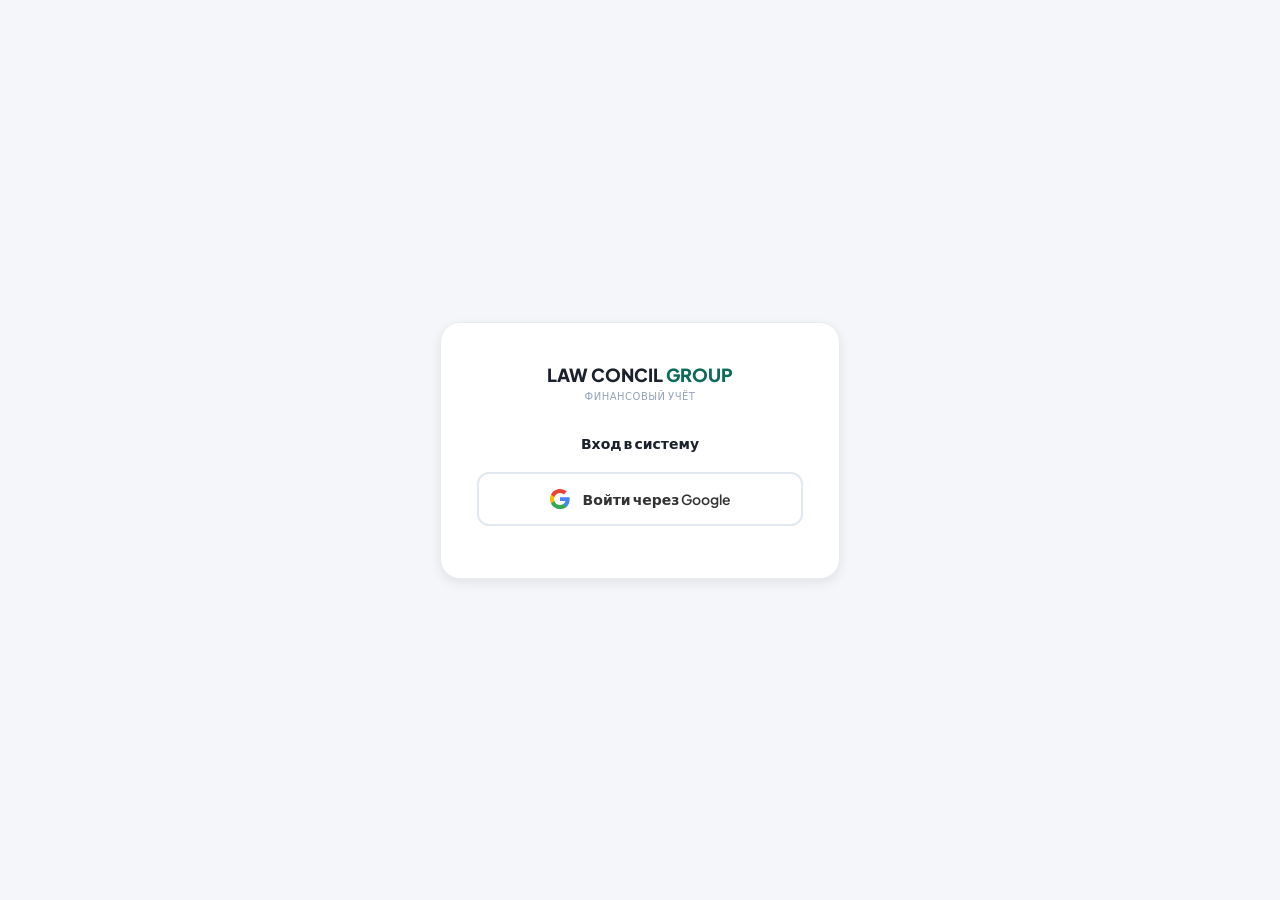
==== commit 76a358a3: "Add files via upload" ====
--- a/index.html
+++ b/index.html
@@ -1,674 +1,293 @@
 <!DOCTYPE html>
-<html lang="ru" data-theme="dark">
+<html lang="ru" data-theme="light">
 <head>
 <meta charset="UTF-8">
-<meta name="viewport" content="width=device-width, initial-scale=1.0, maximum-scale=1.0, user-scalable=no">
+<meta name="viewport" content="width=device-width,initial-scale=1,maximum-scale=1,user-scalable=no">
 <meta name="apple-mobile-web-app-capable" content="yes">
-<meta name="apple-mobile-web-app-status-bar-style" content="black-translucent">
-<meta name="theme-color" content="#07080b">
+<meta name="theme-color" content="#ffffff">
 <title>LCG Finance</title>
 <script src="https://www.gstatic.com/firebasejs/10.12.2/firebase-app-compat.js"></script>
 <script src="https://www.gstatic.com/firebasejs/10.12.2/firebase-auth-compat.js"></script>
 <script src="https://www.gstatic.com/firebasejs/10.12.2/firebase-firestore-compat.js"></script>
-<link href="https://fonts.googleapis.com/css2?family=Unbounded:wght@400;600;700;900&family=JetBrains+Mono:wght@300;400;500;600&display=swap" rel="stylesheet">
+<link href="https://fonts.googleapis.com/css2?family=Plus+Jakarta+Sans:wght@400;500;600;700;800&display=swap" rel="stylesheet">
 <style>
-/* ══ THEME SYSTEM ══ */
-[data-theme="dark"]{--bg:#07080b;--s1:#0d0f15;--s2:#12151d;--s3:#181c27;--s4:#1e2333;--border:#1e2436;--border2:#263048;--green:#00e5a0;--green2:#00b37a;--red:#ff3d5a;--blue:#3d9eff;--gold:#ffcc44;--purple:#9d7cff;--text:#dde1ed;--muted:#4a5168;--muted2:#7080a0;--logo:#fff;--shadow:none}
-[data-theme="light"]{--bg:#f0f2f5;--s1:#fff;--s2:#f7f8fa;--s3:#eef0f4;--s4:#e4e7ed;--border:#d8dce6;--border2:#c5cbd8;--green:#00a876;--green2:#008a60;--red:#e03050;--blue:#2d7fe0;--gold:#d4a520;--purple:#7c5cbf;--text:#1a1e2c;--muted:#8090a8;--muted2:#5a6a80;--logo:#1a1e2c;--shadow:0 1px 4px rgba(0,0,0,.06)}
+[data-theme="light"]{--bg:#f4f6f9;--card:#fff;--card2:#f8fafc;--border:#e8ecf1;--accent:#0c6b58;--accent2:#0a5a4a;--accentBg:rgba(12,107,88,.08);--accentBr:rgba(12,107,88,.18);--red:#dc3545;--redBg:rgba(220,53,69,.08);--blue:#2563eb;--gold:#e6a817;--cash:#e67e22;--cashBg:rgba(230,126,34,.08);--text:#1a202c;--sub:#64748b;--muted:#94a3b8;--shadow:0 1px 3px rgba(0,0,0,.06),0 1px 2px rgba(0,0,0,.04);--shadow2:0 4px 12px rgba(0,0,0,.08)}
+[data-theme="dark"]{--bg:#0f1117;--card:#1a1d27;--card2:#1f2330;--border:#2a2f3e;--accent:#34d399;--accent2:#22c990;--accentBg:rgba(52,211,153,.1);--accentBr:rgba(52,211,153,.2);--red:#f87171;--redBg:rgba(248,113,113,.1);--blue:#60a5fa;--gold:#fbbf24;--cash:#fb923c;--cashBg:rgba(251,146,60,.1);--text:#e2e8f0;--sub:#94a3b8;--muted:#4a5568;--shadow:0 1px 3px rgba(0,0,0,.3);--shadow2:0 4px 12px rgba(0,0,0,.4)}
 *{margin:0;padding:0;box-sizing:border-box}
-html{font-size:14px;-webkit-tap-highlight-color:transparent}
-body{background:var(--bg);color:var(--text);font-family:'JetBrains Mono',monospace;min-height:100vh;min-height:100dvh;transition:background .3s,color .3s}
-/* ══ LAYOUT ══ */
-.app{display:flex;height:100vh;height:100dvh;overflow:hidden}
-.sidebar{width:230px;background:var(--s1);border-right:1px solid var(--border);display:flex;flex-direction:column;flex-shrink:0;transition:transform .3s,background .3s;z-index:50}
-.main{flex:1;overflow-y:auto;display:flex;flex-direction:column;min-width:0}
-/* ══ SIDEBAR PARTS ══ */
-.logo{padding:18px 16px 14px;border-bottom:1px solid var(--border)}
-.logo-title{font-family:'Unbounded',sans-serif;font-size:12px;font-weight:900;color:var(--logo);letter-spacing:-.3px}
-.logo-title span{color:var(--green)}
-.logo-sub{font-size:8px;color:var(--muted2);margin-top:2px;letter-spacing:.1em}
-.nav{padding:8px 6px;flex:1;overflow-y:auto}
-.nav-section{font-size:7px;letter-spacing:.15em;color:var(--muted);padding:10px 10px 5px;text-transform:uppercase}
-.nav-item{display:flex;align-items:center;gap:10px;padding:10px 12px;border-radius:8px;cursor:pointer;font-size:11px;color:var(--muted2);margin-bottom:2px;transition:all .15s;border:1px solid transparent}
-.nav-item:hover{background:var(--s2);color:var(--text)}
-.nav-item.active{background:var(--s3);color:var(--logo);border-color:var(--border2)}
-.nav-item .icon{font-size:16px;width:22px;text-align:center}
-.user-info{display:flex;align-items:center;gap:8px;padding:10px 12px;margin:6px;border-radius:8px;background:var(--s2);border:1px solid var(--border);font-size:10px;color:var(--muted2)}
-.user-info .uname{color:var(--green);font-weight:600;flex:1;overflow:hidden;text-overflow:ellipsis;white-space:nowrap}
-.user-info .ubtn{cursor:pointer;color:var(--muted);font-size:9px;padding:3px 7px;border-radius:4px;border:1px solid var(--border);background:none;transition:all .15s}
-.user-info .ubtn:hover{color:var(--red);border-color:var(--red)}
-.uavatar{width:26px;height:26px;border-radius:50%;border:2px solid var(--green)}
-.company-switch{padding:10px 6px;border-top:1px solid var(--border)}
-.co-btn{display:flex;align-items:center;justify-content:space-between;padding:8px 10px;border-radius:6px;cursor:pointer;font-size:10px;background:var(--s2);border:1px solid var(--border);margin-bottom:4px;transition:all .15s;color:var(--text)}
-.co-btn:hover{border-color:var(--border2)}
-.co-btn.act{border-color:var(--green);color:var(--green)}
-.co-dot{width:6px;height:6px;border-radius:50%}
-/* Theme toggle */
-.theme-btn{display:flex;align-items:center;justify-content:center;gap:8px;padding:9px;margin:6px;border-radius:8px;cursor:pointer;background:var(--s2);border:1px solid var(--border);font-size:10px;color:var(--muted2);transition:all .2s}
-.theme-btn:hover{border-color:var(--green);color:var(--text)}
-.theme-btn svg{width:16px;height:16px;fill:currentColor}
-/* ══ TOPBAR ══ */
-.topbar{display:flex;align-items:center;justify-content:space-between;padding:12px 20px;border-bottom:1px solid var(--border);background:var(--s1);position:sticky;top:0;z-index:10;gap:10px;transition:background .3s}
-.page-title{font-family:'Unbounded',sans-serif;font-size:13px;font-weight:700;white-space:nowrap}
-.topbar-r{display:flex;align-items:center;gap:8px;flex-shrink:0}
-.mob-menu{display:none;background:none;border:none;color:var(--text);font-size:22px;cursor:pointer;padding:4px}
-/* ══ BUTTONS ══ */
-.btn{padding:7px 14px;border-radius:6px;font-family:'JetBrains Mono',monospace;font-size:11px;cursor:pointer;border:none;transition:all .15s;letter-spacing:.02em;white-space:nowrap}
-.btn-p{background:var(--green);color:#000;font-weight:600}
-.btn-p:hover{background:var(--green2);transform:translateY(-1px)}
-.btn-o{background:transparent;color:var(--text);border:1px solid var(--border2)}
-.btn-o:hover{background:var(--s3)}
-.btn-d{background:rgba(255,61,90,.12);color:var(--red);border:1px solid rgba(255,61,90,.25)}
-.btn-g{background:rgba(255,204,68,.12);color:var(--gold);border:1px solid rgba(255,204,68,.25)}
-.btn-sm{padding:5px 10px;font-size:10px}
-.admin-only{display:none}
-.is-admin .admin-only{display:inline-flex}
-/* ══ CONTENT ══ */
-.content{padding:16px 20px;flex:1}
+html{font-size:15px;-webkit-tap-highlight-color:transparent}
+body{background:var(--bg);color:var(--text);font-family:'Plus Jakarta Sans',system-ui,sans-serif;min-height:100dvh;display:flex;flex-direction:column;overflow:hidden}
+.app{display:flex;height:100dvh;overflow:hidden}
+.sidebar{width:240px;background:var(--card);border-right:1px solid var(--border);display:flex;flex-direction:column;flex-shrink:0;z-index:50;transition:transform .25s ease}
+.main{flex:1;overflow-y:auto;display:flex;flex-direction:column;min-width:0;padding-bottom:70px}
+@media(min-width:769px){.main{padding-bottom:0}}
+.logo{padding:20px 20px 16px;border-bottom:1px solid var(--border)}
+.logo h1{font-size:15px;font-weight:800;color:var(--text);letter-spacing:-.3px}
+.logo h1 span{color:var(--accent)}
+.logo p{font-size:10px;color:var(--muted);margin-top:2px;letter-spacing:.5px;text-transform:uppercase}
+.user-bar{display:flex;align-items:center;gap:10px;padding:12px 16px;margin:8px 12px;border-radius:12px;background:var(--card2);border:1px solid var(--border)}
+.user-bar img{width:32px;height:32px;border-radius:50%;border:2px solid var(--accent)}
+.user-bar .uname{flex:1;font-size:12px;font-weight:600;overflow:hidden;text-overflow:ellipsis;white-space:nowrap}
+.user-bar .urole{font-size:9px;color:var(--accent);font-weight:700;text-transform:uppercase;letter-spacing:.5px}
+.user-bar button{background:none;border:1px solid var(--border);border-radius:8px;padding:4px 8px;font-size:10px;color:var(--sub);cursor:pointer;transition:all .15s}
+.user-bar button:hover{border-color:var(--red);color:var(--red)}
+.snav{padding:8px 12px;flex:1;overflow-y:auto}
+.snav-s{font-size:9px;font-weight:700;color:var(--muted);padding:14px 8px 6px;text-transform:uppercase;letter-spacing:.8px}
+.snav-i{display:flex;align-items:center;gap:12px;padding:11px 12px;border-radius:10px;cursor:pointer;font-size:13px;font-weight:500;color:var(--sub);margin-bottom:2px;transition:all .12s}
+.snav-i:hover{background:var(--accentBg);color:var(--text)}
+.snav-i.act{background:var(--accentBg);color:var(--accent);font-weight:700}
+.snav-i .ic{font-size:18px;width:24px;text-align:center}
+.admin-only{display:none}.is-admin .admin-only{display:flex}
+.co-sec{padding:12px;border-top:1px solid var(--border)}
+.co-btn{display:flex;align-items:center;justify-content:space-between;padding:9px 12px;border-radius:10px;cursor:pointer;font-size:12px;font-weight:500;background:var(--card2);border:1px solid var(--border);margin-bottom:4px;transition:all .12s;color:var(--sub)}
+.co-btn:hover{border-color:var(--accent)}
+.co-btn.act{border-color:var(--accent);color:var(--accent);font-weight:700;background:var(--accentBg)}
+.th-btn{display:flex;align-items:center;justify-content:center;gap:8px;padding:10px;margin:8px 12px;border-radius:10px;cursor:pointer;background:var(--card2);border:1px solid var(--border);font-size:12px;font-weight:500;color:var(--sub);transition:all .15s}
+.th-btn:hover{border-color:var(--accent);color:var(--accent)}
+.th-btn svg{width:16px;height:16px;fill:currentColor}
+.topbar{display:flex;align-items:center;justify-content:space-between;padding:14px 20px;border-bottom:1px solid var(--border);background:var(--card);position:sticky;top:0;z-index:10;gap:10px}
+.topbar h2{font-size:16px;font-weight:800;letter-spacing:-.3px;white-space:nowrap}
+.topbar-r{display:flex;align-items:center;gap:8px}
+.hmenu{display:none;background:none;border:none;color:var(--text);font-size:24px;cursor:pointer;padding:2px 6px}
+.btn{padding:8px 16px;border-radius:10px;font-family:inherit;font-size:12px;font-weight:600;cursor:pointer;border:none;transition:all .15s}
+.btn-p{background:var(--accent);color:#fff}.btn-p:hover{background:var(--accent2);transform:translateY(-1px)}
+.btn-o{background:transparent;color:var(--sub);border:1px solid var(--border)}.btn-o:hover{background:var(--card2)}
+.btn-d{background:var(--redBg);color:var(--red);border:1px solid rgba(220,53,69,.15)}.btn-d:hover{opacity:.8}
+.btn-g{background:rgba(230,168,23,.08);color:var(--gold);border:1px solid rgba(230,168,23,.15)}
+.btn-sm{padding:6px 12px;font-size:11px}
+.content{padding:20px}
 .page{display:none}.page.active{display:block}
-/* ══ GRIDS ══ */
-.g4{display:grid;grid-template-columns:repeat(4,1fr);gap:10px;margin-bottom:16px}
-.g3{display:grid;grid-template-columns:repeat(3,1fr);gap:10px;margin-bottom:16px}
-.g2{display:grid;grid-template-columns:1fr 1fr;gap:10px;margin-bottom:16px}
-.g21{display:grid;grid-template-columns:2fr 1fr;gap:10px;margin-bottom:16px}
-/* ══ CARDS ══ */
-.card{background:var(--s1);border:1px solid var(--border);border-radius:10px;padding:14px 16px;position:relative;overflow:hidden;box-shadow:var(--shadow);transition:background .3s}
-.card-top{position:absolute;top:0;left:0;right:0;height:2px}
-.clabel{font-size:8px;letter-spacing:.14em;text-transform:uppercase;color:var(--muted2);margin-bottom:6px}
-.cval{font-family:'Unbounded',sans-serif;font-weight:700;line-height:1.1;margin-bottom:3px}
-.xl{font-size:22px}.lg{font-size:16px}.md{font-size:13px}
-.csub{font-size:9px;color:var(--muted2);margin-top:4px}
-.c-green{color:var(--green)}.c-red{color:var(--red)}.c-blue{color:var(--blue)}.c-gold{color:var(--gold)}.c-purple{color:var(--purple)}.c-cash{color:#ff9f43}
-/* ══ BADGES ══ */
-.badge{display:inline-block;padding:2px 7px;border-radius:3px;font-size:8px;font-weight:600;letter-spacing:.04em}
-.bg{background:rgba(0,229,160,.12);color:var(--green);border:1px solid rgba(0,229,160,.2)}
-.br{background:rgba(255,61,90,.12);color:var(--red);border:1px solid rgba(255,61,90,.2)}
-.bb{background:rgba(61,158,255,.12);color:var(--blue);border:1px solid rgba(61,158,255,.2)}
-.bo{background:rgba(255,204,68,.12);color:var(--gold);border:1px solid rgba(255,204,68,.2)}
-.bp{background:rgba(157,124,255,.12);color:var(--purple);border:1px solid rgba(157,124,255,.2)}
-.bcash{background:rgba(255,159,67,.12);color:#ff9f43;border:1px solid rgba(255,159,67,.2)}
-/* ══ SECTION ══ */
-.sec{display:flex;align-items:center;margin:16px 0 10px}
-.sec-t{font-size:8px;letter-spacing:.16em;text-transform:uppercase;color:var(--muted2)}
-.sec-l{flex:1;height:1px;background:var(--border);margin-left:10px}
-/* ══ TABLE ══ */
-.tbl{width:100%;border-collapse:collapse;font-size:11px}
-.tbl th{padding:7px 10px;color:var(--muted);font-size:8px;letter-spacing:.1em;text-transform:uppercase;border-bottom:1px solid var(--border);font-weight:400;text-align:left;white-space:nowrap}
-.tbl td{padding:8px 10px;border-bottom:1px solid var(--border);vertical-align:middle}
+.g4{display:grid;grid-template-columns:repeat(4,1fr);gap:14px;margin-bottom:20px}
+.g3{display:grid;grid-template-columns:repeat(3,1fr);gap:14px;margin-bottom:20px}
+.g2{display:grid;grid-template-columns:1fr 1fr;gap:14px;margin-bottom:20px}
+.g21{display:grid;grid-template-columns:5fr 3fr;gap:14px;margin-bottom:20px}
+.card{background:var(--card);border:1px solid var(--border);border-radius:14px;padding:18px;box-shadow:var(--shadow);transition:background .3s,border-color .3s}
+.card-accent{border-top:3px solid var(--accent)}
+.clbl{font-size:11px;font-weight:600;color:var(--muted);text-transform:uppercase;letter-spacing:.5px;margin-bottom:8px}
+.cval{font-size:24px;font-weight:800;line-height:1.1;letter-spacing:-.5px;margin-bottom:4px}
+.cval.lg{font-size:20px}.cval.md{font-size:16px}
+.csub{font-size:11px;color:var(--sub);margin-top:4px}
+.c-g{color:var(--accent)}.c-r{color:var(--red)}.c-b{color:var(--blue)}.c-go{color:var(--gold)}.c-ca{color:var(--cash)}
+.badge{display:inline-block;padding:3px 8px;border-radius:6px;font-size:10px;font-weight:700;letter-spacing:.3px}
+.b-g{background:var(--accentBg);color:var(--accent);border:1px solid var(--accentBr)}
+.b-r{background:var(--redBg);color:var(--red)}
+.b-b{background:rgba(37,99,235,.08);color:var(--blue)}
+.b-go{background:rgba(230,168,23,.08);color:var(--gold)}
+.b-ca{background:var(--cashBg);color:var(--cash)}
+.sec{display:flex;align-items:center;margin:20px 0 12px}
+.sec span{font-size:11px;font-weight:700;color:var(--muted);text-transform:uppercase;letter-spacing:.5px}
+.sec::after{content:'';flex:1;height:1px;background:var(--border);margin-left:12px}
+.tbl{width:100%;border-collapse:collapse;font-size:13px}
+.tbl th{padding:10px 12px;color:var(--muted);font-size:10px;font-weight:700;text-transform:uppercase;letter-spacing:.5px;border-bottom:2px solid var(--border);text-align:left}
+.tbl td{padding:10px 12px;border-bottom:1px solid var(--border);vertical-align:middle}
 .tbl tr:last-child td{border-bottom:none}
-.tbl .num{text-align:right;font-variant-numeric:tabular-nums}
-.tbl .tot td{font-weight:600;background:var(--s2);border-top:1px solid var(--border2)}
-/* ══ PROGRESS ══ */
-.pbar{height:4px;background:var(--s4);border-radius:2px;overflow:hidden;margin:3px 0}
-.pbar-f{height:100%;border-radius:2px;transition:width .5s}
-/* ══ FORMS ══ */
-.fg{display:grid;grid-template-columns:1fr 1fr;gap:10px}
+.tbl tr:hover td{background:var(--card2)}
+.tbl .num{text-align:right;font-variant-numeric:tabular-nums;font-weight:600}
+.tbl .tot td{font-weight:700;background:var(--card2);border-top:2px solid var(--border)}
+.pbar{height:6px;background:var(--card2);border-radius:3px;overflow:hidden;margin:4px 0}
+.pbar-f{height:100%;border-radius:3px;transition:width .5s}
+.fg{display:grid;grid-template-columns:1fr 1fr;gap:12px}
 .fi{display:flex;flex-direction:column;gap:4px}
 .fi.full{grid-column:1/-1}
-.fl{font-size:8px;letter-spacing:.1em;text-transform:uppercase;color:var(--muted2)}
-.fin,.fsel{background:var(--s2);border:1px solid var(--border2);border-radius:6px;padding:10px 12px;font-family:'JetBrains Mono',monospace;font-size:12px;color:var(--text);width:100%;outline:none;transition:border-color .15s}
-.fin:focus,.fsel:focus{border-color:var(--green)}
-.fsel option{background:var(--s1)}
-.fta{background:var(--s2);border:1px solid var(--border2);border-radius:6px;padding:10px 12px;font-family:'JetBrains Mono',monospace;font-size:11px;color:var(--text);width:100%;resize:vertical;min-height:70px;outline:none}
-/* ══ MODAL ══ */
-.mo{position:fixed;inset:0;background:rgba(0,0,0,.6);z-index:200;display:none;align-items:center;justify-content:center;padding:16px}
+.fl{font-size:10px;font-weight:700;color:var(--muted);text-transform:uppercase;letter-spacing:.5px}
+.fin,.fsel{background:var(--card2);border:1px solid var(--border);border-radius:10px;padding:11px 14px;font-family:inherit;font-size:13px;color:var(--text);width:100%;outline:none;transition:border-color .15s}
+.fin:focus,.fsel:focus{border-color:var(--accent);box-shadow:0 0 0 3px var(--accentBg)}
+.fsel option{background:var(--card)}
+.fta{background:var(--card2);border:1px solid var(--border);border-radius:10px;padding:11px 14px;font-family:inherit;font-size:13px;color:var(--text);width:100%;resize:vertical;min-height:70px;outline:none}
+.mo{position:fixed;inset:0;background:rgba(0,0,0,.4);z-index:200;display:none;align-items:center;justify-content:center;padding:16px}
 .mo.open{display:flex}
-.md-box{background:var(--s1);border:1px solid var(--border2);border-radius:14px;padding:22px;width:520px;max-width:100%;max-height:90vh;max-height:90dvh;overflow-y:auto}
-.md-title{font-family:'Unbounded',sans-serif;font-size:13px;font-weight:700;margin-bottom:18px;display:flex;justify-content:space-between;align-items:center}
-.md-close{cursor:pointer;font-size:18px;background:none;border:none;color:var(--muted2)}
-.md-acts{display:flex;gap:8px;justify-content:flex-end;margin-top:18px;padding-top:14px;border-top:1px solid var(--border)}
-/* ══ KPI ROW ══ */
-.kpi{display:flex;align-items:center;justify-content:space-between;padding:7px 0;border-bottom:1px solid var(--border);font-size:11px}
+.mbox{background:var(--card);border-radius:18px;padding:24px;width:520px;max-width:100%;max-height:90dvh;overflow-y:auto;box-shadow:var(--shadow2)}
+.mt{font-size:16px;font-weight:800;margin-bottom:20px;display:flex;justify-content:space-between;align-items:center}
+.mc{cursor:pointer;font-size:20px;background:none;border:none;color:var(--muted);border-radius:8px;padding:4px 8px}
+.mc:hover{color:var(--red)}
+.macts{display:flex;gap:8px;justify-content:flex-end;margin-top:20px;padding-top:16px;border-top:1px solid var(--border)}
+.kpi{display:flex;align-items:center;justify-content:space-between;padding:9px 0;border-bottom:1px solid var(--border);font-size:13px}
 .kpi:last-child{border-bottom:none}
-.kpi-k{color:var(--muted2)}
-/* ══ MONTH TABS ══ */
-.mtabs{display:flex;gap:4px;flex-wrap:wrap;margin-bottom:14px}
-.mt{padding:5px 10px;border-radius:5px;font-size:10px;cursor:pointer;border:1px solid var(--border);background:transparent;color:var(--muted2);transition:all .15s}
-.mt:hover{border-color:var(--border2);color:var(--text)}
-.mt.act{background:var(--green);color:#000;border-color:var(--green);font-weight:600}
-/* ══ TYPE PILL ══ */
-.tp{display:inline-flex;align-items:center;gap:4px;padding:3px 8px;border-radius:10px;font-size:9px;font-weight:600}
-.tp-i{background:rgba(0,229,160,.1);color:var(--green)}
-.tp-e{background:rgba(255,61,90,.1);color:var(--red)}
-.tp-c{background:rgba(255,159,67,.1);color:#ff9f43}
-/* ══ FOUNDERS ══ */
-.fblock{background:var(--s2);border:1px solid var(--border);border-radius:10px;padding:16px;display:flex;flex-direction:column;gap:10px}
-.fpct{font-family:'Unbounded',sans-serif;font-size:28px;font-weight:900}
-/* ══ ALERTS ══ */
-.alert{padding:10px 14px;border-radius:6px;font-size:11px;line-height:1.5;margin-bottom:8px}
-.a-ok{background:rgba(0,229,160,.06);border:1px solid rgba(0,229,160,.15);color:var(--green)}
-.a-w{background:rgba(255,204,68,.06);border:1px solid rgba(255,204,68,.15);color:var(--gold)}
-.a-d{background:rgba(255,61,90,.06);border:1px solid rgba(255,61,90,.15);color:var(--red)}
-.a-i{background:rgba(61,158,255,.06);border:1px solid rgba(61,158,255,.15);color:var(--blue)}
-.empty{text-align:center;padding:50px 20px;color:var(--muted2)}
-.empty-icon{font-size:36px;margin-bottom:10px;opacity:.4}
-/* ══ PLAN ══ */
-.plg{display:grid;grid-template-columns:repeat(4,1fr);gap:6px}
-.plc{background:var(--s2);border:1px solid var(--border);border-radius:6px;padding:8px}
-.plc .pmn{font-size:8px;color:var(--muted2);margin-bottom:4px}
-/* ══ INVOICE ══ */
-.inv-prev{background:#fff;color:#000;padding:24px;border-radius:8px;font-family:'JetBrains Mono',monospace;font-size:11px}
-.inv-tbl{width:100%;border-collapse:collapse;margin-bottom:14px}
-.inv-tbl th{background:#000;color:#fff;padding:6px 8px;text-align:left;font-size:9px}
-.inv-tbl td{padding:6px 8px;border-bottom:1px solid #eee;font-size:10px}
-/* ══ AUTH ══ */
+.kpi-k{color:var(--sub)}
+.mtabs{display:flex;gap:6px;flex-wrap:wrap;margin-bottom:16px}
+.mtab{padding:6px 14px;border-radius:8px;font-size:12px;font-weight:600;cursor:pointer;border:1px solid var(--border);background:var(--card);color:var(--sub);transition:all .12s}
+.mtab:hover{border-color:var(--accent);color:var(--accent)}
+.mtab.act{background:var(--accent);color:#fff;border-color:var(--accent)}
+.tp{display:inline-flex;align-items:center;gap:4px;padding:4px 10px;border-radius:8px;font-size:11px;font-weight:700}
+.tp-i{background:var(--accentBg);color:var(--accent)}.tp-e{background:var(--redBg);color:var(--red)}.tp-c{background:var(--cashBg);color:var(--cash)}
+.fblock{background:var(--card);border:1px solid var(--border);border-radius:14px;padding:18px;display:flex;flex-direction:column;gap:12px;box-shadow:var(--shadow)}
+.fpct{font-size:32px;font-weight:800;letter-spacing:-1px}
+.alert{padding:14px 18px;border-radius:12px;font-size:12px;font-weight:500;line-height:1.5;margin-bottom:10px}
+.a-ok{background:var(--accentBg);border:1px solid var(--accentBr);color:var(--accent)}
+.a-w{background:rgba(230,168,23,.06);border:1px solid rgba(230,168,23,.12);color:var(--gold)}
+.a-d{background:var(--redBg);border:1px solid rgba(220,53,69,.12);color:var(--red)}
+.a-i{background:rgba(37,99,235,.06);border:1px solid rgba(37,99,235,.12);color:var(--blue)}
+.empty{text-align:center;padding:40px 20px;color:var(--muted)}
+.empty-ico{font-size:32px;margin-bottom:8px;opacity:.5}
+.plg{display:grid;grid-template-columns:repeat(4,1fr);gap:8px}
+.plc{background:var(--card2);border:1px solid var(--border);border-radius:10px;padding:10px}
+.plc .pm{font-size:10px;color:var(--muted);margin-bottom:4px;font-weight:600}
+.inv-prev{background:#fff;color:#1a202c;padding:24px;border-radius:12px;font-size:12px}
+.inv-tbl{width:100%;border-collapse:collapse;margin-bottom:12px}
+.inv-tbl th{background:#1a202c;color:#fff;padding:8px 10px;text-align:left;font-size:10px;font-weight:700}
+.inv-tbl td{padding:8px 10px;border-bottom:1px solid #eee}
 .auth{position:fixed;inset:0;background:var(--bg);z-index:9999;display:flex;align-items:center;justify-content:center}
 .auth.hide{display:none}
-.auth-box{background:var(--s1);border:1px solid var(--border2);border-radius:16px;padding:36px 32px;width:380px;max-width:90vw;text-align:center}
-.auth-logo{font-family:'Unbounded',sans-serif;font-size:16px;font-weight:900;color:var(--logo);margin-bottom:3px}
-.auth-logo span{color:var(--green)}
-.auth-sub{font-size:9px;color:var(--muted2);letter-spacing:.1em;margin-bottom:28px}
-.auth-title{font-family:'Unbounded',sans-serif;font-size:12px;font-weight:700;margin-bottom:18px}
-.gbtn{background:#fff;color:#333;font-family:'JetBrains Mono',monospace;font-size:12px;font-weight:600;border:1px solid #ddd;border-radius:8px;padding:12px;width:100%;cursor:pointer;transition:all .2s;display:flex;align-items:center;justify-content:center;gap:10px}
-.gbtn:hover{background:#f5f5f5;border-color:#bbb;transform:translateY(-1px)}
-.gbtn svg{width:20px;height:20px}
-.auth-err{color:var(--red);font-size:10px;margin-top:10px;min-height:14px}
-.auth-load{font-size:10px;color:var(--muted2);margin-top:10px}
-/* ══ SCROLLBAR ══ */
-::-webkit-scrollbar{width:4px;height:4px}
-::-webkit-scrollbar-track{background:transparent}
-::-webkit-scrollbar-thumb{background:var(--border2);border-radius:2px}
-/* ══ OVERLAY for mobile sidebar ══ */
-.sidebar-overlay{display:none;position:fixed;inset:0;background:rgba(0,0,0,.5);z-index:40}
-.sidebar-overlay.show{display:block}
-/* ══ MOBILE ══ */
+.auth-box{background:var(--card);border:1px solid var(--border);border-radius:20px;padding:40px 36px;width:400px;max-width:90vw;text-align:center;box-shadow:var(--shadow2)}
+.auth-box h1{font-size:18px;font-weight:800;margin-bottom:4px}
+.auth-box h1 span{color:var(--accent)}
+.auth-box p{font-size:10px;color:var(--muted);letter-spacing:.5px;text-transform:uppercase;margin-bottom:32px}
+.auth-box h2{font-size:14px;font-weight:700;margin-bottom:20px}
+.gbtn{background:#fff;color:#333;font-family:inherit;font-size:14px;font-weight:600;border:2px solid #e2e8f0;border-radius:12px;padding:14px;width:100%;cursor:pointer;transition:all .2s;display:flex;align-items:center;justify-content:center;gap:12px}
+.gbtn:hover{border-color:#cbd5e1;transform:translateY(-1px);box-shadow:var(--shadow2)}
+.gbtn svg{width:22px;height:22px}
+.auth-err{color:var(--red);font-size:11px;margin-top:12px;font-weight:600}
+.auth-load{font-size:11px;color:var(--sub);margin-top:12px}
+.bnav{display:none;position:fixed;bottom:0;left:0;right:0;background:var(--card);border-top:1px solid var(--border);z-index:30;padding:6px 0 env(safe-area-inset-bottom,0);box-shadow:0 -2px 10px rgba(0,0,0,.06)}
+.bnav-inner{display:flex;justify-content:space-around;align-items:center}
+.bnav-i{display:flex;flex-direction:column;align-items:center;gap:2px;padding:6px 12px;cursor:pointer;font-size:9px;font-weight:600;color:var(--muted);transition:color .12s;border:none;background:none}
+.bnav-i.act{color:var(--accent)}
+.bnav-i .bi{font-size:20px}
+.sov{display:none;position:fixed;inset:0;background:rgba(0,0,0,.4);z-index:40}
+.sov.show{display:block}
+::-webkit-scrollbar{width:4px}::-webkit-scrollbar-thumb{background:var(--border);border-radius:2px}
 @media(max-width:768px){
-  .sidebar{position:fixed;left:0;top:0;bottom:0;width:260px;transform:translateX(-100%)}
+  .sidebar{position:fixed;left:0;top:0;bottom:0;width:280px;transform:translateX(-100%);box-shadow:var(--shadow2)}
   .sidebar.open{transform:translateX(0)}
-  .mob-menu{display:block}
-  .g4{grid-template-columns:repeat(2,1fr)}
-  .g3{grid-template-columns:1fr 1fr}
-  .g2{grid-template-columns:1fr}
+  .hmenu{display:block}
+  .bnav{display:block}
+  .main{padding-bottom:80px}
+  .g4{grid-template-columns:1fr 1fr}.g3,.g2{grid-template-columns:1fr}
   .g21{grid-template-columns:1fr}
   .plg{grid-template-columns:repeat(3,1fr)}
   .fg{grid-template-columns:1fr}
-  .fi.full{grid-column:1/-1}
-  .content{padding:12px 14px}
-  .topbar{padding:10px 14px}
-  .page-title{font-size:12px}
-  .tbl{font-size:10px}
-  .tbl th,.tbl td{padding:6px 8px}
-  .tbl .hide-mob{display:none}
-  .cval.xl{font-size:18px}
-  .cval.lg{font-size:14px}
+  .content{padding:14px}
+  .topbar{padding:12px 16px}
+  .cval{font-size:20px}.cval.lg{font-size:16px}
+  .tbl .hm{display:none}
 }
-@media(max-width:380px){
-  .g4{grid-template-columns:1fr 1fr}
-  .plg{grid-template-columns:repeat(2,1fr)}
-  .card{padding:12px}
-  .auth-box{padding:24px 20px}
-}
+@media(max-width:380px){.g4{grid-template-columns:1fr}.plg{grid-template-columns:1fr 1fr}.card{padding:14px}}
 </style>
 </head>
 <body>
-<!-- ══ AUTH ══ -->
-<div class="auth" id="auth">
-  <div class="auth-box">
-    <div class="auth-logo">LAW CONCIL <span>GROUP</span></div>
-    <div class="auth-sub">ФИНАНСОВЫЙ УЧЁТ</div>
-    <div class="auth-title">🔐 Вход</div>
-    <button class="gbtn" onclick="gSignIn()">
-      <svg viewBox="0 0 24 24"><path fill="#4285F4" d="M22.56 12.25c0-.78-.07-1.53-.2-2.25H12v4.26h5.92a5.06 5.06 0 0 1-2.2 3.32v2.77h3.57c2.08-1.92 3.28-4.74 3.28-8.1z"/><path fill="#34A853" d="M12 23c2.97 0 5.46-.98 7.28-2.66l-3.57-2.77c-.98.66-2.23 1.06-3.71 1.06-2.86 0-5.29-1.93-6.16-4.53H2.18v2.84C3.99 20.53 7.7 23 12 23z"/><path fill="#FBBC05" d="M5.84 14.09c-.22-.66-.35-1.36-.35-2.09s.13-1.43.35-2.09V7.07H2.18C1.43 8.55 1 10.22 1 12s.43 3.45 1.18 4.93l2.85-2.22.81-.62z"/><path fill="#EA4335" d="M12 5.38c1.62 0 3.06.56 4.21 1.64l3.15-3.15C17.45 2.09 14.97 1 12 1 7.7 1 3.99 3.47 2.18 7.07l3.66 2.84c.87-2.6 3.3-4.53 6.16-4.53z"/></svg>
-      Войти через Google
-    </button>
-    <div class="auth-err" id="auth-err"></div>
-    <div class="auth-load" id="auth-load" style="display:none">⏳ Загрузка...</div>
+<div class="auth" id="auth"><div class="auth-box">
+  <h1>LAW CONCIL <span>GROUP</span></h1>
+  <p>Финансовый учёт</p>
+  <h2>Вход в систему</h2>
+  <button class="gbtn" onclick="gSignIn()"><svg viewBox="0 0 24 24"><path fill="#4285F4" d="M22.56 12.25c0-.78-.07-1.53-.2-2.25H12v4.26h5.92a5.06 5.06 0 0 1-2.2 3.32v2.77h3.57c2.08-1.92 3.28-4.74 3.28-8.1z"/><path fill="#34A853" d="M12 23c2.97 0 5.46-.98 7.28-2.66l-3.57-2.77c-.98.66-2.23 1.06-3.71 1.06-2.86 0-5.29-1.93-6.16-4.53H2.18v2.84C3.99 20.53 7.7 23 12 23z"/><path fill="#FBBC05" d="M5.84 14.09c-.22-.66-.35-1.36-.35-2.09s.13-1.43.35-2.09V7.07H2.18C1.43 8.55 1 10.22 1 12s.43 3.45 1.18 4.93l2.85-2.22.81-.62z"/><path fill="#EA4335" d="M12 5.38c1.62 0 3.06.56 4.21 1.64l3.15-3.15C17.45 2.09 14.97 1 12 1 7.7 1 3.99 3.47 2.18 7.07l3.66 2.84c.87-2.6 3.3-4.53 6.16-4.53z"/></svg>Войти через Google</button>
+  <div class="auth-err" id="aerr"></div>
+  <div class="auth-load" id="aload" style="display:none">Подключение...</div>
+</div></div>
+<div class="sov" id="sov" onclick="tSide()"></div>
+<div class="app" id="app" style="display:none">
+<div class="sidebar" id="side">
+  <div class="logo"><h1>LAW CONCIL <span>GROUP</span></h1><p>Финансовый учёт</p></div>
+  <div class="user-bar" id="ubar"><span id="uico">👤</span><img id="uimg" src="" style="display:none"><div style="flex:1;min-width:0"><div class="uname" id="uname">—</div><div class="urole" id="urole">Просмотр</div></div><button onclick="gOut()">Выйти</button></div>
+  <div class="snav" id="snav">
+    <div class="snav-s">Главное</div>
+    <div class="snav-i act" onclick="go('dashboard',this)"><span class="ic">📊</span>Дашборд</div>
+    <div class="snav-i" onclick="go('tx',this)"><span class="ic">💸</span>Транзакции</div>
+    <div class="snav-i" onclick="go('inv',this)"><span class="ic">📄</span>Инвойсы</div>
+    <div class="snav-s">Аналитика</div>
+    <div class="snav-i" onclick="go('pnl',this)"><span class="ic">📈</span>P&L</div>
+    <div class="snav-i" onclick="go('plan',this)"><span class="ic">🎯</span>План/Факт</div>
+    <div class="snav-i" onclick="go('found',this)"><span class="ic">👥</span>Руководители</div>
+    <div class="snav-s admin-only">Админ</div>
+    <div class="snav-i admin-only" onclick="go('set',this)"><span class="ic">⚙️</span>Настройки</div>
+  </div>
+  <div class="th-btn" onclick="tTheme()"><svg id="is" viewBox="0 0 24 24" style="display:none"><circle cx="12" cy="12" r="5" fill="currentColor"/><g stroke="currentColor" stroke-width="2" fill="none"><line x1="12" y1="1" x2="12" y2="3"/><line x1="12" y1="21" x2="12" y2="23"/><line x1="4.22" y1="4.22" x2="5.64" y2="5.64"/><line x1="18.36" y1="18.36" x2="19.78" y2="19.78"/><line x1="1" y1="12" x2="3" y2="12"/><line x1="21" y1="12" x2="23" y2="12"/><line x1="4.22" y1="19.78" x2="5.64" y2="18.36"/><line x1="18.36" y1="5.64" x2="19.78" y2="4.22"/></g></svg><svg id="im" viewBox="0 0 24 24"><path d="M21 12.79A9 9 0 1111.21 3 7 7 0 0021 12.79z"/></svg><span id="thl">Тёмная тема</span></div>
+  <div class="co-sec">
+    <div class="co-btn act" id="co-ip" onclick="setCo('ИП LCG')">ИП LCG</div>
+    <div class="co-btn" id="co-too" onclick="setCo('ТОО LCG')">ТОО LCG</div>
+    <div class="co-btn" id="co-all" onclick="setCo('Все')">Все</div>
   </div>
 </div>
-
-<!-- ══ SIDEBAR OVERLAY (mobile) ══ -->
-<div class="sidebar-overlay" id="sov" onclick="toggleSidebar()"></div>
-
-<!-- ══ APP ══ -->
-<div class="app" id="app" style="display:none">
-<div class="sidebar" id="sidebar">
-  <div class="logo"><div class="logo-title">LAW CONCIL <span>GROUP</span></div><div class="logo-sub">ФИНАНСОВЫЙ УЧЁТ</div></div>
-  <div class="user-info" id="upanel">
-    <img class="uavatar" id="uimg" src="" style="display:none">
-    <span id="uico">👤</span>
-    <span class="uname" id="uname">—</span>
-    <button class="ubtn" onclick="gOut()">⏻</button>
-  </div>
-  <div class="nav" id="nav-list">
-    <div class="nav-section">Главное</div>
-    <div class="nav-item active" data-p="dashboard" onclick="goPage('dashboard',this)"><span class="icon">📊</span>Дашборд</div>
-    <div class="nav-item" data-p="transactions" onclick="goPage('transactions',this)"><span class="icon">💸</span>Транзакции</div>
-    <div class="nav-item" data-p="invoices" onclick="goPage('invoices',this)"><span class="icon">📄</span>Инвойсы</div>
-    <div class="nav-section">Аналитика</div>
-    <div class="nav-item" data-p="pnl" onclick="goPage('pnl',this)"><span class="icon">📈</span>P&L Отчёт</div>
-    <div class="nav-item" data-p="plan" onclick="goPage('plan',this)"><span class="icon">🎯</span>План/Факт</div>
-    <div class="nav-item" data-p="founders" onclick="goPage('founders',this)"><span class="icon">👥</span>Руководители</div>
-    <div class="nav-section admin-only">Админ</div>
-    <div class="nav-item admin-only" data-p="settings" onclick="goPage('settings',this)"><span class="icon">⚙️</span>Настройки</div>
-  </div>
-  <div class="theme-btn" onclick="toggleTheme()">
-    <svg id="ic-sun" viewBox="0 0 24 24" style="display:none"><circle cx="12" cy="12" r="5"/><path d="M12 1v2m0 18v2M4.22 4.22l1.42 1.42m12.73 12.73l1.42 1.42M1 12h2m18 0h2M4.22 19.78l1.42-1.42m12.73-12.73l1.42-1.42" stroke="currentColor" stroke-width="2" fill="none"/></svg>
-    <svg id="ic-moon" viewBox="0 0 24 24"><path d="M21 12.79A9 9 0 1111.21 3 7 7 0 0021 12.79z"/></svg>
-    <span id="th-lbl">Тёмная</span>
-  </div>
-  <div class="company-switch">
-    <div style="font-size:7px;letter-spacing:.12em;color:var(--muted);margin-bottom:6px;padding:0 4px">КОМПАНИЯ</div>
-    <div class="co-btn act" id="co-ip" onclick="setCo('ИП LCG')"><span>ИП LCG</span><div class="co-dot" style="background:var(--green)"></div></div>
-    <div class="co-btn" id="co-too" onclick="setCo('ТОО LCG')"><span>ТОО LCG</span><div class="co-dot" style="background:var(--gold)"></div></div>
-    <div class="co-btn" id="co-all" onclick="setCo('Все')"><span>Все</span><div class="co-dot" style="background:var(--purple)"></div></div>
-  </div>
-</div>
-
 <div class="main">
-  <div class="topbar">
-    <button class="mob-menu" onclick="toggleSidebar()">☰</button>
-    <div class="page-title" id="ptitle">Дашборд</div>
-    <div class="topbar-r">
-      <select class="fsel" style="width:auto;padding:5px 8px;font-size:10px" id="yr" onchange="R()"><option value="2026">2026</option><option value="2025">2025</option><option value="all">Все</option></select>
-      <button class="btn btn-p btn-sm admin-only" onclick="openM('tx')">+ Добавить</button>
-    </div>
-  </div>
+  <div class="topbar"><button class="hmenu" onclick="tSide()">☰</button><h2 id="pt">Дашборд</h2><div class="topbar-r"><select class="fsel" style="width:auto;padding:6px 10px;font-size:11px" id="yr" onchange="R()"><option value="2026">2026</option><option value="2025">2025</option><option value="all">Все</option></select><button class="btn btn-p btn-sm admin-only" onclick="openM('tx')">+ Добавить</button></div></div>
   <div class="content">
-    <!-- DASHBOARD -->
-    <div class="page active" id="p-dashboard">
-      <div class="g4" id="d-kpi"></div>
-      <div class="g21">
-        <div class="card"><div class="sec"><span class="sec-t">Последние транзакции</span><div class="sec-l"></div></div><div id="d-recent"></div></div>
-        <div class="card"><div class="sec"><span class="sec-t">Расходы по категориям</span><div class="sec-l"></div></div><div id="d-cats"></div></div>
-      </div>
-      <div id="d-alerts"></div>
-    </div>
-    <!-- TRANSACTIONS -->
-    <div class="page" id="p-transactions">
-      <div class="mtabs" id="tx-tabs"></div>
-      <div class="card" style="margin-bottom:10px" id="tx-sum"></div>
-      <div class="card">
-        <div style="display:flex;justify-content:space-between;align-items:center;margin-bottom:12px;gap:8px;flex-wrap:wrap">
-          <div style="display:flex;gap:6px">
-            <button class="btn btn-o btn-sm" onclick="fTx('all')" id="f-all" style="border-color:var(--green);color:var(--green)">Все</button>
-            <button class="btn btn-o btn-sm" onclick="fTx('income')" id="f-income">Приход</button>
-            <button class="btn btn-o btn-sm" onclick="fTx('expense')" id="f-expense">Расход</button>
-            <button class="btn btn-o btn-sm" onclick="fTx('cash')" id="f-cash">Наличные</button>
-          </div>
-          <input class="fin" style="width:160px;padding:6px 10px;font-size:10px" placeholder="Поиск..." oninput="txS=this.value;rTx()">
-        </div>
-        <div id="tx-tbl"></div>
-      </div>
-    </div>
-    <!-- INVOICES -->
-    <div class="page" id="p-invoices">
-      <div class="g3" id="inv-kpi"></div>
-      <div class="card">
-        <div style="display:flex;justify-content:space-between;align-items:center;margin-bottom:12px">
-          <div class="sec-t">Инвойсы</div>
-          <button class="btn btn-g btn-sm admin-only" onclick="openM('inv')">+ Инвойс</button>
-        </div>
-        <div id="inv-tbl"></div>
-      </div>
-    </div>
-    <!-- P&L -->
-    <div class="page" id="p-pnl"><div class="g2" id="pnl-m"></div><div id="pnl-c"></div></div>
-    <!-- PLAN -->
-    <div class="page" id="p-plan">
-      <div class="alert a-i" style="margin-bottom:14px">📋 План вводится админом. Факт считается автоматически.</div>
-      <div class="card admin-only" style="margin-bottom:14px"><div style="font-size:11px;margin-bottom:12px;font-weight:600">Плановая выручка (₸)</div><div class="plg" id="pl-in"></div></div>
-      <div class="card"><div class="sec"><span class="sec-t">План vs Факт</span><div class="sec-l"></div></div><div id="pl-tbl"></div></div>
-    </div>
-    <!-- FOUNDERS -->
-    <div class="page" id="p-founders">
-      <div class="card" style="margin-bottom:14px;background:rgba(0,229,160,.04);border-color:rgba(0,229,160,.15)">
-        <div style="display:flex;justify-content:space-between;align-items:center;flex-wrap:wrap;gap:10px">
-          <div><div class="clabel">ЧП к распределению</div><div class="cval xl c-green" id="fb">0 ₸</div></div>
-          <div style="text-align:right"><div class="clabel">Ербол / Рамадан</div><div style="font-family:'Unbounded',sans-serif;font-size:14px;font-weight:700">80% / 20%</div></div>
-        </div>
-      </div>
-      <div class="g2" id="fc"></div>
-      <div class="card"><div class="sec"><span class="sec-t">Детализация</span><div class="sec-l"></div></div><div id="fd"></div></div>
-    </div>
-    <!-- SETTINGS (admin only page) -->
-    <div class="page" id="p-settings">
-      <div class="g2">
-        <div class="card">
-          <div class="clabel" style="margin-bottom:12px">Настройки</div>
-          <div class="fi" style="margin-bottom:10px"><div class="fl">Налог ИП (%)</div><input class="fin" id="s-tip" type="number" value="10" onchange="saveSt()"></div>
-          <div class="fi" style="margin-bottom:10px"><div class="fl">Налог ТОО (%)</div><input class="fin" id="s-ttoo" type="number" value="20" onchange="saveSt()"></div>
-          <div class="fi" style="margin-bottom:10px"><div class="fl">Ербол (%)</div><input class="fin" id="s-erb" type="number" value="80" onchange="saveSt()"></div>
-          <div class="fi" style="margin-bottom:10px"><div class="fl">Рамадан (%)</div><input class="fin" id="s-ram" type="number" value="20" onchange="saveSt()"></div>
-          <div class="fi"><div class="fl">Реквизиты</div><textarea class="fta" id="s-req" onchange="saveSt()">ИП Law Council Group
-БИН: 950201351877
-Банк: АО «Народный Банк Казахстана»
-ИИК: KZ67601A871013529951</textarea></div>
-        </div>
-        <div class="card">
-          <div class="clabel" style="margin-bottom:12px">Данные</div>
-          <button class="btn btn-o" style="width:100%;margin-bottom:8px" onclick="expJSON()">⬇ Экспорт</button>
-          <button class="btn btn-o" style="width:100%;margin-bottom:8px" onclick="document.getElementById('imp-f').click()">⬆ Импорт</button>
-          <input type="file" id="imp-f" accept=".json" style="display:none" onchange="impJSON(event)">
-          <div style="height:1px;background:var(--border);margin:14px 0"></div>
-          <div class="alert a-d">⚠ Необратимое действие</div>
-          <button class="btn btn-d" style="width:100%" onclick="clearAll()">🗑 Очистить</button>
-        </div>
-      </div>
-    </div>
+    <div class="page active" id="p-dashboard"><div class="g4" id="dk"></div><div class="g21"><div class="card"><div class="sec"><span>Последние</span></div><div id="dr"></div></div><div class="card"><div class="sec"><span>Расходы</span></div><div id="dc"></div></div></div><div id="da"></div></div>
+    <div class="page" id="p-tx"><div class="mtabs" id="tt"></div><div class="card" style="margin-bottom:12px" id="ts"></div><div class="card"><div style="display:flex;justify-content:space-between;align-items:center;margin-bottom:14px;gap:8px;flex-wrap:wrap"><div style="display:flex;gap:6px"><button class="btn btn-o btn-sm" onclick="fTx('all')" id="f-all" style="border-color:var(--accent);color:var(--accent)">Все</button><button class="btn btn-o btn-sm" onclick="fTx('income')" id="f-income">Приход</button><button class="btn btn-o btn-sm" onclick="fTx('expense')" id="f-expense">Расход</button><button class="btn btn-o btn-sm" onclick="fTx('cash')" id="f-cash">💵 Нал</button></div><input class="fin" style="width:160px;padding:7px 12px;font-size:12px" placeholder="Поиск..." oninput="txS=this.value;rTx()"></div><div id="ttbl"></div></div></div>
+    <div class="page" id="p-inv"><div class="g3" id="ik"></div><div class="card"><div style="display:flex;justify-content:space-between;align-items:center;margin-bottom:14px"><span style="font-size:11px;font-weight:700;color:var(--muted);text-transform:uppercase;letter-spacing:.5px">Инвойсы</span><button class="btn btn-g btn-sm admin-only" onclick="openM('inv')">+ Инвойс</button></div><div id="it"></div></div></div>
+    <div class="page" id="p-pnl"><div class="g2" id="pm"></div><div id="pc"></div></div>
+    <div class="page" id="p-plan"><div class="alert a-i" style="margin-bottom:14px">План вводится админом. Факт — автоматически.</div><div class="card admin-only" style="margin-bottom:14px"><div style="font-size:12px;font-weight:700;margin-bottom:12px">Плановая выручка (₸)</div><div class="plg" id="pli"></div></div><div class="card"><div class="sec"><span>План vs Факт</span></div><div id="plt"></div></div></div>
+    <div class="page" id="p-found"><div class="card" style="margin-bottom:14px;border-left:4px solid var(--accent)"><div style="display:flex;justify-content:space-between;align-items:center;flex-wrap:wrap;gap:10px"><div><div class="clbl">ЧП к распределению</div><div class="cval c-g" id="fb">0 ₸</div></div><div style="text-align:right"><div class="clbl">Доли</div><div style="font-size:15px;font-weight:800">80% / 20%</div></div></div></div><div class="g2" id="fc"></div><div class="card"><div class="sec"><span>Детализация</span></div><div id="fd"></div></div></div>
+    <div class="page" id="p-set"><div class="g2"><div class="card"><div class="clbl" style="margin-bottom:14px">Настройки</div><div class="fi" style="margin-bottom:10px"><div class="fl">Налог ИП %</div><input class="fin" id="s-tip" type="number" value="10" onchange="saveSt()"></div><div class="fi" style="margin-bottom:10px"><div class="fl">Налог ТОО %</div><input class="fin" id="s-ttoo" type="number" value="20" onchange="saveSt()"></div><div class="fi" style="margin-bottom:10px"><div class="fl">Ербол %</div><input class="fin" id="s-erb" type="number" value="80" onchange="saveSt()"></div><div class="fi" style="margin-bottom:10px"><div class="fl">Рамадан %</div><input class="fin" id="s-ram" type="number" value="20" onchange="saveSt()"></div><div class="fi"><div class="fl">Реквизиты</div><textarea class="fta" id="s-req" onchange="saveSt()">ИП Law Council Group&#10;БИН: 950201351877&#10;Банк: АО «Народный Банк Казахстана»&#10;ИИК: KZ67601A871013529951</textarea></div></div><div class="card"><div class="clbl" style="margin-bottom:14px">Данные</div><button class="btn btn-o" style="width:100%;margin-bottom:8px" onclick="expJ()">⬇ Экспорт</button><button class="btn btn-o" style="width:100%;margin-bottom:8px" onclick="document.getElementById('impf').click()">⬆ Импорт</button><input type="file" id="impf" accept=".json" style="display:none" onchange="impJ(event)"><div style="height:1px;background:var(--border);margin:14px 0"></div><button class="btn btn-d" style="width:100%" onclick="clrAll()">🗑 Очистить всё</button></div></div></div>
   </div>
 </div>
 </div>
-
-<!-- ══ MODAL TX ══ -->
-<div class="mo" id="m-tx">
-  <div class="md-box">
-    <div class="md-title"><span id="m-tx-t">Новая транзакция</span><button class="md-close" onclick="closeM('tx')">✕</button></div>
-    <input type="hidden" id="tx-eid">
-    <div class="fg">
-      <div class="fi"><div class="fl">Тип</div><select class="fsel" id="tx-ty"><option value="income">📈 Приход</option><option value="expense">📉 Расход</option><option value="cash">💵 Наличные</option></select></div>
-      <div class="fi"><div class="fl">Сумма (₸)</div><input class="fin" type="number" id="tx-am" placeholder="0"></div>
-      <div class="fi"><div class="fl">Дата</div><input class="fin" type="date" id="tx-dt"></div>
-      <div class="fi"><div class="fl">Компания</div><select class="fsel" id="tx-co"><option value="ИП LCG">ИП LCG</option><option value="ТОО LCG">ТОО LCG</option></select></div>
-      <div class="fi"><div class="fl">Категория</div><select class="fsel" id="tx-cat"><option>Продажи/услуги</option><option>ФОТ Зарплата</option><option>ФОТ Налоги</option><option>Аренда</option><option>Аренда юр. адреса</option><option>Комиссия/страховка</option><option>Услуги</option><option>Реклама</option><option>Депозит</option><option>Прочее</option></select></div>
-      <div class="fi"><div class="fl">Оплата</div><select class="fsel" id="tx-pay"><option value="Безнал">Безнал</option><option value="Наличные">Наличные</option><option value="Депозит">Депозит</option></select></div>
-      <div class="fi full"><div class="fl">Контрагент</div><input class="fin" id="tx-cp" placeholder="Название"></div>
-      <div class="fi full"><div class="fl">Описание</div><textarea class="fta" id="tx-desc"></textarea></div>
-    </div>
-    <div class="md-acts"><button class="btn btn-o" onclick="closeM('tx')">Отмена</button><button class="btn btn-p" onclick="saveTx()">Сохранить</button></div>
-  </div>
-</div>
-<!-- ══ MODAL INV ══ -->
-<div class="mo" id="m-inv">
-  <div class="md-box" style="max-width:600px">
-    <div class="md-title"><span>Новый инвойс</span><button class="md-close" onclick="closeM('inv')">✕</button></div>
-    <div class="fg">
-      <div class="fi"><div class="fl">Клиент</div><input class="fin" id="iv-cl" placeholder="ТОО"></div>
-      <div class="fi"><div class="fl">Дата</div><input class="fin" type="date" id="iv-dt"></div>
-      <div class="fi"><div class="fl">Срок</div><input class="fin" type="date" id="iv-du"></div>
-      <div class="fi"><div class="fl">Компания</div><select class="fsel" id="iv-co"><option value="ИП LCG">ИП LCG</option><option value="ТОО LCG">ТОО LCG</option></select></div>
-      <div class="fi full"><div class="fl">Описание</div><input class="fin" id="iv-desc" placeholder="Услуга"></div>
-      <div class="fi"><div class="fl">Сумма (₸)</div><input class="fin" type="number" id="iv-am" placeholder="0" oninput="prevInv()"></div>
-      <div class="fi"><div class="fl">Статус</div><select class="fsel" id="iv-st"><option value="pending">Ожидает</option><option value="paid">Оплачен</option><option value="overdue">Просрочен</option></select></div>
-    </div>
-    <div style="margin-top:14px;border-top:1px solid var(--border);padding-top:14px"><div class="clabel">Предпросмотр</div><div class="inv-prev" id="iv-prev"></div></div>
-    <div class="md-acts"><button class="btn btn-o" onclick="closeM('inv')">Отмена</button><button class="btn btn-g" onclick="printInv()">🖨</button><button class="btn btn-p" onclick="saveInv()">Сохранить</button></div>
-  </div>
-</div>
-
+<div class="bnav" id="bnav"><div class="bnav-inner">
+  <button class="bnav-i act" onclick="goB('dashboard',this)"><span class="bi">📊</span>Дашборд</button>
+  <button class="bnav-i" onclick="goB('tx',this)"><span class="bi">💸</span>Операции</button>
+  <button class="bnav-i admin-only" onclick="openM('tx')" style="display:none"><span class="bi" style="font-size:28px;background:var(--accent);color:#fff;border-radius:50%;width:44px;height:44px;display:flex;align-items:center;justify-content:center;margin-top:-16px">+</span></button>
+  <button class="bnav-i" onclick="goB('pnl',this)"><span class="bi">📈</span>P&L</button>
+  <button class="bnav-i" onclick="goB('found',this)"><span class="bi">👥</span>Доли</button>
+</div></div>
+<div class="mo" id="m-tx"><div class="mbox"><div class="mt"><span id="mtxt">Новая транзакция</span><button class="mc" onclick="closeM('tx')">✕</button></div><input type="hidden" id="txei"><div class="fg"><div class="fi"><div class="fl">Тип</div><select class="fsel" id="txty"><option value="income">📈 Приход</option><option value="expense">📉 Расход</option><option value="cash">💵 Наличные</option></select></div><div class="fi"><div class="fl">Сумма ₸</div><input class="fin" type="number" id="txam" placeholder="0"></div><div class="fi"><div class="fl">Дата</div><input class="fin" type="date" id="txdt"></div><div class="fi"><div class="fl">Компания</div><select class="fsel" id="txco"><option value="ИП LCG">ИП LCG</option><option value="ТОО LCG">ТОО LCG</option></select></div><div class="fi"><div class="fl">Категория</div><select class="fsel" id="txca"><option>Продажи/услуги</option><option>ФОТ Зарплата</option><option>ФОТ Налоги</option><option>Аренда</option><option>Аренда юр. адреса</option><option>Комиссия/страховка</option><option>Услуги</option><option>Реклама</option><option>Депозит</option><option>Прочее</option></select></div><div class="fi"><div class="fl">Оплата</div><select class="fsel" id="txpa"><option value="Безнал">Безнал</option><option value="Наличные">Наличные</option><option value="Депозит">Депозит</option></select></div><div class="fi full"><div class="fl">Контрагент</div><input class="fin" id="txcp" placeholder="Название"></div><div class="fi full"><div class="fl">Описание</div><textarea class="fta" id="txde"></textarea></div></div><div class="macts"><button class="btn btn-o" onclick="closeM('tx')">Отмена</button><button class="btn btn-p" onclick="saveTx()">Сохранить</button></div></div></div>
+<div class="mo" id="m-inv"><div class="mbox" style="max-width:560px"><div class="mt"><span>Новый инвойс</span><button class="mc" onclick="closeM('inv')">✕</button></div><div class="fg"><div class="fi"><div class="fl">Клиент</div><input class="fin" id="ivcl"></div><div class="fi"><div class="fl">Дата</div><input class="fin" type="date" id="ivdt"></div><div class="fi"><div class="fl">Срок</div><input class="fin" type="date" id="ivdu"></div><div class="fi"><div class="fl">Компания</div><select class="fsel" id="ivco"><option value="ИП LCG">ИП LCG</option><option value="ТОО LCG">ТОО LCG</option></select></div><div class="fi full"><div class="fl">Описание</div><input class="fin" id="ivde"></div><div class="fi"><div class="fl">Сумма ₸</div><input class="fin" type="number" id="ivam" oninput="pInv()"></div><div class="fi"><div class="fl">Статус</div><select class="fsel" id="ivst"><option value="pending">Ожидает</option><option value="paid">Оплачен</option><option value="overdue">Просрочен</option></select></div></div><div style="margin-top:14px;border-top:1px solid var(--border);padding-top:14px"><div class="clbl">Предпросмотр</div><div class="inv-prev" id="ivp"></div></div><div class="macts"><button class="btn btn-o" onclick="closeM('inv')">Отмена</button><button class="btn btn-g" onclick="prInv()">🖨</button><button class="btn btn-p" onclick="saveInv()">Сохранить</button></div></div></div>
 <script>
-// ══ FIREBASE ══
 firebase.initializeApp({apiKey:"AIzaSyAL8gRZ-oounVS9Z99xQrVFY5zyX3hG3KM",authDomain:"lsg-finance-22fe5.firebaseapp.com",projectId:"lsg-finance-22fe5",storageBucket:"lsg-finance-22fe5.firebasestorage.app",messagingSenderId:"823017672920",appId:"1:823017672920:web:a57b314f2ebff4d70107ad"});
-const au=firebase.auth(),db=firebase.firestore(),DOC=db.collection('lcg-finance').doc('shared-data');
-const ADMIN_EMAIL='batyrkhandt@gmail.com';
-
-// ══ STATE ══
-let S={transactions:[],invoices:[],plans:{},settings:{taxIP:10,taxTOO:20,erbol:80,ramadan:20,requisites:'ИП Law Council Group\nБИН: 950201351877\nБанк: АО «Народный Банк Казахстана»\nИИК: KZ67601A871013529951'},currentCompany:'ИП LCG',theme:'dark'};
-let txF='all',txS='',edId=null,curUser=null,isAdmin=false,saving=false;
-
-// ══ FIRESTORE ══
-async function save(){
-  if(saving||!isAdmin)return;saving=true;
-  try{await DOC.set({transactions:S.transactions,invoices:S.invoices,plans:S.plans,settings:S.settings,updatedAt:firebase.firestore.FieldValue.serverTimestamp(),updatedBy:curUser?.displayName||'?'})}catch(e){console.error(e)}
-  saving=false;
-}
-async function loadDB(){
-  try{const d=await DOC.get();if(d.exists){const v=d.data();if(v.transactions)S.transactions=v.transactions;if(v.invoices)S.invoices=v.invoices;if(v.plans)S.plans=v.plans;if(v.settings)S.settings={...S.settings,...v.settings}}}catch(e){console.error(e)}
-}
-function startSync(){
-  DOC.onSnapshot(d=>{if(!d.exists||saving)return;const v=d.data();if(v.transactions)S.transactions=v.transactions;if(v.invoices)S.invoices=v.invoices;if(v.plans)S.plans=v.plans;if(v.settings)S.settings={...S.settings,...v.settings};loadUI();R()},e=>console.error(e));
-}
-
-// ══ THEME ══
-function toggleTheme(){S.theme=S.theme==='dark'?'light':'dark';applyTheme();try{localStorage.setItem('lcg-theme',S.theme)}catch(e){}}
-function applyTheme(){
-  document.documentElement.setAttribute('data-theme',S.theme);
-  const l=S.theme==='light';
-  document.getElementById('ic-sun').style.display=l?'block':'none';
-  document.getElementById('ic-moon').style.display=l?'none':'block';
-  document.getElementById('th-lbl').textContent=l?'Светлая':'Тёмная';
-  document.querySelector('meta[name="theme-color"]').content=l?'#ffffff':'#07080b';
-}
-
-// ══ AUTH ══
-async function gSignIn(){
-  document.getElementById('auth-err').textContent='';
-  document.getElementById('auth-load').style.display='block';
-  try{await au.signInWithPopup(new firebase.auth.GoogleAuthProvider())}catch(e){
-    document.getElementById('auth-load').style.display='none';
-    document.getElementById('auth-err').textContent=e.code==='auth/popup-closed-by-user'?'Окно закрыто':e.message;
-  }
-}
+const au=firebase.auth(),db=firebase.firestore(),DOC=db.collection('lcg-finance').doc('shared-data'),ADM='batyrkhandt@gmail.com';
+let S={transactions:[],invoices:[],plans:{},settings:{taxIP:10,taxTOO:20,erbol:80,ramadan:20,requisites:''},currentCompany:'ИП LCG',theme:'light'},txF='all',txS='',edId=null,curU=null,isA=false,sav=false;
+au.setPersistence(firebase.auth.Auth.Persistence.LOCAL);
+async function save(){if(sav||!isA)return;sav=true;try{await DOC.set({transactions:S.transactions,invoices:S.invoices,plans:S.plans,settings:S.settings,t:firebase.firestore.FieldValue.serverTimestamp(),by:curU?.displayName||'?'})}catch(e){console.error(e)}sav=false}
+async function loadDB(){try{const d=await DOC.get();if(d.exists){const v=d.data();if(v.transactions)S.transactions=v.transactions;if(v.invoices)S.invoices=v.invoices;if(v.plans)S.plans=v.plans;if(v.settings)S.settings={...S.settings,...v.settings}}}catch(e){console.error(e)}}
+function startSync(){DOC.onSnapshot(d=>{if(!d.exists||sav)return;const v=d.data();if(v.transactions)S.transactions=v.transactions;if(v.invoices)S.invoices=v.invoices;if(v.plans)S.plans=v.plans;if(v.settings)S.settings={...S.settings,...v.settings};ldUI();R()},e=>console.error(e))}
+function tTheme(){S.theme=S.theme==='dark'?'light':'dark';aTheme();try{localStorage.setItem('lcg-th',S.theme)}catch(e){}}
+function aTheme(){document.documentElement.setAttribute('data-theme',S.theme);const l=S.theme==='light';document.getElementById('is').style.display=l?'block':'none';document.getElementById('im').style.display=l?'none':'block';document.getElementById('thl').textContent=l?'Тёмная тема':'Светлая тема';document.querySelector('meta[name="theme-color"]').content=l?'#ffffff':'#0f1117'}
+async function gSignIn(){document.getElementById('aerr').textContent='';document.getElementById('aload').style.display='block';try{await au.signInWithPopup(new firebase.auth.GoogleAuthProvider())}catch(e){document.getElementById('aload').style.display='none';document.getElementById('aerr').textContent=e.code==='auth/popup-closed-by-user'?'Окно закрыто':'Ошибка: '+e.message}}
 function gOut(){if(confirm('Выйти?'))au.signOut()}
-
-au.onAuthStateChanged(async u=>{
-  if(u){
-    curUser=u;isAdmin=(u.email===ADMIN_EMAIL);
-    document.getElementById('auth').classList.add('hide');
-    document.getElementById('app').style.display='flex';
-    document.getElementById('uname').textContent=u.displayName||u.email;
-    if(u.photoURL){document.getElementById('uimg').src=u.photoURL;document.getElementById('uimg').style.display='block';document.getElementById('uico').style.display='none'}
-    if(isAdmin)document.getElementById('app').classList.add('is-admin');
-    else document.getElementById('app').classList.remove('is-admin');
-    await loadDB();loadUI();R();startSync();
-  } else {
-    curUser=null;isAdmin=false;
-    document.getElementById('app').style.display='none';
-    document.getElementById('auth').classList.remove('hide');
-    document.getElementById('auth-load').style.display='none';
-    document.getElementById('app').classList.remove('is-admin');
-  }
-});
-
-// ══ HELPERS ══
-const fm=n=>Math.round(n).toLocaleString('ru-RU')+' ₸';
-const fn=n=>Math.round(n).toLocaleString('ru-RU');
-const td=()=>new Date().toISOString().split('T')[0];
-const uid=()=>Date.now().toString(36)+Math.random().toString(36).slice(2);
-const MN=['Янв','Фев','Мар','Апр','Май','Июн','Июл','Авг','Сен','Окт','Ноя','Дек'];
-const MF=['Январь','Февраль','Март','Апрель','Май','Июнь','Июль','Август','Сентябрь','Октябрь','Ноябрь','Декабрь'];
-
-function loadUI(){
-  const el=id=>document.getElementById(id);
-  if(el('s-tip'))el('s-tip').value=S.settings.taxIP;
-  if(el('s-ttoo'))el('s-ttoo').value=S.settings.taxTOO;
-  if(el('s-erb'))el('s-erb').value=S.settings.erbol;
-  if(el('s-ram'))el('s-ram').value=S.settings.ramadan;
-  if(el('s-req'))el('s-req').value=S.settings.requisites;
-}
-
-function fTxs(){
-  let t=S.transactions;const yr=document.getElementById('yr').value;
-  if(yr!=='all')t=t.filter(x=>x.date&&x.date.startsWith(yr));
-  if(S.currentCompany!=='Все')t=t.filter(x=>x.company===S.currentCompany);
-  return t;
-}
-
-// P&L calc: cash type excluded from tax calc
-function calcPnL(txs){
-  const inc=txs.filter(t=>t.type==='income').reduce((s,t)=>s+t.amount,0);
-  const exp=txs.filter(t=>t.type==='expense').reduce((s,t)=>s+t.amount,0);
-  const cash=txs.filter(t=>t.type==='cash').reduce((s,t)=>s+t.amount,0);
-  const ebitda=inc-exp;
-  const rate=(S.currentCompany==='ТОО LCG'?S.settings.taxTOO:S.settings.taxIP)/100;
-  const tax=ebitda>0?ebitda*rate:0;
-  return{income:inc,expense:exp,cash,ebitda,tax,net:ebitda-tax,total:inc+cash};
-}
-
-function expCat(txs){const m={};txs.filter(t=>t.type==='expense').forEach(t=>{m[t.category]=(m[t.category]||0)+t.amount});return m}
-
-// ══ NAV ══
-function goPage(p,el){
-  document.querySelectorAll('.nav-item').forEach(i=>i.classList.remove('active'));
-  document.querySelectorAll('.page').forEach(x=>x.classList.remove('active'));
-  if(el)el.classList.add('active');
-  document.getElementById('p-'+p).classList.add('active');
-  const t={dashboard:'Дашборд',transactions:'Транзакции',invoices:'Инвойсы',pnl:'P&L',plan:'План/Факт',founders:'Руководители',settings:'Настройки'};
-  document.getElementById('ptitle').textContent=t[p]||p;
-  if(window.innerWidth<769)toggleSidebar();
-  R();
-}
-function setCo(c){
-  S.currentCompany=c;
-  document.querySelectorAll('.co-btn').forEach(b=>b.classList.remove('act'));
-  document.getElementById({'ИП LCG':'co-ip','ТОО LCG':'co-too','Все':'co-all'}[c]).classList.add('act');
-  R();
-}
-function toggleSidebar(){
-  document.getElementById('sidebar').classList.toggle('open');
-  document.getElementById('sov').classList.toggle('show');
-}
-
-// ══ MODALS ══
-function openM(id){
-  if(!isAdmin){alert('Только админ может редактировать');return}
-  if(id==='tx'){document.getElementById('tx-dt').value=td();document.getElementById('tx-co').value=S.currentCompany==='Все'?'ИП LCG':S.currentCompany;if(!edId){document.getElementById('m-tx-t').textContent='Новая транзакция';document.getElementById('tx-eid').value='';document.getElementById('tx-am').value='';document.getElementById('tx-cp').value='';document.getElementById('tx-desc').value='';document.getElementById('tx-ty').value='income';document.getElementById('tx-cat').value='Продажи/услуги';document.getElementById('tx-pay').value='Безнал'}}
-  if(id==='inv'){document.getElementById('iv-dt').value=td();const d=new Date();d.setDate(d.getDate()+14);document.getElementById('iv-du').value=d.toISOString().split('T')[0];prevInv()}
-  document.getElementById('m-'+id).classList.add('open');
-}
+au.onAuthStateChanged(async u=>{if(u){curU=u;isA=u.email===ADM;document.getElementById('auth').classList.add('hide');document.getElementById('app').style.display='flex';document.getElementById('bnav').style.display='block';document.getElementById('uname').textContent=u.displayName||u.email;document.getElementById('urole').textContent=isA?'Админ':'Просмотр';if(u.photoURL){document.getElementById('uimg').src=u.photoURL;document.getElementById('uimg').style.display='block';document.getElementById('uico').style.display='none'}if(isA)document.getElementById('app').classList.add('is-admin');else document.getElementById('app').classList.remove('is-admin');await loadDB();ldUI();R();startSync()}else{curU=null;isA=false;document.getElementById('app').style.display='none';document.getElementById('bnav').style.display='none';document.getElementById('auth').classList.remove('hide');document.getElementById('aload').style.display='none';document.getElementById('app').classList.remove('is-admin')}});
+const fm=n=>Math.round(n).toLocaleString('ru-RU')+' ₸',fn=n=>Math.round(n).toLocaleString('ru-RU'),td=()=>new Date().toISOString().split('T')[0],uid=()=>Date.now().toString(36)+Math.random().toString(36).slice(2),MN=['Янв','Фев','Мар','Апр','Май','Июн','Июл','Авг','Сен','Окт','Ноя','Дек'],MF=['Январь','Февраль','Март','Апрель','Май','Июнь','Июль','Август','Сентябрь','Октябрь','Ноябрь','Декабрь'];
+function ldUI(){const e=id=>document.getElementById(id);if(e('s-tip'))e('s-tip').value=S.settings.taxIP;if(e('s-ttoo'))e('s-ttoo').value=S.settings.taxTOO;if(e('s-erb'))e('s-erb').value=S.settings.erbol;if(e('s-ram'))e('s-ram').value=S.settings.ramadan;if(e('s-req'))e('s-req').value=S.settings.requisites}
+function fTxs(){let t=S.transactions;const y=document.getElementById('yr').value;if(y!=='all')t=t.filter(x=>x.date&&x.date.startsWith(y));if(S.currentCompany!=='Все')t=t.filter(x=>x.company===S.currentCompany);return t}
+function calcP(txs){const i=txs.filter(t=>t.type==='income').reduce((s,t)=>s+t.amount,0),e=txs.filter(t=>t.type==='expense').reduce((s,t)=>s+t.amount,0),c=txs.filter(t=>t.type==='cash').reduce((s,t)=>s+t.amount,0),eb=i-e,r=(S.currentCompany==='ТОО LCG'?S.settings.taxTOO:S.settings.taxIP)/100,tx=eb>0?eb*r:0;return{i,e,c,eb,tx,n:eb-tx,total:i+c}}
+function eC(txs){const m={};txs.filter(t=>t.type==='expense').forEach(t=>{m[t.category]=(m[t.category]||0)+t.amount});return m}
+function go(p,el){document.querySelectorAll('.snav-i').forEach(i=>i.classList.remove('act'));document.querySelectorAll('.page').forEach(x=>x.classList.remove('active'));if(el)el.classList.add('act');document.getElementById('p-'+p).classList.add('active');const t={dashboard:'Дашборд',tx:'Транзакции',inv:'Инвойсы',pnl:'P&L',plan:'План/Факт',found:'Руководители',set:'Настройки'};document.getElementById('pt').textContent=t[p]||p;if(window.innerWidth<769){document.getElementById('side').classList.remove('open');document.getElementById('sov').classList.remove('show')}R()}
+function goB(p,el){document.querySelectorAll('.bnav-i').forEach(i=>i.classList.remove('act'));if(el)el.classList.add('act');document.querySelectorAll('.snav-i').forEach(i=>i.classList.remove('act'));document.querySelectorAll('.page').forEach(x=>x.classList.remove('active'));document.getElementById('p-'+p).classList.add('active');const t={dashboard:'Дашборд',tx:'Транзакции',pnl:'P&L',found:'Руководители'};document.getElementById('pt').textContent=t[p]||p;R()}
+function setCo(c){S.currentCompany=c;document.querySelectorAll('.co-btn').forEach(b=>b.classList.remove('act'));document.getElementById({'ИП LCG':'co-ip','ТОО LCG':'co-too','Все':'co-all'}[c]).classList.add('act');R()}
+function tSide(){document.getElementById('side').classList.toggle('open');document.getElementById('sov').classList.toggle('show')}
+function openM(id){if(!isA){alert('Только админ');return}if(id==='tx'){document.getElementById('txdt').value=td();document.getElementById('txco').value=S.currentCompany==='Все'?'ИП LCG':S.currentCompany;if(!edId){document.getElementById('mtxt').textContent='Новая транзакция';document.getElementById('txei').value='';document.getElementById('txam').value='';document.getElementById('txcp').value='';document.getElementById('txde').value='';document.getElementById('txty').value='income'}}if(id==='inv'){document.getElementById('ivdt').value=td();const d=new Date();d.setDate(d.getDate()+14);document.getElementById('ivdu').value=d.toISOString().split('T')[0];pInv()}document.getElementById('m-'+id).classList.add('open')}
 function closeM(id){document.getElementById('m-'+id).classList.remove('open');edId=null}
-
-// ══ TX CRUD ══
-function saveTx(){
-  if(!isAdmin)return;
-  const id=document.getElementById('tx-eid').value||uid();
-  const tx={id,type:document.getElementById('tx-ty').value,amount:+document.getElementById('tx-am').value,date:document.getElementById('tx-dt').value,company:document.getElementById('tx-co').value,category:document.getElementById('tx-cat').value,payment:document.getElementById('tx-pay').value,counterparty:document.getElementById('tx-cp').value,desc:document.getElementById('tx-desc').value,createdAt:Date.now()};
-  if(!tx.amount){alert('Введите сумму');return}
-  const i=S.transactions.findIndex(t=>t.id===id);
-  if(i>=0)S.transactions[i]=tx;else S.transactions.unshift(tx);
-  save();closeM('tx');R();
-}
-function editTx(id){
-  if(!isAdmin)return;
-  const t=S.transactions.find(x=>x.id===id);if(!t)return;edId=id;
-  document.getElementById('m-tx-t').textContent='Редактировать';
-  document.getElementById('tx-eid').value=id;document.getElementById('tx-ty').value=t.type;document.getElementById('tx-am').value=t.amount;document.getElementById('tx-dt').value=t.date;document.getElementById('tx-co').value=t.company;document.getElementById('tx-cat').value=t.category;document.getElementById('tx-pay').value=t.payment||'Безнал';document.getElementById('tx-cp').value=t.counterparty||'';document.getElementById('tx-desc').value=t.desc||'';
-  openM('tx');
-}
-function delTx(id){if(!isAdmin||!confirm('Удалить?'))return;S.transactions=S.transactions.filter(t=>t.id!==id);save();R()}
-function fTx(f){txF=f;['all','income','expense','cash'].forEach(x=>{const b=document.getElementById('f-'+x);if(b){b.style.borderColor=x===f?'var(--green)':'';b.style.color=x===f?'var(--green)':''}});rTx()}
-
-// ══ INVOICES ══
+function saveTx(){if(!isA)return;const id=document.getElementById('txei').value||uid(),tx={id,type:document.getElementById('txty').value,amount:+document.getElementById('txam').value,date:document.getElementById('txdt').value,company:document.getElementById('txco').value,category:document.getElementById('txca').value,payment:document.getElementById('txpa').value,counterparty:document.getElementById('txcp').value,desc:document.getElementById('txde').value,createdAt:Date.now()};if(!tx.amount){alert('Сумма');return}const i=S.transactions.findIndex(t=>t.id===id);if(i>=0)S.transactions[i]=tx;else S.transactions.unshift(tx);save();closeM('tx');R()}
+function editTx(id){if(!isA)return;const t=S.transactions.find(x=>x.id===id);if(!t)return;edId=id;document.getElementById('mtxt').textContent='Редактировать';document.getElementById('txei').value=id;document.getElementById('txty').value=t.type;document.getElementById('txam').value=t.amount;document.getElementById('txdt').value=t.date;document.getElementById('txco').value=t.company;document.getElementById('txca').value=t.category;document.getElementById('txpa').value=t.payment||'Безнал';document.getElementById('txcp').value=t.counterparty||'';document.getElementById('txde').value=t.desc||'';openM('tx')}
+function delTx(id){if(!isA||!confirm('Удалить?'))return;S.transactions=S.transactions.filter(t=>t.id!==id);save();R()}
+function fTx(f){txF=f;['all','income','expense','cash'].forEach(x=>{const b=document.getElementById('f-'+x);if(b){b.style.borderColor=x===f?'var(--accent)':'';b.style.color=x===f?'var(--accent)':''}});rTx()}
 let ivC=1000;
-function saveInv(){
-  if(!isAdmin)return;
-  const inv={id:uid(),num:'INV-'+(++ivC),client:document.getElementById('iv-cl').value,date:document.getElementById('iv-dt').value,due:document.getElementById('iv-du').value,company:document.getElementById('iv-co').value,desc:document.getElementById('iv-desc').value,amount:+document.getElementById('iv-am').value,status:document.getElementById('iv-st').value};
-  if(!inv.amount||!inv.client){alert('Заполните');return}
-  S.invoices.unshift(inv);
-  if(inv.status==='paid')S.transactions.unshift({id:uid(),type:'income',amount:inv.amount,date:inv.date,company:inv.company,category:'Продажи/услуги',payment:'Безнал',counterparty:inv.client,desc:'Инвойс '+inv.num,createdAt:Date.now()});
-  save();closeM('inv');R();
-}
-function markPd(id){if(!isAdmin)return;const i=S.invoices.find(x=>x.id===id);if(!i||i.status==='paid')return;i.status='paid';S.transactions.unshift({id:uid(),type:'income',amount:i.amount,date:td(),company:i.company,category:'Продажи/услуги',payment:'Безнал',counterparty:i.client,desc:'Инвойс '+i.num+' оплачен',createdAt:Date.now()});save();R()}
-function delInv(id){if(!isAdmin||!confirm('Удалить?'))return;S.invoices=S.invoices.filter(i=>i.id!==id);save();R()}
-function prevInv(){const c=document.getElementById('iv-cl').value||'—',d=document.getElementById('iv-desc').value||'—',a=+document.getElementById('iv-am').value||0;document.getElementById('iv-prev').innerHTML=`<div style="font-size:18px;font-weight:900;margin-bottom:8px">СЧЁТ НА ОПЛАТУ</div><table class="inv-tbl"><thead><tr><th>#</th><th>Описание</th><th>Сумма</th></tr></thead><tbody><tr><td>1</td><td>${d}</td><td>${fn(a)} ₸</td></tr></tbody></table><div style="text-align:right;font-size:14px;font-weight:700">ИТОГО: ${fn(a)} ₸</div>`}
-function printInv(){const h=document.getElementById('iv-prev').innerHTML;const w=window.open('');w.document.write('<html><head><style>body{font-family:monospace;padding:40px}table{width:100%;border-collapse:collapse}th{background:#000;color:#fff;padding:8px}td{padding:8px;border-bottom:1px solid #eee}</style></head><body>'+h+'</body></html>');w.print()}
-
-function saveSt(){if(!isAdmin)return;S.settings.taxIP=+document.getElementById('s-tip').value;S.settings.taxTOO=+document.getElementById('s-ttoo').value;S.settings.erbol=+document.getElementById('s-erb').value;S.settings.ramadan=+document.getElementById('s-ram').value;S.settings.requisites=document.getElementById('s-req').value;save();R()}
-function expJSON(){const b=new Blob([JSON.stringify(S,null,2)],{type:'application/json'});const a=document.createElement('a');a.href=URL.createObjectURL(b);a.download='lcg_'+td()+'.json';a.click()}
-function impJSON(e){if(!isAdmin)return;const f=e.target.files[0];if(!f)return;const r=new FileReader();r.onload=ev=>{try{const d=JSON.parse(ev.target.result);S={...S,...d};save();loadUI();R();alert('OK!')}catch(err){alert('Ошибка')}};r.readAsText(f)}
-function clearAll(){if(!isAdmin||!confirm('Удалить ВСЕ?'))return;S.transactions=[];S.invoices=[];S.plans={};save();R()}
-
-// ══ RENDER ══
-function R(){rDash();rTx();rInv();rPnL();rPlan();rFound()}
-
-function rDash(){
-  const txs=fTxs(),pnl=calcPnL(txs),rent=pnl.income>0?(pnl.net/pnl.income*100).toFixed(1):0;
-  document.getElementById('d-kpi').innerHTML=`
-    <div class="card"><div class="card-top" style="background:var(--green)"></div><div class="clabel">Выручка</div><div class="cval xl c-green">${fm(pnl.income)}</div><div class="csub">${txs.filter(t=>t.type==='income').length} приходов</div></div>
-    <div class="card"><div class="card-top" style="background:var(--red)"></div><div class="clabel">Расходы</div><div class="cval xl c-red">${fm(pnl.expense)}</div><div class="csub">${txs.filter(t=>t.type==='expense').length} платежей</div></div>
-    <div class="card"><div class="card-top" style="background:var(--gold)"></div><div class="clabel">Чистая прибыль</div><div class="cval xl ${pnl.net>=0?'c-green':'c-red'}">${fm(pnl.net)}</div><div class="csub">Рент. <span class="badge ${pnl.net>=0?'bg':'br'}">${rent}%</span></div></div>
-    <div class="card"><div class="card-top" style="background:#ff9f43"></div><div class="clabel">💵 Наличные</div><div class="cval xl c-cash">${fm(pnl.cash)}</div><div class="csub">Без налога • ${txs.filter(t=>t.type==='cash').length} шт</div></div>`;
-
-  const recent=fTxs().sort((a,b)=>(b.date||'').localeCompare(a.date||'')).slice(0,7);
-  document.getElementById('d-recent').innerHTML=recent.length?`<table class="tbl"><thead><tr><th>Дата</th><th>Контр.</th><th class="num">Сумма</th></tr></thead><tbody>${recent.map(t=>`<tr ${isAdmin?`onclick="editTx('${t.id}')"`:''}><td>${t.date||'—'}</td><td style="max-width:120px;overflow:hidden;text-overflow:ellipsis;white-space:nowrap">${t.counterparty||t.desc||'—'}</td><td class="num ${t.type==='income'?'c-green':t.type==='cash'?'c-cash':'c-red'}" style="font-weight:600">${t.type==='expense'?'−':'+'} ${fm(t.amount)}</td></tr>`).join('')}</tbody></table>`:'<div class="empty"><div class="empty-icon">💸</div><div style="font-size:11px">Нет данных</div></div>';
-
-  const cats=expCat(txs),tot=Object.values(cats).reduce((s,v)=>s+v,0)||1;
-  const cc=['var(--red)','var(--gold)','var(--blue)','var(--purple)','var(--green)','#ff7f50','#20b2aa'];
-  document.getElementById('d-cats').innerHTML=Object.entries(cats).sort((a,b)=>b[1]-a[1]).map(([k,v],i)=>`<div style="margin-bottom:8px"><div style="display:flex;justify-content:space-between;font-size:10px;margin-bottom:2px"><span>${k}</span><span style="color:${cc[i%cc.length]}">${fm(v)}</span></div><div class="pbar"><div class="pbar-f" style="width:${(v/tot*100)}%;background:${cc[i%cc.length]}"></div></div></div>`).join('')||'<div style="color:var(--muted2);font-size:10px;text-align:center;padding:16px">Нет расходов</div>';
-
-  const al=[];
-  if(pnl.net<0)al.push(`<div class="alert a-d">⚠ Убыток: ${fm(Math.abs(pnl.net))}</div>`);
-  if(pnl.cash>0)al.push(`<div class="alert a-w">💵 Наличные: ${fm(pnl.cash)} (не облагается налогом, отображается отдельно)</div>`);
-  document.getElementById('d-alerts').innerHTML=al.length?al.join(''):pnl.income>0?`<div class="alert a-ok">✓ Рентабельность ${rent}%</div>`:'';
-}
-
-function rTx(){
-  const txs=S.transactions.filter(t=>S.currentCompany==='Все'||t.company===S.currentCompany);
-  const yr=document.getElementById('yr').value;
-  let tab=`<button class="mt act" onclick="fMo(null,this)">Все</button>`;
-  MN.forEach((m,i)=>{const mn=String(i+1).padStart(2,'0');const k=yr==='all'?`-${mn}-`:`${yr}-${mn}`;const c=txs.filter(t=>t.date&&t.date.includes(k)).length;if(c>0)tab+=`<button class="mt" onclick="fMo('${k}',this)">${m} (${c})</button>`});
-  document.getElementById('tx-tabs').innerHTML=tab;
-
-  let list=fTxs();
-  if(window._mo)list=list.filter(t=>t.date&&t.date.includes(window._mo));
-  if(txF==='cash')list=list.filter(t=>t.type==='cash');
-  else if(txF!=='all')list=list.filter(t=>t.type===txF);
-  if(txS)list=list.filter(t=>(t.counterparty||'').toLowerCase().includes(txS.toLowerCase())||(t.desc||'').toLowerCase().includes(txS.toLowerCase())||(t.category||'').toLowerCase().includes(txS.toLowerCase()));
-  list.sort((a,b)=>(b.date||'').localeCompare(a.date||''));
-
-  const inc=list.filter(t=>t.type==='income').reduce((s,t)=>s+t.amount,0);
-  const exp=list.filter(t=>t.type==='expense').reduce((s,t)=>s+t.amount,0);
-  const cash=list.filter(t=>t.type==='cash').reduce((s,t)=>s+t.amount,0);
-  document.getElementById('tx-sum').innerHTML=`<div style="display:flex;gap:16px;align-items:center;flex-wrap:wrap"><div><div class="clabel">Приход</div><div class="cval md c-green">${fm(inc)}</div></div><div><div class="clabel">Расход</div><div class="cval md c-red">${fm(exp)}</div></div><div><div class="clabel">💵 Нал</div><div class="cval md c-cash">${fm(cash)}</div></div><div style="margin-left:auto;font-size:9px;color:var(--muted2)">${list.length} шт</div></div>`;
-
-  document.getElementById('tx-tbl').innerHTML=list.length?`<table class="tbl"><thead><tr><th>Дата</th><th>Тип</th><th>Контрагент</th><th class="hide-mob">Кат.</th><th class="num">Сумма</th>${isAdmin?'<th></th>':''}</tr></thead><tbody>${list.map(t=>`<tr ${isAdmin?`onclick="editTx('${t.id}')"`:''}><td style="white-space:nowrap;font-size:10px">${t.date||'—'}</td><td><div class="tp ${t.type==='income'?'tp-i':t.type==='cash'?'tp-c':'tp-e'}">${t.type==='income'?'▲':t.type==='cash'?'💵':'▼'}</div></td><td style="max-width:140px;overflow:hidden;text-overflow:ellipsis;white-space:nowrap">${t.counterparty||t.desc||'—'}</td><td class="hide-mob"><span class="badge ${t.type==='income'?'bb':t.type==='cash'?'bcash':'br'}">${t.category}</span></td><td class="num ${t.type==='income'?'c-green':t.type==='cash'?'c-cash':'c-red'}" style="font-weight:600">${t.type==='expense'?'−':'+'} ${fm(t.amount)}</td>${isAdmin?`<td onclick="event.stopPropagation()"><button class="btn btn-d btn-sm" style="padding:2px 6px" onclick="delTx('${t.id}')">✕</button></td>`:''}</tr>`).join('')}</tbody></table>`:'<div class="empty"><div class="empty-icon">📭</div><div style="font-size:11px">Нет данных</div></div>';
-}
-function fMo(m,el){window._mo=m;document.querySelectorAll('.mt').forEach(b=>b.classList.remove('act'));el.classList.add('act');rTx()}
-
-function rInv(){
-  const inv=S.invoices.filter(i=>S.currentCompany==='Все'||i.company===S.currentCompany);
-  const paid=inv.filter(i=>i.status==='paid').reduce((s,i)=>s+i.amount,0);
-  const pend=inv.filter(i=>i.status==='pending').reduce((s,i)=>s+i.amount,0);
-  document.getElementById('inv-kpi').innerHTML=`<div class="card"><div class="card-top" style="background:var(--green)"></div><div class="clabel">Оплачено</div><div class="cval lg c-green">${fm(paid)}</div></div><div class="card"><div class="card-top" style="background:var(--gold)"></div><div class="clabel">Ожидает</div><div class="cval lg c-gold">${fm(pend)}</div></div><div class="card"><div class="card-top" style="background:var(--blue)"></div><div class="clabel">Всего</div><div class="cval lg c-blue">${fm(paid+pend)}</div></div>`;
-  const sm={paid:'<span class="badge bg">✓</span>',pending:'<span class="badge bo">⏳</span>',overdue:'<span class="badge br">⚠</span>'};
-  document.getElementById('inv-tbl').innerHTML=inv.length?`<table class="tbl"><thead><tr><th>#</th><th>Клиент</th><th class="hide-mob">Дата</th><th class="num">Сумма</th><th>Ст.</th>${isAdmin?'<th></th>':''}</tr></thead><tbody>${inv.map(i=>`<tr><td style="color:var(--blue);font-size:10px">${i.num}</td><td>${i.client}</td><td class="hide-mob">${i.date}</td><td class="num" style="font-weight:600">${fm(i.amount)}</td><td>${sm[i.status]||''}</td>${isAdmin?`<td style="display:flex;gap:4px">${i.status!=='paid'?`<button class="btn btn-p btn-sm" onclick="markPd('${i.id}')">✓</button>`:''}<button class="btn btn-d btn-sm" onclick="delInv('${i.id}')">✕</button></td>`:''}</tr>`).join('')}</tbody></table>`:'<div class="empty"><div class="empty-icon">📄</div><div style="font-size:11px">Нет инвойсов</div></div>';
-}
-
-function rPnL(){
-  const txs=fTxs(),pnl=calcPnL(txs),rent=pnl.income>0?(pnl.net/pnl.income*100).toFixed(1):0;
-  const cats=expCat(txs);
-  const cc={'ФОТ Зарплата':'var(--blue)','ФОТ Налоги':'var(--gold)','Аренда':'var(--red)','Комиссия/страховка':'#ff7f50','Услуги':'var(--purple)','Реклама':'#20b2aa','Прочее':'var(--muted2)'};
-
-  document.getElementById('pnl-m').innerHTML=`<div class="card">
-    <div class="clabel" style="margin-bottom:12px">Отчёт P&L</div>
-    <div class="kpi"><span class="kpi-k">Выручка (безнал)</span><span class="c-green" style="font-weight:600">${fm(pnl.income)}</span></div>
-    <div class="kpi"><span class="kpi-k">💵 Наличные</span><span class="c-cash" style="font-weight:600">${fm(pnl.cash)}</span></div>
-    <div class="kpi" style="font-weight:600;border-top:1px solid var(--border2);padding-top:8px;margin-top:4px"><span>ОБЩИЙ ПРИХОД</span><span class="c-green">${fm(pnl.total)}</span></div>
-    <div class="kpi"><span class="kpi-k">— Расходы</span><span class="c-red">${fm(pnl.expense)}</span></div>
-    <div class="kpi" style="font-weight:600"><span>EBITDA</span><span class="${pnl.ebitda>=0?'c-gold':'c-red'}">${fm(pnl.ebitda)}</span></div>
-    <div class="kpi"><span class="kpi-k">— Налог (без наличных)</span><span class="c-red">${fm(pnl.tax)}</span></div>
-    <div class="kpi" style="font-weight:600;border-top:2px solid var(--border2);padding-top:8px;margin-top:4px"><span>ЧИСТАЯ ПРИБЫЛЬ</span><span style="font-family:'Unbounded',sans-serif;font-size:15px" class="${pnl.net>=0?'c-green':'c-red'}">${fm(pnl.net)}</span></div>
-    <div style="margin-top:10px"><div style="display:flex;justify-content:space-between;font-size:10px;margin-bottom:3px"><span style="color:var(--muted2)">Рентабельность</span><span class="${+rent>=0?'c-green':'c-red'}" style="font-weight:600">${rent}%</span></div><div class="pbar" style="height:5px"><div class="pbar-f" style="width:${Math.min(Math.abs(+rent),100)}%;background:${+rent>=0?'var(--green)':'var(--red)'}"></div></div></div>
-  </div>
-  <div class="card">
-    <div class="clabel" style="margin-bottom:12px">Метрики</div>
-    <div class="kpi"><span class="kpi-k">Приходов</span><span>${txs.filter(t=>t.type==='income').length}</span></div>
-    <div class="kpi"><span class="kpi-k">Расходов</span><span>${txs.filter(t=>t.type==='expense').length}</span></div>
-    <div class="kpi"><span class="kpi-k">💵 Наличных</span><span>${txs.filter(t=>t.type==='cash').length}</span></div>
-    <div class="kpi"><span class="kpi-k">Ср. приход</span><span>${txs.filter(t=>t.type==='income').length?fm(pnl.income/txs.filter(t=>t.type==='income').length):'—'}</span></div>
-    <div class="kpi"><span class="kpi-k">Расх/Выр</span><span>${pnl.income>0?(pnl.expense/pnl.income*100).toFixed(1)+'%':'—'}</span></div>
-  </div>`;
-
-  const te=Object.values(cats).reduce((s,v)=>s+v,0)||1;
-  document.getElementById('pnl-c').innerHTML=`<div class="card"><div class="clabel" style="margin-bottom:12px">Расходы</div><table class="tbl"><thead><tr><th>Категория</th><th class="num">Сумма</th><th class="num hide-mob">%</th><th style="width:140px" class="hide-mob"></th></tr></thead><tbody>${Object.entries(cats).sort((a,b)=>b[1]-a[1]).map(([k,v])=>`<tr><td>${k}</td><td class="num c-red">${fm(v)}</td><td class="num hide-mob" style="color:var(--muted2)">${(v/te*100).toFixed(1)}%</td><td class="hide-mob"><div class="pbar"><div class="pbar-f" style="width:${v/te*100}%;background:${cc[k]||'var(--blue)'}"></div></div></td></tr>`).join('')}${!Object.keys(cats).length?'<tr><td colspan="4" style="text-align:center;color:var(--muted2);padding:24px">Нет</td></tr>':''}</tbody></table></div>`;
-}
-
-function rPlan(){
-  const yr=document.getElementById('yr').value==='all'?'2026':document.getElementById('yr').value;
-  document.getElementById('pl-in').innerHTML=MF.map((m,i)=>{const k=`${yr}-${String(i+1).padStart(2,'0')}`;return`<div class="plc"><div class="pmn">${m}</div><input class="fin" style="padding:5px 7px;font-size:10px" type="number" placeholder="0" value="${S.plans[k]||''}" onchange="S.plans['${k}']=+this.value;save();rPlan()"></div>`}).join('');
-
-  const rows=MF.map((m,i)=>{const k=`${yr}-${String(i+1).padStart(2,'0')}`;const pl=+(S.plans[k]||0);const fact=S.transactions.filter(t=>t.date&&t.date.startsWith(k)&&t.type==='income'&&(S.currentCompany==='Все'||t.company===S.currentCompany)).reduce((s,t)=>s+t.amount,0);const d=fact-pl;const p=pl>0?(fact/pl*100).toFixed(0):null;return{m,pl,fact,d,p}});
-  document.getElementById('pl-tbl').innerHTML=`<table class="tbl"><thead><tr><th>Месяц</th><th class="num">План</th><th class="num">Факт</th><th class="num hide-mob">Откл.</th><th class="num">%</th></tr></thead><tbody>${rows.map(r=>`<tr><td>${r.m}</td><td class="num">${r.pl?fm(r.pl):'—'}</td><td class="num ${r.fact?'c-green':''}">${r.fact?fm(r.fact):'—'}</td><td class="num hide-mob ${r.d>=0?'c-green':'c-red'}">${r.pl||r.fact?(r.d>=0?'+':'')+fm(r.d):'—'}</td><td class="num">${r.p?`<span class="badge ${+r.p>=100?'bg':+r.p>=70?'bo':'br'}">${r.p}%</span>`:'—'}</td></tr>`).join('')}</tbody></table>`;
-}
-
-function rFound(){
-  let all=S.transactions;const yr=document.getElementById('yr').value;if(yr!=='all')all=all.filter(t=>t.date&&t.date.startsWith(yr));
-  const nf=(txs,co)=>{const inc=txs.filter(t=>t.type==='income').reduce((s,t)=>s+t.amount,0),exp=txs.filter(t=>t.type==='expense').reduce((s,t)=>s+t.amount,0),eb=inc-exp,r=(co==='ТОО LCG'?S.settings.taxTOO:S.settings.taxIP)/100,tx=eb>0?eb*r:0;return{net:eb-tx,inc,exp,eb,tx}};
-  const ip=nf(all.filter(t=>t.company==='ИП LCG'),'ИП LCG'),too=nf(all.filter(t=>t.company==='ТОО LCG'),'ТОО LCG');
-  const tn=ip.net+too.net,ep=S.settings.erbol/100,rp=S.settings.ramadan/100;
-  document.getElementById('fb').textContent=fm(Math.max(tn,0));
-  document.getElementById('fc').innerHTML=`
-    <div class="fblock" style="border-color:rgba(0,229,160,.2)"><div style="display:flex;justify-content:space-between;flex-wrap:wrap;gap:8px"><div><div class="fpct c-green">${S.settings.erbol}%</div><div style="font-family:'Unbounded',sans-serif;font-size:14px;font-weight:700;margin-top:4px">Ербол</div></div><div style="text-align:right"><div class="clabel">ИП</div><div style="font-weight:600;color:var(--green)">${fm(ip.net*ep)}</div><div class="clabel" style="margin-top:6px">ТОО</div><div style="font-weight:600;color:var(--gold)">${fm(too.net*ep)}</div></div></div><div style="height:1px;background:var(--border)"></div><div style="background:rgba(0,229,160,.06);border:1px solid rgba(0,229,160,.15);border-radius:6px;padding:12px"><div class="clabel">ИТОГО</div><div style="font-family:'Unbounded',sans-serif;font-size:22px;font-weight:900;color:var(--green)">${fm(Math.max(tn*ep,0))}</div></div></div>
-    <div class="fblock" style="border-color:rgba(61,158,255,.2)"><div style="display:flex;justify-content:space-between;flex-wrap:wrap;gap:8px"><div><div class="fpct c-blue">${S.settings.ramadan}%</div><div style="font-family:'Unbounded',sans-serif;font-size:14px;font-weight:700;margin-top:4px">Рамадан</div></div><div style="text-align:right"><div class="clabel">ИП</div><div style="font-weight:600;color:var(--blue)">${fm(ip.net*rp)}</div><div class="clabel" style="margin-top:6px">ТОО</div><div style="font-weight:600;color:var(--gold)">${fm(too.net*rp)}</div></div></div><div style="height:1px;background:var(--border)"></div><div style="background:rgba(61,158,255,.06);border:1px solid rgba(61,158,255,.15);border-radius:6px;padding:12px"><div class="clabel">ИТОГО</div><div style="font-family:'Unbounded',sans-serif;font-size:22px;font-weight:900;color:var(--blue)">${fm(Math.max(tn*rp,0))}</div></div></div>`;
-  document.getElementById('fd').innerHTML=`<table class="tbl"><thead><tr><th>Комп.</th><th class="num">Выр.</th><th class="num">Расх.</th><th class="num hide-mob">EBITDA</th><th class="num">ЧП</th><th class="num hide-mob">Ербол</th><th class="num hide-mob">Рамадан</th></tr></thead><tbody><tr><td><span class="badge bg">ИП</span></td><td class="num c-green">${fm(ip.inc)}</td><td class="num c-red">${fm(ip.exp)}</td><td class="num hide-mob">${fm(ip.eb)}</td><td class="num ${ip.net>=0?'c-green':'c-red'}" style="font-weight:600">${fm(ip.net)}</td><td class="num c-green hide-mob">${fm(ip.net*ep)}</td><td class="num c-blue hide-mob">${fm(ip.net*rp)}</td></tr><tr><td><span class="badge bo">ТОО</span></td><td class="num c-green">${fm(too.inc)}</td><td class="num c-red">${fm(too.exp)}</td><td class="num hide-mob">${fm(too.eb)}</td><td class="num ${too.net>=0?'c-green':'c-red'}" style="font-weight:600">${fm(too.net)}</td><td class="num c-green hide-mob">${fm(too.net*ep)}</td><td class="num c-blue hide-mob">${fm(too.net*rp)}</td></tr><tr class="tot"><td>Итого</td><td class="num c-green">${fm(ip.inc+too.inc)}</td><td class="num c-red">${fm(ip.exp+too.exp)}</td><td class="num hide-mob">${fm(ip.eb+too.eb)}</td><td class="num" style="font-family:'Unbounded',sans-serif;color:var(--gold)">${fm(tn)}</td><td class="num hide-mob" style="color:var(--green);font-weight:700">${fm(Math.max(tn*ep,0))}</td><td class="num hide-mob" style="color:var(--blue);font-weight:700">${fm(Math.max(tn*rp,0))}</td></tr></tbody></table>`;
-}
-
-// ══ INIT ══
-document.addEventListener('DOMContentLoaded',()=>{
-  try{const t=localStorage.getItem('lcg-theme');if(t)S.theme=t}catch(e){}
-  applyTheme();
-  document.querySelectorAll('.mo').forEach(el=>el.addEventListener('click',e=>{if(e.target===el)el.classList.remove('open')}));
-  ['iv-cl','iv-desc','iv-dt','iv-du','iv-co'].forEach(id=>{const el=document.getElementById(id);if(el)el.addEventListener('input',prevInv)});
-});
+function saveInv(){if(!isA)return;const inv={id:uid(),num:'INV-'+(++ivC),client:document.getElementById('ivcl').value,date:document.getElementById('ivdt').value,due:document.getElementById('ivdu').value,company:document.getElementById('ivco').value,desc:document.getElementById('ivde').value,amount:+document.getElementById('ivam').value,status:document.getElementById('ivst').value};if(!inv.amount||!inv.client){alert('Заполните');return}S.invoices.unshift(inv);if(inv.status==='paid')S.transactions.unshift({id:uid(),type:'income',amount:inv.amount,date:inv.date,company:inv.company,category:'Продажи/услуги',payment:'Безнал',counterparty:inv.client,desc:'Инвойс '+inv.num,createdAt:Date.now()});save();closeM('inv');R()}
+function markP(id){if(!isA)return;const i=S.invoices.find(x=>x.id===id);if(!i||i.status==='paid')return;i.status='paid';S.transactions.unshift({id:uid(),type:'income',amount:i.amount,date:td(),company:i.company,category:'Продажи/услуги',payment:'Безнал',counterparty:i.client,desc:'Инвойс '+i.num+' оплачен',createdAt:Date.now()});save();R()}
+function delInv(id){if(!isA||!confirm('Удалить?'))return;S.invoices=S.invoices.filter(i=>i.id!==id);save();R()}
+function pInv(){const c=document.getElementById('ivcl').value||'—',d=document.getElementById('ivde').value||'—',a=+document.getElementById('ivam').value||0;document.getElementById('ivp').innerHTML=`<div style="font-size:18px;font-weight:800;margin-bottom:8px">СЧЁТ</div><table class="inv-tbl"><thead><tr><th>#</th><th>Описание</th><th>Сумма</th></tr></thead><tbody><tr><td>1</td><td>${d}</td><td>${fn(a)} ₸</td></tr></tbody></table><div style="text-align:right;font-size:16px;font-weight:800">ИТОГО: ${fn(a)} ₸</div>`}
+function prInv(){const h=document.getElementById('ivp').innerHTML;const w=window.open('');w.document.write('<html><head><style>body{font-family:sans-serif;padding:40px}table{width:100%;border-collapse:collapse}th{background:#1a202c;color:#fff;padding:8px}td{padding:8px;border-bottom:1px solid #eee}</style></head><body>'+h+'</body></html>');w.print()}
+function saveSt(){if(!isA)return;S.settings.taxIP=+document.getElementById('s-tip').value;S.settings.taxTOO=+document.getElementById('s-ttoo').value;S.settings.erbol=+document.getElementById('s-erb').value;S.settings.ramadan=+document.getElementById('s-ram').value;S.settings.requisites=document.getElementById('s-req').value;save();R()}
+function expJ(){const b=new Blob([JSON.stringify(S,null,2)],{type:'application/json'});const a=document.createElement('a');a.href=URL.createObjectURL(b);a.download='lcg_'+td()+'.json';a.click()}
+function impJ(e){if(!isA)return;const f=e.target.files[0];if(!f)return;const r=new FileReader();r.onload=ev=>{try{const d=JSON.parse(ev.target.result);S={...S,...d};save();ldUI();R();alert('OK!')}catch(err){alert('Ошибка')}};r.readAsText(f)}
+function clrAll(){if(!isA||!confirm('Удалить ВСЕ?'))return;S.transactions=[];S.invoices=[];S.plans={};save();R()}
+function R(){rD();rTx();rI();rPL();rPlan();rF()}
+function rD(){const t=fTxs(),p=calcP(t),re=p.i>0?(p.n/p.i*100).toFixed(1):0;
+document.getElementById('dk').innerHTML=`<div class="card card-accent"><div class="clbl">Выручка</div><div class="cval c-g">${fm(p.i)}</div><div class="csub">${t.filter(x=>x.type==='income').length} приходов</div></div><div class="card" style="border-top:3px solid var(--red)"><div class="clbl">Расходы</div><div class="cval c-r">${fm(p.e)}</div><div class="csub">${t.filter(x=>x.type==='expense').length} платежей</div></div><div class="card" style="border-top:3px solid var(--blue)"><div class="clbl">Чистая прибыль</div><div class="cval ${p.n>=0?'c-g':'c-r'}">${fm(p.n)}</div><div class="csub">Рент. <span class="badge ${p.n>=0?'b-g':'b-r'}">${re}%</span></div></div><div class="card" style="border-top:3px solid var(--cash)"><div class="clbl">💵 Наличные</div><div class="cval c-ca">${fm(p.c)}</div><div class="csub">Без налога</div></div>`;
+const rc=fTxs().sort((a,b)=>(b.date||'').localeCompare(a.date||'')).slice(0,7);
+document.getElementById('dr').innerHTML=rc.length?`<table class="tbl"><thead><tr><th>Дата</th><th>Контр.</th><th class="num">Сумма</th></tr></thead><tbody>${rc.map(x=>`<tr ${isA?`onclick="editTx('${x.id}')"`:''}><td style="font-size:12px">${x.date||'—'}</td><td style="max-width:120px;overflow:hidden;text-overflow:ellipsis;white-space:nowrap">${x.counterparty||x.desc||'—'}</td><td class="num ${x.type==='income'?'c-g':x.type==='cash'?'c-ca':'c-r'}">${x.type==='expense'?'−':'+'} ${fm(x.amount)}</td></tr>`).join('')}</tbody></table>`:'<div class="empty"><div class="empty-ico">💸</div><div>Нет данных</div></div>';
+const cats=eC(t),tot=Object.values(cats).reduce((s,v)=>s+v,0)||1,cc=['var(--red)','var(--gold)','var(--blue)','var(--accent)','var(--cash)','#7c3aed','#0891b2'];
+document.getElementById('dc').innerHTML=Object.entries(cats).sort((a,b)=>b[1]-a[1]).map(([k,v],i)=>`<div style="margin-bottom:10px"><div style="display:flex;justify-content:space-between;font-size:12px;margin-bottom:3px"><span style="font-weight:500">${k}</span><span style="color:${cc[i%cc.length]};font-weight:700">${fm(v)}</span></div><div class="pbar"><div class="pbar-f" style="width:${(v/tot*100)}%;background:${cc[i%cc.length]}"></div></div></div>`).join('')||'<div style="color:var(--muted);font-size:12px;text-align:center;padding:20px">Нет расходов</div>';
+const al=[];if(p.n<0)al.push(`<div class="alert a-d">Убыток: ${fm(Math.abs(p.n))}</div>`);if(p.c>0)al.push(`<div class="alert a-w">💵 Наличные: ${fm(p.c)} — не облагается налогом</div>`);
+document.getElementById('da').innerHTML=al.length?al.join(''):p.i>0?`<div class="alert a-ok">Рентабельность ${re}%</div>`:''}
+function rTx(){const txs=S.transactions.filter(t=>S.currentCompany==='Все'||t.company===S.currentCompany),yr=document.getElementById('yr').value;
+let tab=`<button class="mtab act" onclick="fMo(null,this)">Все</button>`;MN.forEach((m,i)=>{const mn=String(i+1).padStart(2,'0'),k=yr==='all'?`-${mn}-`:`${yr}-${mn}`,c=txs.filter(t=>t.date&&t.date.includes(k)).length;if(c>0)tab+=`<button class="mtab" onclick="fMo('${k}',this)">${m} (${c})</button>`});
+document.getElementById('tt').innerHTML=tab;let list=fTxs();if(window._mo)list=list.filter(t=>t.date&&t.date.includes(window._mo));if(txF==='cash')list=list.filter(t=>t.type==='cash');else if(txF!=='all')list=list.filter(t=>t.type===txF);if(txS)list=list.filter(t=>(t.counterparty||'').toLowerCase().includes(txS.toLowerCase())||(t.desc||'').toLowerCase().includes(txS.toLowerCase())||(t.category||'').toLowerCase().includes(txS.toLowerCase()));list.sort((a,b)=>(b.date||'').localeCompare(a.date||''));
+const ic=list.filter(t=>t.type==='income').reduce((s,t)=>s+t.amount,0),ex=list.filter(t=>t.type==='expense').reduce((s,t)=>s+t.amount,0),ca=list.filter(t=>t.type==='cash').reduce((s,t)=>s+t.amount,0);
+document.getElementById('ts').innerHTML=`<div style="display:flex;gap:20px;align-items:center;flex-wrap:wrap"><div><div class="clbl">Приход</div><div class="cval md c-g">${fm(ic)}</div></div><div><div class="clbl">Расход</div><div class="cval md c-r">${fm(ex)}</div></div><div><div class="clbl">💵 Нал</div><div class="cval md c-ca">${fm(ca)}</div></div><div style="margin-left:auto;font-size:11px;color:var(--muted)">${list.length} шт</div></div>`;
+document.getElementById('ttbl').innerHTML=list.length?`<table class="tbl"><thead><tr><th>Дата</th><th>Тип</th><th>Контрагент</th><th class="hm">Кат.</th><th class="num">Сумма</th>${isA?'<th></th>':''}</tr></thead><tbody>${list.map(t=>`<tr ${isA?`onclick="editTx('${t.id}')"`:''}><td style="white-space:nowrap;font-size:12px">${t.date||'—'}</td><td><div class="tp ${t.type==='income'?'tp-i':t.type==='cash'?'tp-c':'tp-e'}">${t.type==='income'?'▲':t.type==='cash'?'💵':'▼'}</div></td><td style="max-width:140px;overflow:hidden;text-overflow:ellipsis;white-space:nowrap">${t.counterparty||t.desc||'—'}</td><td class="hm"><span class="badge ${t.type==='income'?'b-b':t.type==='cash'?'b-ca':'b-r'}">${t.category}</span></td><td class="num ${t.type==='income'?'c-g':t.type==='cash'?'c-ca':'c-r'}">${t.type==='expense'?'−':'+'} ${fm(t.amount)}</td>${isA?`<td onclick="event.stopPropagation()"><button class="btn btn-d btn-sm" onclick="delTx('${t.id}')">✕</button></td>`:''}</tr>`).join('')}</tbody></table>`:'<div class="empty"><div class="empty-ico">📭</div><div>Нет данных</div></div>'}
+function fMo(m,el){window._mo=m;document.querySelectorAll('.mtab').forEach(b=>b.classList.remove('act'));el.classList.add('act');rTx()}
+function rI(){const inv=S.invoices.filter(i=>S.currentCompany==='Все'||i.company===S.currentCompany),pd=inv.filter(i=>i.status==='paid').reduce((s,i)=>s+i.amount,0),pe=inv.filter(i=>i.status==='pending').reduce((s,i)=>s+i.amount,0);
+document.getElementById('ik').innerHTML=`<div class="card card-accent"><div class="clbl">Оплачено</div><div class="cval lg c-g">${fm(pd)}</div></div><div class="card" style="border-top:3px solid var(--gold)"><div class="clbl">Ожидает</div><div class="cval lg c-go">${fm(pe)}</div></div><div class="card" style="border-top:3px solid var(--blue)"><div class="clbl">Всего</div><div class="cval lg c-b">${fm(pd+pe)}</div></div>`;
+const sm={paid:'<span class="badge b-g">✓</span>',pending:'<span class="badge b-go">⏳</span>',overdue:'<span class="badge b-r">⚠</span>'};
+document.getElementById('it').innerHTML=inv.length?`<table class="tbl"><thead><tr><th>#</th><th>Клиент</th><th class="hm">Дата</th><th class="num">Сумма</th><th>Ст.</th>${isA?'<th></th>':''}</tr></thead><tbody>${inv.map(i=>`<tr><td style="color:var(--blue);font-size:11px;font-weight:600">${i.num}</td><td>${i.client}</td><td class="hm">${i.date}</td><td class="num" style="font-weight:700">${fm(i.amount)}</td><td>${sm[i.status]||''}</td>${isA?`<td style="display:flex;gap:4px">${i.status!=='paid'?`<button class="btn btn-p btn-sm" onclick="markP('${i.id}')">✓</button>`:''}<button class="btn btn-d btn-sm" onclick="delInv('${i.id}')">✕</button></td>`:''}</tr>`).join('')}</tbody></table>`:'<div class="empty"><div class="empty-ico">📄</div><div>Нет инвойсов</div></div>'}
+function rPL(){const t=fTxs(),p=calcP(t),re=p.i>0?(p.n/p.i*100).toFixed(1):0,cats=eC(t),cc={'ФОТ Зарплата':'var(--blue)','ФОТ Налоги':'var(--gold)','Аренда':'var(--red)','Комиссия/страховка':'var(--cash)','Услуги':'#7c3aed','Реклама':'#0891b2','Прочее':'var(--muted)'};
+document.getElementById('pm').innerHTML=`<div class="card"><div class="clbl" style="margin-bottom:14px">P&L</div><div class="kpi"><span class="kpi-k">Выручка</span><span class="c-g" style="font-weight:700">${fm(p.i)}</span></div><div class="kpi"><span class="kpi-k">💵 Наличные</span><span class="c-ca" style="font-weight:700">${fm(p.c)}</span></div><div class="kpi" style="font-weight:700;border-top:2px solid var(--border);padding-top:8px;margin-top:4px"><span>Общий приход</span><span class="c-g">${fm(p.total)}</span></div><div class="kpi"><span class="kpi-k">— Расходы</span><span class="c-r">${fm(p.e)}</span></div><div class="kpi" style="font-weight:700"><span>EBITDA</span><span class="${p.eb>=0?'c-go':'c-r'}">${fm(p.eb)}</span></div><div class="kpi"><span class="kpi-k">— Налог (без нал.)</span><span class="c-r">${fm(p.tx)}</span></div><div class="kpi" style="font-weight:700;border-top:2px solid var(--border);padding-top:8px;margin-top:4px"><span>ЧП</span><span style="font-size:18px;font-weight:800" class="${p.n>=0?'c-g':'c-r'}">${fm(p.n)}</span></div><div style="margin-top:10px"><div style="display:flex;justify-content:space-between;font-size:12px;margin-bottom:4px"><span style="color:var(--muted)">Рент.</span><span class="${+re>=0?'c-g':'c-r'}" style="font-weight:700">${re}%</span></div><div class="pbar" style="height:6px"><div class="pbar-f" style="width:${Math.min(Math.abs(+re),100)}%;background:${+re>=0?'var(--accent)':'var(--red)'}"></div></div></div></div><div class="card"><div class="clbl" style="margin-bottom:14px">Метрики</div><div class="kpi"><span class="kpi-k">Приходов</span><span style="font-weight:600">${t.filter(x=>x.type==='income').length}</span></div><div class="kpi"><span class="kpi-k">Расходов</span><span style="font-weight:600">${t.filter(x=>x.type==='expense').length}</span></div><div class="kpi"><span class="kpi-k">💵 Наличных</span><span style="font-weight:600">${t.filter(x=>x.type==='cash').length}</span></div><div class="kpi"><span class="kpi-k">Ср. приход</span><span style="font-weight:600">${t.filter(x=>x.type==='income').length?fm(p.i/t.filter(x=>x.type==='income').length):'—'}</span></div><div class="kpi"><span class="kpi-k">Расх/Выр</span><span style="font-weight:600">${p.i>0?(p.e/p.i*100).toFixed(1)+'%':'—'}</span></div></div>`;
+const te=Object.values(cats).reduce((s,v)=>s+v,0)||1;document.getElementById('pc').innerHTML=`<div class="card"><div class="clbl" style="margin-bottom:14px">Расходы</div><table class="tbl"><thead><tr><th>Категория</th><th class="num">Сумма</th><th class="num hm">%</th><th class="hm" style="width:120px"></th></tr></thead><tbody>${Object.entries(cats).sort((a,b)=>b[1]-a[1]).map(([k,v])=>`<tr><td>${k}</td><td class="num c-r">${fm(v)}</td><td class="num hm" style="color:var(--muted)">${(v/te*100).toFixed(1)}%</td><td class="hm"><div class="pbar"><div class="pbar-f" style="width:${v/te*100}%;background:${cc[k]||'var(--blue)'}"></div></div></td></tr>`).join('')}${!Object.keys(cats).length?'<tr><td colspan="4" style="text-align:center;color:var(--muted);padding:20px">Нет</td></tr>':''}</tbody></table></div>`}
+function rPlan(){const yr=document.getElementById('yr').value==='all'?'2026':document.getElementById('yr').value;document.getElementById('pli').innerHTML=MF.map((m,i)=>{const k=`${yr}-${String(i+1).padStart(2,'0')}`;return`<div class="plc"><div class="pm">${m}</div><input class="fin" style="padding:6px 8px;font-size:11px" type="number" placeholder="0" value="${S.plans[k]||''}" onchange="S.plans['${k}']=+this.value;save();rPlan()"></div>`}).join('');
+const rows=MF.map((m,i)=>{const k=`${yr}-${String(i+1).padStart(2,'0')}`,pl=+(S.plans[k]||0),f=S.transactions.filter(t=>t.date&&t.date.startsWith(k)&&t.type==='income'&&(S.currentCompany==='Все'||t.company===S.currentCompany)).reduce((s,t)=>s+t.amount,0),d=f-pl,pct=pl>0?(f/pl*100).toFixed(0):null;return{m,pl,f,d,pct}});
+document.getElementById('plt').innerHTML=`<table class="tbl"><thead><tr><th>Месяц</th><th class="num">План</th><th class="num">Факт</th><th class="num hm">Откл.</th><th class="num">%</th></tr></thead><tbody>${rows.map(r=>`<tr><td>${r.m}</td><td class="num">${r.pl?fm(r.pl):'—'}</td><td class="num ${r.f?'c-g':''}">${r.f?fm(r.f):'—'}</td><td class="num hm ${r.d>=0?'c-g':'c-r'}">${r.pl||r.f?(r.d>=0?'+':'')+fm(r.d):'—'}</td><td class="num">${r.pct?`<span class="badge ${+r.pct>=100?'b-g':+r.pct>=70?'b-go':'b-r'}">${r.pct}%</span>`:'—'}</td></tr>`).join('')}</tbody></table>`}
+function rF(){let all=S.transactions;const yr=document.getElementById('yr').value;if(yr!=='all')all=all.filter(t=>t.date&&t.date.startsWith(yr));const nf=(txs,co)=>{const i=txs.filter(t=>t.type==='income').reduce((s,t)=>s+t.amount,0),e=txs.filter(t=>t.type==='expense').reduce((s,t)=>s+t.amount,0),eb=i-e,r=(co==='ТОО LCG'?S.settings.taxTOO:S.settings.taxIP)/100,tx=eb>0?eb*r:0;return{n:eb-tx,i,e,eb,tx}};
+const ip=nf(all.filter(t=>t.company==='ИП LCG'),'ИП LCG'),too=nf(all.filter(t=>t.company==='ТОО LCG'),'ТОО LCG'),tn=ip.n+too.n,ep=S.settings.erbol/100,rp=S.settings.ramadan/100;
+document.getElementById('fb').textContent=fm(Math.max(tn,0));
+document.getElementById('fc').innerHTML=`<div class="fblock" style="border-left:4px solid var(--accent)"><div style="display:flex;justify-content:space-between;flex-wrap:wrap;gap:8px"><div><div class="fpct c-g">${S.settings.erbol}%</div><div style="font-size:15px;font-weight:800;margin-top:4px">Ербол</div></div><div style="text-align:right"><div class="clbl">ИП</div><div style="font-weight:700;color:var(--accent)">${fm(ip.n*ep)}</div><div class="clbl" style="margin-top:6px">ТОО</div><div style="font-weight:700;color:var(--gold)">${fm(too.n*ep)}</div></div></div><div style="height:1px;background:var(--border)"></div><div style="background:var(--accentBg);border-radius:10px;padding:14px"><div class="clbl">ИТОГО</div><div style="font-size:24px;font-weight:800;color:var(--accent)">${fm(Math.max(tn*ep,0))}</div></div></div><div class="fblock" style="border-left:4px solid var(--blue)"><div style="display:flex;justify-content:space-between;flex-wrap:wrap;gap:8px"><div><div class="fpct c-b">${S.settings.ramadan}%</div><div style="font-size:15px;font-weight:800;margin-top:4px">Рамадан</div></div><div style="text-align:right"><div class="clbl">ИП</div><div style="font-weight:700;color:var(--blue)">${fm(ip.n*rp)}</div><div class="clbl" style="margin-top:6px">ТОО</div><div style="font-weight:700;color:var(--gold)">${fm(too.n*rp)}</div></div></div><div style="height:1px;background:var(--border)"></div><div style="background:rgba(37,99,235,.06);border-radius:10px;padding:14px"><div class="clbl">ИТОГО</div><div style="font-size:24px;font-weight:800;color:var(--blue)">${fm(Math.max(tn*rp,0))}</div></div></div>`;
+document.getElementById('fd').innerHTML=`<table class="tbl"><thead><tr><th>Комп.</th><th class="num">Выр.</th><th class="num">Расх.</th><th class="num hm">EBITDA</th><th class="num">ЧП</th><th class="num hm">Ербол</th><th class="num hm">Рамадан</th></tr></thead><tbody><tr><td><span class="badge b-g">ИП</span></td><td class="num c-g">${fm(ip.i)}</td><td class="num c-r">${fm(ip.e)}</td><td class="num hm">${fm(ip.eb)}</td><td class="num ${ip.n>=0?'c-g':'c-r'}" style="font-weight:700">${fm(ip.n)}</td><td class="num c-g hm">${fm(ip.n*ep)}</td><td class="num c-b hm">${fm(ip.n*rp)}</td></tr><tr><td><span class="badge b-go">ТОО</span></td><td class="num c-g">${fm(too.i)}</td><td class="num c-r">${fm(too.e)}</td><td class="num hm">${fm(too.eb)}</td><td class="num ${too.n>=0?'c-g':'c-r'}" style="font-weight:700">${fm(too.n)}</td><td class="num c-g hm">${fm(too.n*ep)}</td><td class="num c-b hm">${fm(too.n*rp)}</td></tr><tr class="tot"><td>Итого</td><td class="num c-g">${fm(ip.i+too.i)}</td><td class="num c-r">${fm(ip.e+too.e)}</td><td class="num hm">${fm(ip.eb+too.eb)}</td><td class="num" style="color:var(--gold);font-weight:800">${fm(tn)}</td><td class="num hm" style="color:var(--accent);font-weight:700">${fm(Math.max(tn*ep,0))}</td><td class="num hm" style="color:var(--blue);font-weight:700">${fm(Math.max(tn*rp,0))}</td></tr></tbody></table>`}
+document.addEventListener('DOMContentLoaded',()=>{try{const t=localStorage.getItem('lcg-th');if(t)S.theme=t}catch(e){}aTheme();document.querySelectorAll('.mo').forEach(el=>el.addEventListener('click',e=>{if(e.target===el)el.classList.remove('open')}));['ivcl','ivde','ivdt','ivdu','ivco'].forEach(id=>{const el=document.getElementById(id);if(el)el.addEventListener('input',pInv)})});
 </script>
 </body>
 </html>
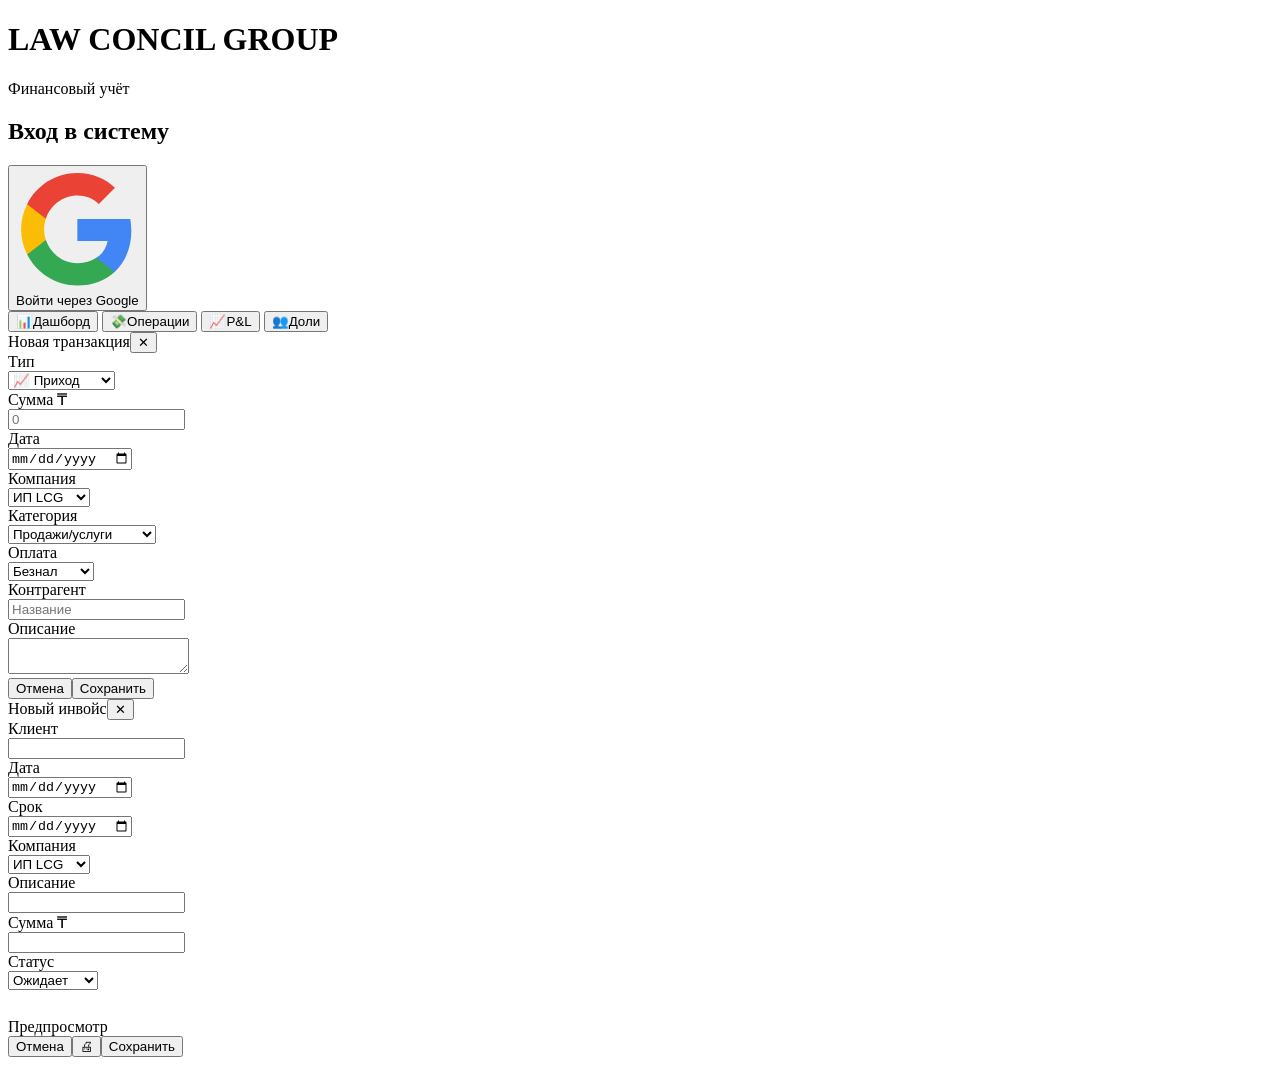
==== commit 44718ebf: "Add files via upload" ====
--- a/index.html
+++ b/index.html
@@ -9,161 +9,12 @@
 <script src="https://www.gstatic.com/firebasejs/10.12.2/firebase-app-compat.js"></script>
 <script src="https://www.gstatic.com/firebasejs/10.12.2/firebase-auth-compat.js"></script>
 <script src="https://www.gstatic.com/firebasejs/10.12.2/firebase-firestore-compat.js"></script>
+<script src="https://cdn.sheetjs.com/xlsx-latest/package/dist/xlsx.full.min.js"></script>
 <link href="https://fonts.googleapis.com/css2?family=Plus+Jakarta+Sans:wght@400;500;600;700;800&display=swap" rel="stylesheet">
-<style>
-[data-theme="light"]{--bg:#f4f6f9;--card:#fff;--card2:#f8fafc;--border:#e8ecf1;--accent:#0c6b58;--accent2:#0a5a4a;--accentBg:rgba(12,107,88,.08);--accentBr:rgba(12,107,88,.18);--red:#dc3545;--redBg:rgba(220,53,69,.08);--blue:#2563eb;--gold:#e6a817;--cash:#e67e22;--cashBg:rgba(230,126,34,.08);--text:#1a202c;--sub:#64748b;--muted:#94a3b8;--shadow:0 1px 3px rgba(0,0,0,.06),0 1px 2px rgba(0,0,0,.04);--shadow2:0 4px 12px rgba(0,0,0,.08)}
-[data-theme="dark"]{--bg:#0f1117;--card:#1a1d27;--card2:#1f2330;--border:#2a2f3e;--accent:#34d399;--accent2:#22c990;--accentBg:rgba(52,211,153,.1);--accentBr:rgba(52,211,153,.2);--red:#f87171;--redBg:rgba(248,113,113,.1);--blue:#60a5fa;--gold:#fbbf24;--cash:#fb923c;--cashBg:rgba(251,146,60,.1);--text:#e2e8f0;--sub:#94a3b8;--muted:#4a5568;--shadow:0 1px 3px rgba(0,0,0,.3);--shadow2:0 4px 12px rgba(0,0,0,.4)}
-*{margin:0;padding:0;box-sizing:border-box}
-html{font-size:15px;-webkit-tap-highlight-color:transparent}
-body{background:var(--bg);color:var(--text);font-family:'Plus Jakarta Sans',system-ui,sans-serif;min-height:100dvh;display:flex;flex-direction:column;overflow:hidden}
-.app{display:flex;height:100dvh;overflow:hidden}
-.sidebar{width:240px;background:var(--card);border-right:1px solid var(--border);display:flex;flex-direction:column;flex-shrink:0;z-index:50;transition:transform .25s ease}
-.main{flex:1;overflow-y:auto;display:flex;flex-direction:column;min-width:0;padding-bottom:70px}
-@media(min-width:769px){.main{padding-bottom:0}}
-.logo{padding:20px 20px 16px;border-bottom:1px solid var(--border)}
-.logo h1{font-size:15px;font-weight:800;color:var(--text);letter-spacing:-.3px}
-.logo h1 span{color:var(--accent)}
-.logo p{font-size:10px;color:var(--muted);margin-top:2px;letter-spacing:.5px;text-transform:uppercase}
-.user-bar{display:flex;align-items:center;gap:10px;padding:12px 16px;margin:8px 12px;border-radius:12px;background:var(--card2);border:1px solid var(--border)}
-.user-bar img{width:32px;height:32px;border-radius:50%;border:2px solid var(--accent)}
-.user-bar .uname{flex:1;font-size:12px;font-weight:600;overflow:hidden;text-overflow:ellipsis;white-space:nowrap}
-.user-bar .urole{font-size:9px;color:var(--accent);font-weight:700;text-transform:uppercase;letter-spacing:.5px}
-.user-bar button{background:none;border:1px solid var(--border);border-radius:8px;padding:4px 8px;font-size:10px;color:var(--sub);cursor:pointer;transition:all .15s}
-.user-bar button:hover{border-color:var(--red);color:var(--red)}
-.snav{padding:8px 12px;flex:1;overflow-y:auto}
-.snav-s{font-size:9px;font-weight:700;color:var(--muted);padding:14px 8px 6px;text-transform:uppercase;letter-spacing:.8px}
-.snav-i{display:flex;align-items:center;gap:12px;padding:11px 12px;border-radius:10px;cursor:pointer;font-size:13px;font-weight:500;color:var(--sub);margin-bottom:2px;transition:all .12s}
-.snav-i:hover{background:var(--accentBg);color:var(--text)}
-.snav-i.act{background:var(--accentBg);color:var(--accent);font-weight:700}
-.snav-i .ic{font-size:18px;width:24px;text-align:center}
-.admin-only{display:none}.is-admin .admin-only{display:flex}
-.co-sec{padding:12px;border-top:1px solid var(--border)}
-.co-btn{display:flex;align-items:center;justify-content:space-between;padding:9px 12px;border-radius:10px;cursor:pointer;font-size:12px;font-weight:500;background:var(--card2);border:1px solid var(--border);margin-bottom:4px;transition:all .12s;color:var(--sub)}
-.co-btn:hover{border-color:var(--accent)}
-.co-btn.act{border-color:var(--accent);color:var(--accent);font-weight:700;background:var(--accentBg)}
-.th-btn{display:flex;align-items:center;justify-content:center;gap:8px;padding:10px;margin:8px 12px;border-radius:10px;cursor:pointer;background:var(--card2);border:1px solid var(--border);font-size:12px;font-weight:500;color:var(--sub);transition:all .15s}
-.th-btn:hover{border-color:var(--accent);color:var(--accent)}
-.th-btn svg{width:16px;height:16px;fill:currentColor}
-.topbar{display:flex;align-items:center;justify-content:space-between;padding:14px 20px;border-bottom:1px solid var(--border);background:var(--card);position:sticky;top:0;z-index:10;gap:10px}
-.topbar h2{font-size:16px;font-weight:800;letter-spacing:-.3px;white-space:nowrap}
-.topbar-r{display:flex;align-items:center;gap:8px}
-.hmenu{display:none;background:none;border:none;color:var(--text);font-size:24px;cursor:pointer;padding:2px 6px}
-.btn{padding:8px 16px;border-radius:10px;font-family:inherit;font-size:12px;font-weight:600;cursor:pointer;border:none;transition:all .15s}
-.btn-p{background:var(--accent);color:#fff}.btn-p:hover{background:var(--accent2);transform:translateY(-1px)}
-.btn-o{background:transparent;color:var(--sub);border:1px solid var(--border)}.btn-o:hover{background:var(--card2)}
-.btn-d{background:var(--redBg);color:var(--red);border:1px solid rgba(220,53,69,.15)}.btn-d:hover{opacity:.8}
-.btn-g{background:rgba(230,168,23,.08);color:var(--gold);border:1px solid rgba(230,168,23,.15)}
-.btn-sm{padding:6px 12px;font-size:11px}
-.content{padding:20px}
-.page{display:none}.page.active{display:block}
-.g4{display:grid;grid-template-columns:repeat(4,1fr);gap:14px;margin-bottom:20px}
-.g3{display:grid;grid-template-columns:repeat(3,1fr);gap:14px;margin-bottom:20px}
-.g2{display:grid;grid-template-columns:1fr 1fr;gap:14px;margin-bottom:20px}
-.g21{display:grid;grid-template-columns:5fr 3fr;gap:14px;margin-bottom:20px}
-.card{background:var(--card);border:1px solid var(--border);border-radius:14px;padding:18px;box-shadow:var(--shadow);transition:background .3s,border-color .3s}
-.card-accent{border-top:3px solid var(--accent)}
-.clbl{font-size:11px;font-weight:600;color:var(--muted);text-transform:uppercase;letter-spacing:.5px;margin-bottom:8px}
-.cval{font-size:24px;font-weight:800;line-height:1.1;letter-spacing:-.5px;margin-bottom:4px}
-.cval.lg{font-size:20px}.cval.md{font-size:16px}
-.csub{font-size:11px;color:var(--sub);margin-top:4px}
-.c-g{color:var(--accent)}.c-r{color:var(--red)}.c-b{color:var(--blue)}.c-go{color:var(--gold)}.c-ca{color:var(--cash)}
-.badge{display:inline-block;padding:3px 8px;border-radius:6px;font-size:10px;font-weight:700;letter-spacing:.3px}
-.b-g{background:var(--accentBg);color:var(--accent);border:1px solid var(--accentBr)}
-.b-r{background:var(--redBg);color:var(--red)}
-.b-b{background:rgba(37,99,235,.08);color:var(--blue)}
-.b-go{background:rgba(230,168,23,.08);color:var(--gold)}
-.b-ca{background:var(--cashBg);color:var(--cash)}
-.sec{display:flex;align-items:center;margin:20px 0 12px}
-.sec span{font-size:11px;font-weight:700;color:var(--muted);text-transform:uppercase;letter-spacing:.5px}
-.sec::after{content:'';flex:1;height:1px;background:var(--border);margin-left:12px}
-.tbl{width:100%;border-collapse:collapse;font-size:13px}
-.tbl th{padding:10px 12px;color:var(--muted);font-size:10px;font-weight:700;text-transform:uppercase;letter-spacing:.5px;border-bottom:2px solid var(--border);text-align:left}
-.tbl td{padding:10px 12px;border-bottom:1px solid var(--border);vertical-align:middle}
-.tbl tr:last-child td{border-bottom:none}
-.tbl tr:hover td{background:var(--card2)}
-.tbl .num{text-align:right;font-variant-numeric:tabular-nums;font-weight:600}
-.tbl .tot td{font-weight:700;background:var(--card2);border-top:2px solid var(--border)}
-.pbar{height:6px;background:var(--card2);border-radius:3px;overflow:hidden;margin:4px 0}
-.pbar-f{height:100%;border-radius:3px;transition:width .5s}
-.fg{display:grid;grid-template-columns:1fr 1fr;gap:12px}
-.fi{display:flex;flex-direction:column;gap:4px}
-.fi.full{grid-column:1/-1}
-.fl{font-size:10px;font-weight:700;color:var(--muted);text-transform:uppercase;letter-spacing:.5px}
-.fin,.fsel{background:var(--card2);border:1px solid var(--border);border-radius:10px;padding:11px 14px;font-family:inherit;font-size:13px;color:var(--text);width:100%;outline:none;transition:border-color .15s}
-.fin:focus,.fsel:focus{border-color:var(--accent);box-shadow:0 0 0 3px var(--accentBg)}
-.fsel option{background:var(--card)}
-.fta{background:var(--card2);border:1px solid var(--border);border-radius:10px;padding:11px 14px;font-family:inherit;font-size:13px;color:var(--text);width:100%;resize:vertical;min-height:70px;outline:none}
-.mo{position:fixed;inset:0;background:rgba(0,0,0,.4);z-index:200;display:none;align-items:center;justify-content:center;padding:16px}
-.mo.open{display:flex}
-.mbox{background:var(--card);border-radius:18px;padding:24px;width:520px;max-width:100%;max-height:90dvh;overflow-y:auto;box-shadow:var(--shadow2)}
-.mt{font-size:16px;font-weight:800;margin-bottom:20px;display:flex;justify-content:space-between;align-items:center}
-.mc{cursor:pointer;font-size:20px;background:none;border:none;color:var(--muted);border-radius:8px;padding:4px 8px}
-.mc:hover{color:var(--red)}
-.macts{display:flex;gap:8px;justify-content:flex-end;margin-top:20px;padding-top:16px;border-top:1px solid var(--border)}
-.kpi{display:flex;align-items:center;justify-content:space-between;padding:9px 0;border-bottom:1px solid var(--border);font-size:13px}
-.kpi:last-child{border-bottom:none}
-.kpi-k{color:var(--sub)}
-.mtabs{display:flex;gap:6px;flex-wrap:wrap;margin-bottom:16px}
-.mtab{padding:6px 14px;border-radius:8px;font-size:12px;font-weight:600;cursor:pointer;border:1px solid var(--border);background:var(--card);color:var(--sub);transition:all .12s}
-.mtab:hover{border-color:var(--accent);color:var(--accent)}
-.mtab.act{background:var(--accent);color:#fff;border-color:var(--accent)}
-.tp{display:inline-flex;align-items:center;gap:4px;padding:4px 10px;border-radius:8px;font-size:11px;font-weight:700}
-.tp-i{background:var(--accentBg);color:var(--accent)}.tp-e{background:var(--redBg);color:var(--red)}.tp-c{background:var(--cashBg);color:var(--cash)}
-.fblock{background:var(--card);border:1px solid var(--border);border-radius:14px;padding:18px;display:flex;flex-direction:column;gap:12px;box-shadow:var(--shadow)}
-.fpct{font-size:32px;font-weight:800;letter-spacing:-1px}
-.alert{padding:14px 18px;border-radius:12px;font-size:12px;font-weight:500;line-height:1.5;margin-bottom:10px}
-.a-ok{background:var(--accentBg);border:1px solid var(--accentBr);color:var(--accent)}
-.a-w{background:rgba(230,168,23,.06);border:1px solid rgba(230,168,23,.12);color:var(--gold)}
-.a-d{background:var(--redBg);border:1px solid rgba(220,53,69,.12);color:var(--red)}
-.a-i{background:rgba(37,99,235,.06);border:1px solid rgba(37,99,235,.12);color:var(--blue)}
-.empty{text-align:center;padding:40px 20px;color:var(--muted)}
-.empty-ico{font-size:32px;margin-bottom:8px;opacity:.5}
-.plg{display:grid;grid-template-columns:repeat(4,1fr);gap:8px}
-.plc{background:var(--card2);border:1px solid var(--border);border-radius:10px;padding:10px}
-.plc .pm{font-size:10px;color:var(--muted);margin-bottom:4px;font-weight:600}
-.inv-prev{background:#fff;color:#1a202c;padding:24px;border-radius:12px;font-size:12px}
-.inv-tbl{width:100%;border-collapse:collapse;margin-bottom:12px}
-.inv-tbl th{background:#1a202c;color:#fff;padding:8px 10px;text-align:left;font-size:10px;font-weight:700}
-.inv-tbl td{padding:8px 10px;border-bottom:1px solid #eee}
-.auth{position:fixed;inset:0;background:var(--bg);z-index:9999;display:flex;align-items:center;justify-content:center}
-.auth.hide{display:none}
-.auth-box{background:var(--card);border:1px solid var(--border);border-radius:20px;padding:40px 36px;width:400px;max-width:90vw;text-align:center;box-shadow:var(--shadow2)}
-.auth-box h1{font-size:18px;font-weight:800;margin-bottom:4px}
-.auth-box h1 span{color:var(--accent)}
-.auth-box p{font-size:10px;color:var(--muted);letter-spacing:.5px;text-transform:uppercase;margin-bottom:32px}
-.auth-box h2{font-size:14px;font-weight:700;margin-bottom:20px}
-.gbtn{background:#fff;color:#333;font-family:inherit;font-size:14px;font-weight:600;border:2px solid #e2e8f0;border-radius:12px;padding:14px;width:100%;cursor:pointer;transition:all .2s;display:flex;align-items:center;justify-content:center;gap:12px}
-.gbtn:hover{border-color:#cbd5e1;transform:translateY(-1px);box-shadow:var(--shadow2)}
-.gbtn svg{width:22px;height:22px}
-.auth-err{color:var(--red);font-size:11px;margin-top:12px;font-weight:600}
-.auth-load{font-size:11px;color:var(--sub);margin-top:12px}
-.bnav{display:none;position:fixed;bottom:0;left:0;right:0;background:var(--card);border-top:1px solid var(--border);z-index:30;padding:6px 0 env(safe-area-inset-bottom,0);box-shadow:0 -2px 10px rgba(0,0,0,.06)}
-.bnav-inner{display:flex;justify-content:space-around;align-items:center}
-.bnav-i{display:flex;flex-direction:column;align-items:center;gap:2px;padding:6px 12px;cursor:pointer;font-size:9px;font-weight:600;color:var(--muted);transition:color .12s;border:none;background:none}
-.bnav-i.act{color:var(--accent)}
-.bnav-i .bi{font-size:20px}
-.sov{display:none;position:fixed;inset:0;background:rgba(0,0,0,.4);z-index:40}
-.sov.show{display:block}
-::-webkit-scrollbar{width:4px}::-webkit-scrollbar-thumb{background:var(--border);border-radius:2px}
-@media(max-width:768px){
-  .sidebar{position:fixed;left:0;top:0;bottom:0;width:280px;transform:translateX(-100%);box-shadow:var(--shadow2)}
-  .sidebar.open{transform:translateX(0)}
-  .hmenu{display:block}
-  .bnav{display:block}
-  .main{padding-bottom:80px}
-  .g4{grid-template-columns:1fr 1fr}.g3,.g2{grid-template-columns:1fr}
-  .g21{grid-template-columns:1fr}
-  .plg{grid-template-columns:repeat(3,1fr)}
-  .fg{grid-template-columns:1fr}
-  .content{padding:14px}
-  .topbar{padding:12px 16px}
-  .cval{font-size:20px}.cval.lg{font-size:16px}
-  .tbl .hm{display:none}
-}
-@media(max-width:380px){.g4{grid-template-columns:1fr}.plg{grid-template-columns:1fr 1fr}.card{padding:14px}}
-</style>
+<link rel="stylesheet" href="style.css">
 </head>
 <body>
+
 <div class="auth" id="auth"><div class="auth-box">
   <h1>LAW CONCIL <span>GROUP</span></h1>
   <p>Финансовый учёт</p>
@@ -172,7 +23,9 @@
   <div class="auth-err" id="aerr"></div>
   <div class="auth-load" id="aload" style="display:none">Подключение...</div>
 </div></div>
+
 <div class="sov" id="sov" onclick="tSide()"></div>
+
 <div class="app" id="app" style="display:none">
 <div class="sidebar" id="side">
   <div class="logo"><h1>LAW CONCIL <span>GROUP</span></h1><p>Финансовый учёт</p></div>
@@ -183,8 +36,9 @@
     <div class="snav-i" onclick="go('tx',this)"><span class="ic">💸</span>Транзакции</div>
     <div class="snav-i" onclick="go('inv',this)"><span class="ic">📄</span>Инвойсы</div>
     <div class="snav-s">Аналитика</div>
-    <div class="snav-i" onclick="go('pnl',this)"><span class="ic">📈</span>P&L</div>
+    <div class="snav-i" onclick="go('pnl',this)"><span class="ic">📈</span>P&amp;L</div>
     <div class="snav-i" onclick="go('plan',this)"><span class="ic">🎯</span>План/Факт</div>
+    <div class="snav-i" onclick="go('activity',this)"><span class="ic">🏦</span>Деятельность</div>
     <div class="snav-i" onclick="go('found',this)"><span class="ic">👥</span>Руководители</div>
     <div class="snav-s admin-only">Админ</div>
     <div class="snav-i admin-only" onclick="go('set',this)"><span class="ic">⚙️</span>Настройки</div>
@@ -199,95 +53,95 @@
 <div class="main">
   <div class="topbar"><button class="hmenu" onclick="tSide()">☰</button><h2 id="pt">Дашборд</h2><div class="topbar-r"><select class="fsel" style="width:auto;padding:6px 10px;font-size:11px" id="yr" onchange="R()"><option value="2026">2026</option><option value="2025">2025</option><option value="all">Все</option></select><button class="btn btn-p btn-sm admin-only" onclick="openM('tx')">+ Добавить</button></div></div>
   <div class="content">
+
+    <!-- Dashboard -->
     <div class="page active" id="p-dashboard"><div class="g4" id="dk"></div><div class="g21"><div class="card"><div class="sec"><span>Последние</span></div><div id="dr"></div></div><div class="card"><div class="sec"><span>Расходы</span></div><div id="dc"></div></div></div><div id="da"></div></div>
+
+    <!-- Transactions -->
     <div class="page" id="p-tx"><div class="mtabs" id="tt"></div><div class="card" style="margin-bottom:12px" id="ts"></div><div class="card"><div style="display:flex;justify-content:space-between;align-items:center;margin-bottom:14px;gap:8px;flex-wrap:wrap"><div style="display:flex;gap:6px"><button class="btn btn-o btn-sm" onclick="fTx('all')" id="f-all" style="border-color:var(--accent);color:var(--accent)">Все</button><button class="btn btn-o btn-sm" onclick="fTx('income')" id="f-income">Приход</button><button class="btn btn-o btn-sm" onclick="fTx('expense')" id="f-expense">Расход</button><button class="btn btn-o btn-sm" onclick="fTx('cash')" id="f-cash">💵 Нал</button></div><input class="fin" style="width:160px;padding:7px 12px;font-size:12px" placeholder="Поиск..." oninput="txS=this.value;rTx()"></div><div id="ttbl"></div></div></div>
+
+    <!-- Invoices -->
     <div class="page" id="p-inv"><div class="g3" id="ik"></div><div class="card"><div style="display:flex;justify-content:space-between;align-items:center;margin-bottom:14px"><span style="font-size:11px;font-weight:700;color:var(--muted);text-transform:uppercase;letter-spacing:.5px">Инвойсы</span><button class="btn btn-g btn-sm admin-only" onclick="openM('inv')">+ Инвойс</button></div><div id="it"></div></div></div>
+
+    <!-- P&L -->
     <div class="page" id="p-pnl"><div class="g2" id="pm"></div><div id="pc"></div></div>
-    <div class="page" id="p-plan"><div class="alert a-i" style="margin-bottom:14px">План вводится админом. Факт — автоматически.</div><div class="card admin-only" style="margin-bottom:14px"><div style="font-size:12px;font-weight:700;margin-bottom:12px">Плановая выручка (₸)</div><div class="plg" id="pli"></div></div><div class="card"><div class="sec"><span>План vs Факт</span></div><div id="plt"></div></div></div>
-    <div class="page" id="p-found"><div class="card" style="margin-bottom:14px;border-left:4px solid var(--accent)"><div style="display:flex;justify-content:space-between;align-items:center;flex-wrap:wrap;gap:10px"><div><div class="clbl">ЧП к распределению</div><div class="cval c-g" id="fb">0 ₸</div></div><div style="text-align:right"><div class="clbl">Доли</div><div style="font-size:15px;font-weight:800">80% / 20%</div></div></div></div><div class="g2" id="fc"></div><div class="card"><div class="sec"><span>Детализация</span></div><div id="fd"></div></div></div>
-    <div class="page" id="p-set"><div class="g2"><div class="card"><div class="clbl" style="margin-bottom:14px">Настройки</div><div class="fi" style="margin-bottom:10px"><div class="fl">Налог ИП %</div><input class="fin" id="s-tip" type="number" value="10" onchange="saveSt()"></div><div class="fi" style="margin-bottom:10px"><div class="fl">Налог ТОО %</div><input class="fin" id="s-ttoo" type="number" value="20" onchange="saveSt()"></div><div class="fi" style="margin-bottom:10px"><div class="fl">Ербол %</div><input class="fin" id="s-erb" type="number" value="80" onchange="saveSt()"></div><div class="fi" style="margin-bottom:10px"><div class="fl">Рамадан %</div><input class="fin" id="s-ram" type="number" value="20" onchange="saveSt()"></div><div class="fi"><div class="fl">Реквизиты</div><textarea class="fta" id="s-req" onchange="saveSt()">ИП Law Council Group&#10;БИН: 950201351877&#10;Банк: АО «Народный Банк Казахстана»&#10;ИИК: KZ67601A871013529951</textarea></div></div><div class="card"><div class="clbl" style="margin-bottom:14px">Данные</div><button class="btn btn-o" style="width:100%;margin-bottom:8px" onclick="expJ()">⬇ Экспорт</button><button class="btn btn-o" style="width:100%;margin-bottom:8px" onclick="document.getElementById('impf').click()">⬆ Импорт</button><input type="file" id="impf" accept=".json" style="display:none" onchange="impJ(event)"><div style="height:1px;background:var(--border);margin:14px 0"></div><button class="btn btn-d" style="width:100%" onclick="clrAll()">🗑 Очистить всё</button></div></div></div>
+
+    <!-- Plan -->
+    <div class="page" id="p-plan"><div class="card admin-only" style="margin-bottom:14px"><div style="font-size:12px;font-weight:700;margin-bottom:12px">Плановая выручка (₸)</div><div class="plg" id="pli"></div></div><div class="card"><div class="sec"><span>План vs Факт</span></div><div id="plt"></div></div></div>
+
+    <!-- Activity — Block 2 -->
+    <div class="page" id="p-activity">
+      <div class="mtabs" id="act-tabs"></div>
+      <div class="g3" id="act-kpi"></div>
+      <div class="card" id="act-content"></div>
+    </div>
+
+    <!-- Founders — Block 1 -->
+    <div class="page" id="p-found">
+      <div class="mtabs" style="margin-bottom:16px" id="f-tabs"></div>
+      <div class="g4" id="f-kpi"></div>
+      <div class="g2" id="f-plan"></div>
+      <div class="g2" id="f-detail"></div>
+      <div class="card"><div class="sec"><span>Детализация по компаниям</span></div><div id="f-table"></div></div>
+    </div>
+
+    <!-- Settings — Block 3 -->
+    <div class="page" id="p-set">
+      <div class="g2">
+        <div class="card">
+          <div class="clbl" style="margin-bottom:14px">Настройки</div>
+          <div class="fi" style="margin-bottom:10px"><div class="fl">Налог ИП %</div><input class="fin" id="s-tip" type="number" value="10" onchange="saveSt()"></div>
+          <div class="fi" style="margin-bottom:10px"><div class="fl">Налог ТОО %</div><input class="fin" id="s-ttoo" type="number" value="20" onchange="saveSt()"></div>
+          <div class="fi" style="margin-bottom:10px"><div class="fl">Ербол %</div><input class="fin" id="s-erb" type="number" value="80" onchange="saveSt()"></div>
+          <div class="fi" style="margin-bottom:10px"><div class="fl">Рамадан %</div><input class="fin" id="s-ram" type="number" value="20" onchange="saveSt()"></div>
+          <div class="fi"><div class="fl">Реквизиты</div><textarea class="fta" id="s-req" onchange="saveSt()">ИП Law Council Group&#10;БИН: 950201351877&#10;Банк: АО «Народный Банк Казахстана»&#10;ИИК: KZ67601A871013529951</textarea></div>
+        </div>
+        <div class="card">
+          <div class="clbl" style="margin-bottom:14px">Данные</div>
+          <button class="btn btn-o" style="width:100%;margin-bottom:8px" onclick="expJ()">⬇ Экспорт</button>
+          <button class="btn btn-o" style="width:100%;margin-bottom:8px" onclick="document.getElementById('impf').click()">⬆ Импорт JSON</button>
+          <input type="file" id="impf" accept=".json" style="display:none" onchange="impJ(event)">
+          <input type="file" id="xlsxf" accept=".xlsx,.xls" style="display:none" onchange="importFromExcel(event)">
+          <button class="btn btn-o" style="width:100%;margin-bottom:8px" onclick="document.getElementById('xlsxf').click()">⬆ Импорт Excel</button>
+          <input class="fin" id="gs-url" style="width:100%;margin:8px 0" placeholder="URL Google Sheets (доступен для просмотра)" value="">
+          <button class="btn btn-o" style="width:100%;margin-bottom:8px" onclick="importFromGoogleSheets()">⬆ Импорт Google Sheets</button>
+          <div style="font-size:11px;color:var(--muted);line-height:1.3">Формат: date,type,amount,company,category,payment,counterparty,desc (или русские аналоги). При расходах amount может быть отрицательным, либо type='expense'.</div>
+          <div style="height:1px;background:var(--border);margin:14px 0"></div>
+          <button class="btn btn-d" style="width:100%" onclick="clrAll()">🗑 Очистить всё</button>
+        </div>
+      </div>
+      <div class="card" style="margin-top:14px">
+        <div class="clbl" style="margin-bottom:14px">Интеграция 1С <span class="badge b-r" id="sync-status" style="margin-left:8px">Не подключено</span></div>
+        <div class="fi" style="margin-bottom:10px"><div class="fl">URL OData сервиса</div><input class="fin" id="s-1c-url" placeholder="https://server/base/odata/standard.odata" onchange="saveSt()"></div>
+        <div class="fi" style="margin-bottom:10px"><div class="fl">Логин 1С</div><input class="fin" id="s-1c-user" placeholder="admin" onchange="saveSt()"></div>
+        <div class="fi" style="margin-bottom:10px"><div class="fl">Пароль 1С</div><input class="fin" type="password" id="s-1c-pass" placeholder="••••••" onchange="saveSt()"></div>
+        <div class="fi" style="margin-bottom:14px"><div class="fl">Интервал синхронизации (мин)</div><input class="fin" type="number" id="s-1c-interval" value="15" min="5" max="60" onchange="saveSt()"></div>
+        <div style="display:flex;gap:8px;margin-bottom:14px">
+          <button class="btn btn-p" style="flex:1" onclick="toggle1cSync()">Включить</button>
+          <button class="btn btn-o" style="flex:1" onclick="test1cConnection()">🔗 Тест</button>
+          <button class="btn btn-g" style="flex:1" onclick="manualSync1c()">🔄 Синхр.</button>
+        </div>
+        <div class="sec"><span>Лог синхронизации</span></div>
+        <div id="sync-log" style="max-height:200px;overflow-y:auto"></div>
+      </div>
+    </div>
+
   </div>
 </div>
 </div>
+
 <div class="bnav" id="bnav"><div class="bnav-inner">
   <button class="bnav-i act" onclick="goB('dashboard',this)"><span class="bi">📊</span>Дашборд</button>
   <button class="bnav-i" onclick="goB('tx',this)"><span class="bi">💸</span>Операции</button>
   <button class="bnav-i admin-only" onclick="openM('tx')" style="display:none"><span class="bi" style="font-size:28px;background:var(--accent);color:#fff;border-radius:50%;width:44px;height:44px;display:flex;align-items:center;justify-content:center;margin-top:-16px">+</span></button>
-  <button class="bnav-i" onclick="goB('pnl',this)"><span class="bi">📈</span>P&L</button>
+  <button class="bnav-i" onclick="goB('pnl',this)"><span class="bi">📈</span>P&amp;L</button>
   <button class="bnav-i" onclick="goB('found',this)"><span class="bi">👥</span>Доли</button>
 </div></div>
-<div class="mo" id="m-tx"><div class="mbox"><div class="mt"><span id="mtxt">Новая транзакция</span><button class="mc" onclick="closeM('tx')">✕</button></div><input type="hidden" id="txei"><div class="fg"><div class="fi"><div class="fl">Тип</div><select class="fsel" id="txty"><option value="income">📈 Приход</option><option value="expense">📉 Расход</option><option value="cash">💵 Наличные</option></select></div><div class="fi"><div class="fl">Сумма ₸</div><input class="fin" type="number" id="txam" placeholder="0"></div><div class="fi"><div class="fl">Дата</div><input class="fin" type="date" id="txdt"></div><div class="fi"><div class="fl">Компания</div><select class="fsel" id="txco"><option value="ИП LCG">ИП LCG</option><option value="ТОО LCG">ТОО LCG</option></select></div><div class="fi"><div class="fl">Категория</div><select class="fsel" id="txca"><option>Продажи/услуги</option><option>ФОТ Зарплата</option><option>ФОТ Налоги</option><option>Аренда</option><option>Аренда юр. адреса</option><option>Комиссия/страховка</option><option>Услуги</option><option>Реклама</option><option>Депозит</option><option>Прочее</option></select></div><div class="fi"><div class="fl">Оплата</div><select class="fsel" id="txpa"><option value="Безнал">Безнал</option><option value="Наличные">Наличные</option><option value="Депозит">Депозит</option></select></div><div class="fi full"><div class="fl">Контрагент</div><input class="fin" id="txcp" placeholder="Название"></div><div class="fi full"><div class="fl">Описание</div><textarea class="fta" id="txde"></textarea></div></div><div class="macts"><button class="btn btn-o" onclick="closeM('tx')">Отмена</button><button class="btn btn-p" onclick="saveTx()">Сохранить</button></div></div></div>
+
+<div class="mo" id="m-tx"><div class="mbox"><div class="mt"><span id="mtxt">Новая транзакция</span><button class="mc" onclick="closeM('tx')">✕</button></div><input type="hidden" id="txei"><div class="fg"><div class="fi"><div class="fl">Тип</div><select class="fsel" id="txty"><option value="income">📈 Приход</option><option value="expense">📉 Расход</option><option value="cash">💵 Наличные</option></select></div><div class="fi"><div class="fl">Сумма ₸</div><input class="fin" type="number" id="txam" placeholder="0"></div><div class="fi"><div class="fl">Дата</div><input class="fin" type="date" id="txdt"></div><div class="fi"><div class="fl">Компания</div><select class="fsel" id="txco"><option value="ИП LCG">ИП LCG</option><option value="ТОО LCG">ТОО LCG</option></select></div><div class="fi"><div class="fl">Категория</div><select class="fsel" id="txca"><option>Продажи/услуги</option><option>ФОТ Зарплата</option><option>ФОТ Налоги</option><option>Аренда</option><option>Аренда юр. адреса</option><option>Комиссия/страховка</option><option>Услуги</option><option>Реклама</option><option>Депозит</option><option>Налог (ИПН/КПН)</option><option>Страховка</option><option>Инвестиции</option><option>Оборудование</option><option>Прочее</option></select></div><div class="fi"><div class="fl">Оплата</div><select class="fsel" id="txpa"><option value="Безнал">Безнал</option><option value="Наличные">Наличные</option><option value="Депозит">Депозит</option></select></div><div class="fi full"><div class="fl">Контрагент</div><input class="fin" id="txcp" placeholder="Название"></div><div class="fi full"><div class="fl">Описание</div><textarea class="fta" id="txde"></textarea></div></div><div class="macts"><button class="btn btn-o" onclick="closeM('tx')">Отмена</button><button class="btn btn-p" onclick="saveTx()">Сохранить</button></div></div></div>
+
 <div class="mo" id="m-inv"><div class="mbox" style="max-width:560px"><div class="mt"><span>Новый инвойс</span><button class="mc" onclick="closeM('inv')">✕</button></div><div class="fg"><div class="fi"><div class="fl">Клиент</div><input class="fin" id="ivcl"></div><div class="fi"><div class="fl">Дата</div><input class="fin" type="date" id="ivdt"></div><div class="fi"><div class="fl">Срок</div><input class="fin" type="date" id="ivdu"></div><div class="fi"><div class="fl">Компания</div><select class="fsel" id="ivco"><option value="ИП LCG">ИП LCG</option><option value="ТОО LCG">ТОО LCG</option></select></div><div class="fi full"><div class="fl">Описание</div><input class="fin" id="ivde"></div><div class="fi"><div class="fl">Сумма ₸</div><input class="fin" type="number" id="ivam" oninput="pInv()"></div><div class="fi"><div class="fl">Статус</div><select class="fsel" id="ivst"><option value="pending">Ожидает</option><option value="paid">Оплачен</option><option value="overdue">Просрочен</option></select></div></div><div style="margin-top:14px;border-top:1px solid var(--border);padding-top:14px"><div class="clbl">Предпросмотр</div><div class="inv-prev" id="ivp"></div></div><div class="macts"><button class="btn btn-o" onclick="closeM('inv')">Отмена</button><button class="btn btn-g" onclick="prInv()">🖨</button><button class="btn btn-p" onclick="saveInv()">Сохранить</button></div></div></div>
-<script>
-firebase.initializeApp({apiKey:"AIzaSyAL8gRZ-oounVS9Z99xQrVFY5zyX3hG3KM",authDomain:"lsg-finance-22fe5.firebaseapp.com",projectId:"lsg-finance-22fe5",storageBucket:"lsg-finance-22fe5.firebasestorage.app",messagingSenderId:"823017672920",appId:"1:823017672920:web:a57b314f2ebff4d70107ad"});
-const au=firebase.auth(),db=firebase.firestore(),DOC=db.collection('lcg-finance').doc('shared-data'),ADM='batyrkhandt@gmail.com';
-let S={transactions:[],invoices:[],plans:{},settings:{taxIP:10,taxTOO:20,erbol:80,ramadan:20,requisites:''},currentCompany:'ИП LCG',theme:'light'},txF='all',txS='',edId=null,curU=null,isA=false,sav=false;
-au.setPersistence(firebase.auth.Auth.Persistence.LOCAL);
-async function save(){if(sav||!isA)return;sav=true;try{await DOC.set({transactions:S.transactions,invoices:S.invoices,plans:S.plans,settings:S.settings,t:firebase.firestore.FieldValue.serverTimestamp(),by:curU?.displayName||'?'})}catch(e){console.error(e)}sav=false}
-async function loadDB(){try{const d=await DOC.get();if(d.exists){const v=d.data();if(v.transactions)S.transactions=v.transactions;if(v.invoices)S.invoices=v.invoices;if(v.plans)S.plans=v.plans;if(v.settings)S.settings={...S.settings,...v.settings}}}catch(e){console.error(e)}}
-function startSync(){DOC.onSnapshot(d=>{if(!d.exists||sav)return;const v=d.data();if(v.transactions)S.transactions=v.transactions;if(v.invoices)S.invoices=v.invoices;if(v.plans)S.plans=v.plans;if(v.settings)S.settings={...S.settings,...v.settings};ldUI();R()},e=>console.error(e))}
-function tTheme(){S.theme=S.theme==='dark'?'light':'dark';aTheme();try{localStorage.setItem('lcg-th',S.theme)}catch(e){}}
-function aTheme(){document.documentElement.setAttribute('data-theme',S.theme);const l=S.theme==='light';document.getElementById('is').style.display=l?'block':'none';document.getElementById('im').style.display=l?'none':'block';document.getElementById('thl').textContent=l?'Тёмная тема':'Светлая тема';document.querySelector('meta[name="theme-color"]').content=l?'#ffffff':'#0f1117'}
-async function gSignIn(){document.getElementById('aerr').textContent='';document.getElementById('aload').style.display='block';try{await au.signInWithPopup(new firebase.auth.GoogleAuthProvider())}catch(e){document.getElementById('aload').style.display='none';document.getElementById('aerr').textContent=e.code==='auth/popup-closed-by-user'?'Окно закрыто':'Ошибка: '+e.message}}
-function gOut(){if(confirm('Выйти?'))au.signOut()}
-au.onAuthStateChanged(async u=>{if(u){curU=u;isA=u.email===ADM;document.getElementById('auth').classList.add('hide');document.getElementById('app').style.display='flex';document.getElementById('bnav').style.display='block';document.getElementById('uname').textContent=u.displayName||u.email;document.getElementById('urole').textContent=isA?'Админ':'Просмотр';if(u.photoURL){document.getElementById('uimg').src=u.photoURL;document.getElementById('uimg').style.display='block';document.getElementById('uico').style.display='none'}if(isA)document.getElementById('app').classList.add('is-admin');else document.getElementById('app').classList.remove('is-admin');await loadDB();ldUI();R();startSync()}else{curU=null;isA=false;document.getElementById('app').style.display='none';document.getElementById('bnav').style.display='none';document.getElementById('auth').classList.remove('hide');document.getElementById('aload').style.display='none';document.getElementById('app').classList.remove('is-admin')}});
-const fm=n=>Math.round(n).toLocaleString('ru-RU')+' ₸',fn=n=>Math.round(n).toLocaleString('ru-RU'),td=()=>new Date().toISOString().split('T')[0],uid=()=>Date.now().toString(36)+Math.random().toString(36).slice(2),MN=['Янв','Фев','Мар','Апр','Май','Июн','Июл','Авг','Сен','Окт','Ноя','Дек'],MF=['Январь','Февраль','Март','Апрель','Май','Июнь','Июль','Август','Сентябрь','Октябрь','Ноябрь','Декабрь'];
-function ldUI(){const e=id=>document.getElementById(id);if(e('s-tip'))e('s-tip').value=S.settings.taxIP;if(e('s-ttoo'))e('s-ttoo').value=S.settings.taxTOO;if(e('s-erb'))e('s-erb').value=S.settings.erbol;if(e('s-ram'))e('s-ram').value=S.settings.ramadan;if(e('s-req'))e('s-req').value=S.settings.requisites}
-function fTxs(){let t=S.transactions;const y=document.getElementById('yr').value;if(y!=='all')t=t.filter(x=>x.date&&x.date.startsWith(y));if(S.currentCompany!=='Все')t=t.filter(x=>x.company===S.currentCompany);return t}
-function calcP(txs){const i=txs.filter(t=>t.type==='income').reduce((s,t)=>s+t.amount,0),e=txs.filter(t=>t.type==='expense').reduce((s,t)=>s+t.amount,0),c=txs.filter(t=>t.type==='cash').reduce((s,t)=>s+t.amount,0),eb=i-e,r=(S.currentCompany==='ТОО LCG'?S.settings.taxTOO:S.settings.taxIP)/100,tx=eb>0?eb*r:0;return{i,e,c,eb,tx,n:eb-tx,total:i+c}}
-function eC(txs){const m={};txs.filter(t=>t.type==='expense').forEach(t=>{m[t.category]=(m[t.category]||0)+t.amount});return m}
-function go(p,el){document.querySelectorAll('.snav-i').forEach(i=>i.classList.remove('act'));document.querySelectorAll('.page').forEach(x=>x.classList.remove('active'));if(el)el.classList.add('act');document.getElementById('p-'+p).classList.add('active');const t={dashboard:'Дашборд',tx:'Транзакции',inv:'Инвойсы',pnl:'P&L',plan:'План/Факт',found:'Руководители',set:'Настройки'};document.getElementById('pt').textContent=t[p]||p;if(window.innerWidth<769){document.getElementById('side').classList.remove('open');document.getElementById('sov').classList.remove('show')}R()}
-function goB(p,el){document.querySelectorAll('.bnav-i').forEach(i=>i.classList.remove('act'));if(el)el.classList.add('act');document.querySelectorAll('.snav-i').forEach(i=>i.classList.remove('act'));document.querySelectorAll('.page').forEach(x=>x.classList.remove('active'));document.getElementById('p-'+p).classList.add('active');const t={dashboard:'Дашборд',tx:'Транзакции',pnl:'P&L',found:'Руководители'};document.getElementById('pt').textContent=t[p]||p;R()}
-function setCo(c){S.currentCompany=c;document.querySelectorAll('.co-btn').forEach(b=>b.classList.remove('act'));document.getElementById({'ИП LCG':'co-ip','ТОО LCG':'co-too','Все':'co-all'}[c]).classList.add('act');R()}
-function tSide(){document.getElementById('side').classList.toggle('open');document.getElementById('sov').classList.toggle('show')}
-function openM(id){if(!isA){alert('Только админ');return}if(id==='tx'){document.getElementById('txdt').value=td();document.getElementById('txco').value=S.currentCompany==='Все'?'ИП LCG':S.currentCompany;if(!edId){document.getElementById('mtxt').textContent='Новая транзакция';document.getElementById('txei').value='';document.getElementById('txam').value='';document.getElementById('txcp').value='';document.getElementById('txde').value='';document.getElementById('txty').value='income'}}if(id==='inv'){document.getElementById('ivdt').value=td();const d=new Date();d.setDate(d.getDate()+14);document.getElementById('ivdu').value=d.toISOString().split('T')[0];pInv()}document.getElementById('m-'+id).classList.add('open')}
-function closeM(id){document.getElementById('m-'+id).classList.remove('open');edId=null}
-function saveTx(){if(!isA)return;const id=document.getElementById('txei').value||uid(),tx={id,type:document.getElementById('txty').value,amount:+document.getElementById('txam').value,date:document.getElementById('txdt').value,company:document.getElementById('txco').value,category:document.getElementById('txca').value,payment:document.getElementById('txpa').value,counterparty:document.getElementById('txcp').value,desc:document.getElementById('txde').value,createdAt:Date.now()};if(!tx.amount){alert('Сумма');return}const i=S.transactions.findIndex(t=>t.id===id);if(i>=0)S.transactions[i]=tx;else S.transactions.unshift(tx);save();closeM('tx');R()}
-function editTx(id){if(!isA)return;const t=S.transactions.find(x=>x.id===id);if(!t)return;edId=id;document.getElementById('mtxt').textContent='Редактировать';document.getElementById('txei').value=id;document.getElementById('txty').value=t.type;document.getElementById('txam').value=t.amount;document.getElementById('txdt').value=t.date;document.getElementById('txco').value=t.company;document.getElementById('txca').value=t.category;document.getElementById('txpa').value=t.payment||'Безнал';document.getElementById('txcp').value=t.counterparty||'';document.getElementById('txde').value=t.desc||'';openM('tx')}
-function delTx(id){if(!isA||!confirm('Удалить?'))return;S.transactions=S.transactions.filter(t=>t.id!==id);save();R()}
-function fTx(f){txF=f;['all','income','expense','cash'].forEach(x=>{const b=document.getElementById('f-'+x);if(b){b.style.borderColor=x===f?'var(--accent)':'';b.style.color=x===f?'var(--accent)':''}});rTx()}
-let ivC=1000;
-function saveInv(){if(!isA)return;const inv={id:uid(),num:'INV-'+(++ivC),client:document.getElementById('ivcl').value,date:document.getElementById('ivdt').value,due:document.getElementById('ivdu').value,company:document.getElementById('ivco').value,desc:document.getElementById('ivde').value,amount:+document.getElementById('ivam').value,status:document.getElementById('ivst').value};if(!inv.amount||!inv.client){alert('Заполните');return}S.invoices.unshift(inv);if(inv.status==='paid')S.transactions.unshift({id:uid(),type:'income',amount:inv.amount,date:inv.date,company:inv.company,category:'Продажи/услуги',payment:'Безнал',counterparty:inv.client,desc:'Инвойс '+inv.num,createdAt:Date.now()});save();closeM('inv');R()}
-function markP(id){if(!isA)return;const i=S.invoices.find(x=>x.id===id);if(!i||i.status==='paid')return;i.status='paid';S.transactions.unshift({id:uid(),type:'income',amount:i.amount,date:td(),company:i.company,category:'Продажи/услуги',payment:'Безнал',counterparty:i.client,desc:'Инвойс '+i.num+' оплачен',createdAt:Date.now()});save();R()}
-function delInv(id){if(!isA||!confirm('Удалить?'))return;S.invoices=S.invoices.filter(i=>i.id!==id);save();R()}
-function pInv(){const c=document.getElementById('ivcl').value||'—',d=document.getElementById('ivde').value||'—',a=+document.getElementById('ivam').value||0;document.getElementById('ivp').innerHTML=`<div style="font-size:18px;font-weight:800;margin-bottom:8px">СЧЁТ</div><table class="inv-tbl"><thead><tr><th>#</th><th>Описание</th><th>Сумма</th></tr></thead><tbody><tr><td>1</td><td>${d}</td><td>${fn(a)} ₸</td></tr></tbody></table><div style="text-align:right;font-size:16px;font-weight:800">ИТОГО: ${fn(a)} ₸</div>`}
-function prInv(){const h=document.getElementById('ivp').innerHTML;const w=window.open('');w.document.write('<html><head><style>body{font-family:sans-serif;padding:40px}table{width:100%;border-collapse:collapse}th{background:#1a202c;color:#fff;padding:8px}td{padding:8px;border-bottom:1px solid #eee}</style></head><body>'+h+'</body></html>');w.print()}
-function saveSt(){if(!isA)return;S.settings.taxIP=+document.getElementById('s-tip').value;S.settings.taxTOO=+document.getElementById('s-ttoo').value;S.settings.erbol=+document.getElementById('s-erb').value;S.settings.ramadan=+document.getElementById('s-ram').value;S.settings.requisites=document.getElementById('s-req').value;save();R()}
-function expJ(){const b=new Blob([JSON.stringify(S,null,2)],{type:'application/json'});const a=document.createElement('a');a.href=URL.createObjectURL(b);a.download='lcg_'+td()+'.json';a.click()}
-function impJ(e){if(!isA)return;const f=e.target.files[0];if(!f)return;const r=new FileReader();r.onload=ev=>{try{const d=JSON.parse(ev.target.result);S={...S,...d};save();ldUI();R();alert('OK!')}catch(err){alert('Ошибка')}};r.readAsText(f)}
-function clrAll(){if(!isA||!confirm('Удалить ВСЕ?'))return;S.transactions=[];S.invoices=[];S.plans={};save();R()}
-function R(){rD();rTx();rI();rPL();rPlan();rF()}
-function rD(){const t=fTxs(),p=calcP(t),re=p.i>0?(p.n/p.i*100).toFixed(1):0;
-document.getElementById('dk').innerHTML=`<div class="card card-accent"><div class="clbl">Выручка</div><div class="cval c-g">${fm(p.i)}</div><div class="csub">${t.filter(x=>x.type==='income').length} приходов</div></div><div class="card" style="border-top:3px solid var(--red)"><div class="clbl">Расходы</div><div class="cval c-r">${fm(p.e)}</div><div class="csub">${t.filter(x=>x.type==='expense').length} платежей</div></div><div class="card" style="border-top:3px solid var(--blue)"><div class="clbl">Чистая прибыль</div><div class="cval ${p.n>=0?'c-g':'c-r'}">${fm(p.n)}</div><div class="csub">Рент. <span class="badge ${p.n>=0?'b-g':'b-r'}">${re}%</span></div></div><div class="card" style="border-top:3px solid var(--cash)"><div class="clbl">💵 Наличные</div><div class="cval c-ca">${fm(p.c)}</div><div class="csub">Без налога</div></div>`;
-const rc=fTxs().sort((a,b)=>(b.date||'').localeCompare(a.date||'')).slice(0,7);
-document.getElementById('dr').innerHTML=rc.length?`<table class="tbl"><thead><tr><th>Дата</th><th>Контр.</th><th class="num">Сумма</th></tr></thead><tbody>${rc.map(x=>`<tr ${isA?`onclick="editTx('${x.id}')"`:''}><td style="font-size:12px">${x.date||'—'}</td><td style="max-width:120px;overflow:hidden;text-overflow:ellipsis;white-space:nowrap">${x.counterparty||x.desc||'—'}</td><td class="num ${x.type==='income'?'c-g':x.type==='cash'?'c-ca':'c-r'}">${x.type==='expense'?'−':'+'} ${fm(x.amount)}</td></tr>`).join('')}</tbody></table>`:'<div class="empty"><div class="empty-ico">💸</div><div>Нет данных</div></div>';
-const cats=eC(t),tot=Object.values(cats).reduce((s,v)=>s+v,0)||1,cc=['var(--red)','var(--gold)','var(--blue)','var(--accent)','var(--cash)','#7c3aed','#0891b2'];
-document.getElementById('dc').innerHTML=Object.entries(cats).sort((a,b)=>b[1]-a[1]).map(([k,v],i)=>`<div style="margin-bottom:10px"><div style="display:flex;justify-content:space-between;font-size:12px;margin-bottom:3px"><span style="font-weight:500">${k}</span><span style="color:${cc[i%cc.length]};font-weight:700">${fm(v)}</span></div><div class="pbar"><div class="pbar-f" style="width:${(v/tot*100)}%;background:${cc[i%cc.length]}"></div></div></div>`).join('')||'<div style="color:var(--muted);font-size:12px;text-align:center;padding:20px">Нет расходов</div>';
-const al=[];if(p.n<0)al.push(`<div class="alert a-d">Убыток: ${fm(Math.abs(p.n))}</div>`);if(p.c>0)al.push(`<div class="alert a-w">💵 Наличные: ${fm(p.c)} — не облагается налогом</div>`);
-document.getElementById('da').innerHTML=al.length?al.join(''):p.i>0?`<div class="alert a-ok">Рентабельность ${re}%</div>`:''}
-function rTx(){const txs=S.transactions.filter(t=>S.currentCompany==='Все'||t.company===S.currentCompany),yr=document.getElementById('yr').value;
-let tab=`<button class="mtab act" onclick="fMo(null,this)">Все</button>`;MN.forEach((m,i)=>{const mn=String(i+1).padStart(2,'0'),k=yr==='all'?`-${mn}-`:`${yr}-${mn}`,c=txs.filter(t=>t.date&&t.date.includes(k)).length;if(c>0)tab+=`<button class="mtab" onclick="fMo('${k}',this)">${m} (${c})</button>`});
-document.getElementById('tt').innerHTML=tab;let list=fTxs();if(window._mo)list=list.filter(t=>t.date&&t.date.includes(window._mo));if(txF==='cash')list=list.filter(t=>t.type==='cash');else if(txF!=='all')list=list.filter(t=>t.type===txF);if(txS)list=list.filter(t=>(t.counterparty||'').toLowerCase().includes(txS.toLowerCase())||(t.desc||'').toLowerCase().includes(txS.toLowerCase())||(t.category||'').toLowerCase().includes(txS.toLowerCase()));list.sort((a,b)=>(b.date||'').localeCompare(a.date||''));
-const ic=list.filter(t=>t.type==='income').reduce((s,t)=>s+t.amount,0),ex=list.filter(t=>t.type==='expense').reduce((s,t)=>s+t.amount,0),ca=list.filter(t=>t.type==='cash').reduce((s,t)=>s+t.amount,0);
-document.getElementById('ts').innerHTML=`<div style="display:flex;gap:20px;align-items:center;flex-wrap:wrap"><div><div class="clbl">Приход</div><div class="cval md c-g">${fm(ic)}</div></div><div><div class="clbl">Расход</div><div class="cval md c-r">${fm(ex)}</div></div><div><div class="clbl">💵 Нал</div><div class="cval md c-ca">${fm(ca)}</div></div><div style="margin-left:auto;font-size:11px;color:var(--muted)">${list.length} шт</div></div>`;
-document.getElementById('ttbl').innerHTML=list.length?`<table class="tbl"><thead><tr><th>Дата</th><th>Тип</th><th>Контрагент</th><th class="hm">Кат.</th><th class="num">Сумма</th>${isA?'<th></th>':''}</tr></thead><tbody>${list.map(t=>`<tr ${isA?`onclick="editTx('${t.id}')"`:''}><td style="white-space:nowrap;font-size:12px">${t.date||'—'}</td><td><div class="tp ${t.type==='income'?'tp-i':t.type==='cash'?'tp-c':'tp-e'}">${t.type==='income'?'▲':t.type==='cash'?'💵':'▼'}</div></td><td style="max-width:140px;overflow:hidden;text-overflow:ellipsis;white-space:nowrap">${t.counterparty||t.desc||'—'}</td><td class="hm"><span class="badge ${t.type==='income'?'b-b':t.type==='cash'?'b-ca':'b-r'}">${t.category}</span></td><td class="num ${t.type==='income'?'c-g':t.type==='cash'?'c-ca':'c-r'}">${t.type==='expense'?'−':'+'} ${fm(t.amount)}</td>${isA?`<td onclick="event.stopPropagation()"><button class="btn btn-d btn-sm" onclick="delTx('${t.id}')">✕</button></td>`:''}</tr>`).join('')}</tbody></table>`:'<div class="empty"><div class="empty-ico">📭</div><div>Нет данных</div></div>'}
-function fMo(m,el){window._mo=m;document.querySelectorAll('.mtab').forEach(b=>b.classList.remove('act'));el.classList.add('act');rTx()}
-function rI(){const inv=S.invoices.filter(i=>S.currentCompany==='Все'||i.company===S.currentCompany),pd=inv.filter(i=>i.status==='paid').reduce((s,i)=>s+i.amount,0),pe=inv.filter(i=>i.status==='pending').reduce((s,i)=>s+i.amount,0);
-document.getElementById('ik').innerHTML=`<div class="card card-accent"><div class="clbl">Оплачено</div><div class="cval lg c-g">${fm(pd)}</div></div><div class="card" style="border-top:3px solid var(--gold)"><div class="clbl">Ожидает</div><div class="cval lg c-go">${fm(pe)}</div></div><div class="card" style="border-top:3px solid var(--blue)"><div class="clbl">Всего</div><div class="cval lg c-b">${fm(pd+pe)}</div></div>`;
-const sm={paid:'<span class="badge b-g">✓</span>',pending:'<span class="badge b-go">⏳</span>',overdue:'<span class="badge b-r">⚠</span>'};
-document.getElementById('it').innerHTML=inv.length?`<table class="tbl"><thead><tr><th>#</th><th>Клиент</th><th class="hm">Дата</th><th class="num">Сумма</th><th>Ст.</th>${isA?'<th></th>':''}</tr></thead><tbody>${inv.map(i=>`<tr><td style="color:var(--blue);font-size:11px;font-weight:600">${i.num}</td><td>${i.client}</td><td class="hm">${i.date}</td><td class="num" style="font-weight:700">${fm(i.amount)}</td><td>${sm[i.status]||''}</td>${isA?`<td style="display:flex;gap:4px">${i.status!=='paid'?`<button class="btn btn-p btn-sm" onclick="markP('${i.id}')">✓</button>`:''}<button class="btn btn-d btn-sm" onclick="delInv('${i.id}')">✕</button></td>`:''}</tr>`).join('')}</tbody></table>`:'<div class="empty"><div class="empty-ico">📄</div><div>Нет инвойсов</div></div>'}
-function rPL(){const t=fTxs(),p=calcP(t),re=p.i>0?(p.n/p.i*100).toFixed(1):0,cats=eC(t),cc={'ФОТ Зарплата':'var(--blue)','ФОТ Налоги':'var(--gold)','Аренда':'var(--red)','Комиссия/страховка':'var(--cash)','Услуги':'#7c3aed','Реклама':'#0891b2','Прочее':'var(--muted)'};
-document.getElementById('pm').innerHTML=`<div class="card"><div class="clbl" style="margin-bottom:14px">P&L</div><div class="kpi"><span class="kpi-k">Выручка</span><span class="c-g" style="font-weight:700">${fm(p.i)}</span></div><div class="kpi"><span class="kpi-k">💵 Наличные</span><span class="c-ca" style="font-weight:700">${fm(p.c)}</span></div><div class="kpi" style="font-weight:700;border-top:2px solid var(--border);padding-top:8px;margin-top:4px"><span>Общий приход</span><span class="c-g">${fm(p.total)}</span></div><div class="kpi"><span class="kpi-k">— Расходы</span><span class="c-r">${fm(p.e)}</span></div><div class="kpi" style="font-weight:700"><span>EBITDA</span><span class="${p.eb>=0?'c-go':'c-r'}">${fm(p.eb)}</span></div><div class="kpi"><span class="kpi-k">— Налог (без нал.)</span><span class="c-r">${fm(p.tx)}</span></div><div class="kpi" style="font-weight:700;border-top:2px solid var(--border);padding-top:8px;margin-top:4px"><span>ЧП</span><span style="font-size:18px;font-weight:800" class="${p.n>=0?'c-g':'c-r'}">${fm(p.n)}</span></div><div style="margin-top:10px"><div style="display:flex;justify-content:space-between;font-size:12px;margin-bottom:4px"><span style="color:var(--muted)">Рент.</span><span class="${+re>=0?'c-g':'c-r'}" style="font-weight:700">${re}%</span></div><div class="pbar" style="height:6px"><div class="pbar-f" style="width:${Math.min(Math.abs(+re),100)}%;background:${+re>=0?'var(--accent)':'var(--red)'}"></div></div></div></div><div class="card"><div class="clbl" style="margin-bottom:14px">Метрики</div><div class="kpi"><span class="kpi-k">Приходов</span><span style="font-weight:600">${t.filter(x=>x.type==='income').length}</span></div><div class="kpi"><span class="kpi-k">Расходов</span><span style="font-weight:600">${t.filter(x=>x.type==='expense').length}</span></div><div class="kpi"><span class="kpi-k">💵 Наличных</span><span style="font-weight:600">${t.filter(x=>x.type==='cash').length}</span></div><div class="kpi"><span class="kpi-k">Ср. приход</span><span style="font-weight:600">${t.filter(x=>x.type==='income').length?fm(p.i/t.filter(x=>x.type==='income').length):'—'}</span></div><div class="kpi"><span class="kpi-k">Расх/Выр</span><span style="font-weight:600">${p.i>0?(p.e/p.i*100).toFixed(1)+'%':'—'}</span></div></div>`;
-const te=Object.values(cats).reduce((s,v)=>s+v,0)||1;document.getElementById('pc').innerHTML=`<div class="card"><div class="clbl" style="margin-bottom:14px">Расходы</div><table class="tbl"><thead><tr><th>Категория</th><th class="num">Сумма</th><th class="num hm">%</th><th class="hm" style="width:120px"></th></tr></thead><tbody>${Object.entries(cats).sort((a,b)=>b[1]-a[1]).map(([k,v])=>`<tr><td>${k}</td><td class="num c-r">${fm(v)}</td><td class="num hm" style="color:var(--muted)">${(v/te*100).toFixed(1)}%</td><td class="hm"><div class="pbar"><div class="pbar-f" style="width:${v/te*100}%;background:${cc[k]||'var(--blue)'}"></div></div></td></tr>`).join('')}${!Object.keys(cats).length?'<tr><td colspan="4" style="text-align:center;color:var(--muted);padding:20px">Нет</td></tr>':''}</tbody></table></div>`}
-function rPlan(){const yr=document.getElementById('yr').value==='all'?'2026':document.getElementById('yr').value;document.getElementById('pli').innerHTML=MF.map((m,i)=>{const k=`${yr}-${String(i+1).padStart(2,'0')}`;return`<div class="plc"><div class="pm">${m}</div><input class="fin" style="padding:6px 8px;font-size:11px" type="number" placeholder="0" value="${S.plans[k]||''}" onchange="S.plans['${k}']=+this.value;save();rPlan()"></div>`}).join('');
-const rows=MF.map((m,i)=>{const k=`${yr}-${String(i+1).padStart(2,'0')}`,pl=+(S.plans[k]||0),f=S.transactions.filter(t=>t.date&&t.date.startsWith(k)&&t.type==='income'&&(S.currentCompany==='Все'||t.company===S.currentCompany)).reduce((s,t)=>s+t.amount,0),d=f-pl,pct=pl>0?(f/pl*100).toFixed(0):null;return{m,pl,f,d,pct}});
-document.getElementById('plt').innerHTML=`<table class="tbl"><thead><tr><th>Месяц</th><th class="num">План</th><th class="num">Факт</th><th class="num hm">Откл.</th><th class="num">%</th></tr></thead><tbody>${rows.map(r=>`<tr><td>${r.m}</td><td class="num">${r.pl?fm(r.pl):'—'}</td><td class="num ${r.f?'c-g':''}">${r.f?fm(r.f):'—'}</td><td class="num hm ${r.d>=0?'c-g':'c-r'}">${r.pl||r.f?(r.d>=0?'+':'')+fm(r.d):'—'}</td><td class="num">${r.pct?`<span class="badge ${+r.pct>=100?'b-g':+r.pct>=70?'b-go':'b-r'}">${r.pct}%</span>`:'—'}</td></tr>`).join('')}</tbody></table>`}
-function rF(){let all=S.transactions;const yr=document.getElementById('yr').value;if(yr!=='all')all=all.filter(t=>t.date&&t.date.startsWith(yr));const nf=(txs,co)=>{const i=txs.filter(t=>t.type==='income').reduce((s,t)=>s+t.amount,0),e=txs.filter(t=>t.type==='expense').reduce((s,t)=>s+t.amount,0),eb=i-e,r=(co==='ТОО LCG'?S.settings.taxTOO:S.settings.taxIP)/100,tx=eb>0?eb*r:0;return{n:eb-tx,i,e,eb,tx}};
-const ip=nf(all.filter(t=>t.company==='ИП LCG'),'ИП LCG'),too=nf(all.filter(t=>t.company==='ТОО LCG'),'ТОО LCG'),tn=ip.n+too.n,ep=S.settings.erbol/100,rp=S.settings.ramadan/100;
-document.getElementById('fb').textContent=fm(Math.max(tn,0));
-document.getElementById('fc').innerHTML=`<div class="fblock" style="border-left:4px solid var(--accent)"><div style="display:flex;justify-content:space-between;flex-wrap:wrap;gap:8px"><div><div class="fpct c-g">${S.settings.erbol}%</div><div style="font-size:15px;font-weight:800;margin-top:4px">Ербол</div></div><div style="text-align:right"><div class="clbl">ИП</div><div style="font-weight:700;color:var(--accent)">${fm(ip.n*ep)}</div><div class="clbl" style="margin-top:6px">ТОО</div><div style="font-weight:700;color:var(--gold)">${fm(too.n*ep)}</div></div></div><div style="height:1px;background:var(--border)"></div><div style="background:var(--accentBg);border-radius:10px;padding:14px"><div class="clbl">ИТОГО</div><div style="font-size:24px;font-weight:800;color:var(--accent)">${fm(Math.max(tn*ep,0))}</div></div></div><div class="fblock" style="border-left:4px solid var(--blue)"><div style="display:flex;justify-content:space-between;flex-wrap:wrap;gap:8px"><div><div class="fpct c-b">${S.settings.ramadan}%</div><div style="font-size:15px;font-weight:800;margin-top:4px">Рамадан</div></div><div style="text-align:right"><div class="clbl">ИП</div><div style="font-weight:700;color:var(--blue)">${fm(ip.n*rp)}</div><div class="clbl" style="margin-top:6px">ТОО</div><div style="font-weight:700;color:var(--gold)">${fm(too.n*rp)}</div></div></div><div style="height:1px;background:var(--border)"></div><div style="background:rgba(37,99,235,.06);border-radius:10px;padding:14px"><div class="clbl">ИТОГО</div><div style="font-size:24px;font-weight:800;color:var(--blue)">${fm(Math.max(tn*rp,0))}</div></div></div>`;
-document.getElementById('fd').innerHTML=`<table class="tbl"><thead><tr><th>Комп.</th><th class="num">Выр.</th><th class="num">Расх.</th><th class="num hm">EBITDA</th><th class="num">ЧП</th><th class="num hm">Ербол</th><th class="num hm">Рамадан</th></tr></thead><tbody><tr><td><span class="badge b-g">ИП</span></td><td class="num c-g">${fm(ip.i)}</td><td class="num c-r">${fm(ip.e)}</td><td class="num hm">${fm(ip.eb)}</td><td class="num ${ip.n>=0?'c-g':'c-r'}" style="font-weight:700">${fm(ip.n)}</td><td class="num c-g hm">${fm(ip.n*ep)}</td><td class="num c-b hm">${fm(ip.n*rp)}</td></tr><tr><td><span class="badge b-go">ТОО</span></td><td class="num c-g">${fm(too.i)}</td><td class="num c-r">${fm(too.e)}</td><td class="num hm">${fm(too.eb)}</td><td class="num ${too.n>=0?'c-g':'c-r'}" style="font-weight:700">${fm(too.n)}</td><td class="num c-g hm">${fm(too.n*ep)}</td><td class="num c-b hm">${fm(too.n*rp)}</td></tr><tr class="tot"><td>Итого</td><td class="num c-g">${fm(ip.i+too.i)}</td><td class="num c-r">${fm(ip.e+too.e)}</td><td class="num hm">${fm(ip.eb+too.eb)}</td><td class="num" style="color:var(--gold);font-weight:800">${fm(tn)}</td><td class="num hm" style="color:var(--accent);font-weight:700">${fm(Math.max(tn*ep,0))}</td><td class="num hm" style="color:var(--blue);font-weight:700">${fm(Math.max(tn*rp,0))}</td></tr></tbody></table>`}
-document.addEventListener('DOMContentLoaded',()=>{try{const t=localStorage.getItem('lcg-th');if(t)S.theme=t}catch(e){}aTheme();document.querySelectorAll('.mo').forEach(el=>el.addEventListener('click',e=>{if(e.target===el)el.classList.remove('open')}));['ivcl','ivde','ivdt','ivdu','ivco'].forEach(id=>{const el=document.getElementById(id);if(el)el.addEventListener('input',pInv)})});
-</script>
+
+<script src="app.js"></script>
 </body>
 </html>
